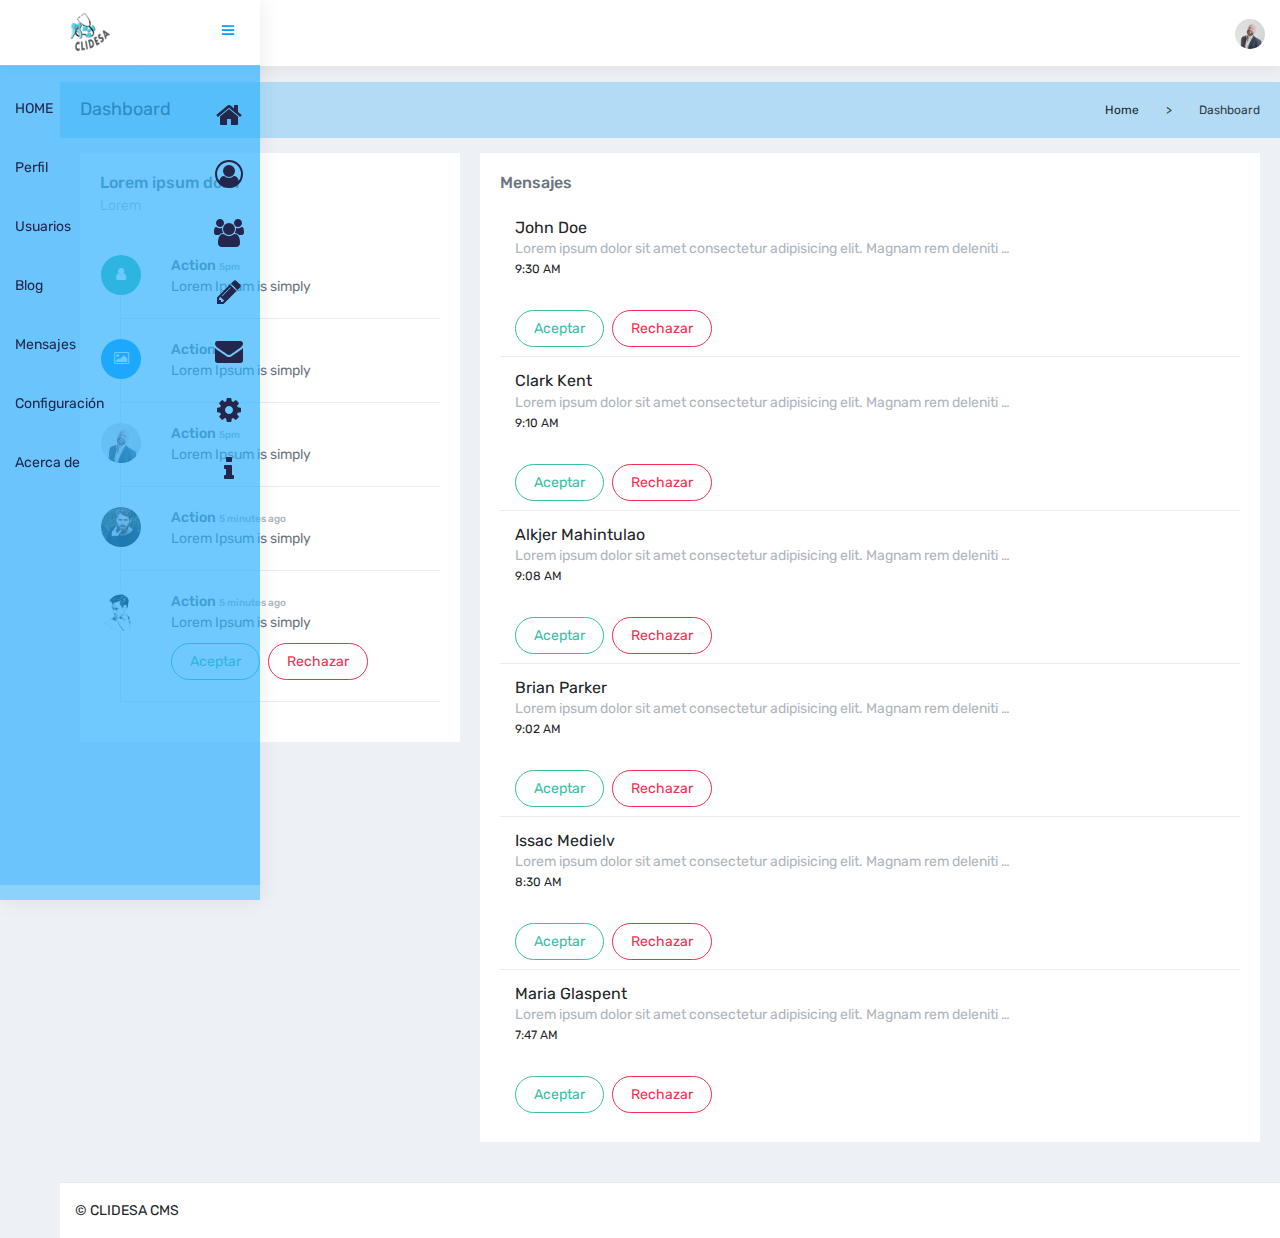
==== index.html @ ad3922d8 "primer commit" ====
<!DOCTYPE html>
<html lang="en">

<head>
    <meta charset="utf-8">
    <meta http-equiv="X-UA-Compatible" content="IE=edge">
    <!-- Tell the browser to be responsive to screen width -->
    <meta name="viewport" content="width=device-width, initial-scale=1">
    <meta name="description" content="">
    <meta name="author" content="">
    <!-- Favicon icon -->
    <link rel="icon" type="image/png" href="/assets/images/favicon.png">
    <title>CLIDESA CMS</title>
    <!-- This page CSS -->
    <!-- Custom CSS -->
    <link href="assets/css/style.css" rel="stylesheet">
    <!-- Dashboard 1 Page CSS -->
    <link href="assets/css/pages/dashboard1.css" rel="stylesheet">
    <!-- HTML5 Shim and Respond.js IE8 support of HTML5 elements and media queries -->
    <!-- WARNING: Respond.js doesn't work if you view the page via file:// -->
    <!--[if lt IE 9]>
    <script src="https://oss.maxcdn.com/libs/html5shiv/3.7.0/html5shiv.js"></script>
    <script src="https://oss.maxcdn.com/libs/respond.js/1.4.2/respond.min.js"></script>
<![endif]-->
</head>

<body class="skin-default-dark fixed-layout">
    <!-- ============================================================== -->
    <!-- Preloader - style you can find in spinners.css -->
    <!-- ============================================================== -->
    <div class="preloader">
        <div class="loader">
            <div class="loader__figure" style="font-size: 10em;">
            </div>
           <p class="loader__label" ><img src="assets/images/loader.png" style="color: blue; margin-top: -50%;">  </p>
           <p class="loader__label"style="color: blue;" > CLIDESA CMS </p>
           
            
            
        </div>
    </div>
    <!-- ============================================================== -->
    <!-- Main wrapper - style you can find in pages.scss -->
    <!-- ============================================================== -->
    <div id="main-wrapper">
        <!-- ============================================================== -->
        <!-- Topbar header - style you can find in pages.scss -->
        <!-- ============================================================== -->
        <header class="topbar">
            <nav class="navbar top-navbar navbar-expand-md navbar-dark">
                <!-- ============================================================== -->
                <!-- Logo -->
                <!-- ============================================================== -->
                <div class="navbar-header">
                    <a class="navbar-brand" href="index.html">
                        <!-- Logo icon --><b>
                            <!--You can put here icon as well // <i class="wi wi-sunset"></i> //-->
                            <!-- Dark Logo icon -->
                            <img src="assets/images/logo-icon.png" alt="homepage" class="dark-logo" />
                            <!-- Light Logo icon -->
                            <img src="assets/images/logo-light-icon.png" alt="homepage" class="light-logo" />
                        </b>
                        <!--End Logo icon -->
                        </a>
                </div>
                <!-- ============================================================== -->
                <!-- End Logo -->
                <!-- ============================================================== -->
                <div class="navbar-collapse">
                    <!-- ============================================================== -->
                    <!-- toggle and nav items -->
                    <!-- ============================================================== -->
                    <ul class="navbar-nav mr-auto">
                        <!-- This is  -->
                        <li class="nav-item hidden-sm-up"> <a class="nav-link nav-toggler waves-effect waves-light" href="javascript:void(0)"><i class="ti-menu"></i></a></li>
                        <!-- ============================================================== -->
                        <!-- Search -->
                        <!-- ============================================================== -->
                        <li class="nav-item search-box"> <a class="nav-link waves-effect waves-dark" href="javascript:void(0)"><i class="fa fa-search"></i></a>
                            <form class="app-search">
                                <input type="text" class="form-control" placeholder="Search &amp; enter"> <a class="srh-btn"><i class="fa fa-times"></i></a>
                            </form>
                        </li>
                    </ul>
                    <ul class="navbar-nav my-lg-0">
                        <!-- ============================================================== -->
                        <!-- User profile and search -->
                        <!-- ============================================================== -->
                        <li class="nav-item dropdown">
                            <a class="nav-link dropdown-toggle text-muted waves-effect waves-dark" href="" data-toggle="dropdown" aria-haspopup="true" aria-expanded="false"><img src="assets/images/users/1.jpg" alt="user" class="img-circle" width="30"></a>
                        </li>
                        <!-- ============================================================== -->
                        <!-- User profile and search -->
                        <!-- ============================================================== -->
                    </ul>
                </div>
            </nav>
        </header>
        <!-- ============================================================== -->
        <!-- End Topbar header -->
        <!-- ============================================================== -->
        <!-- ============================================================== -->
        <!-- Left Sidebar - style you can find in sidebar.scss  -->
        <!-- ============================================================== -->
        <aside class="left-sidebar" style="background: #42baff91">
            <div class="d-flex no-block nav-text-box align-items-center bg-white">
                <span></span><img src="assets/images/logo-icon.png" alt="elegant admin template" width="40px" style="margin: 0% auto;"></span>
                <a class="waves-effect waves-dark ml-auto hidden-sm-down" href="javascript:void(0)"><i class="ti-menu"></i></a>
                <a class="nav-toggler waves-effect waves-dark ml-auto hidden-sm-up" href="javascript:void(0)"><i class="ti-menu ti-close"></i></a>
            </div>
            <!-- Sidebar scroll-->
            <div class="scroll-sidebar" style="background: #009ffb3f">
                <!-- Sidebar navigation-->
                <nav class="sidebar-nav">
                    <ul id="sidebarnav">
                        <li> <a class="waves-effect waves-dark " style="color: #24264b;" href="index.html" aria-expanded="false"><i class="fa fa-home" style="font-size: 2em; color: #24264b;"></i><span class="hide-menu">HOME</span></a></li>
                        <li> <a class="waves-effect waves-dark " style="color: #24264b;" href="pages-profile.html" aria-expanded="false"><i class="fa fa-user-circle-o" style="font-size: 2em; color: #24264b; "></i><span class="hide-menu">Perfil</span></a></li>
                        <li> <a class="waves-effect waves-dark " style="color: #24264b;" href="table-basic.html" aria-expanded="false"><i class="fa fa-users" style="font-size: 2em; color: #24264b;"></i><span class="hide-menu"></span>Usuarios</a></li>
                        <li> <a class="waves-effect waves-dark " style="color: #24264b;" href="icon-fontawesome.html" aria-expanded="false"><i class="fa fa-pencil" style="font-size: 2em; color: #24264b; "></i><span class="hide-menu"></span>Blog</a></li>
                        <li> <a class="waves-effect waves-dark " style="color: #24264b;" href="pages-blank.html" aria-expanded="false"><i class="fa fa-envelope" style="font-size: 2em; color: #24264b; "></i><span class="hide-menu"></span>Mensajes</a></li>
                        <li> <a class="waves-effect waves-dark " style="color: #24264b;" href="pages-blank.html" aria-expanded="false"><i class="fa fa-gear" style="font-size: 2em; color: #24264b; "></i><span class="hide-menu"></span>Configuración</a></li>
                        <li> <a class="waves-effect waves-dark " style="color: #24264b;" href="pages-error-404.html" aria-expanded="false"><i class="fa fa-info" style="font-size: 2em; color: #24264b; "></i><span class="hide-menu"></span>Acerca de</a></li>
                    </ul>
                </nav>
                <!-- End Sidebar navigation -->
            </div>
            <!-- End Sidebar scroll-->
        </aside>
        <!-- ============================================================== -->
        <!-- End Left Sidebar - style you can find in sidebar.scss  -->
        <!-- ============================================================== -->
        <!-- ============================================================== -->
        <!-- Page wrapper  -->
        <!-- ============================================================== -->
        <div class="page-wrapper">
            <!-- ============================================================== -->
            <!-- Container fluid  -->
            <!-- ============================================================== -->
            <div class="container-fluid">
                <!-- ============================================================== -->
                <!-- Bread crumb and right sidebar toggle -->
                <!-- ============================================================== -->
                <div class="row page-titles" style="background: #009ffb3f" >
                    <div class="col-md-5 align-self-center">
                        <h4 class="text-themecolor text-dark">Dashboard</h4>
                    </div>
                    <div class="col-md-7 align-self-center text-right text-dark">
                        <div class="d-flex justify-content-end align-items-center">
                            <ol class="breadcrumb tex-dark">
                                <li class="breadcrumb-item text-dark"><a href="javascript:void(0)">Home</a></li>
                                <li class="breadcrumb-item">></li>
                                <li class="breadcrumb-item">Dashboard</li>
                            </ol>
                        </div>
                    </div>
                </div>
                <!-- ============================================================== -->
                <!-- End Bread crumb and right sidebar toggle -->
                <!-- ============================================================== -->
                <!-- ============================================================== -->
                <!-- Yearly Sales -->
                <!-- ============================================================== -->
                <div class="row">
                    <!-- <div class="col-lg-8">
                        <div class="card oh">
                            <div class="card-body">
                                <div class="d-flex m-b-30 align-items-center no-block">
                                    <h5 class="card-title ">Yearly Sales</h5>
                                    <div class="ml-auto">
                                        <ul class="list-inline font-12">
                                            <li><i class="fa fa-circle text-info"></i> Iphone</li>
                                            <li><i class="fa fa-circle text-primary"></i> Ipad</li>
                                        </ul>
                                    </div>
                                </div>
                                <div id="morris-area-chart" style="height: 350px;"></div>
                            </div>
                            <div class="card-body bg-light">
                                <div class="row text-center m-b-20">
                                    <div class="col-lg-4 col-md-4 m-t-20">
                                        <h2 class="m-b-0 font-light">6000</h2><span class="text-muted">Total sale</span>
                                    </div>
                                    <div class="col-lg-4 col-md-4 m-t-20">
                                        <h2 class="m-b-0 font-light">4000</h2><span class="text-muted">Iphone</span>
                                    </div>
                                    <div class="col-lg-4 col-md-4 m-t-20">
                                        <h2 class="m-b-0 font-light">2000</h2><span class="text-muted">Ipad</span>
                                    </div>
                                </div>
                            </div>
                        </div>
                    </div> -->
                    <div class="col-lg-4">
                        <div class="card">
                            <div class="card-body">
                                <h5 class="card-title">Lorem ipsum dolor</h5>
                                <h6 class="card-subtitle">Lorem</h6>
                                <div class="steamline m-t-40">
                                    <div class="sl-item">
                                        <div class="sl-left bg-success"> <i class="fa fa-user"></i></div>
                                        <div class="sl-right">
                                            <div class="font-medium">Action <span class="sl-date"> 5pm</span></div>
                                            <div class="desc">Lorem Ipsum is simply </div>
                                        </div>
                                    </div>
                                    <div class="sl-item">
                                        <div class="sl-left bg-info"><i class="fa fa-image"></i></div>
                                        <div class="sl-right">
                                            <div class="font-medium">Action</div>
                                            <div class="desc">Lorem Ipsum is simply </div>
                                        </div>
                                    </div>
                                    <div class="sl-item">
                                        <div class="sl-left"> <img class="img-circle" alt="user" src="assets/images/users/1.jpg"> </div>
                                        <div class="sl-right">
                                            <div class="font-medium">Action <span class="sl-date"> 5pm</span></div>
                                            <div class="desc">Lorem Ipsum is simply </div>
                                        </div>
                                    </div>
                                    <div class="sl-item">
                                        <div class="sl-left"> <img class="img-circle" alt="user" src="assets/images/users/2.jpg"> </div>
                                        <div class="sl-right">
                                            <div class="font-medium">Action <span class="sl-date">5 minutes ago</span></div>
                                            <div class="desc">Lorem Ipsum is simply</div>
                                        </div>
                                    </div>
                                    <div class="sl-item">
                                        <div class="sl-left"> <img class="img-circle" alt="user" src="assets/images/users/3.jpg"> </div>
                                        <div class="sl-right">
                                            <div class="font-medium">Action <span class="sl-date">5 minutes ago</span></div>
                                            <div class="desc">Lorem Ipsum is simply
                                                <br><a href="javascript:void(0)" class="btn m-t-10 m-r-5 btn-rounded btn-outline-success">Aceptar</a> <a href="javascript:void(0)" class="btn m-t-10 btn-rounded btn-outline-danger">Rechazar</a> </div>
                                        </div>
                                    </div>
                                </div>
                            </div>
                        </div>
                    </div>
                    <div class="col-lg-8">
                        <div class="card">
                            <div class="card-body">
                                <h5 class="card-title">Mensajes</h5>
                                <div class="message-box">
                                    <div class="message-widget message-scroll">
                                        <!-- Message -->
                                        <a href="javascript:void(0)">
                                            <!-- <div class="user-img"> <img src="assets/images/users/1.jpg" alt="user" class="img-circle"> <span class="profile-status online pull-right"></span> </div> -->
                                            <div class="mail-contnet">
                                                <h5>John Doe</h5> <span class="mail-desc">Lorem ipsum dolor sit amet consectetur adipisicing elit. Magnam rem deleniti iure quaerat culpa et ea dolore nulla nisi? </span> <span class="time">9:30 AM</span> 
                                                <br><btn class="btn m-t-10 m-r-5 btn-rounded btn-outline-success">Aceptar</btn> <btn href="javascript:void(0)" class="btn m-t-10 btn-rounded btn-outline-danger">Rechazar</btn> 
                                            </div>
                                        </a>
                                        <!-- Message -->
                                        <a href="javascript:void(0)">
                                            <!-- <div class="user-img"> <img src="assets/images/users/2.jpg" alt="user" class="img-circle"> <span class="profile-status busy pull-right"></span> </div> -->
                                            <div class="mail-contnet">
                                                <h5>Clark Kent</h5> <span class="mail-desc">Lorem ipsum dolor sit amet consectetur adipisicing elit. Magnam rem deleniti iure quaerat culpa et ea dolore nulla nisi?</span> <span class="time">9:10 AM</span> 
                                                <br><btn class="btn m-t-10 m-r-5 btn-rounded btn-outline-success">Aceptar</btn> <btn href="javascript:void(0)" class="btn m-t-10 btn-rounded btn-outline-danger">Rechazar</btn> 
                                            </div>
                                        </a>
                                        <!-- Message -->
                                        <a href="javascript:void(0)">
                                            <!-- <div class="user-img"> <span class="round">A</span> <span class="profile-status away pull-right"></span> </div> -->
                                            <div class="mail-contnet">
                                                <h5>Alkjer Mahintulao</h5> <span class="mail-desc">Lorem ipsum dolor sit amet consectetur adipisicing elit. Magnam rem deleniti iure quaerat culpa et ea dolore nulla nisi?</span> <span class="time">9:08 AM</span> 
                                                <br><btn class="btn m-t-10 m-r-5 btn-rounded btn-outline-success">Aceptar</btn> <btn href="javascript:void(0)" class="btn m-t-10 btn-rounded btn-outline-danger">Rechazar</btn> 
                                            </div>
                                        </a>
                                        <!-- Message -->
                                        <a href="javascript:void(0)">
                                            <!-- <div class="user-img"> <img src="assets/images/users/4.jpg" alt="user" class="img-circle"> <span class="profile-status offline pull-right"></span> </div> -->
                                            <div class="mail-contnet">
                                                <h5>Brian Parker</h5> <span class="mail-desc">Lorem ipsum dolor sit amet consectetur adipisicing elit. Magnam rem deleniti iure quaerat culpa et ea dolore nulla nisi?</span> <span class="time">9:02 AM</span> 
                                                <br><btn class="btn m-t-10 m-r-5 btn-rounded btn-outline-success">Aceptar</btn> <btn href="javascript:void(0)" class="btn m-t-10 btn-rounded btn-outline-danger">Rechazar</btn> 
                                            </div>
                                        </a>
                                        <!-- Message -->
                                        <a href="javascript:void(0)">
                                            <!-- <div class="user-img"> <img src="assets/images/users/1.jpg" alt="user" class="img-circle"> <span class="profile-status online pull-right"></span> </div> -->
                                            <div class="mail-contnet">
                                                <h5>Issac Medielv</h5> <span class="mail-desc">Lorem ipsum dolor sit amet consectetur adipisicing elit. Magnam rem deleniti iure quaerat culpa et ea dolore nulla nisi?</span> <span class="time">8:30 AM</span> 
                                                <br><btn class="btn m-t-10 m-r-5 btn-rounded btn-outline-success">Aceptar</btn> <btn href="javascript:void(0)" class="btn m-t-10 btn-rounded btn-outline-danger">Rechazar</btn>                                             
                                            </div>
                                        </a>
                                        <!-- Message -->
                                        <a href="javascript:void(0)">
                                            <!-- <div class="user-img"> <img src="assets/images/users/2.jpg" alt="user" class="img-circle"> <span class="profile-status busy pull-right"></span> </div> -->
                                            <div class="mail-contnet">
                                                <h5>Maria Glaspent</h5> <span class="mail-desc">Lorem ipsum dolor sit amet consectetur adipisicing elit. Magnam rem deleniti iure quaerat culpa et ea dolore nulla nisi?</span> <span class="time">7:47 AM</span> 
                                                <br><btn class="btn m-t-10 m-r-5 btn-rounded btn-outline-success">Aceptar</btn> <btn href="javascript:void(0)" class="btn m-t-10 btn-rounded btn-outline-danger">Rechazar</btn> 
                                            </div>
                                        </a>
                                    </div>
                                </div>
                            </div>
                        </div>
                    </div>
                </div>
                <!-- ============================================================== -->
                <!-- News -->
                <!-- ============================================================== -->
                <!-- <div class="row">
                    <div class="col-12">
                        <div class="card">
                            <div class="card-body">
                                <div class="d-flex">
                                    <div>
                                        <h5 class="card-title">Sales Overview</h5>
                                        <h6 class="card-subtitle">Check the monthly sales </h6>
                                    </div>
                                    <div class="ml-auto">
                                        <select class="custom-select b-0">
                                            <option>January</option>
                                            <option value="1">February</option>
                                            <option value="2" selected="">March</option>
                                            <option value="3">April</option>
                                        </select>
                                    </div>
                                </div>
                            </div>
                            <div class="table-responsive">
                                <table class="table table-hover">
                                    <thead>
                                        <tr>
                                            <th class="text-center">#</th>
                                            <th>NAME</th>
                                            <th>DATE</th>
                                            <th>PRICE</th>
                                        </tr>
                                    </thead>
                                    <tbody>
                                        <tr>
                                            <td class="text-center">1</td>
                                            <td class="txt-oflo">Elite admin</td>
                                            <td class="txt-oflo">April 18, 2017</td>
                                            <td><span class="text-success">$24</span></td>
                                        </tr>
                                        <tr>
                                            <td class="text-center">2</td>
                                            <td class="txt-oflo">Real Homes WP Theme</td>
                                            <td class="txt-oflo">April 19, 2017</td>
                                            <td><span class="text-info">$1250</span></td>
                                        </tr>
                                        <tr>
                                            <td class="text-center">3</td>
                                            <td class="txt-oflo">Ample Admin</td>
                                            <td class="txt-oflo">April 19, 2017</td>
                                            <td><span class="text-info">$1250</span></td>
                                        </tr>
                                        <tr>
                                            <td class="text-center">4</td>
                                            <td class="txt-oflo">Medical Pro WP Theme</td>
                                            <td class="txt-oflo">April 20, 2017</td>
                                            <td><span class="text-danger">-$24</span></td>
                                        </tr>
                                        <tr>
                                            <td class="text-center">5</td>
                                            <td class="txt-oflo">Hosting press html</td>
                                            <td class="txt-oflo">April 21, 2017</td>
                                            <td><span class="text-success">$24</span></td>
                                        </tr>
                                        <tr>
                                            <td class="text-center">6</td>
                                            <td class="txt-oflo">Digital Agency PSD</td>
                                            <td class="txt-oflo">April 23, 2017</td>
                                            <td><span class="text-danger">-$14</span></td>
                                        </tr>
                                        <tr>
                                            <td class="text-center">7</td>
                                            <td class="txt-oflo">Helping Hands WP Theme</td>
                                            <td class="txt-oflo">April 22, 2017</td>
                                            <td><span class="text-success">$64</span></td>
                                        </tr>
                                        <tr>
                                            <td class="text-center">8</td>
                                            <td class="txt-oflo">Helping Hands WP Theme</td>
                                            <td class="txt-oflo">April 22, 2017</td>
                                            <td><span class="text-success">$64</span></td>
                                        </tr>
                                        <tr>
                                            <td class="text-center">9</td>
                                            <td class="txt-oflo">Ample Admin</td>
                                            <td class="txt-oflo">April 19, 2017</td>
                                            <td><span class="text-info">$1250</span></td>
                                        </tr>
                                    </tbody>
                                </table>
                            </div>
                        </div>
                    </div>
                </div> -->
                <!-- ============================================================== -->
                <!-- To do chat and message -->
                <!-- ============================================================== -->
                <!-- <div class="row">
                    <div class="col-md-6">
                        <div class="card">
                            <div class="card-body">
                                <h4 class="card-title">Feeds</h4>
                            </div>
                            <ul class="feeds p-b-20">
                                <li>
                                    <div class="bg-info"><i class="fa fa-bell-o"></i></div> You have 4 pending tasks. <span class="text-muted">Just Now</span></li>
                                <li>
                                    <div class="bg-success"><i class="ti-server"></i></div> Server #1 overloaded.<span class="text-muted">2 Hours ago</span></li>
                                <li>
                                    <div class="bg-warning"><i class="ti-shopping-cart"></i></div> New order received.<span class="text-muted">31 May</span></li>
                                <li>
                                    <div class="bg-danger"><i class="ti-user"></i></div> New user registered.<span class="text-muted">30 May</span></li>
                                <li>
                                    <div class="bg-dark"><i class="fa fa-bell-o"></i></div> New Version just arrived. <span class="text-muted">27 May</span></li>
                                <li>
                                    <div class="bg-info"><i class="fa fa-bell-o"></i></div> You have 4 pending tasks. <span class="text-muted">Just Now</span></li>
                                <li>
                                    <div class="bg-danger"><i class="ti-user"></i></div> New user registered.<span class="text-muted">30 May</span></li>
                                <li>
                                    <div class="bg-dark"><i class="fa fa-bell-o"></i></div> New Version just arrived. <span class="text-muted">27 May</span></li>
                            </ul>
                        </div>
                    </div>
                    
                </div> -->
            </div>
            <!-- ============================================================== -->
            <!-- End Container fluid  -->
            <!-- ============================================================== -->
        </div>
        <!-- ============================================================== -->
        <!-- End Page wrapper  -->
        <!-- ============================================================== -->
        <!-- ============================================================== -->
        <!-- footer -->
        <!-- ============================================================== -->
        <footer class="footer">
            © CLIDESA CMS
        </footer>
        <!-- ============================================================== -->
        <!-- End footer -->
        <!-- ============================================================== -->
    </div>
    <!-- ============================================================== -->
    <!-- End Wrapper -->
    <!-- ============================================================== -->
    <!-- ============================================================== -->
    <!-- All Jquery -->
    <!-- ============================================================== -->
  
    <script src="assets/jquery/jquery-3.2.1.min.js"></script>
    <script src="assets/popper/popper.min.js"></script>
    <script src="assets/css/bootstrap/assets/js/bootstrap.min.js"></script>
    
    
    <!-- slimscrollbar scrollbar JavaScript -->
    <script src="assets/js/perfect-scrollbar.jquery.min.js"></script>
    <!--Wave Effects -->
    <script src="assets/js/waves.js"></script>
    <!--Menu sidebar -->
    <script src="assets/js/sidebarmenu.js"></script>
    <!--Custom JavaScript -->
    <script src="assets/js/custom.min.js"></script>
    <!-- ============================================================== -->
    <!-- This page plugins -->
    <!-- ============================================================== -->
    
    <!-- Chart JS -->
    <script src="assets/js/dashboard1.js"></script>
</body>

</html>
---- assets/css/style.css ----
/*
Template Name: Admin Template
Author: Niravjoshi / Wrappixel
File: scss
*/
@import url("https://fonts.googleapis.com/css?family=Rubik:300,400,500,600,700");
/*Theme Colors*/
/**
 * Table Of Content
 *
 * 	1. Color system
 *	2. Options
 *	3. Body
 *	4. Typography
 *	5. Breadcrumbs
 *	6. Cards
 *	7. Dropdowns
 *	8. Buttons
 *	9. Typography
 *	10. Progress bars
 *	11. Tables
 *	12. Forms
 *	14. Component
 */
@import url(../icons/font-awesome/css/font-awesome.min.css);
@import url(../icons/themify-icons/themify-icons.css);
@import url("https://fonts.googleapis.com/css?family=Rubik:300,400,500,600,700");
.skin-default-dark {
  /*Theme Colors*/ }
  .skin-default-dark .topbar {
    background: #fff; }
    .skin-default-dark .topbar .navbar-dark .navbar-nav .nav-link {
      color: #adb5bd; }
  .skin-default-dark .sidebar-nav ul li a.active, .skin-default-dark .sidebar-nav ul li a:hover {
    color: #009efb; }
    .skin-default-dark .sidebar-nav ul li a.active i, .skin-default-dark .sidebar-nav ul li a:hover i {
      color: #009efb; }
  .skin-default-dark .sidebar-nav > ul > li.active > a {
    color: #009efb; }
    .skin-default-dark .sidebar-nav > ul > li.active > a i {
      color: #009efb; }
  .skin-default-dark .page-titles .breadcrumb .breadcrumb-item.active {
    color: #009efb; }
  .skin-default-dark .topbar .top-navbar .navbar-header .navbar-brand .dark-logo {
    display: inline-block;
    color: rgba(255, 255, 255, 0.8); }
  .skin-default-dark .topbar .top-navbar .navbar-header .navbar-brand .light-logo {
    display: none; }
  .skin-default-dark .left-sidebar {
    background: #2b2f3a; }
    .skin-default-dark .left-sidebar .user-pro-body a.link {
      color: #8991a9; }
    .skin-default-dark .left-sidebar .nav-text-box {
      border-color: transparent;
      background: rgba(0, 0, 0, 0.3); }
    .skin-default-dark .left-sidebar .sidebar-nav > ul > li > a, .skin-default-dark .left-sidebar .sidebar-nav ul li a {
      color: #8991a9;
      -webkit-transition: 0.1s ease-in;
      -o-transition: 0.1s ease-in;
      transition: 0.1s ease-in; }
      .skin-default-dark .left-sidebar .sidebar-nav > ul > li > a i, .skin-default-dark .left-sidebar .sidebar-nav ul li a i {
        color: #7f879b; }
      .skin-default-dark .left-sidebar .sidebar-nav > ul > li > a:hover i, .skin-default-dark .left-sidebar .sidebar-nav > ul > li > a:hover, .skin-default-dark .left-sidebar .sidebar-nav ul li a:hover i, .skin-default-dark .left-sidebar .sidebar-nav ul li a:hover {
        color: #fff; }
      .skin-default-dark .left-sidebar .sidebar-nav > ul > li > a.active, .skin-default-dark .left-sidebar .sidebar-nav > ul > li > a.active i, .skin-default-dark .left-sidebar .sidebar-nav ul li a.active, .skin-default-dark .left-sidebar .sidebar-nav ul li a.active i {
        color: #fff; }
    .skin-default-dark .left-sidebar .sidebar-nav > ul > li.selected > a {
      color: #fff; }
      .skin-default-dark .left-sidebar .sidebar-nav > ul > li.selected > a i {
        color: #fff; }
    .skin-default-dark .left-sidebar .sidebar-nav ul li ul {
      background: rgba(0, 0, 0, 0.2); }
  .skin-default-dark .ps > .ps__scrollbar-y-rail > .ps__scrollbar-y {
    background-color: rgba(255, 255, 255, 0.2); }
  @media (min-width: 768px) {
    .skin-default-dark.mini-sidebar .sidebar-nav #sidebarnav > li > ul, .skin-default-dark.mini-sidebar .sidebar-nav #sidebarnav > li:hover > a {
      background: #1f2023; } }

/*!
 * Bootstrap v4.0.0 (https://getbootstrap.com)
 * Copyright 2011-2018 The Bootstrap Authors
 * Copyright 2011-2018 Twitter, Inc.
 * Licensed under MIT (https://github.com/twbs/bootstrap/blob/master/LICENSE)
 */
:root {
  --blue: #009efb;
  --indigo: #6610f2;
  --purple: #7460ee;
  --pink: #e83e8c;
  --red: #f62d51;
  --orange: #fb9678;
  --yellow: #ffbc34;
  --green: #36bea6;
  --teal: #20c997;
  --cyan: #01c0c8;
  --white: #fff;
  --gray: #6c757d;
  --gray-dark: #343a40;
  --blue: #009efb;
  --indigo: #6610f2;
  --purple: #7460ee;
  --pink: #e83e8c;
  --red: #f62d51;
  --orange: #fb9678;
  --yellow: #ffbc34;
  --green: #36bea6;
  --teal: #20c997;
  --cyan: #01c0c8;
  --white: #fff;
  --gray: #6c757d;
  --primary: #7460ee;
  --secondary: #f8f9fa;
  --success: #36bea6;
  --info: #009efb;
  --warning: #ffbc34;
  --danger: #f62d51;
  --light: #f8f9fa;
  --dark: #343a40;
  --cyan: #01c0c8;
  --purple: #7460ee;
  --breakpoint-xs: 0;
  --breakpoint-sm: 576px;
  --breakpoint-md: 768px;
  --breakpoint-lg: 992px;
  --breakpoint-xl: 1600px;
  --font-family-sans-serif: "Rubik", sans-serif;
  --font-family-monospace: SFMono-Regular, Menlo, Monaco, Consolas, "Liberation Mono", "Courier New", monospace; }

*,
*::before,
*::after {
  -webkit-box-sizing: border-box;
  box-sizing: border-box; }

html {
  font-family: sans-serif;
  line-height: 1.15;
  -webkit-text-size-adjust: 100%;
  -ms-text-size-adjust: 100%;
  -ms-overflow-style: scrollbar;
  -webkit-tap-highlight-color: transparent; }

@-ms-viewport {
  width: device-width; }

article, aside, dialog, figcaption, figure, footer, header, hgroup, main, nav, section {
  display: block; }

body {
  margin: 0;
  font-family: "Rubik", sans-serif;
  font-size: 0.875rem;
  font-weight: 400;
  line-height: 1.5;
  color: #212529;
  text-align: left;
  background-color: #edf1f5; }

[tabindex="-1"]:focus {
  outline: 0 !important; }

hr {
  -webkit-box-sizing: content-box;
  box-sizing: content-box;
  height: 0;
  overflow: visible; }

h1, h2, h3, h4, h5, h6 {
  margin-top: 0;
  margin-bottom: 0.5rem; }

p {
  margin-top: 0;
  margin-bottom: 1rem; }

abbr[title],
abbr[data-original-title] {
  text-decoration: underline;
  -webkit-text-decoration: underline dotted;
  text-decoration: underline dotted;
  cursor: help;
  border-bottom: 0; }

address {
  margin-bottom: 1rem;
  font-style: normal;
  line-height: inherit; }

ol,
ul,
dl {
  margin-top: 0;
  margin-bottom: 1rem; }

ol ol,
ul ul,
ol ul,
ul ol {
  margin-bottom: 0; }

dt {
  font-weight: 700; }

dd {
  margin-bottom: .5rem;
  margin-left: 0; }

blockquote {
  margin: 0 0 1rem; }

dfn {
  font-style: italic; }

b,
strong {
  font-weight: bolder; }

small {
  font-size: 80%; }

sub,
sup {
  position: relative;
  font-size: 75%;
  line-height: 0;
  vertical-align: baseline; }

sub {
  bottom: -.25em; }

sup {
  top: -.5em; }

a {
  color: #7460ee;
  text-decoration: none;
  background-color: transparent;
  -webkit-text-decoration-skip: objects; }
  a:hover {
    color: #381be7;
    text-decoration: underline; }

a:not([href]):not([tabindex]) {
  color: inherit;
  text-decoration: none; }
  a:not([href]):not([tabindex]):hover, a:not([href]):not([tabindex]):focus {
    color: inherit;
    text-decoration: none; }
  a:not([href]):not([tabindex]):focus {
    outline: 0; }

pre,
code,
kbd,
samp {
  font-family: monospace, monospace;
  font-size: 1em; }

pre {
  margin-top: 0;
  margin-bottom: 1rem;
  overflow: auto;
  -ms-overflow-style: scrollbar; }

figure {
  margin: 0 0 1rem; }

img {
  vertical-align: middle;
  border-style: none; }

svg:not(:root) {
  overflow: hidden; }

table {
  border-collapse: collapse; }

caption {
  padding-top: 1rem;
  padding-bottom: 1rem;
  color: #adb5bd;
  text-align: left;
  caption-side: bottom; }

th {
  text-align: inherit; }

label {
  display: inline-block;
  margin-bottom: .5rem; }

button {
  border-radius: 0; }

button:focus {
  outline: 1px dotted;
  outline: 5px auto -webkit-focus-ring-color; }

input,
button,
select,
optgroup,
textarea {
  margin: 0;
  font-family: inherit;
  font-size: inherit;
  line-height: inherit; }

button,
input {
  overflow: visible; }

button,
select {
  text-transform: none; }

button,
html [type="button"],
[type="reset"],
[type="submit"] {
  -webkit-appearance: button; }

button::-moz-focus-inner,
[type="button"]::-moz-focus-inner,
[type="reset"]::-moz-focus-inner,
[type="submit"]::-moz-focus-inner {
  padding: 0;
  border-style: none; }

input[type="radio"],
input[type="checkbox"] {
  -webkit-box-sizing: border-box;
  box-sizing: border-box;
  padding: 0; }

input[type="date"],
input[type="time"],
input[type="datetime-local"],
input[type="month"] {
  -webkit-appearance: listbox; }

textarea {
  overflow: auto;
  resize: vertical; }

fieldset {
  min-width: 0;
  padding: 0;
  margin: 0;
  border: 0; }

legend {
  display: block;
  width: 100%;
  max-width: 100%;
  padding: 0;
  margin-bottom: .5rem;
  font-size: 1.5rem;
  line-height: inherit;
  color: inherit;
  white-space: normal; }

progress {
  vertical-align: baseline; }

[type="number"]::-webkit-inner-spin-button,
[type="number"]::-webkit-outer-spin-button {
  height: auto; }

[type="search"] {
  outline-offset: -2px;
  -webkit-appearance: none; }

[type="search"]::-webkit-search-cancel-button,
[type="search"]::-webkit-search-decoration {
  -webkit-appearance: none; }

::-webkit-file-upload-button {
  font: inherit;
  -webkit-appearance: button; }

output {
  display: inline-block; }

summary {
  display: list-item;
  cursor: pointer; }

template {
  display: none; }

[hidden] {
  display: none !important; }

h1, h2, h3, h4, h5, h6,
.h1, .h2, .h3, .h4, .h5, .h6 {
  margin-bottom: 0.5rem;
  font-family: inherit;
  font-weight: 400;
  line-height: 1.2;
  color: inherit; }

h1, .h1 {
  font-size: 36px; }

h2, .h2 {
  font-size: 30px; }

h3, .h3 {
  font-size: 24px; }

h4, .h4 {
  font-size: 18px; }

h5, .h5 {
  font-size: 16px; }

h6, .h6 {
  font-size: 14px; }

.lead {
  font-size: 1.09375rem;
  font-weight: 300; }

.display-1 {
  font-size: 6rem;
  font-weight: 300;
  line-height: 1.2; }

.display-2 {
  font-size: 5.5rem;
  font-weight: 300;
  line-height: 1.2; }

.display-3 {
  font-size: 4.5rem;
  font-weight: 300;
  line-height: 1.2; }

.display-4 {
  font-size: 3.5rem;
  font-weight: 300;
  line-height: 1.2; }

hr {
  margin-top: 1rem;
  margin-bottom: 1rem;
  border: 0;
  border-top: 1px solid rgba(0, 0, 0, 0.1); }

small,
.small {
  font-size: 80%;
  font-weight: 400; }

mark,
.mark {
  padding: 0.2em;
  background-color: #fcf8e3; }

.list-unstyled {
  padding-left: 0;
  list-style: none; }

.list-inline {
  padding-left: 0;
  list-style: none; }

.list-inline-item {
  display: inline-block; }
  .list-inline-item:not(:last-child) {
    margin-right: 0.5rem; }

.initialism {
  font-size: 90%;
  text-transform: uppercase; }

.blockquote {
  margin-bottom: 1rem;
  font-size: 1.09375rem; }

.blockquote-footer {
  display: block;
  font-size: 80%;
  color: #6c757d; }
  .blockquote-footer::before {
    content: "\2014 \00A0"; }

.img-fluid {
  max-width: 100%;
  height: auto; }

.img-thumbnail {
  padding: 0.25rem;
  background-color: #edf1f5;
  border: 1px solid #dee2e6;
  border-radius: 0.25rem;
  max-width: 100%;
  height: auto; }

.figure {
  display: inline-block; }

.figure-img {
  margin-bottom: 0.5rem;
  line-height: 1; }

.figure-caption {
  font-size: 90%;
  color: #6c757d; }

code,
kbd,
pre,
samp {
  font-family: SFMono-Regular, Menlo, Monaco, Consolas, "Liberation Mono", "Courier New", monospace; }

code {
  font-size: 87.5%;
  color: #e83e8c;
  word-break: break-word; }
  a > code {
    color: inherit; }

kbd {
  padding: 0.2rem 0.4rem;
  font-size: 87.5%;
  color: #fff;
  background-color: #212529;
  border-radius: 0.2rem; }
  kbd kbd {
    padding: 0;
    font-size: 100%;
    font-weight: 700; }

pre {
  display: block;
  font-size: 87.5%;
  color: #212529; }
  pre code {
    font-size: inherit;
    color: inherit;
    word-break: normal; }

.pre-scrollable {
  max-height: 340px;
  overflow-y: scroll; }

.container {
  width: 100%;
  padding-right: 10px;
  padding-left: 10px;
  margin-right: auto;
  margin-left: auto; }
  @media (min-width: 576px) {
    .container {
      max-width: 540px; } }
  @media (min-width: 768px) {
    .container {
      max-width: 720px; } }
  @media (min-width: 992px) {
    .container {
      max-width: 960px; } }
  @media (min-width: 1600px) {
    .container {
      max-width: 1140px; } }

.container-fluid {
  width: 100%;
  padding-right: 10px;
  padding-left: 10px;
  margin-right: auto;
  margin-left: auto; }

.row {
  display: -webkit-box;
  display: -ms-flexbox;
  display: flex;
  -ms-flex-wrap: wrap;
  flex-wrap: wrap;
  margin-right: -10px;
  margin-left: -10px; }

.no-gutters {
  margin-right: 0;
  margin-left: 0; }
  .no-gutters > .col,
  .no-gutters > [class*="col-"] {
    padding-right: 0;
    padding-left: 0; }

.col-1, .col-2, .col-3, .col-4, .col-5, .col-6, .col-7, .col-8, .col-9, .col-10, .col-11, .col-12, .col,
.col-auto, .col-sm-1, .col-sm-2, .col-sm-3, .col-sm-4, .col-sm-5, .col-sm-6, .col-sm-7, .col-sm-8, .col-sm-9, .col-sm-10, .col-sm-11, .col-sm-12, .col-sm,
.col-sm-auto, .col-md-1, .col-md-2, .col-md-3, .col-md-4, .col-md-5, .col-md-6, .col-md-7, .col-md-8, .col-md-9, .col-md-10, .col-md-11, .col-md-12, .col-md,
.col-md-auto, .col-lg-1, .col-lg-2, .col-lg-3, .col-lg-4, .col-lg-5, .col-lg-6, .col-lg-7, .col-lg-8, .col-lg-9, .col-lg-10, .col-lg-11, .col-lg-12, .col-lg,
.col-lg-auto, .col-xl-1, .col-xl-2, .col-xl-3, .col-xl-4, .col-xl-5, .col-xl-6, .col-xl-7, .col-xl-8, .col-xl-9, .col-xl-10, .col-xl-11, .col-xl-12, .col-xl,
.col-xl-auto {
  position: relative;
  width: 100%;
  min-height: 1px;
  padding-right: 10px;
  padding-left: 10px; }

.col {
  -ms-flex-preferred-size: 0;
  flex-basis: 0;
  -webkit-box-flex: 1;
  -ms-flex-positive: 1;
  flex-grow: 1;
  max-width: 100%; }

.col-auto {
  -webkit-box-flex: 0;
  -ms-flex: 0 0 auto;
  flex: 0 0 auto;
  width: auto;
  max-width: none; }

.col-1 {
  -webkit-box-flex: 0;
  -ms-flex: 0 0 8.33333%;
  flex: 0 0 8.33333%;
  max-width: 8.33333%; }

.col-2 {
  -webkit-box-flex: 0;
  -ms-flex: 0 0 16.66667%;
  flex: 0 0 16.66667%;
  max-width: 16.66667%; }

.col-3 {
  -webkit-box-flex: 0;
  -ms-flex: 0 0 25%;
  flex: 0 0 25%;
  max-width: 25%; }

.col-4 {
  -webkit-box-flex: 0;
  -ms-flex: 0 0 33.33333%;
  flex: 0 0 33.33333%;
  max-width: 33.33333%; }

.col-5 {
  -webkit-box-flex: 0;
  -ms-flex: 0 0 41.66667%;
  flex: 0 0 41.66667%;
  max-width: 41.66667%; }

.col-6 {
  -webkit-box-flex: 0;
  -ms-flex: 0 0 50%;
  flex: 0 0 50%;
  max-width: 50%; }

.col-7 {
  -webkit-box-flex: 0;
  -ms-flex: 0 0 58.33333%;
  flex: 0 0 58.33333%;
  max-width: 58.33333%; }

.col-8 {
  -webkit-box-flex: 0;
  -ms-flex: 0 0 66.66667%;
  flex: 0 0 66.66667%;
  max-width: 66.66667%; }

.col-9 {
  -webkit-box-flex: 0;
  -ms-flex: 0 0 75%;
  flex: 0 0 75%;
  max-width: 75%; }

.col-10 {
  -webkit-box-flex: 0;
  -ms-flex: 0 0 83.33333%;
  flex: 0 0 83.33333%;
  max-width: 83.33333%; }

.col-11 {
  -webkit-box-flex: 0;
  -ms-flex: 0 0 91.66667%;
  flex: 0 0 91.66667%;
  max-width: 91.66667%; }

.col-12 {
  -webkit-box-flex: 0;
  -ms-flex: 0 0 100%;
  flex: 0 0 100%;
  max-width: 100%; }

.order-first {
  -webkit-box-ordinal-group: 0;
  -ms-flex-order: -1;
  order: -1; }

.order-last {
  -webkit-box-ordinal-group: 14;
  -ms-flex-order: 13;
  order: 13; }

.order-0 {
  -webkit-box-ordinal-group: 1;
  -ms-flex-order: 0;
  order: 0; }

.order-1 {
  -webkit-box-ordinal-group: 2;
  -ms-flex-order: 1;
  order: 1; }

.order-2 {
  -webkit-box-ordinal-group: 3;
  -ms-flex-order: 2;
  order: 2; }

.order-3 {
  -webkit-box-ordinal-group: 4;
  -ms-flex-order: 3;
  order: 3; }

.order-4 {
  -webkit-box-ordinal-group: 5;
  -ms-flex-order: 4;
  order: 4; }

.order-5 {
  -webkit-box-ordinal-group: 6;
  -ms-flex-order: 5;
  order: 5; }

.order-6 {
  -webkit-box-ordinal-group: 7;
  -ms-flex-order: 6;
  order: 6; }

.order-7 {
  -webkit-box-ordinal-group: 8;
  -ms-flex-order: 7;
  order: 7; }

.order-8 {
  -webkit-box-ordinal-group: 9;
  -ms-flex-order: 8;
  order: 8; }

.order-9 {
  -webkit-box-ordinal-group: 10;
  -ms-flex-order: 9;
  order: 9; }

.order-10 {
  -webkit-box-ordinal-group: 11;
  -ms-flex-order: 10;
  order: 10; }

.order-11 {
  -webkit-box-ordinal-group: 12;
  -ms-flex-order: 11;
  order: 11; }

.order-12 {
  -webkit-box-ordinal-group: 13;
  -ms-flex-order: 12;
  order: 12; }

.offset-1 {
  margin-left: 8.33333%; }

.offset-2 {
  margin-left: 16.66667%; }

.offset-3 {
  margin-left: 25%; }

.offset-4 {
  margin-left: 33.33333%; }

.offset-5 {
  margin-left: 41.66667%; }

.offset-6 {
  margin-left: 50%; }

.offset-7 {
  margin-left: 58.33333%; }

.offset-8 {
  margin-left: 66.66667%; }

.offset-9 {
  margin-left: 75%; }

.offset-10 {
  margin-left: 83.33333%; }

.offset-11 {
  margin-left: 91.66667%; }

@media (min-width: 576px) {
  .col-sm {
    -ms-flex-preferred-size: 0;
    flex-basis: 0;
    -webkit-box-flex: 1;
    -ms-flex-positive: 1;
    flex-grow: 1;
    max-width: 100%; }
  .col-sm-auto {
    -webkit-box-flex: 0;
    -ms-flex: 0 0 auto;
    flex: 0 0 auto;
    width: auto;
    max-width: none; }
  .col-sm-1 {
    -webkit-box-flex: 0;
    -ms-flex: 0 0 8.33333%;
    flex: 0 0 8.33333%;
    max-width: 8.33333%; }
  .col-sm-2 {
    -webkit-box-flex: 0;
    -ms-flex: 0 0 16.66667%;
    flex: 0 0 16.66667%;
    max-width: 16.66667%; }
  .col-sm-3 {
    -webkit-box-flex: 0;
    -ms-flex: 0 0 25%;
    flex: 0 0 25%;
    max-width: 25%; }
  .col-sm-4 {
    -webkit-box-flex: 0;
    -ms-flex: 0 0 33.33333%;
    flex: 0 0 33.33333%;
    max-width: 33.33333%; }
  .col-sm-5 {
    -webkit-box-flex: 0;
    -ms-flex: 0 0 41.66667%;
    flex: 0 0 41.66667%;
    max-width: 41.66667%; }
  .col-sm-6 {
    -webkit-box-flex: 0;
    -ms-flex: 0 0 50%;
    flex: 0 0 50%;
    max-width: 50%; }
  .col-sm-7 {
    -webkit-box-flex: 0;
    -ms-flex: 0 0 58.33333%;
    flex: 0 0 58.33333%;
    max-width: 58.33333%; }
  .col-sm-8 {
    -webkit-box-flex: 0;
    -ms-flex: 0 0 66.66667%;
    flex: 0 0 66.66667%;
    max-width: 66.66667%; }
  .col-sm-9 {
    -webkit-box-flex: 0;
    -ms-flex: 0 0 75%;
    flex: 0 0 75%;
    max-width: 75%; }
  .col-sm-10 {
    -webkit-box-flex: 0;
    -ms-flex: 0 0 83.33333%;
    flex: 0 0 83.33333%;
    max-width: 83.33333%; }
  .col-sm-11 {
    -webkit-box-flex: 0;
    -ms-flex: 0 0 91.66667%;
    flex: 0 0 91.66667%;
    max-width: 91.66667%; }
  .col-sm-12 {
    -webkit-box-flex: 0;
    -ms-flex: 0 0 100%;
    flex: 0 0 100%;
    max-width: 100%; }
  .order-sm-first {
    -webkit-box-ordinal-group: 0;
    -ms-flex-order: -1;
    order: -1; }
  .order-sm-last {
    -webkit-box-ordinal-group: 14;
    -ms-flex-order: 13;
    order: 13; }
  .order-sm-0 {
    -webkit-box-ordinal-group: 1;
    -ms-flex-order: 0;
    order: 0; }
  .order-sm-1 {
    -webkit-box-ordinal-group: 2;
    -ms-flex-order: 1;
    order: 1; }
  .order-sm-2 {
    -webkit-box-ordinal-group: 3;
    -ms-flex-order: 2;
    order: 2; }
  .order-sm-3 {
    -webkit-box-ordinal-group: 4;
    -ms-flex-order: 3;
    order: 3; }
  .order-sm-4 {
    -webkit-box-ordinal-group: 5;
    -ms-flex-order: 4;
    order: 4; }
  .order-sm-5 {
    -webkit-box-ordinal-group: 6;
    -ms-flex-order: 5;
    order: 5; }
  .order-sm-6 {
    -webkit-box-ordinal-group: 7;
    -ms-flex-order: 6;
    order: 6; }
  .order-sm-7 {
    -webkit-box-ordinal-group: 8;
    -ms-flex-order: 7;
    order: 7; }
  .order-sm-8 {
    -webkit-box-ordinal-group: 9;
    -ms-flex-order: 8;
    order: 8; }
  .order-sm-9 {
    -webkit-box-ordinal-group: 10;
    -ms-flex-order: 9;
    order: 9; }
  .order-sm-10 {
    -webkit-box-ordinal-group: 11;
    -ms-flex-order: 10;
    order: 10; }
  .order-sm-11 {
    -webkit-box-ordinal-group: 12;
    -ms-flex-order: 11;
    order: 11; }
  .order-sm-12 {
    -webkit-box-ordinal-group: 13;
    -ms-flex-order: 12;
    order: 12; }
  .offset-sm-0 {
    margin-left: 0; }
  .offset-sm-1 {
    margin-left: 8.33333%; }
  .offset-sm-2 {
    margin-left: 16.66667%; }
  .offset-sm-3 {
    margin-left: 25%; }
  .offset-sm-4 {
    margin-left: 33.33333%; }
  .offset-sm-5 {
    margin-left: 41.66667%; }
  .offset-sm-6 {
    margin-left: 50%; }
  .offset-sm-7 {
    margin-left: 58.33333%; }
  .offset-sm-8 {
    margin-left: 66.66667%; }
  .offset-sm-9 {
    margin-left: 75%; }
  .offset-sm-10 {
    margin-left: 83.33333%; }
  .offset-sm-11 {
    margin-left: 91.66667%; } }

@media (min-width: 768px) {
  .col-md {
    -ms-flex-preferred-size: 0;
    flex-basis: 0;
    -webkit-box-flex: 1;
    -ms-flex-positive: 1;
    flex-grow: 1;
    max-width: 100%; }
  .col-md-auto {
    -webkit-box-flex: 0;
    -ms-flex: 0 0 auto;
    flex: 0 0 auto;
    width: auto;
    max-width: none; }
  .col-md-1 {
    -webkit-box-flex: 0;
    -ms-flex: 0 0 8.33333%;
    flex: 0 0 8.33333%;
    max-width: 8.33333%; }
  .col-md-2 {
    -webkit-box-flex: 0;
    -ms-flex: 0 0 16.66667%;
    flex: 0 0 16.66667%;
    max-width: 16.66667%; }
  .col-md-3 {
    -webkit-box-flex: 0;
    -ms-flex: 0 0 25%;
    flex: 0 0 25%;
    max-width: 25%; }
  .col-md-4 {
    -webkit-box-flex: 0;
    -ms-flex: 0 0 33.33333%;
    flex: 0 0 33.33333%;
    max-width: 33.33333%; }
  .col-md-5 {
    -webkit-box-flex: 0;
    -ms-flex: 0 0 41.66667%;
    flex: 0 0 41.66667%;
    max-width: 41.66667%; }
  .col-md-6 {
    -webkit-box-flex: 0;
    -ms-flex: 0 0 50%;
    flex: 0 0 50%;
    max-width: 50%; }
  .col-md-7 {
    -webkit-box-flex: 0;
    -ms-flex: 0 0 58.33333%;
    flex: 0 0 58.33333%;
    max-width: 58.33333%; }
  .col-md-8 {
    -webkit-box-flex: 0;
    -ms-flex: 0 0 66.66667%;
    flex: 0 0 66.66667%;
    max-width: 66.66667%; }
  .col-md-9 {
    -webkit-box-flex: 0;
    -ms-flex: 0 0 75%;
    flex: 0 0 75%;
    max-width: 75%; }
  .col-md-10 {
    -webkit-box-flex: 0;
    -ms-flex: 0 0 83.33333%;
    flex: 0 0 83.33333%;
    max-width: 83.33333%; }
  .col-md-11 {
    -webkit-box-flex: 0;
    -ms-flex: 0 0 91.66667%;
    flex: 0 0 91.66667%;
    max-width: 91.66667%; }
  .col-md-12 {
    -webkit-box-flex: 0;
    -ms-flex: 0 0 100%;
    flex: 0 0 100%;
    max-width: 100%; }
  .order-md-first {
    -webkit-box-ordinal-group: 0;
    -ms-flex-order: -1;
    order: -1; }
  .order-md-last {
    -webkit-box-ordinal-group: 14;
    -ms-flex-order: 13;
    order: 13; }
  .order-md-0 {
    -webkit-box-ordinal-group: 1;
    -ms-flex-order: 0;
    order: 0; }
  .order-md-1 {
    -webkit-box-ordinal-group: 2;
    -ms-flex-order: 1;
    order: 1; }
  .order-md-2 {
    -webkit-box-ordinal-group: 3;
    -ms-flex-order: 2;
    order: 2; }
  .order-md-3 {
    -webkit-box-ordinal-group: 4;
    -ms-flex-order: 3;
    order: 3; }
  .order-md-4 {
    -webkit-box-ordinal-group: 5;
    -ms-flex-order: 4;
    order: 4; }
  .order-md-5 {
    -webkit-box-ordinal-group: 6;
    -ms-flex-order: 5;
    order: 5; }
  .order-md-6 {
    -webkit-box-ordinal-group: 7;
    -ms-flex-order: 6;
    order: 6; }
  .order-md-7 {
    -webkit-box-ordinal-group: 8;
    -ms-flex-order: 7;
    order: 7; }
  .order-md-8 {
    -webkit-box-ordinal-group: 9;
    -ms-flex-order: 8;
    order: 8; }
  .order-md-9 {
    -webkit-box-ordinal-group: 10;
    -ms-flex-order: 9;
    order: 9; }
  .order-md-10 {
    -webkit-box-ordinal-group: 11;
    -ms-flex-order: 10;
    order: 10; }
  .order-md-11 {
    -webkit-box-ordinal-group: 12;
    -ms-flex-order: 11;
    order: 11; }
  .order-md-12 {
    -webkit-box-ordinal-group: 13;
    -ms-flex-order: 12;
    order: 12; }
  .offset-md-0 {
    margin-left: 0; }
  .offset-md-1 {
    margin-left: 8.33333%; }
  .offset-md-2 {
    margin-left: 16.66667%; }
  .offset-md-3 {
    margin-left: 25%; }
  .offset-md-4 {
    margin-left: 33.33333%; }
  .offset-md-5 {
    margin-left: 41.66667%; }
  .offset-md-6 {
    margin-left: 50%; }
  .offset-md-7 {
    margin-left: 58.33333%; }
  .offset-md-8 {
    margin-left: 66.66667%; }
  .offset-md-9 {
    margin-left: 75%; }
  .offset-md-10 {
    margin-left: 83.33333%; }
  .offset-md-11 {
    margin-left: 91.66667%; } }

@media (min-width: 992px) {
  .col-lg {
    -ms-flex-preferred-size: 0;
    flex-basis: 0;
    -webkit-box-flex: 1;
    -ms-flex-positive: 1;
    flex-grow: 1;
    max-width: 100%; }
  .col-lg-auto {
    -webkit-box-flex: 0;
    -ms-flex: 0 0 auto;
    flex: 0 0 auto;
    width: auto;
    max-width: none; }
  .col-lg-1 {
    -webkit-box-flex: 0;
    -ms-flex: 0 0 8.33333%;
    flex: 0 0 8.33333%;
    max-width: 8.33333%; }
  .col-lg-2 {
    -webkit-box-flex: 0;
    -ms-flex: 0 0 16.66667%;
    flex: 0 0 16.66667%;
    max-width: 16.66667%; }
  .col-lg-3 {
    -webkit-box-flex: 0;
    -ms-flex: 0 0 25%;
    flex: 0 0 25%;
    max-width: 25%; }
  .col-lg-4 {
    -webkit-box-flex: 0;
    -ms-flex: 0 0 33.33333%;
    flex: 0 0 33.33333%;
    max-width: 33.33333%; }
  .col-lg-5 {
    -webkit-box-flex: 0;
    -ms-flex: 0 0 41.66667%;
    flex: 0 0 41.66667%;
    max-width: 41.66667%; }
  .col-lg-6 {
    -webkit-box-flex: 0;
    -ms-flex: 0 0 50%;
    flex: 0 0 50%;
    max-width: 50%; }
  .col-lg-7 {
    -webkit-box-flex: 0;
    -ms-flex: 0 0 58.33333%;
    flex: 0 0 58.33333%;
    max-width: 58.33333%; }
  .col-lg-8 {
    -webkit-box-flex: 0;
    -ms-flex: 0 0 66.66667%;
    flex: 0 0 66.66667%;
    max-width: 66.66667%; }
  .col-lg-9 {
    -webkit-box-flex: 0;
    -ms-flex: 0 0 75%;
    flex: 0 0 75%;
    max-width: 75%; }
  .col-lg-10 {
    -webkit-box-flex: 0;
    -ms-flex: 0 0 83.33333%;
    flex: 0 0 83.33333%;
    max-width: 83.33333%; }
  .col-lg-11 {
    -webkit-box-flex: 0;
    -ms-flex: 0 0 91.66667%;
    flex: 0 0 91.66667%;
    max-width: 91.66667%; }
  .col-lg-12 {
    -webkit-box-flex: 0;
    -ms-flex: 0 0 100%;
    flex: 0 0 100%;
    max-width: 100%; }
  .order-lg-first {
    -webkit-box-ordinal-group: 0;
    -ms-flex-order: -1;
    order: -1; }
  .order-lg-last {
    -webkit-box-ordinal-group: 14;
    -ms-flex-order: 13;
    order: 13; }
  .order-lg-0 {
    -webkit-box-ordinal-group: 1;
    -ms-flex-order: 0;
    order: 0; }
  .order-lg-1 {
    -webkit-box-ordinal-group: 2;
    -ms-flex-order: 1;
    order: 1; }
  .order-lg-2 {
    -webkit-box-ordinal-group: 3;
    -ms-flex-order: 2;
    order: 2; }
  .order-lg-3 {
    -webkit-box-ordinal-group: 4;
    -ms-flex-order: 3;
    order: 3; }
  .order-lg-4 {
    -webkit-box-ordinal-group: 5;
    -ms-flex-order: 4;
    order: 4; }
  .order-lg-5 {
    -webkit-box-ordinal-group: 6;
    -ms-flex-order: 5;
    order: 5; }
  .order-lg-6 {
    -webkit-box-ordinal-group: 7;
    -ms-flex-order: 6;
    order: 6; }
  .order-lg-7 {
    -webkit-box-ordinal-group: 8;
    -ms-flex-order: 7;
    order: 7; }
  .order-lg-8 {
    -webkit-box-ordinal-group: 9;
    -ms-flex-order: 8;
    order: 8; }
  .order-lg-9 {
    -webkit-box-ordinal-group: 10;
    -ms-flex-order: 9;
    order: 9; }
  .order-lg-10 {
    -webkit-box-ordinal-group: 11;
    -ms-flex-order: 10;
    order: 10; }
  .order-lg-11 {
    -webkit-box-ordinal-group: 12;
    -ms-flex-order: 11;
    order: 11; }
  .order-lg-12 {
    -webkit-box-ordinal-group: 13;
    -ms-flex-order: 12;
    order: 12; }
  .offset-lg-0 {
    margin-left: 0; }
  .offset-lg-1 {
    margin-left: 8.33333%; }
  .offset-lg-2 {
    margin-left: 16.66667%; }
  .offset-lg-3 {
    margin-left: 25%; }
  .offset-lg-4 {
    margin-left: 33.33333%; }
  .offset-lg-5 {
    margin-left: 41.66667%; }
  .offset-lg-6 {
    margin-left: 50%; }
  .offset-lg-7 {
    margin-left: 58.33333%; }
  .offset-lg-8 {
    margin-left: 66.66667%; }
  .offset-lg-9 {
    margin-left: 75%; }
  .offset-lg-10 {
    margin-left: 83.33333%; }
  .offset-lg-11 {
    margin-left: 91.66667%; } }

@media (min-width: 1600px) {
  .col-xl {
    -ms-flex-preferred-size: 0;
    flex-basis: 0;
    -webkit-box-flex: 1;
    -ms-flex-positive: 1;
    flex-grow: 1;
    max-width: 100%; }
  .col-xl-auto {
    -webkit-box-flex: 0;
    -ms-flex: 0 0 auto;
    flex: 0 0 auto;
    width: auto;
    max-width: none; }
  .col-xl-1 {
    -webkit-box-flex: 0;
    -ms-flex: 0 0 8.33333%;
    flex: 0 0 8.33333%;
    max-width: 8.33333%; }
  .col-xl-2 {
    -webkit-box-flex: 0;
    -ms-flex: 0 0 16.66667%;
    flex: 0 0 16.66667%;
    max-width: 16.66667%; }
  .col-xl-3 {
    -webkit-box-flex: 0;
    -ms-flex: 0 0 25%;
    flex: 0 0 25%;
    max-width: 25%; }
  .col-xl-4 {
    -webkit-box-flex: 0;
    -ms-flex: 0 0 33.33333%;
    flex: 0 0 33.33333%;
    max-width: 33.33333%; }
  .col-xl-5 {
    -webkit-box-flex: 0;
    -ms-flex: 0 0 41.66667%;
    flex: 0 0 41.66667%;
    max-width: 41.66667%; }
  .col-xl-6 {
    -webkit-box-flex: 0;
    -ms-flex: 0 0 50%;
    flex: 0 0 50%;
    max-width: 50%; }
  .col-xl-7 {
    -webkit-box-flex: 0;
    -ms-flex: 0 0 58.33333%;
    flex: 0 0 58.33333%;
    max-width: 58.33333%; }
  .col-xl-8 {
    -webkit-box-flex: 0;
    -ms-flex: 0 0 66.66667%;
    flex: 0 0 66.66667%;
    max-width: 66.66667%; }
  .col-xl-9 {
    -webkit-box-flex: 0;
    -ms-flex: 0 0 75%;
    flex: 0 0 75%;
    max-width: 75%; }
  .col-xl-10 {
    -webkit-box-flex: 0;
    -ms-flex: 0 0 83.33333%;
    flex: 0 0 83.33333%;
    max-width: 83.33333%; }
  .col-xl-11 {
    -webkit-box-flex: 0;
    -ms-flex: 0 0 91.66667%;
    flex: 0 0 91.66667%;
    max-width: 91.66667%; }
  .col-xl-12 {
    -webkit-box-flex: 0;
    -ms-flex: 0 0 100%;
    flex: 0 0 100%;
    max-width: 100%; }
  .order-xl-first {
    -webkit-box-ordinal-group: 0;
    -ms-flex-order: -1;
    order: -1; }
  .order-xl-last {
    -webkit-box-ordinal-group: 14;
    -ms-flex-order: 13;
    order: 13; }
  .order-xl-0 {
    -webkit-box-ordinal-group: 1;
    -ms-flex-order: 0;
    order: 0; }
  .order-xl-1 {
    -webkit-box-ordinal-group: 2;
    -ms-flex-order: 1;
    order: 1; }
  .order-xl-2 {
    -webkit-box-ordinal-group: 3;
    -ms-flex-order: 2;
    order: 2; }
  .order-xl-3 {
    -webkit-box-ordinal-group: 4;
    -ms-flex-order: 3;
    order: 3; }
  .order-xl-4 {
    -webkit-box-ordinal-group: 5;
    -ms-flex-order: 4;
    order: 4; }
  .order-xl-5 {
    -webkit-box-ordinal-group: 6;
    -ms-flex-order: 5;
    order: 5; }
  .order-xl-6 {
    -webkit-box-ordinal-group: 7;
    -ms-flex-order: 6;
    order: 6; }
  .order-xl-7 {
    -webkit-box-ordinal-group: 8;
    -ms-flex-order: 7;
    order: 7; }
  .order-xl-8 {
    -webkit-box-ordinal-group: 9;
    -ms-flex-order: 8;
    order: 8; }
  .order-xl-9 {
    -webkit-box-ordinal-group: 10;
    -ms-flex-order: 9;
    order: 9; }
  .order-xl-10 {
    -webkit-box-ordinal-group: 11;
    -ms-flex-order: 10;
    order: 10; }
  .order-xl-11 {
    -webkit-box-ordinal-group: 12;
    -ms-flex-order: 11;
    order: 11; }
  .order-xl-12 {
    -webkit-box-ordinal-group: 13;
    -ms-flex-order: 12;
    order: 12; }
  .offset-xl-0 {
    margin-left: 0; }
  .offset-xl-1 {
    margin-left: 8.33333%; }
  .offset-xl-2 {
    margin-left: 16.66667%; }
  .offset-xl-3 {
    margin-left: 25%; }
  .offset-xl-4 {
    margin-left: 33.33333%; }
  .offset-xl-5 {
    margin-left: 41.66667%; }
  .offset-xl-6 {
    margin-left: 50%; }
  .offset-xl-7 {
    margin-left: 58.33333%; }
  .offset-xl-8 {
    margin-left: 66.66667%; }
  .offset-xl-9 {
    margin-left: 75%; }
  .offset-xl-10 {
    margin-left: 83.33333%; }
  .offset-xl-11 {
    margin-left: 91.66667%; } }

.table {
  width: 100%;
  max-width: 100%;
  margin-bottom: 1rem;
  background-color: transparent; }
  .table th,
  .table td {
    padding: 1rem;
    vertical-align: top;
    border-top: 1px solid #dee2e6; }
  .table thead th {
    vertical-align: bottom;
    border-bottom: 2px solid #dee2e6; }
  .table tbody + tbody {
    border-top: 2px solid #dee2e6; }
  .table .table {
    background-color: #edf1f5; }

.table-sm th,
.table-sm td {
  padding: 0.3rem; }

.table-bordered {
  border: 1px solid #dee2e6; }
  .table-bordered th,
  .table-bordered td {
    border: 1px solid #dee2e6; }
  .table-bordered thead th,
  .table-bordered thead td {
    border-bottom-width: 2px; }

.table-striped tbody tr:nth-of-type(odd) {
  background-color: rgba(0, 0, 0, 0.05); }

.table-hover tbody tr:hover {
  background-color: #f8f9fa; }

.table-primary,
.table-primary > th,
.table-primary > td {
  background-color: #d8d2fa; }

.table-hover .table-primary:hover {
  background-color: #c4bbf7; }
  .table-hover .table-primary:hover > td,
  .table-hover .table-primary:hover > th {
    background-color: #c4bbf7; }

.table-secondary,
.table-secondary > th,
.table-secondary > td {
  background-color: #fdfdfe; }

.table-hover .table-secondary:hover {
  background-color: #ececf6; }
  .table-hover .table-secondary:hover > td,
  .table-hover .table-secondary:hover > th {
    background-color: #ececf6; }

.table-success,
.table-success > th,
.table-success > td {
  background-color: #c7ede6; }

.table-hover .table-success:hover {
  background-color: #b4e7dd; }
  .table-hover .table-success:hover > td,
  .table-hover .table-success:hover > th {
    background-color: #b4e7dd; }

.table-info,
.table-info > th,
.table-info > td {
  background-color: #b8e4fe; }

.table-hover .table-info:hover {
  background-color: #9fdafe; }
  .table-hover .table-info:hover > td,
  .table-hover .table-info:hover > th {
    background-color: #9fdafe; }

.table-warning,
.table-warning > th,
.table-warning > td {
  background-color: #ffecc6; }

.table-hover .table-warning:hover {
  background-color: #ffe4ad; }
  .table-hover .table-warning:hover > td,
  .table-hover .table-warning:hover > th {
    background-color: #ffe4ad; }

.table-danger,
.table-danger > th,
.table-danger > td {
  background-color: #fcc4ce; }

.table-hover .table-danger:hover {
  background-color: #fbacba; }
  .table-hover .table-danger:hover > td,
  .table-hover .table-danger:hover > th {
    background-color: #fbacba; }

.table-light,
.table-light > th,
.table-light > td {
  background-color: #fdfdfe; }

.table-hover .table-light:hover {
  background-color: #ececf6; }
  .table-hover .table-light:hover > td,
  .table-hover .table-light:hover > th {
    background-color: #ececf6; }

.table-dark,
.table-dark > th,
.table-dark > td {
  background-color: #c6c8ca; }

.table-hover .table-dark:hover {
  background-color: #b9bbbe; }
  .table-hover .table-dark:hover > td,
  .table-hover .table-dark:hover > th {
    background-color: #b9bbbe; }

.table-cyan,
.table-cyan > th,
.table-cyan > td {
  background-color: #b8edf0; }

.table-hover .table-cyan:hover {
  background-color: #a3e8ec; }
  .table-hover .table-cyan:hover > td,
  .table-hover .table-cyan:hover > th {
    background-color: #a3e8ec; }

.table-purple,
.table-purple > th,
.table-purple > td {
  background-color: #d8d2fa; }

.table-hover .table-purple:hover {
  background-color: #c4bbf7; }
  .table-hover .table-purple:hover > td,
  .table-hover .table-purple:hover > th {
    background-color: #c4bbf7; }

.table-active,
.table-active > th,
.table-active > td {
  background-color: #f8f9fa; }

.table-hover .table-active:hover {
  background-color: #e9ecef; }
  .table-hover .table-active:hover > td,
  .table-hover .table-active:hover > th {
    background-color: #e9ecef; }

.table .thead-dark th {
  color: #edf1f5;
  background-color: #212529;
  border-color: #32383e; }

.table .thead-light th {
  color: #4F5467;
  background-color: #e9ecef;
  border-color: #dee2e6; }

.table-dark {
  color: #edf1f5;
  background-color: #212529; }
  .table-dark th,
  .table-dark td,
  .table-dark thead th {
    border-color: #32383e; }
  .table-dark.table-bordered {
    border: 0; }
  .table-dark.table-striped tbody tr:nth-of-type(odd) {
    background-color: rgba(255, 255, 255, 0.05); }
  .table-dark.table-hover tbody tr:hover {
    background-color: rgba(255, 255, 255, 0.075); }

@media (max-width: 575.98px) {
  .table-responsive-sm {
    display: block;
    width: 100%;
    overflow-x: auto;
    -webkit-overflow-scrolling: touch;
    -ms-overflow-style: -ms-autohiding-scrollbar; }
    .table-responsive-sm > .table-bordered {
      border: 0; } }

@media (max-width: 767.98px) {
  .table-responsive-md {
    display: block;
    width: 100%;
    overflow-x: auto;
    -webkit-overflow-scrolling: touch;
    -ms-overflow-style: -ms-autohiding-scrollbar; }
    .table-responsive-md > .table-bordered {
      border: 0; } }

@media (max-width: 991.98px) {
  .table-responsive-lg {
    display: block;
    width: 100%;
    overflow-x: auto;
    -webkit-overflow-scrolling: touch;
    -ms-overflow-style: -ms-autohiding-scrollbar; }
    .table-responsive-lg > .table-bordered {
      border: 0; } }

@media (max-width: 1599.98px) {
  .table-responsive-xl {
    display: block;
    width: 100%;
    overflow-x: auto;
    -webkit-overflow-scrolling: touch;
    -ms-overflow-style: -ms-autohiding-scrollbar; }
    .table-responsive-xl > .table-bordered {
      border: 0; } }

.table-responsive {
  display: block;
  width: 100%;
  overflow-x: auto;
  -webkit-overflow-scrolling: touch;
  -ms-overflow-style: -ms-autohiding-scrollbar; }
  .table-responsive > .table-bordered {
    border: 0; }

.form-control {
  display: block;
  width: 100%;
  padding: 0.375rem 0.75rem;
  font-size: 0.875rem;
  line-height: 1.5;
  color: #4F5467;
  background-color: #fff;
  background-clip: padding-box;
  border: 1px solid #e9ecef;
  border-radius: 0.25rem;
  -webkit-transition: border-color 0.15s ease-in-out, -webkit-box-shadow 0.15s ease-in-out;
  transition: border-color 0.15s ease-in-out, -webkit-box-shadow 0.15s ease-in-out;
  -o-transition: border-color 0.15s ease-in-out, box-shadow 0.15s ease-in-out;
  transition: border-color 0.15s ease-in-out, box-shadow 0.15s ease-in-out;
  transition: border-color 0.15s ease-in-out, box-shadow 0.15s ease-in-out, -webkit-box-shadow 0.15s ease-in-out; }
  .form-control::-ms-expand {
    background-color: transparent;
    border: 0; }
  .form-control:focus {
    color: #4F5467;
    background-color: #fff;
    border-color: rgba(0, 0, 0, 0.1);
    outline: 0;
    -webkit-box-shadow: transparent;
    box-shadow: transparent; }
  .form-control::-webkit-input-placeholder {
    color: #6c757d;
    opacity: 1; }
  .form-control:-ms-input-placeholder {
    color: #6c757d;
    opacity: 1; }
  .form-control::-ms-input-placeholder {
    color: #6c757d;
    opacity: 1; }
  .form-control::placeholder {
    color: #6c757d;
    opacity: 1; }
  .form-control:disabled, .form-control[readonly] {
    background-color: #e9ecef;
    opacity: 1; }

select.form-control:not([size]):not([multiple]) {
  height: calc(2.0625rem + 2px); }

select.form-control:focus::-ms-value {
  color: #4F5467;
  background-color: #fff; }

.form-control-file,
.form-control-range {
  display: block;
  width: 100%; }

.col-form-label {
  padding-top: calc(0.375rem + 1px);
  padding-bottom: calc(0.375rem + 1px);
  margin-bottom: 0;
  font-size: inherit;
  line-height: 1.5; }

.col-form-label-lg {
  padding-top: calc(0.5rem + 1px);
  padding-bottom: calc(0.5rem + 1px);
  font-size: 1.09375rem;
  line-height: 1.5; }

.col-form-label-sm {
  padding-top: calc(0.25rem + 1px);
  padding-bottom: calc(0.25rem + 1px);
  font-size: 0.76563rem;
  line-height: 1.5; }

.form-control-plaintext {
  display: block;
  width: 100%;
  padding-top: 0.375rem;
  padding-bottom: 0.375rem;
  margin-bottom: 0;
  line-height: 1.5;
  background-color: transparent;
  border: solid transparent;
  border-width: 1px 0; }
  .form-control-plaintext.form-control-sm, .input-group-sm > .form-control-plaintext.form-control,
  .input-group-sm > .input-group-prepend > .form-control-plaintext.input-group-text,
  .input-group-sm > .input-group-append > .form-control-plaintext.input-group-text,
  .input-group-sm > .input-group-prepend > .form-control-plaintext.btn,
  .input-group-sm > .input-group-append > .form-control-plaintext.btn, .form-control-plaintext.form-control-lg, .input-group-lg > .form-control-plaintext.form-control,
  .input-group-lg > .input-group-prepend > .form-control-plaintext.input-group-text,
  .input-group-lg > .input-group-append > .form-control-plaintext.input-group-text,
  .input-group-lg > .input-group-prepend > .form-control-plaintext.btn,
  .input-group-lg > .input-group-append > .form-control-plaintext.btn {
    padding-right: 0;
    padding-left: 0; }

.form-control-sm, .input-group-sm > .form-control,
.input-group-sm > .input-group-prepend > .input-group-text,
.input-group-sm > .input-group-append > .input-group-text,
.input-group-sm > .input-group-prepend > .btn,
.input-group-sm > .input-group-append > .btn {
  padding: 0.25rem 0.5rem;
  font-size: 0.76563rem;
  line-height: 1.5;
  border-radius: 0.2rem; }

select.form-control-sm:not([size]):not([multiple]), .input-group-sm > select.form-control:not([size]):not([multiple]),
.input-group-sm > .input-group-prepend > select.input-group-text:not([size]):not([multiple]),
.input-group-sm > .input-group-append > select.input-group-text:not([size]):not([multiple]),
.input-group-sm > .input-group-prepend > select.btn:not([size]):not([multiple]),
.input-group-sm > .input-group-append > select.btn:not([size]):not([multiple]) {
  height: calc(1.64844rem + 2px); }

.form-control-lg, .input-group-lg > .form-control,
.input-group-lg > .input-group-prepend > .input-group-text,
.input-group-lg > .input-group-append > .input-group-text,
.input-group-lg > .input-group-prepend > .btn,
.input-group-lg > .input-group-append > .btn {
  padding: 0.5rem 1rem;
  font-size: 1.09375rem;
  line-height: 1.5;
  border-radius: 0.3rem; }

select.form-control-lg:not([size]):not([multiple]), .input-group-lg > select.form-control:not([size]):not([multiple]),
.input-group-lg > .input-group-prepend > select.input-group-text:not([size]):not([multiple]),
.input-group-lg > .input-group-append > select.input-group-text:not([size]):not([multiple]),
.input-group-lg > .input-group-prepend > select.btn:not([size]):not([multiple]),
.input-group-lg > .input-group-append > select.btn:not([size]):not([multiple]) {
  height: calc(2.64063rem + 2px); }

.form-group {
  margin-bottom: 1rem; }

.form-text {
  display: block;
  margin-top: 0.25rem; }

.form-row {
  display: -webkit-box;
  display: -ms-flexbox;
  display: flex;
  -ms-flex-wrap: wrap;
  flex-wrap: wrap;
  margin-right: -5px;
  margin-left: -5px; }
  .form-row > .col,
  .form-row > [class*="col-"] {
    padding-right: 5px;
    padding-left: 5px; }

.form-check {
  position: relative;
  display: block;
  padding-left: 1.25rem; }

.form-check-input {
  position: absolute;
  margin-top: 0.3rem;
  margin-left: -1.25rem; }
  .form-check-input:disabled ~ .form-check-label {
    color: #adb5bd; }

.form-check-label {
  margin-bottom: 0; }

.form-check-inline {
  display: -webkit-inline-box;
  display: -ms-inline-flexbox;
  display: inline-flex;
  -webkit-box-align: center;
  -ms-flex-align: center;
  align-items: center;
  padding-left: 0;
  margin-right: 0.75rem; }
  .form-check-inline .form-check-input {
    position: static;
    margin-top: 0;
    margin-right: 0.3125rem;
    margin-left: 0; }

.valid-feedback {
  display: none;
  width: 100%;
  margin-top: 0.25rem;
  font-size: 80%;
  color: #36bea6; }

.valid-tooltip {
  position: absolute;
  top: 100%;
  z-index: 5;
  display: none;
  max-width: 100%;
  padding: .5rem;
  margin-top: .1rem;
  font-size: .875rem;
  line-height: 1;
  color: #fff;
  background-color: rgba(54, 190, 166, 0.8);
  border-radius: .2rem; }

.was-validated .form-control:valid, .form-control.is-valid, .was-validated
.custom-select:valid,
.custom-select.is-valid {
  border-color: #36bea6; }
  .was-validated .form-control:valid:focus, .form-control.is-valid:focus, .was-validated
  .custom-select:valid:focus,
  .custom-select.is-valid:focus {
    border-color: #36bea6;
    -webkit-box-shadow: 0 0 0 0.2rem rgba(54, 190, 166, 0.25);
    box-shadow: 0 0 0 0.2rem rgba(54, 190, 166, 0.25); }
  .was-validated .form-control:valid ~ .valid-feedback,
  .was-validated .form-control:valid ~ .valid-tooltip, .form-control.is-valid ~ .valid-feedback,
  .form-control.is-valid ~ .valid-tooltip, .was-validated
  .custom-select:valid ~ .valid-feedback,
  .was-validated
  .custom-select:valid ~ .valid-tooltip,
  .custom-select.is-valid ~ .valid-feedback,
  .custom-select.is-valid ~ .valid-tooltip {
    display: block; }

.was-validated .form-check-input:valid ~ .form-check-label, .form-check-input.is-valid ~ .form-check-label {
  color: #36bea6; }

.was-validated .form-check-input:valid ~ .valid-feedback,
.was-validated .form-check-input:valid ~ .valid-tooltip, .form-check-input.is-valid ~ .valid-feedback,
.form-check-input.is-valid ~ .valid-tooltip {
  display: block; }

.was-validated .custom-control-input:valid ~ .custom-control-label, .custom-control-input.is-valid ~ .custom-control-label {
  color: #36bea6; }
  .was-validated .custom-control-input:valid ~ .custom-control-label::before, .custom-control-input.is-valid ~ .custom-control-label::before {
    background-color: #93e0d3; }

.was-validated .custom-control-input:valid ~ .valid-feedback,
.was-validated .custom-control-input:valid ~ .valid-tooltip, .custom-control-input.is-valid ~ .valid-feedback,
.custom-control-input.is-valid ~ .valid-tooltip {
  display: block; }

.was-validated .custom-control-input:valid:checked ~ .custom-control-label::before, .custom-control-input.is-valid:checked ~ .custom-control-label::before {
  background-color: #58cfba; }

.was-validated .custom-control-input:valid:focus ~ .custom-control-label::before, .custom-control-input.is-valid:focus ~ .custom-control-label::before {
  -webkit-box-shadow: 0 0 0 1px #edf1f5, 0 0 0 0.2rem rgba(54, 190, 166, 0.25);
  box-shadow: 0 0 0 1px #edf1f5, 0 0 0 0.2rem rgba(54, 190, 166, 0.25); }

.was-validated .custom-file-input:valid ~ .custom-file-label, .custom-file-input.is-valid ~ .custom-file-label {
  border-color: #36bea6; }
  .was-validated .custom-file-input:valid ~ .custom-file-label::before, .custom-file-input.is-valid ~ .custom-file-label::before {
    border-color: inherit; }

.was-validated .custom-file-input:valid ~ .valid-feedback,
.was-validated .custom-file-input:valid ~ .valid-tooltip, .custom-file-input.is-valid ~ .valid-feedback,
.custom-file-input.is-valid ~ .valid-tooltip {
  display: block; }

.was-validated .custom-file-input:valid:focus ~ .custom-file-label, .custom-file-input.is-valid:focus ~ .custom-file-label {
  -webkit-box-shadow: 0 0 0 0.2rem rgba(54, 190, 166, 0.25);
  box-shadow: 0 0 0 0.2rem rgba(54, 190, 166, 0.25); }

.invalid-feedback {
  display: none;
  width: 100%;
  margin-top: 0.25rem;
  font-size: 80%;
  color: #f62d51; }

.invalid-tooltip {
  position: absolute;
  top: 100%;
  z-index: 5;
  display: none;
  max-width: 100%;
  padding: .5rem;
  margin-top: .1rem;
  font-size: .875rem;
  line-height: 1;
  color: #fff;
  background-color: rgba(246, 45, 81, 0.8);
  border-radius: .2rem; }

.was-validated .form-control:invalid, .form-control.is-invalid, .was-validated
.custom-select:invalid,
.custom-select.is-invalid {
  border-color: #f62d51; }
  .was-validated .form-control:invalid:focus, .form-control.is-invalid:focus, .was-validated
  .custom-select:invalid:focus,
  .custom-select.is-invalid:focus {
    border-color: #f62d51;
    -webkit-box-shadow: 0 0 0 0.2rem rgba(246, 45, 81, 0.25);
    box-shadow: 0 0 0 0.2rem rgba(246, 45, 81, 0.25); }
  .was-validated .form-control:invalid ~ .invalid-feedback,
  .was-validated .form-control:invalid ~ .invalid-tooltip, .form-control.is-invalid ~ .invalid-feedback,
  .form-control.is-invalid ~ .invalid-tooltip, .was-validated
  .custom-select:invalid ~ .invalid-feedback,
  .was-validated
  .custom-select:invalid ~ .invalid-tooltip,
  .custom-select.is-invalid ~ .invalid-feedback,
  .custom-select.is-invalid ~ .invalid-tooltip {
    display: block; }

.was-validated .form-check-input:invalid ~ .form-check-label, .form-check-input.is-invalid ~ .form-check-label {
  color: #f62d51; }

.was-validated .form-check-input:invalid ~ .invalid-feedback,
.was-validated .form-check-input:invalid ~ .invalid-tooltip, .form-check-input.is-invalid ~ .invalid-feedback,
.form-check-input.is-invalid ~ .invalid-tooltip {
  display: block; }

.was-validated .custom-control-input:invalid ~ .custom-control-label, .custom-control-input.is-invalid ~ .custom-control-label {
  color: #f62d51; }
  .was-validated .custom-control-input:invalid ~ .custom-control-label::before, .custom-control-input.is-invalid ~ .custom-control-label::before {
    background-color: #fba7b6; }

.was-validated .custom-control-input:invalid ~ .invalid-feedback,
.was-validated .custom-control-input:invalid ~ .invalid-tooltip, .custom-control-input.is-invalid ~ .invalid-feedback,
.custom-control-input.is-invalid ~ .invalid-tooltip {
  display: block; }

.was-validated .custom-control-input:invalid:checked ~ .custom-control-label::before, .custom-control-input.is-invalid:checked ~ .custom-control-label::before {
  background-color: #f85e7a; }

.was-validated .custom-control-input:invalid:focus ~ .custom-control-label::before, .custom-control-input.is-invalid:focus ~ .custom-control-label::before {
  -webkit-box-shadow: 0 0 0 1px #edf1f5, 0 0 0 0.2rem rgba(246, 45, 81, 0.25);
  box-shadow: 0 0 0 1px #edf1f5, 0 0 0 0.2rem rgba(246, 45, 81, 0.25); }

.was-validated .custom-file-input:invalid ~ .custom-file-label, .custom-file-input.is-invalid ~ .custom-file-label {
  border-color: #f62d51; }
  .was-validated .custom-file-input:invalid ~ .custom-file-label::before, .custom-file-input.is-invalid ~ .custom-file-label::before {
    border-color: inherit; }

.was-validated .custom-file-input:invalid ~ .invalid-feedback,
.was-validated .custom-file-input:invalid ~ .invalid-tooltip, .custom-file-input.is-invalid ~ .invalid-feedback,
.custom-file-input.is-invalid ~ .invalid-tooltip {
  display: block; }

.was-validated .custom-file-input:invalid:focus ~ .custom-file-label, .custom-file-input.is-invalid:focus ~ .custom-file-label {
  -webkit-box-shadow: 0 0 0 0.2rem rgba(246, 45, 81, 0.25);
  box-shadow: 0 0 0 0.2rem rgba(246, 45, 81, 0.25); }

.form-inline {
  display: -webkit-box;
  display: -ms-flexbox;
  display: flex;
  -webkit-box-orient: horizontal;
  -webkit-box-direction: normal;
  -ms-flex-flow: row wrap;
  flex-flow: row wrap;
  -webkit-box-align: center;
  -ms-flex-align: center;
  align-items: center; }
  .form-inline .form-check {
    width: 100%; }
  @media (min-width: 576px) {
    .form-inline label {
      display: -webkit-box;
      display: -ms-flexbox;
      display: flex;
      -webkit-box-align: center;
      -ms-flex-align: center;
      align-items: center;
      -webkit-box-pack: center;
      -ms-flex-pack: center;
      justify-content: center;
      margin-bottom: 0; }
    .form-inline .form-group {
      display: -webkit-box;
      display: -ms-flexbox;
      display: flex;
      -webkit-box-flex: 0;
      -ms-flex: 0 0 auto;
      flex: 0 0 auto;
      -webkit-box-orient: horizontal;
      -webkit-box-direction: normal;
      -ms-flex-flow: row wrap;
      flex-flow: row wrap;
      -webkit-box-align: center;
      -ms-flex-align: center;
      align-items: center;
      margin-bottom: 0; }
    .form-inline .form-control {
      display: inline-block;
      width: auto;
      vertical-align: middle; }
    .form-inline .form-control-plaintext {
      display: inline-block; }
    .form-inline .input-group {
      width: auto; }
    .form-inline .form-check {
      display: -webkit-box;
      display: -ms-flexbox;
      display: flex;
      -webkit-box-align: center;
      -ms-flex-align: center;
      align-items: center;
      -webkit-box-pack: center;
      -ms-flex-pack: center;
      justify-content: center;
      width: auto;
      padding-left: 0; }
    .form-inline .form-check-input {
      position: relative;
      margin-top: 0;
      margin-right: 0.25rem;
      margin-left: 0; }
    .form-inline .custom-control {
      -webkit-box-align: center;
      -ms-flex-align: center;
      align-items: center;
      -webkit-box-pack: center;
      -ms-flex-pack: center;
      justify-content: center; }
    .form-inline .custom-control-label {
      margin-bottom: 0; } }

.btn {
  display: inline-block;
  font-weight: 400;
  text-align: center;
  white-space: nowrap;
  vertical-align: middle;
  -webkit-user-select: none;
  -moz-user-select: none;
  -ms-user-select: none;
  user-select: none;
  border: 1px solid transparent;
  padding: 0.375rem 0.75rem;
  font-size: 0.875rem;
  line-height: 1.5;
  border-radius: 0.25rem;
  -webkit-transition: color 0.15s ease-in-out, background-color 0.15s ease-in-out, border-color 0.15s ease-in-out, -webkit-box-shadow 0.15s ease-in-out;
  transition: color 0.15s ease-in-out, background-color 0.15s ease-in-out, border-color 0.15s ease-in-out, -webkit-box-shadow 0.15s ease-in-out;
  -o-transition: color 0.15s ease-in-out, background-color 0.15s ease-in-out, border-color 0.15s ease-in-out, box-shadow 0.15s ease-in-out;
  transition: color 0.15s ease-in-out, background-color 0.15s ease-in-out, border-color 0.15s ease-in-out, box-shadow 0.15s ease-in-out;
  transition: color 0.15s ease-in-out, background-color 0.15s ease-in-out, border-color 0.15s ease-in-out, box-shadow 0.15s ease-in-out, -webkit-box-shadow 0.15s ease-in-out; }
  .btn:hover, .btn:focus {
    text-decoration: none; }
  .btn:focus, .btn.focus {
    outline: 0;
    -webkit-box-shadow: transparent;
    box-shadow: transparent; }
  .btn.disabled, .btn:disabled {
    opacity: 0.65; }
  .btn:not(:disabled):not(.disabled) {
    cursor: pointer; }
  .btn:not(:disabled):not(.disabled):active, .btn:not(:disabled):not(.disabled).active {
    background-image: none; }

a.btn.disabled,
fieldset:disabled a.btn {
  pointer-events: none; }

.btn-primary {
  color: #fff;
  background-color: #7460ee;
  border-color: #7460ee; }
  .btn-primary:hover {
    color: #fff;
    background-color: #563dea;
    border-color: #4c32e9; }
  .btn-primary:focus, .btn-primary.focus {
    -webkit-box-shadow: 0 0 0 0.2rem rgba(116, 96, 238, 0.5);
    box-shadow: 0 0 0 0.2rem rgba(116, 96, 238, 0.5); }
  .btn-primary.disabled, .btn-primary:disabled {
    color: #fff;
    background-color: #7460ee;
    border-color: #7460ee; }
  .btn-primary:not(:disabled):not(.disabled):active, .btn-primary:not(:disabled):not(.disabled).active,
  .show > .btn-primary.dropdown-toggle {
    color: #fff;
    background-color: #4c32e9;
    border-color: #4226e8; }
    .btn-primary:not(:disabled):not(.disabled):active:focus, .btn-primary:not(:disabled):not(.disabled).active:focus,
    .show > .btn-primary.dropdown-toggle:focus {
      -webkit-box-shadow: 0 0 0 0.2rem rgba(116, 96, 238, 0.5);
      box-shadow: 0 0 0 0.2rem rgba(116, 96, 238, 0.5); }

.btn-secondary {
  color: #212529;
  background-color: #f8f9fa;
  border-color: #f8f9fa; }
  .btn-secondary:hover {
    color: #212529;
    background-color: #e2e6ea;
    border-color: #dae0e5; }
  .btn-secondary:focus, .btn-secondary.focus {
    -webkit-box-shadow: 0 0 0 0.2rem rgba(248, 249, 250, 0.5);
    box-shadow: 0 0 0 0.2rem rgba(248, 249, 250, 0.5); }
  .btn-secondary.disabled, .btn-secondary:disabled {
    color: #212529;
    background-color: #f8f9fa;
    border-color: #f8f9fa; }
  .btn-secondary:not(:disabled):not(.disabled):active, .btn-secondary:not(:disabled):not(.disabled).active,
  .show > .btn-secondary.dropdown-toggle {
    color: #212529;
    background-color: #dae0e5;
    border-color: #d3d9df; }
    .btn-secondary:not(:disabled):not(.disabled):active:focus, .btn-secondary:not(:disabled):not(.disabled).active:focus,
    .show > .btn-secondary.dropdown-toggle:focus {
      -webkit-box-shadow: 0 0 0 0.2rem rgba(248, 249, 250, 0.5);
      box-shadow: 0 0 0 0.2rem rgba(248, 249, 250, 0.5); }

.btn-success {
  color: #fff;
  background-color: #36bea6;
  border-color: #36bea6; }
  .btn-success:hover {
    color: #fff;
    background-color: #2ea08c;
    border-color: #2b9683; }
  .btn-success:focus, .btn-success.focus {
    -webkit-box-shadow: 0 0 0 0.2rem rgba(54, 190, 166, 0.5);
    box-shadow: 0 0 0 0.2rem rgba(54, 190, 166, 0.5); }
  .btn-success.disabled, .btn-success:disabled {
    color: #fff;
    background-color: #36bea6;
    border-color: #36bea6; }
  .btn-success:not(:disabled):not(.disabled):active, .btn-success:not(:disabled):not(.disabled).active,
  .show > .btn-success.dropdown-toggle {
    color: #fff;
    background-color: #2b9683;
    border-color: #288c7b; }
    .btn-success:not(:disabled):not(.disabled):active:focus, .btn-success:not(:disabled):not(.disabled).active:focus,
    .show > .btn-success.dropdown-toggle:focus {
      -webkit-box-shadow: 0 0 0 0.2rem rgba(54, 190, 166, 0.5);
      box-shadow: 0 0 0 0.2rem rgba(54, 190, 166, 0.5); }

.btn-info {
  color: #fff;
  background-color: #009efb;
  border-color: #009efb; }
  .btn-info:hover {
    color: #fff;
    background-color: #0086d5;
    border-color: #007ec8; }
  .btn-info:focus, .btn-info.focus {
    -webkit-box-shadow: 0 0 0 0.2rem rgba(0, 158, 251, 0.5);
    box-shadow: 0 0 0 0.2rem rgba(0, 158, 251, 0.5); }
  .btn-info.disabled, .btn-info:disabled {
    color: #fff;
    background-color: #009efb;
    border-color: #009efb; }
  .btn-info:not(:disabled):not(.disabled):active, .btn-info:not(:disabled):not(.disabled).active,
  .show > .btn-info.dropdown-toggle {
    color: #fff;
    background-color: #007ec8;
    border-color: #0076bb; }
    .btn-info:not(:disabled):not(.disabled):active:focus, .btn-info:not(:disabled):not(.disabled).active:focus,
    .show > .btn-info.dropdown-toggle:focus {
      -webkit-box-shadow: 0 0 0 0.2rem rgba(0, 158, 251, 0.5);
      box-shadow: 0 0 0 0.2rem rgba(0, 158, 251, 0.5); }

.btn-warning {
  color: #212529;
  background-color: #ffbc34;
  border-color: #ffbc34; }
  .btn-warning:hover {
    color: #212529;
    background-color: #ffaf0e;
    border-color: #ffab01; }
  .btn-warning:focus, .btn-warning.focus {
    -webkit-box-shadow: 0 0 0 0.2rem rgba(255, 188, 52, 0.5);
    box-shadow: 0 0 0 0.2rem rgba(255, 188, 52, 0.5); }
  .btn-warning.disabled, .btn-warning:disabled {
    color: #212529;
    background-color: #ffbc34;
    border-color: #ffbc34; }
  .btn-warning:not(:disabled):not(.disabled):active, .btn-warning:not(:disabled):not(.disabled).active,
  .show > .btn-warning.dropdown-toggle {
    color: #212529;
    background-color: #ffab01;
    border-color: #f3a300; }
    .btn-warning:not(:disabled):not(.disabled):active:focus, .btn-warning:not(:disabled):not(.disabled).active:focus,
    .show > .btn-warning.dropdown-toggle:focus {
      -webkit-box-shadow: 0 0 0 0.2rem rgba(255, 188, 52, 0.5);
      box-shadow: 0 0 0 0.2rem rgba(255, 188, 52, 0.5); }

.btn-danger {
  color: #fff;
  background-color: #f62d51;
  border-color: #f62d51; }
  .btn-danger:hover {
    color: #fff;
    background-color: #f20a34;
    border-color: #e60a31; }
  .btn-danger:focus, .btn-danger.focus {
    -webkit-box-shadow: 0 0 0 0.2rem rgba(246, 45, 81, 0.5);
    box-shadow: 0 0 0 0.2rem rgba(246, 45, 81, 0.5); }
  .btn-danger.disabled, .btn-danger:disabled {
    color: #fff;
    background-color: #f62d51;
    border-color: #f62d51; }
  .btn-danger:not(:disabled):not(.disabled):active, .btn-danger:not(:disabled):not(.disabled).active,
  .show > .btn-danger.dropdown-toggle {
    color: #fff;
    background-color: #e60a31;
    border-color: #da092f; }
    .btn-danger:not(:disabled):not(.disabled):active:focus, .btn-danger:not(:disabled):not(.disabled).active:focus,
    .show > .btn-danger.dropdown-toggle:focus {
      -webkit-box-shadow: 0 0 0 0.2rem rgba(246, 45, 81, 0.5);
      box-shadow: 0 0 0 0.2rem rgba(246, 45, 81, 0.5); }

.btn-light {
  color: #212529;
  background-color: #f8f9fa;
  border-color: #f8f9fa; }
  .btn-light:hover {
    color: #212529;
    background-color: #e2e6ea;
    border-color: #dae0e5; }
  .btn-light:focus, .btn-light.focus {
    -webkit-box-shadow: 0 0 0 0.2rem rgba(248, 249, 250, 0.5);
    box-shadow: 0 0 0 0.2rem rgba(248, 249, 250, 0.5); }
  .btn-light.disabled, .btn-light:disabled {
    color: #212529;
    background-color: #f8f9fa;
    border-color: #f8f9fa; }
  .btn-light:not(:disabled):not(.disabled):active, .btn-light:not(:disabled):not(.disabled).active,
  .show > .btn-light.dropdown-toggle {
    color: #212529;
    background-color: #dae0e5;
    border-color: #d3d9df; }
    .btn-light:not(:disabled):not(.disabled):active:focus, .btn-light:not(:disabled):not(.disabled).active:focus,
    .show > .btn-light.dropdown-toggle:focus {
      -webkit-box-shadow: 0 0 0 0.2rem rgba(248, 249, 250, 0.5);
      box-shadow: 0 0 0 0.2rem rgba(248, 249, 250, 0.5); }

.btn-dark {
  color: #fff;
  background-color: #343a40;
  border-color: #343a40; }
  .btn-dark:hover {
    color: #fff;
    background-color: #23272b;
    border-color: #1d2124; }
  .btn-dark:focus, .btn-dark.focus {
    -webkit-box-shadow: 0 0 0 0.2rem rgba(52, 58, 64, 0.5);
    box-shadow: 0 0 0 0.2rem rgba(52, 58, 64, 0.5); }
  .btn-dark.disabled, .btn-dark:disabled {
    color: #fff;
    background-color: #343a40;
    border-color: #343a40; }
  .btn-dark:not(:disabled):not(.disabled):active, .btn-dark:not(:disabled):not(.disabled).active,
  .show > .btn-dark.dropdown-toggle {
    color: #fff;
    background-color: #1d2124;
    border-color: #171a1d; }
    .btn-dark:not(:disabled):not(.disabled):active:focus, .btn-dark:not(:disabled):not(.disabled).active:focus,
    .show > .btn-dark.dropdown-toggle:focus {
      -webkit-box-shadow: 0 0 0 0.2rem rgba(52, 58, 64, 0.5);
      box-shadow: 0 0 0 0.2rem rgba(52, 58, 64, 0.5); }

.btn-cyan {
  color: #fff;
  background-color: #01c0c8;
  border-color: #01c0c8; }
  .btn-cyan:hover {
    color: #fff;
    background-color: #019ba2;
    border-color: #018f95; }
  .btn-cyan:focus, .btn-cyan.focus {
    -webkit-box-shadow: 0 0 0 0.2rem rgba(1, 192, 200, 0.5);
    box-shadow: 0 0 0 0.2rem rgba(1, 192, 200, 0.5); }
  .btn-cyan.disabled, .btn-cyan:disabled {
    color: #fff;
    background-color: #01c0c8;
    border-color: #01c0c8; }
  .btn-cyan:not(:disabled):not(.disabled):active, .btn-cyan:not(:disabled):not(.disabled).active,
  .show > .btn-cyan.dropdown-toggle {
    color: #fff;
    background-color: #018f95;
    border-color: #018389; }
    .btn-cyan:not(:disabled):not(.disabled):active:focus, .btn-cyan:not(:disabled):not(.disabled).active:focus,
    .show > .btn-cyan.dropdown-toggle:focus {
      -webkit-box-shadow: 0 0 0 0.2rem rgba(1, 192, 200, 0.5);
      box-shadow: 0 0 0 0.2rem rgba(1, 192, 200, 0.5); }

.btn-purple {
  color: #fff;
  background-color: #7460ee;
  border-color: #7460ee; }
  .btn-purple:hover {
    color: #fff;
    background-color: #563dea;
    border-color: #4c32e9; }
  .btn-purple:focus, .btn-purple.focus {
    -webkit-box-shadow: 0 0 0 0.2rem rgba(116, 96, 238, 0.5);
    box-shadow: 0 0 0 0.2rem rgba(116, 96, 238, 0.5); }
  .btn-purple.disabled, .btn-purple:disabled {
    color: #fff;
    background-color: #7460ee;
    border-color: #7460ee; }
  .btn-purple:not(:disabled):not(.disabled):active, .btn-purple:not(:disabled):not(.disabled).active,
  .show > .btn-purple.dropdown-toggle {
    color: #fff;
    background-color: #4c32e9;
    border-color: #4226e8; }
    .btn-purple:not(:disabled):not(.disabled):active:focus, .btn-purple:not(:disabled):not(.disabled).active:focus,
    .show > .btn-purple.dropdown-toggle:focus {
      -webkit-box-shadow: 0 0 0 0.2rem rgba(116, 96, 238, 0.5);
      box-shadow: 0 0 0 0.2rem rgba(116, 96, 238, 0.5); }

.btn-outline-primary {
  color: #7460ee;
  background-color: transparent;
  background-image: none;
  border-color: #7460ee; }
  .btn-outline-primary:hover {
    color: #fff;
    background-color: #7460ee;
    border-color: #7460ee; }
  .btn-outline-primary:focus, .btn-outline-primary.focus {
    -webkit-box-shadow: 0 0 0 0.2rem rgba(116, 96, 238, 0.5);
    box-shadow: 0 0 0 0.2rem rgba(116, 96, 238, 0.5); }
  .btn-outline-primary.disabled, .btn-outline-primary:disabled {
    color: #7460ee;
    background-color: transparent; }
  .btn-outline-primary:not(:disabled):not(.disabled):active, .btn-outline-primary:not(:disabled):not(.disabled).active,
  .show > .btn-outline-primary.dropdown-toggle {
    color: #fff;
    background-color: #7460ee;
    border-color: #7460ee; }
    .btn-outline-primary:not(:disabled):not(.disabled):active:focus, .btn-outline-primary:not(:disabled):not(.disabled).active:focus,
    .show > .btn-outline-primary.dropdown-toggle:focus {
      -webkit-box-shadow: 0 0 0 0.2rem rgba(116, 96, 238, 0.5);
      box-shadow: 0 0 0 0.2rem rgba(116, 96, 238, 0.5); }

.btn-outline-secondary {
  color: #f8f9fa;
  background-color: transparent;
  background-image: none;
  border-color: #f8f9fa; }
  .btn-outline-secondary:hover {
    color: #212529;
    background-color: #f8f9fa;
    border-color: #f8f9fa; }
  .btn-outline-secondary:focus, .btn-outline-secondary.focus {
    -webkit-box-shadow: 0 0 0 0.2rem rgba(248, 249, 250, 0.5);
    box-shadow: 0 0 0 0.2rem rgba(248, 249, 250, 0.5); }
  .btn-outline-secondary.disabled, .btn-outline-secondary:disabled {
    color: #f8f9fa;
    background-color: transparent; }
  .btn-outline-secondary:not(:disabled):not(.disabled):active, .btn-outline-secondary:not(:disabled):not(.disabled).active,
  .show > .btn-outline-secondary.dropdown-toggle {
    color: #212529;
    background-color: #f8f9fa;
    border-color: #f8f9fa; }
    .btn-outline-secondary:not(:disabled):not(.disabled):active:focus, .btn-outline-secondary:not(:disabled):not(.disabled).active:focus,
    .show > .btn-outline-secondary.dropdown-toggle:focus {
      -webkit-box-shadow: 0 0 0 0.2rem rgba(248, 249, 250, 0.5);
      box-shadow: 0 0 0 0.2rem rgba(248, 249, 250, 0.5); }

.btn-outline-success {
  color: #36bea6;
  background-color: transparent;
  background-image: none;
  border-color: #36bea6; }
  .btn-outline-success:hover {
    color: #fff;
    background-color: #36bea6;
    border-color: #36bea6; }
  .btn-outline-success:focus, .btn-outline-success.focus {
    -webkit-box-shadow: 0 0 0 0.2rem rgba(54, 190, 166, 0.5);
    box-shadow: 0 0 0 0.2rem rgba(54, 190, 166, 0.5); }
  .btn-outline-success.disabled, .btn-outline-success:disabled {
    color: #36bea6;
    background-color: transparent; }
  .btn-outline-success:not(:disabled):not(.disabled):active, .btn-outline-success:not(:disabled):not(.disabled).active,
  .show > .btn-outline-success.dropdown-toggle {
    color: #fff;
    background-color: #36bea6;
    border-color: #36bea6; }
    .btn-outline-success:not(:disabled):not(.disabled):active:focus, .btn-outline-success:not(:disabled):not(.disabled).active:focus,
    .show > .btn-outline-success.dropdown-toggle:focus {
      -webkit-box-shadow: 0 0 0 0.2rem rgba(54, 190, 166, 0.5);
      box-shadow: 0 0 0 0.2rem rgba(54, 190, 166, 0.5); }

.btn-outline-info {
  color: #009efb;
  background-color: transparent;
  background-image: none;
  border-color: #009efb; }
  .btn-outline-info:hover {
    color: #fff;
    background-color: #009efb;
    border-color: #009efb; }
  .btn-outline-info:focus, .btn-outline-info.focus {
    -webkit-box-shadow: 0 0 0 0.2rem rgba(0, 158, 251, 0.5);
    box-shadow: 0 0 0 0.2rem rgba(0, 158, 251, 0.5); }
  .btn-outline-info.disabled, .btn-outline-info:disabled {
    color: #009efb;
    background-color: transparent; }
  .btn-outline-info:not(:disabled):not(.disabled):active, .btn-outline-info:not(:disabled):not(.disabled).active,
  .show > .btn-outline-info.dropdown-toggle {
    color: #fff;
    background-color: #009efb;
    border-color: #009efb; }
    .btn-outline-info:not(:disabled):not(.disabled):active:focus, .btn-outline-info:not(:disabled):not(.disabled).active:focus,
    .show > .btn-outline-info.dropdown-toggle:focus {
      -webkit-box-shadow: 0 0 0 0.2rem rgba(0, 158, 251, 0.5);
      box-shadow: 0 0 0 0.2rem rgba(0, 158, 251, 0.5); }

.btn-outline-warning {
  color: #ffbc34;
  background-color: transparent;
  background-image: none;
  border-color: #ffbc34; }
  .btn-outline-warning:hover {
    color: #212529;
    background-color: #ffbc34;
    border-color: #ffbc34; }
  .btn-outline-warning:focus, .btn-outline-warning.focus {
    -webkit-box-shadow: 0 0 0 0.2rem rgba(255, 188, 52, 0.5);
    box-shadow: 0 0 0 0.2rem rgba(255, 188, 52, 0.5); }
  .btn-outline-warning.disabled, .btn-outline-warning:disabled {
    color: #ffbc34;
    background-color: transparent; }
  .btn-outline-warning:not(:disabled):not(.disabled):active, .btn-outline-warning:not(:disabled):not(.disabled).active,
  .show > .btn-outline-warning.dropdown-toggle {
    color: #212529;
    background-color: #ffbc34;
    border-color: #ffbc34; }
    .btn-outline-warning:not(:disabled):not(.disabled):active:focus, .btn-outline-warning:not(:disabled):not(.disabled).active:focus,
    .show > .btn-outline-warning.dropdown-toggle:focus {
      -webkit-box-shadow: 0 0 0 0.2rem rgba(255, 188, 52, 0.5);
      box-shadow: 0 0 0 0.2rem rgba(255, 188, 52, 0.5); }

.btn-outline-danger {
  color: #f62d51;
  background-color: transparent;
  background-image: none;
  border-color: #f62d51; }
  .btn-outline-danger:hover {
    color: #fff;
    background-color: #f62d51;
    border-color: #f62d51; }
  .btn-outline-danger:focus, .btn-outline-danger.focus {
    -webkit-box-shadow: 0 0 0 0.2rem rgba(246, 45, 81, 0.5);
    box-shadow: 0 0 0 0.2rem rgba(246, 45, 81, 0.5); }
  .btn-outline-danger.disabled, .btn-outline-danger:disabled {
    color: #f62d51;
    background-color: transparent; }
  .btn-outline-danger:not(:disabled):not(.disabled):active, .btn-outline-danger:not(:disabled):not(.disabled).active,
  .show > .btn-outline-danger.dropdown-toggle {
    color: #fff;
    background-color: #f62d51;
    border-color: #f62d51; }
    .btn-outline-danger:not(:disabled):not(.disabled):active:focus, .btn-outline-danger:not(:disabled):not(.disabled).active:focus,
    .show > .btn-outline-danger.dropdown-toggle:focus {
      -webkit-box-shadow: 0 0 0 0.2rem rgba(246, 45, 81, 0.5);
      box-shadow: 0 0 0 0.2rem rgba(246, 45, 81, 0.5); }

.btn-outline-light {
  color: #f8f9fa;
  background-color: transparent;
  background-image: none;
  border-color: #f8f9fa; }
  .btn-outline-light:hover {
    color: #212529;
    background-color: #f8f9fa;
    border-color: #f8f9fa; }
  .btn-outline-light:focus, .btn-outline-light.focus {
    -webkit-box-shadow: 0 0 0 0.2rem rgba(248, 249, 250, 0.5);
    box-shadow: 0 0 0 0.2rem rgba(248, 249, 250, 0.5); }
  .btn-outline-light.disabled, .btn-outline-light:disabled {
    color: #f8f9fa;
    background-color: transparent; }
  .btn-outline-light:not(:disabled):not(.disabled):active, .btn-outline-light:not(:disabled):not(.disabled).active,
  .show > .btn-outline-light.dropdown-toggle {
    color: #212529;
    background-color: #f8f9fa;
    border-color: #f8f9fa; }
    .btn-outline-light:not(:disabled):not(.disabled):active:focus, .btn-outline-light:not(:disabled):not(.disabled).active:focus,
    .show > .btn-outline-light.dropdown-toggle:focus {
      -webkit-box-shadow: 0 0 0 0.2rem rgba(248, 249, 250, 0.5);
      box-shadow: 0 0 0 0.2rem rgba(248, 249, 250, 0.5); }

.btn-outline-dark {
  color: #343a40;
  background-color: transparent;
  background-image: none;
  border-color: #343a40; }
  .btn-outline-dark:hover {
    color: #fff;
    background-color: #343a40;
    border-color: #343a40; }
  .btn-outline-dark:focus, .btn-outline-dark.focus {
    -webkit-box-shadow: 0 0 0 0.2rem rgba(52, 58, 64, 0.5);
    box-shadow: 0 0 0 0.2rem rgba(52, 58, 64, 0.5); }
  .btn-outline-dark.disabled, .btn-outline-dark:disabled {
    color: #343a40;
    background-color: transparent; }
  .btn-outline-dark:not(:disabled):not(.disabled):active, .btn-outline-dark:not(:disabled):not(.disabled).active,
  .show > .btn-outline-dark.dropdown-toggle {
    color: #fff;
    background-color: #343a40;
    border-color: #343a40; }
    .btn-outline-dark:not(:disabled):not(.disabled):active:focus, .btn-outline-dark:not(:disabled):not(.disabled).active:focus,
    .show > .btn-outline-dark.dropdown-toggle:focus {
      -webkit-box-shadow: 0 0 0 0.2rem rgba(52, 58, 64, 0.5);
      box-shadow: 0 0 0 0.2rem rgba(52, 58, 64, 0.5); }

.btn-outline-cyan {
  color: #01c0c8;
  background-color: transparent;
  background-image: none;
  border-color: #01c0c8; }
  .btn-outline-cyan:hover {
    color: #fff;
    background-color: #01c0c8;
    border-color: #01c0c8; }
  .btn-outline-cyan:focus, .btn-outline-cyan.focus {
    -webkit-box-shadow: 0 0 0 0.2rem rgba(1, 192, 200, 0.5);
    box-shadow: 0 0 0 0.2rem rgba(1, 192, 200, 0.5); }
  .btn-outline-cyan.disabled, .btn-outline-cyan:disabled {
    color: #01c0c8;
    background-color: transparent; }
  .btn-outline-cyan:not(:disabled):not(.disabled):active, .btn-outline-cyan:not(:disabled):not(.disabled).active,
  .show > .btn-outline-cyan.dropdown-toggle {
    color: #fff;
    background-color: #01c0c8;
    border-color: #01c0c8; }
    .btn-outline-cyan:not(:disabled):not(.disabled):active:focus, .btn-outline-cyan:not(:disabled):not(.disabled).active:focus,
    .show > .btn-outline-cyan.dropdown-toggle:focus {
      -webkit-box-shadow: 0 0 0 0.2rem rgba(1, 192, 200, 0.5);
      box-shadow: 0 0 0 0.2rem rgba(1, 192, 200, 0.5); }

.btn-outline-purple {
  color: #7460ee;
  background-color: transparent;
  background-image: none;
  border-color: #7460ee; }
  .btn-outline-purple:hover {
    color: #fff;
    background-color: #7460ee;
    border-color: #7460ee; }
  .btn-outline-purple:focus, .btn-outline-purple.focus {
    -webkit-box-shadow: 0 0 0 0.2rem rgba(116, 96, 238, 0.5);
    box-shadow: 0 0 0 0.2rem rgba(116, 96, 238, 0.5); }
  .btn-outline-purple.disabled, .btn-outline-purple:disabled {
    color: #7460ee;
    background-color: transparent; }
  .btn-outline-purple:not(:disabled):not(.disabled):active, .btn-outline-purple:not(:disabled):not(.disabled).active,
  .show > .btn-outline-purple.dropdown-toggle {
    color: #fff;
    background-color: #7460ee;
    border-color: #7460ee; }
    .btn-outline-purple:not(:disabled):not(.disabled):active:focus, .btn-outline-purple:not(:disabled):not(.disabled).active:focus,
    .show > .btn-outline-purple.dropdown-toggle:focus {
      -webkit-box-shadow: 0 0 0 0.2rem rgba(116, 96, 238, 0.5);
      box-shadow: 0 0 0 0.2rem rgba(116, 96, 238, 0.5); }

.btn-link {
  font-weight: 400;
  color: #7460ee;
  background-color: transparent; }
  .btn-link:hover {
    color: #381be7;
    text-decoration: underline;
    background-color: transparent;
    border-color: transparent; }
  .btn-link:focus, .btn-link.focus {
    text-decoration: underline;
    border-color: transparent;
    -webkit-box-shadow: none;
    box-shadow: none; }
  .btn-link:disabled, .btn-link.disabled {
    color: #6c757d; }

.btn-lg, .btn-group-lg > .btn {
  padding: 0.5rem 1rem;
  font-size: 1.09375rem;
  line-height: 1.5;
  border-radius: 0.3rem; }

.btn-sm, .btn-group-sm > .btn {
  padding: 0.25rem 0.5rem;
  font-size: 0.76563rem;
  line-height: 1.5;
  border-radius: 0.2rem; }

.btn-block {
  display: block;
  width: 100%; }
  .btn-block + .btn-block {
    margin-top: 0.5rem; }

input[type="submit"].btn-block,
input[type="reset"].btn-block,
input[type="button"].btn-block {
  width: 100%; }

.fade {
  opacity: 0;
  -webkit-transition: opacity 0.15s linear;
  -o-transition: opacity 0.15s linear;
  transition: opacity 0.15s linear; }
  .fade.show {
    opacity: 1; }

.collapse {
  display: none; }
  .collapse.show {
    display: block; }

tr.collapse.show {
  display: table-row; }

tbody.collapse.show {
  display: table-row-group; }

.collapsing {
  position: relative;
  height: 0;
  overflow: hidden;
  -webkit-transition: height 0.35s ease;
  -o-transition: height 0.35s ease;
  transition: height 0.35s ease; }

.dropup,
.dropdown {
  position: relative; }

.dropdown-toggle::after {
  display: inline-block;
  width: 0;
  height: 0;
  margin-left: 0.255em;
  vertical-align: 0.255em;
  content: "";
  border-top: 0.3em solid;
  border-right: 0.3em solid transparent;
  border-bottom: 0;
  border-left: 0.3em solid transparent; }

.dropdown-toggle:empty::after {
  margin-left: 0; }

.dropdown-menu {
  position: absolute;
  top: 100%;
  left: 0;
  z-index: 1000;
  display: none;
  float: left;
  min-width: 10rem;
  padding: 0.5rem 0;
  margin: 0.125rem 0 0;
  font-size: 0.875rem;
  color: #212529;
  text-align: left;
  list-style: none;
  background-color: #fff;
  background-clip: padding-box;
  border: 1px solid #e9ecef;
  border-radius: 0.25rem; }

.dropup .dropdown-menu {
  margin-top: 0;
  margin-bottom: 0.125rem; }

.dropup .dropdown-toggle::after {
  display: inline-block;
  width: 0;
  height: 0;
  margin-left: 0.255em;
  vertical-align: 0.255em;
  content: "";
  border-top: 0;
  border-right: 0.3em solid transparent;
  border-bottom: 0.3em solid;
  border-left: 0.3em solid transparent; }

.dropup .dropdown-toggle:empty::after {
  margin-left: 0; }

.dropright .dropdown-menu {
  margin-top: 0;
  margin-left: 0.125rem; }

.dropright .dropdown-toggle::after {
  display: inline-block;
  width: 0;
  height: 0;
  margin-left: 0.255em;
  vertical-align: 0.255em;
  content: "";
  border-top: 0.3em solid transparent;
  border-bottom: 0.3em solid transparent;
  border-left: 0.3em solid; }

.dropright .dropdown-toggle:empty::after {
  margin-left: 0; }

.dropright .dropdown-toggle::after {
  vertical-align: 0; }

.dropleft .dropdown-menu {
  margin-top: 0;
  margin-right: 0.125rem; }

.dropleft .dropdown-toggle::after {
  display: inline-block;
  width: 0;
  height: 0;
  margin-left: 0.255em;
  vertical-align: 0.255em;
  content: ""; }

.dropleft .dropdown-toggle::after {
  display: none; }

.dropleft .dropdown-toggle::before {
  display: inline-block;
  width: 0;
  height: 0;
  margin-right: 0.255em;
  vertical-align: 0.255em;
  content: "";
  border-top: 0.3em solid transparent;
  border-right: 0.3em solid;
  border-bottom: 0.3em solid transparent; }

.dropleft .dropdown-toggle:empty::after {
  margin-left: 0; }

.dropleft .dropdown-toggle::before {
  vertical-align: 0; }

.dropdown-divider {
  height: 0;
  margin: 0.5rem 0;
  overflow: hidden;
  border-top: 1px solid #f8f9fa; }

.dropdown-item {
  display: block;
  width: 100%;
  padding: 0.65rem 1.5rem;
  clear: both;
  font-weight: 400;
  color: #212529;
  text-align: inherit;
  white-space: nowrap;
  background-color: transparent;
  border: 0; }
  .dropdown-item:hover, .dropdown-item:focus {
    color: #16181b;
    text-decoration: none;
    background-color: #f8f9fa; }
  .dropdown-item.active, .dropdown-item:active {
    color: #fff;
    text-decoration: none;
    background-color: #009efb; }
  .dropdown-item.disabled, .dropdown-item:disabled {
    color: #6c757d;
    background-color: transparent; }

.dropdown-menu.show {
  display: block; }

.dropdown-header {
  display: block;
  padding: 0.5rem 1.5rem;
  margin-bottom: 0;
  font-size: 0.76563rem;
  color: #6c757d;
  white-space: nowrap; }

.btn-group,
.btn-group-vertical {
  position: relative;
  display: -webkit-inline-box;
  display: -ms-inline-flexbox;
  display: inline-flex;
  vertical-align: middle; }
  .btn-group > .btn,
  .btn-group-vertical > .btn {
    position: relative;
    -webkit-box-flex: 0;
    -ms-flex: 0 1 auto;
    flex: 0 1 auto; }
    .btn-group > .btn:hover,
    .btn-group-vertical > .btn:hover {
      z-index: 1; }
    .btn-group > .btn:focus, .btn-group > .btn:active, .btn-group > .btn.active,
    .btn-group-vertical > .btn:focus,
    .btn-group-vertical > .btn:active,
    .btn-group-vertical > .btn.active {
      z-index: 1; }
  .btn-group .btn + .btn,
  .btn-group .btn + .btn-group,
  .btn-group .btn-group + .btn,
  .btn-group .btn-group + .btn-group,
  .btn-group-vertical .btn + .btn,
  .btn-group-vertical .btn + .btn-group,
  .btn-group-vertical .btn-group + .btn,
  .btn-group-vertical .btn-group + .btn-group {
    margin-left: -1px; }

.btn-toolbar {
  display: -webkit-box;
  display: -ms-flexbox;
  display: flex;
  -ms-flex-wrap: wrap;
  flex-wrap: wrap;
  -webkit-box-pack: start;
  -ms-flex-pack: start;
  justify-content: flex-start; }
  .btn-toolbar .input-group {
    width: auto; }

.btn-group > .btn:first-child {
  margin-left: 0; }

.btn-group > .btn:not(:last-child):not(.dropdown-toggle),
.btn-group > .btn-group:not(:last-child) > .btn {
  border-top-right-radius: 0;
  border-bottom-right-radius: 0; }

.btn-group > .btn:not(:first-child),
.btn-group > .btn-group:not(:first-child) > .btn {
  border-top-left-radius: 0;
  border-bottom-left-radius: 0; }

.dropdown-toggle-split {
  padding-right: 0.5625rem;
  padding-left: 0.5625rem; }
  .dropdown-toggle-split::after {
    margin-left: 0; }

.btn-sm + .dropdown-toggle-split, .btn-group-sm > .btn + .dropdown-toggle-split {
  padding-right: 0.375rem;
  padding-left: 0.375rem; }

.btn-lg + .dropdown-toggle-split, .btn-group-lg > .btn + .dropdown-toggle-split {
  padding-right: 0.75rem;
  padding-left: 0.75rem; }

.btn-group-vertical {
  -webkit-box-orient: vertical;
  -webkit-box-direction: normal;
  -ms-flex-direction: column;
  flex-direction: column;
  -webkit-box-align: start;
  -ms-flex-align: start;
  align-items: flex-start;
  -webkit-box-pack: center;
  -ms-flex-pack: center;
  justify-content: center; }
  .btn-group-vertical .btn,
  .btn-group-vertical .btn-group {
    width: 100%; }
  .btn-group-vertical > .btn + .btn,
  .btn-group-vertical > .btn + .btn-group,
  .btn-group-vertical > .btn-group + .btn,
  .btn-group-vertical > .btn-group + .btn-group {
    margin-top: -1px;
    margin-left: 0; }
  .btn-group-vertical > .btn:not(:last-child):not(.dropdown-toggle),
  .btn-group-vertical > .btn-group:not(:last-child) > .btn {
    border-bottom-right-radius: 0;
    border-bottom-left-radius: 0; }
  .btn-group-vertical > .btn:not(:first-child),
  .btn-group-vertical > .btn-group:not(:first-child) > .btn {
    border-top-left-radius: 0;
    border-top-right-radius: 0; }

.btn-group-toggle > .btn,
.btn-group-toggle > .btn-group > .btn {
  margin-bottom: 0; }
  .btn-group-toggle > .btn input[type="radio"],
  .btn-group-toggle > .btn input[type="checkbox"],
  .btn-group-toggle > .btn-group > .btn input[type="radio"],
  .btn-group-toggle > .btn-group > .btn input[type="checkbox"] {
    position: absolute;
    clip: rect(0, 0, 0, 0);
    pointer-events: none; }

.input-group {
  position: relative;
  display: -webkit-box;
  display: -ms-flexbox;
  display: flex;
  -ms-flex-wrap: wrap;
  flex-wrap: wrap;
  -webkit-box-align: stretch;
  -ms-flex-align: stretch;
  align-items: stretch;
  width: 100%; }
  .input-group > .form-control,
  .input-group > .custom-select,
  .input-group > .custom-file {
    position: relative;
    -webkit-box-flex: 1;
    -ms-flex: 1 1 auto;
    flex: 1 1 auto;
    width: 1%;
    margin-bottom: 0; }
    .input-group > .form-control:focus,
    .input-group > .custom-select:focus,
    .input-group > .custom-file:focus {
      z-index: 3; }
    .input-group > .form-control + .form-control,
    .input-group > .form-control + .custom-select,
    .input-group > .form-control + .custom-file,
    .input-group > .custom-select + .form-control,
    .input-group > .custom-select + .custom-select,
    .input-group > .custom-select + .custom-file,
    .input-group > .custom-file + .form-control,
    .input-group > .custom-file + .custom-select,
    .input-group > .custom-file + .custom-file {
      margin-left: -1px; }
  .input-group > .form-control:not(:last-child),
  .input-group > .custom-select:not(:last-child) {
    border-top-right-radius: 0;
    border-bottom-right-radius: 0; }
  .input-group > .form-control:not(:first-child),
  .input-group > .custom-select:not(:first-child) {
    border-top-left-radius: 0;
    border-bottom-left-radius: 0; }
  .input-group > .custom-file {
    display: -webkit-box;
    display: -ms-flexbox;
    display: flex;
    -webkit-box-align: center;
    -ms-flex-align: center;
    align-items: center; }
    .input-group > .custom-file:not(:last-child) .custom-file-label,
    .input-group > .custom-file:not(:last-child) .custom-file-label::before {
      border-top-right-radius: 0;
      border-bottom-right-radius: 0; }
    .input-group > .custom-file:not(:first-child) .custom-file-label,
    .input-group > .custom-file:not(:first-child) .custom-file-label::before {
      border-top-left-radius: 0;
      border-bottom-left-radius: 0; }

.input-group-prepend,
.input-group-append {
  display: -webkit-box;
  display: -ms-flexbox;
  display: flex; }
  .input-group-prepend .btn,
  .input-group-append .btn {
    position: relative;
    z-index: 2; }
  .input-group-prepend .btn + .btn,
  .input-group-prepend .btn + .input-group-text,
  .input-group-prepend .input-group-text + .input-group-text,
  .input-group-prepend .input-group-text + .btn,
  .input-group-append .btn + .btn,
  .input-group-append .btn + .input-group-text,
  .input-group-append .input-group-text + .input-group-text,
  .input-group-append .input-group-text + .btn {
    margin-left: -1px; }

.input-group-prepend {
  margin-right: -1px; }

.input-group-append {
  margin-left: -1px; }

.input-group-text {
  display: -webkit-box;
  display: -ms-flexbox;
  display: flex;
  -webkit-box-align: center;
  -ms-flex-align: center;
  align-items: center;
  padding: 0.375rem 0.75rem;
  margin-bottom: 0;
  font-size: 0.875rem;
  font-weight: 400;
  line-height: 1.5;
  color: #4F5467;
  text-align: center;
  white-space: nowrap;
  background-color: #f8f9fa;
  border: 1px solid #e9ecef;
  border-radius: 0.25rem; }
  .input-group-text input[type="radio"],
  .input-group-text input[type="checkbox"] {
    margin-top: 0; }

.input-group > .input-group-prepend > .btn,
.input-group > .input-group-prepend > .input-group-text,
.input-group > .input-group-append:not(:last-child) > .btn,
.input-group > .input-group-append:not(:last-child) > .input-group-text,
.input-group > .input-group-append:last-child > .btn:not(:last-child):not(.dropdown-toggle),
.input-group > .input-group-append:last-child > .input-group-text:not(:last-child) {
  border-top-right-radius: 0;
  border-bottom-right-radius: 0; }

.input-group > .input-group-append > .btn,
.input-group > .input-group-append > .input-group-text,
.input-group > .input-group-prepend:not(:first-child) > .btn,
.input-group > .input-group-prepend:not(:first-child) > .input-group-text,
.input-group > .input-group-prepend:first-child > .btn:not(:first-child),
.input-group > .input-group-prepend:first-child > .input-group-text:not(:first-child) {
  border-top-left-radius: 0;
  border-bottom-left-radius: 0; }

.custom-control {
  position: relative;
  display: block;
  min-height: 1.5rem;
  padding-left: 1.5rem; }

.custom-control-inline {
  display: -webkit-inline-box;
  display: -ms-inline-flexbox;
  display: inline-flex;
  margin-right: 1rem; }

.custom-control-input {
  position: absolute;
  z-index: -1;
  opacity: 0; }
  .custom-control-input:checked ~ .custom-control-label::before {
    color: #fff;
    background-color: #009efb; }
  .custom-control-input:focus ~ .custom-control-label::before {
    -webkit-box-shadow: 0 0 0 1px #edf1f5, transparent;
    box-shadow: 0 0 0 1px #edf1f5, transparent; }
  .custom-control-input:active ~ .custom-control-label::before {
    color: #fff;
    background-color: black; }
  .custom-control-input:disabled ~ .custom-control-label {
    color: #6c757d; }
    .custom-control-input:disabled ~ .custom-control-label::before {
      background-color: #e9ecef; }

.custom-control-label {
  margin-bottom: 0; }
  .custom-control-label::before {
    position: absolute;
    top: 0.25rem;
    left: 0;
    display: block;
    width: 1rem;
    height: 1rem;
    pointer-events: none;
    content: "";
    -webkit-user-select: none;
    -moz-user-select: none;
    -ms-user-select: none;
    user-select: none;
    background-color: #dee2e6; }
  .custom-control-label::after {
    position: absolute;
    top: 0.25rem;
    left: 0;
    display: block;
    width: 1rem;
    height: 1rem;
    content: "";
    background-repeat: no-repeat;
    background-position: center center;
    background-size: 50% 50%; }

.custom-checkbox .custom-control-label::before {
  border-radius: 0.25rem; }

.custom-checkbox .custom-control-input:checked ~ .custom-control-label::before {
  background-color: #009efb; }

.custom-checkbox .custom-control-input:checked ~ .custom-control-label::after {
  background-image: url("data:image/svg+xml;charset=utf8,%3Csvg xmlns='http://www.w3.org/2000/svg' viewBox='0 0 8 8'%3E%3Cpath fill='%23fff' d='M6.564.75l-3.59 3.612-1.538-1.55L0 4.26 2.974 7.25 8 2.193z'/%3E%3C/svg%3E"); }

.custom-checkbox .custom-control-input:indeterminate ~ .custom-control-label::before {
  background-color: #009efb; }

.custom-checkbox .custom-control-input:indeterminate ~ .custom-control-label::after {
  background-image: url("data:image/svg+xml;charset=utf8,%3Csvg xmlns='http://www.w3.org/2000/svg' viewBox='0 0 4 4'%3E%3Cpath stroke='%23fff' d='M0 2h4'/%3E%3C/svg%3E"); }

.custom-checkbox .custom-control-input:disabled:checked ~ .custom-control-label::before {
  background-color: rgba(116, 96, 238, 0.5); }

.custom-checkbox .custom-control-input:disabled:indeterminate ~ .custom-control-label::before {
  background-color: rgba(116, 96, 238, 0.5); }

.custom-radio .custom-control-label::before {
  border-radius: 50%; }

.custom-radio .custom-control-input:checked ~ .custom-control-label::before {
  background-color: #009efb; }

.custom-radio .custom-control-input:checked ~ .custom-control-label::after {
  background-image: url("data:image/svg+xml;charset=utf8,%3Csvg xmlns='http://www.w3.org/2000/svg' viewBox='-4 -4 8 8'%3E%3Ccircle r='3' fill='%23fff'/%3E%3C/svg%3E"); }

.custom-radio .custom-control-input:disabled:checked ~ .custom-control-label::before {
  background-color: rgba(116, 96, 238, 0.5); }

.custom-select {
  display: inline-block;
  width: 100%;
  height: calc(2.0625rem + 2px);
  padding: 0.375rem 1.75rem 0.375rem 0.75rem;
  line-height: 1.5;
  color: #4F5467;
  vertical-align: middle;
  background: #fff str-replace(url(""), "%23") no-repeat right 0.75rem center;
  background-size: 8px 10px;
  border: 1px solid #e9ecef;
  border-radius: 0.25rem;
  -webkit-appearance: none;
  -moz-appearance: none;
  appearance: none; }
  .custom-select:focus {
    border-color: rgba(0, 0, 0, 0.1);
    outline: 0;
    -webkit-box-shadow: transparent;
    box-shadow: transparent; }
    .custom-select:focus::-ms-value {
      color: #4F5467;
      background-color: #fff; }
  .custom-select[multiple], .custom-select[size]:not([size="1"]) {
    height: auto;
    padding-right: 0.75rem;
    background-image: none; }
  .custom-select:disabled {
    color: #6c757d;
    background-color: #e9ecef; }
  .custom-select::-ms-expand {
    opacity: 0; }

.custom-select-sm {
  height: calc(1.64844rem + 2px);
  padding-top: 0.375rem;
  padding-bottom: 0.375rem;
  font-size: 75%; }

.custom-select-lg {
  height: calc(2.64063rem + 2px);
  padding-top: 0.375rem;
  padding-bottom: 0.375rem;
  font-size: 125%; }

.custom-file {
  position: relative;
  display: inline-block;
  width: 100%;
  height: calc(2.0625rem + 2px);
  margin-bottom: 0; }

.custom-file-input {
  position: relative;
  z-index: 2;
  width: 100%;
  height: calc(2.0625rem + 2px);
  margin: 0;
  opacity: 0; }
  .custom-file-input:focus ~ .custom-file-control {
    border-color: rgba(0, 0, 0, 0.1);
    -webkit-box-shadow: transparent;
    box-shadow: transparent; }
    .custom-file-input:focus ~ .custom-file-control::before {
      border-color: rgba(0, 0, 0, 0.1); }
  .custom-file-input:lang(en) ~ .custom-file-label::after {
    content: "Browse"; }

.custom-file-label {
  position: absolute;
  top: 0;
  right: 0;
  left: 0;
  z-index: 1;
  height: calc(2.0625rem + 2px);
  padding: 0.375rem 0.75rem;
  line-height: 1.5;
  color: #4F5467;
  background-color: #fff;
  border: 1px solid #e9ecef;
  border-radius: 0.25rem; }
  .custom-file-label::after {
    position: absolute;
    top: 0;
    right: 0;
    bottom: 0;
    z-index: 3;
    display: block;
    height: calc(calc(2.0625rem + 2px) - 1px * 2);
    padding: 0.375rem 0.75rem;
    line-height: 1.5;
    color: #4F5467;
    content: "Browse";
    background-color: #f8f9fa;
    border-left: 1px solid #e9ecef;
    border-radius: 0 0.25rem 0.25rem 0; }

.nav {
  display: -webkit-box;
  display: -ms-flexbox;
  display: flex;
  -ms-flex-wrap: wrap;
  flex-wrap: wrap;
  padding-left: 0;
  margin-bottom: 0;
  list-style: none; }

.nav-link {
  display: block;
  padding: 0.5rem 1rem; }
  .nav-link:hover, .nav-link:focus {
    text-decoration: none; }
  .nav-link.disabled {
    color: #6c757d; }

.nav-tabs {
  border-bottom: 1px solid #dee2e6; }
  .nav-tabs .nav-item {
    margin-bottom: -1px; }
  .nav-tabs .nav-link {
    border: 1px solid transparent;
    border-top-left-radius: 0.25rem;
    border-top-right-radius: 0.25rem; }
    .nav-tabs .nav-link:hover, .nav-tabs .nav-link:focus {
      border-color: #e9ecef #e9ecef #dee2e6; }
    .nav-tabs .nav-link.disabled {
      color: #6c757d;
      background-color: transparent;
      border-color: transparent; }
  .nav-tabs .nav-link.active,
  .nav-tabs .nav-item.show .nav-link {
    color: #4F5467;
    background-color: #fff;
    border-color: #dee2e6 #dee2e6 #fff; }
  .nav-tabs .dropdown-menu {
    margin-top: -1px;
    border-top-left-radius: 0;
    border-top-right-radius: 0; }

.nav-pills .nav-link {
  border-radius: 0.25rem; }

.nav-pills .nav-link.active,
.nav-pills .show > .nav-link {
  color: #fff;
  background-color: #009efb; }

.nav-fill .nav-item {
  -webkit-box-flex: 1;
  -ms-flex: 1 1 auto;
  flex: 1 1 auto;
  text-align: center; }

.nav-justified .nav-item {
  -ms-flex-preferred-size: 0;
  flex-basis: 0;
  -webkit-box-flex: 1;
  -ms-flex-positive: 1;
  flex-grow: 1;
  text-align: center; }

.tab-content > .tab-pane {
  display: none; }

.tab-content > .active {
  display: block; }

.navbar {
  position: relative;
  display: -webkit-box;
  display: -ms-flexbox;
  display: flex;
  -ms-flex-wrap: wrap;
  flex-wrap: wrap;
  -webkit-box-align: center;
  -ms-flex-align: center;
  align-items: center;
  -webkit-box-pack: justify;
  -ms-flex-pack: justify;
  justify-content: space-between;
  padding: 0.5rem 1rem; }
  .navbar > .container,
  .navbar > .container-fluid {
    display: -webkit-box;
    display: -ms-flexbox;
    display: flex;
    -ms-flex-wrap: wrap;
    flex-wrap: wrap;
    -webkit-box-align: center;
    -ms-flex-align: center;
    align-items: center;
    -webkit-box-pack: justify;
    -ms-flex-pack: justify;
    justify-content: space-between; }

.navbar-brand {
  display: inline-block;
  padding-top: 0.33594rem;
  padding-bottom: 0.33594rem;
  margin-right: 1rem;
  font-size: 1.09375rem;
  line-height: inherit;
  white-space: nowrap; }
  .navbar-brand:hover, .navbar-brand:focus {
    text-decoration: none; }

.navbar-nav {
  display: -webkit-box;
  display: -ms-flexbox;
  display: flex;
  -webkit-box-orient: vertical;
  -webkit-box-direction: normal;
  -ms-flex-direction: column;
  flex-direction: column;
  padding-left: 0;
  margin-bottom: 0;
  list-style: none; }
  .navbar-nav .nav-link {
    padding-right: 0;
    padding-left: 0; }
  .navbar-nav .dropdown-menu {
    position: static;
    float: none; }

.navbar-text {
  display: inline-block;
  padding-top: 0.5rem;
  padding-bottom: 0.5rem; }

.navbar-collapse {
  -ms-flex-preferred-size: 100%;
  flex-basis: 100%;
  -webkit-box-flex: 1;
  -ms-flex-positive: 1;
  flex-grow: 1;
  -webkit-box-align: center;
  -ms-flex-align: center;
  align-items: center; }

.navbar-toggler {
  padding: 0.25rem 0.75rem;
  font-size: 1.09375rem;
  line-height: 1;
  background-color: transparent;
  border: 1px solid transparent;
  border-radius: 0.25rem; }
  .navbar-toggler:hover, .navbar-toggler:focus {
    text-decoration: none; }
  .navbar-toggler:not(:disabled):not(.disabled) {
    cursor: pointer; }

.navbar-toggler-icon {
  display: inline-block;
  width: 1.5em;
  height: 1.5em;
  vertical-align: middle;
  content: "";
  background: no-repeat center center;
  background-size: 100% 100%; }

@media (max-width: 575.98px) {
  .navbar-expand-sm > .container,
  .navbar-expand-sm > .container-fluid {
    padding-right: 0;
    padding-left: 0; } }

@media (min-width: 576px) {
  .navbar-expand-sm {
    -webkit-box-orient: horizontal;
    -webkit-box-direction: normal;
    -ms-flex-flow: row nowrap;
    flex-flow: row nowrap;
    -webkit-box-pack: start;
    -ms-flex-pack: start;
    justify-content: flex-start; }
    .navbar-expand-sm .navbar-nav {
      -webkit-box-orient: horizontal;
      -webkit-box-direction: normal;
      -ms-flex-direction: row;
      flex-direction: row; }
      .navbar-expand-sm .navbar-nav .dropdown-menu {
        position: absolute; }
      .navbar-expand-sm .navbar-nav .dropdown-menu-right {
        right: 0;
        left: auto; }
      .navbar-expand-sm .navbar-nav .nav-link {
        padding-right: 0.5rem;
        padding-left: 0.5rem; }
    .navbar-expand-sm > .container,
    .navbar-expand-sm > .container-fluid {
      -ms-flex-wrap: nowrap;
      flex-wrap: nowrap; }
    .navbar-expand-sm .navbar-collapse {
      display: -webkit-box !important;
      display: -ms-flexbox !important;
      display: flex !important;
      -ms-flex-preferred-size: auto;
      flex-basis: auto; }
    .navbar-expand-sm .navbar-toggler {
      display: none; }
    .navbar-expand-sm .dropup .dropdown-menu {
      top: auto;
      bottom: 100%; } }

@media (max-width: 767.98px) {
  .navbar-expand-md > .container,
  .navbar-expand-md > .container-fluid {
    padding-right: 0;
    padding-left: 0; } }

@media (min-width: 768px) {
  .navbar-expand-md {
    -webkit-box-orient: horizontal;
    -webkit-box-direction: normal;
    -ms-flex-flow: row nowrap;
    flex-flow: row nowrap;
    -webkit-box-pack: start;
    -ms-flex-pack: start;
    justify-content: flex-start; }
    .navbar-expand-md .navbar-nav {
      -webkit-box-orient: horizontal;
      -webkit-box-direction: normal;
      -ms-flex-direction: row;
      flex-direction: row; }
      .navbar-expand-md .navbar-nav .dropdown-menu {
        position: absolute; }
      .navbar-expand-md .navbar-nav .dropdown-menu-right {
        right: 0;
        left: auto; }
      .navbar-expand-md .navbar-nav .nav-link {
        padding-right: 0.5rem;
        padding-left: 0.5rem; }
    .navbar-expand-md > .container,
    .navbar-expand-md > .container-fluid {
      -ms-flex-wrap: nowrap;
      flex-wrap: nowrap; }
    .navbar-expand-md .navbar-collapse {
      display: -webkit-box !important;
      display: -ms-flexbox !important;
      display: flex !important;
      -ms-flex-preferred-size: auto;
      flex-basis: auto; }
    .navbar-expand-md .navbar-toggler {
      display: none; }
    .navbar-expand-md .dropup .dropdown-menu {
      top: auto;
      bottom: 100%; } }

@media (max-width: 991.98px) {
  .navbar-expand-lg > .container,
  .navbar-expand-lg > .container-fluid {
    padding-right: 0;
    padding-left: 0; } }

@media (min-width: 992px) {
  .navbar-expand-lg {
    -webkit-box-orient: horizontal;
    -webkit-box-direction: normal;
    -ms-flex-flow: row nowrap;
    flex-flow: row nowrap;
    -webkit-box-pack: start;
    -ms-flex-pack: start;
    justify-content: flex-start; }
    .navbar-expand-lg .navbar-nav {
      -webkit-box-orient: horizontal;
      -webkit-box-direction: normal;
      -ms-flex-direction: row;
      flex-direction: row; }
      .navbar-expand-lg .navbar-nav .dropdown-menu {
        position: absolute; }
      .navbar-expand-lg .navbar-nav .dropdown-menu-right {
        right: 0;
        left: auto; }
      .navbar-expand-lg .navbar-nav .nav-link {
        padding-right: 0.5rem;
        padding-left: 0.5rem; }
    .navbar-expand-lg > .container,
    .navbar-expand-lg > .container-fluid {
      -ms-flex-wrap: nowrap;
      flex-wrap: nowrap; }
    .navbar-expand-lg .navbar-collapse {
      display: -webkit-box !important;
      display: -ms-flexbox !important;
      display: flex !important;
      -ms-flex-preferred-size: auto;
      flex-basis: auto; }
    .navbar-expand-lg .navbar-toggler {
      display: none; }
    .navbar-expand-lg .dropup .dropdown-menu {
      top: auto;
      bottom: 100%; } }

@media (max-width: 1599.98px) {
  .navbar-expand-xl > .container,
  .navbar-expand-xl > .container-fluid {
    padding-right: 0;
    padding-left: 0; } }

@media (min-width: 1600px) {
  .navbar-expand-xl {
    -webkit-box-orient: horizontal;
    -webkit-box-direction: normal;
    -ms-flex-flow: row nowrap;
    flex-flow: row nowrap;
    -webkit-box-pack: start;
    -ms-flex-pack: start;
    justify-content: flex-start; }
    .navbar-expand-xl .navbar-nav {
      -webkit-box-orient: horizontal;
      -webkit-box-direction: normal;
      -ms-flex-direction: row;
      flex-direction: row; }
      .navbar-expand-xl .navbar-nav .dropdown-menu {
        position: absolute; }
      .navbar-expand-xl .navbar-nav .dropdown-menu-right {
        right: 0;
        left: auto; }
      .navbar-expand-xl .navbar-nav .nav-link {
        padding-right: 0.5rem;
        padding-left: 0.5rem; }
    .navbar-expand-xl > .container,
    .navbar-expand-xl > .container-fluid {
      -ms-flex-wrap: nowrap;
      flex-wrap: nowrap; }
    .navbar-expand-xl .navbar-collapse {
      display: -webkit-box !important;
      display: -ms-flexbox !important;
      display: flex !important;
      -ms-flex-preferred-size: auto;
      flex-basis: auto; }
    .navbar-expand-xl .navbar-toggler {
      display: none; }
    .navbar-expand-xl .dropup .dropdown-menu {
      top: auto;
      bottom: 100%; } }

.navbar-expand {
  -webkit-box-orient: horizontal;
  -webkit-box-direction: normal;
  -ms-flex-flow: row nowrap;
  flex-flow: row nowrap;
  -webkit-box-pack: start;
  -ms-flex-pack: start;
  justify-content: flex-start; }
  .navbar-expand > .container,
  .navbar-expand > .container-fluid {
    padding-right: 0;
    padding-left: 0; }
  .navbar-expand .navbar-nav {
    -webkit-box-orient: horizontal;
    -webkit-box-direction: normal;
    -ms-flex-direction: row;
    flex-direction: row; }
    .navbar-expand .navbar-nav .dropdown-menu {
      position: absolute; }
    .navbar-expand .navbar-nav .dropdown-menu-right {
      right: 0;
      left: auto; }
    .navbar-expand .navbar-nav .nav-link {
      padding-right: 0.5rem;
      padding-left: 0.5rem; }
  .navbar-expand > .container,
  .navbar-expand > .container-fluid {
    -ms-flex-wrap: nowrap;
    flex-wrap: nowrap; }
  .navbar-expand .navbar-collapse {
    display: -webkit-box !important;
    display: -ms-flexbox !important;
    display: flex !important;
    -ms-flex-preferred-size: auto;
    flex-basis: auto; }
  .navbar-expand .navbar-toggler {
    display: none; }
  .navbar-expand .dropup .dropdown-menu {
    top: auto;
    bottom: 100%; }

.navbar-light .navbar-brand {
  color: rgba(0, 0, 0, 0.9); }
  .navbar-light .navbar-brand:hover, .navbar-light .navbar-brand:focus {
    color: rgba(0, 0, 0, 0.9); }

.navbar-light .navbar-nav .nav-link {
  color: rgba(0, 0, 0, 0.5); }
  .navbar-light .navbar-nav .nav-link:hover, .navbar-light .navbar-nav .nav-link:focus {
    color: rgba(0, 0, 0, 0.7); }
  .navbar-light .navbar-nav .nav-link.disabled {
    color: rgba(0, 0, 0, 0.3); }

.navbar-light .navbar-nav .show > .nav-link,
.navbar-light .navbar-nav .active > .nav-link,
.navbar-light .navbar-nav .nav-link.show,
.navbar-light .navbar-nav .nav-link.active {
  color: rgba(0, 0, 0, 0.9); }

.navbar-light .navbar-toggler {
  color: rgba(0, 0, 0, 0.5);
  border-color: rgba(0, 0, 0, 0.1); }

.navbar-light .navbar-toggler-icon {
  background-image: url("data:image/svg+xml;charset=utf8,%3Csvg viewBox='0 0 30 30' xmlns='http://www.w3.org/2000/svg'%3E%3Cpath stroke='rgba(0, 0, 0, 0.5)' stroke-width='2' stroke-linecap='round' stroke-miterlimit='10' d='M4 7h22M4 15h22M4 23h22'/%3E%3C/svg%3E"); }

.navbar-light .navbar-text {
  color: rgba(0, 0, 0, 0.5); }
  .navbar-light .navbar-text a {
    color: rgba(0, 0, 0, 0.9); }
    .navbar-light .navbar-text a:hover, .navbar-light .navbar-text a:focus {
      color: rgba(0, 0, 0, 0.9); }

.navbar-dark .navbar-brand {
  color: #fff; }
  .navbar-dark .navbar-brand:hover, .navbar-dark .navbar-brand:focus {
    color: #fff; }

.navbar-dark .navbar-nav .nav-link {
  color: rgba(255, 255, 255, 0.5); }
  .navbar-dark .navbar-nav .nav-link:hover, .navbar-dark .navbar-nav .nav-link:focus {
    color: rgba(255, 255, 255, 0.75); }
  .navbar-dark .navbar-nav .nav-link.disabled {
    color: rgba(255, 255, 255, 0.25); }

.navbar-dark .navbar-nav .show > .nav-link,
.navbar-dark .navbar-nav .active > .nav-link,
.navbar-dark .navbar-nav .nav-link.show,
.navbar-dark .navbar-nav .nav-link.active {
  color: #fff; }

.navbar-dark .navbar-toggler {
  color: rgba(255, 255, 255, 0.5);
  border-color: rgba(255, 255, 255, 0.1); }

.navbar-dark .navbar-toggler-icon {
  background-image: url("data:image/svg+xml;charset=utf8,%3Csvg viewBox='0 0 30 30' xmlns='http://www.w3.org/2000/svg'%3E%3Cpath stroke='rgba(255, 255, 255, 0.5)' stroke-width='2' stroke-linecap='round' stroke-miterlimit='10' d='M4 7h22M4 15h22M4 23h22'/%3E%3C/svg%3E"); }

.navbar-dark .navbar-text {
  color: rgba(255, 255, 255, 0.5); }
  .navbar-dark .navbar-text a {
    color: #fff; }
    .navbar-dark .navbar-text a:hover, .navbar-dark .navbar-text a:focus {
      color: #fff; }

.card {
  position: relative;
  display: -webkit-box;
  display: -ms-flexbox;
  display: flex;
  -webkit-box-orient: vertical;
  -webkit-box-direction: normal;
  -ms-flex-direction: column;
  flex-direction: column;
  min-width: 0;
  word-wrap: break-word;
  background-color: #fff;
  background-clip: border-box;
  border: 0px solid transparent;
  border-radius: 0px; }
  .card > hr {
    margin-right: 0;
    margin-left: 0; }
  .card > .list-group:first-child .list-group-item:first-child {
    border-top-left-radius: 0px;
    border-top-right-radius: 0px; }
  .card > .list-group:last-child .list-group-item:last-child {
    border-bottom-right-radius: 0px;
    border-bottom-left-radius: 0px; }

.card-body {
  -webkit-box-flex: 1;
  -ms-flex: 1 1 auto;
  flex: 1 1 auto;
  padding: 1.25rem; }

.card-title {
  margin-bottom: 0.75rem; }

.card-subtitle {
  margin-top: -0.375rem;
  margin-bottom: 0; }

.card-text:last-child {
  margin-bottom: 0; }

.card-link:hover {
  text-decoration: none; }

.card-link + .card-link {
  margin-left: 1.25rem; }

.card-header {
  padding: 0.75rem 1.25rem;
  margin-bottom: 0;
  background-color: rgba(0, 0, 0, 0.03);
  border-bottom: 0px solid transparent; }
  .card-header:first-child {
    border-radius: calc(0px - 0px) calc(0px - 0px) 0 0; }
  .card-header + .list-group .list-group-item:first-child {
    border-top: 0; }

.card-footer {
  padding: 0.75rem 1.25rem;
  background-color: rgba(0, 0, 0, 0.03);
  border-top: 0px solid transparent; }
  .card-footer:last-child {
    border-radius: 0 0 calc(0px - 0px) calc(0px - 0px); }

.card-header-tabs {
  margin-right: -0.625rem;
  margin-bottom: -0.75rem;
  margin-left: -0.625rem;
  border-bottom: 0; }

.card-header-pills {
  margin-right: -0.625rem;
  margin-left: -0.625rem; }

.card-img-overlay {
  position: absolute;
  top: 0;
  right: 0;
  bottom: 0;
  left: 0;
  padding: 1.25rem; }

.card-img {
  width: 100%;
  border-radius: calc(0px - 0px); }

.card-img-top {
  width: 100%;
  border-top-left-radius: calc(0px - 0px);
  border-top-right-radius: calc(0px - 0px); }

.card-img-bottom {
  width: 100%;
  border-bottom-right-radius: calc(0px - 0px);
  border-bottom-left-radius: calc(0px - 0px); }

.card-deck {
  display: -webkit-box;
  display: -ms-flexbox;
  display: flex;
  -webkit-box-orient: vertical;
  -webkit-box-direction: normal;
  -ms-flex-direction: column;
  flex-direction: column; }
  .card-deck .card {
    margin-bottom: 10px; }
  @media (min-width: 576px) {
    .card-deck {
      -webkit-box-orient: horizontal;
      -webkit-box-direction: normal;
      -ms-flex-flow: row wrap;
      flex-flow: row wrap;
      margin-right: -10px;
      margin-left: -10px; }
      .card-deck .card {
        display: -webkit-box;
        display: -ms-flexbox;
        display: flex;
        -webkit-box-flex: 1;
        -ms-flex: 1 0 0%;
        flex: 1 0 0%;
        -webkit-box-orient: vertical;
        -webkit-box-direction: normal;
        -ms-flex-direction: column;
        flex-direction: column;
        margin-right: 10px;
        margin-bottom: 0;
        margin-left: 10px; } }

.card-group {
  display: -webkit-box;
  display: -ms-flexbox;
  display: flex;
  -webkit-box-orient: vertical;
  -webkit-box-direction: normal;
  -ms-flex-direction: column;
  flex-direction: column; }
  .card-group > .card {
    margin-bottom: 10px; }
  @media (min-width: 576px) {
    .card-group {
      -webkit-box-orient: horizontal;
      -webkit-box-direction: normal;
      -ms-flex-flow: row wrap;
      flex-flow: row wrap; }
      .card-group > .card {
        -webkit-box-flex: 1;
        -ms-flex: 1 0 0%;
        flex: 1 0 0%;
        margin-bottom: 0; }
        .card-group > .card + .card {
          margin-left: 0;
          border-left: 0; }
        .card-group > .card:first-child {
          border-top-right-radius: 0;
          border-bottom-right-radius: 0; }
          .card-group > .card:first-child .card-img-top,
          .card-group > .card:first-child .card-header {
            border-top-right-radius: 0; }
          .card-group > .card:first-child .card-img-bottom,
          .card-group > .card:first-child .card-footer {
            border-bottom-right-radius: 0; }
        .card-group > .card:last-child {
          border-top-left-radius: 0;
          border-bottom-left-radius: 0; }
          .card-group > .card:last-child .card-img-top,
          .card-group > .card:last-child .card-header {
            border-top-left-radius: 0; }
          .card-group > .card:last-child .card-img-bottom,
          .card-group > .card:last-child .card-footer {
            border-bottom-left-radius: 0; }
        .card-group > .card:only-child {
          border-radius: 0px; }
          .card-group > .card:only-child .card-img-top,
          .card-group > .card:only-child .card-header {
            border-top-left-radius: 0px;
            border-top-right-radius: 0px; }
          .card-group > .card:only-child .card-img-bottom,
          .card-group > .card:only-child .card-footer {
            border-bottom-right-radius: 0px;
            border-bottom-left-radius: 0px; }
        .card-group > .card:not(:first-child):not(:last-child):not(:only-child) {
          border-radius: 0; }
          .card-group > .card:not(:first-child):not(:last-child):not(:only-child) .card-img-top,
          .card-group > .card:not(:first-child):not(:last-child):not(:only-child) .card-img-bottom,
          .card-group > .card:not(:first-child):not(:last-child):not(:only-child) .card-header,
          .card-group > .card:not(:first-child):not(:last-child):not(:only-child) .card-footer {
            border-radius: 0; } }

.card-columns .card {
  margin-bottom: 0.75rem; }

@media (min-width: 576px) {
  .card-columns {
    -webkit-column-count: 3;
    column-count: 3;
    -webkit-column-gap: 1.25rem;
    column-gap: 1.25rem; }
    .card-columns .card {
      display: inline-block;
      width: 100%; } }

.breadcrumb {
  display: -webkit-box;
  display: -ms-flexbox;
  display: flex;
  -ms-flex-wrap: wrap;
  flex-wrap: wrap;
  padding: 0.75rem 1rem;
  margin-bottom: 1.5rem;
  list-style: none;
  background-color: #fff;
  border-radius: 0.25rem; }

.breadcrumb-item + .breadcrumb-item::before {
  display: inline-block;
  padding-right: 0.5rem;
  padding-left: 0.5rem;
  color: #6c757d;
  content: "/"; }

.breadcrumb-item + .breadcrumb-item:hover::before {
  text-decoration: underline; }

.breadcrumb-item + .breadcrumb-item:hover::before {
  text-decoration: none; }

.breadcrumb-item.active {
  color: #6c757d; }

.pagination {
  display: -webkit-box;
  display: -ms-flexbox;
  display: flex;
  padding-left: 0;
  list-style: none;
  border-radius: 0.25rem; }

.page-link {
  position: relative;
  display: block;
  padding: 0.5rem 0.75rem;
  margin-left: -1px;
  line-height: 1.25;
  color: #7460ee;
  background-color: #fff;
  border: 1px solid #dee2e6; }
  .page-link:hover {
    color: #381be7;
    text-decoration: none;
    background-color: #e9ecef;
    border-color: #dee2e6; }
  .page-link:focus {
    z-index: 2;
    outline: 0;
    -webkit-box-shadow: transparent;
    box-shadow: transparent; }
  .page-link:not(:disabled):not(.disabled) {
    cursor: pointer; }

.page-item:first-child .page-link {
  margin-left: 0;
  border-top-left-radius: 0.25rem;
  border-bottom-left-radius: 0.25rem; }

.page-item:last-child .page-link {
  border-top-right-radius: 0.25rem;
  border-bottom-right-radius: 0.25rem; }

.page-item.active .page-link {
  z-index: 1;
  color: #fff;
  background-color: #009efb;
  border-color: #009efb; }

.page-item.disabled .page-link {
  color: #6c757d;
  pointer-events: none;
  cursor: auto;
  background-color: #fff;
  border-color: #dee2e6; }

.pagination-lg .page-link {
  padding: 0.75rem 1.5rem;
  font-size: 1.09375rem;
  line-height: 1.5; }

.pagination-lg .page-item:first-child .page-link {
  border-top-left-radius: 0.3rem;
  border-bottom-left-radius: 0.3rem; }

.pagination-lg .page-item:last-child .page-link {
  border-top-right-radius: 0.3rem;
  border-bottom-right-radius: 0.3rem; }

.pagination-sm .page-link {
  padding: 0.25rem 0.5rem;
  font-size: 0.76563rem;
  line-height: 1.5; }

.pagination-sm .page-item:first-child .page-link {
  border-top-left-radius: 0.2rem;
  border-bottom-left-radius: 0.2rem; }

.pagination-sm .page-item:last-child .page-link {
  border-top-right-radius: 0.2rem;
  border-bottom-right-radius: 0.2rem; }

.badge {
  display: inline-block;
  padding: 0.25em 0.4em;
  font-size: 75%;
  font-weight: 700;
  line-height: 1;
  text-align: center;
  white-space: nowrap;
  vertical-align: baseline;
  border-radius: 0.25rem; }
  .badge:empty {
    display: none; }

.btn .badge {
  position: relative;
  top: -1px; }

.badge-pill {
  padding-right: 0.2em;
  padding-left: 0.2em;
  border-radius: 10rem; }

.badge-primary {
  color: #fff;
  background-color: #7460ee; }
  .badge-primary[href]:hover, .badge-primary[href]:focus {
    color: #fff;
    text-decoration: none;
    background-color: #4c32e9; }

.badge-secondary {
  color: #212529;
  background-color: #f8f9fa; }
  .badge-secondary[href]:hover, .badge-secondary[href]:focus {
    color: #212529;
    text-decoration: none;
    background-color: #dae0e5; }

.badge-success {
  color: #fff;
  background-color: #36bea6; }
  .badge-success[href]:hover, .badge-success[href]:focus {
    color: #fff;
    text-decoration: none;
    background-color: #2b9683; }

.badge-info {
  color: #fff;
  background-color: #009efb; }
  .badge-info[href]:hover, .badge-info[href]:focus {
    color: #fff;
    text-decoration: none;
    background-color: #007ec8; }

.badge-warning {
  color: #212529;
  background-color: #ffbc34; }
  .badge-warning[href]:hover, .badge-warning[href]:focus {
    color: #212529;
    text-decoration: none;
    background-color: #ffab01; }

.badge-danger {
  color: #fff;
  background-color: #f62d51; }
  .badge-danger[href]:hover, .badge-danger[href]:focus {
    color: #fff;
    text-decoration: none;
    background-color: #e60a31; }

.badge-light {
  color: #212529;
  background-color: #f8f9fa; }
  .badge-light[href]:hover, .badge-light[href]:focus {
    color: #212529;
    text-decoration: none;
    background-color: #dae0e5; }

.badge-dark {
  color: #fff;
  background-color: #343a40; }
  .badge-dark[href]:hover, .badge-dark[href]:focus {
    color: #fff;
    text-decoration: none;
    background-color: #1d2124; }

.badge-cyan {
  color: #fff;
  background-color: #01c0c8; }
  .badge-cyan[href]:hover, .badge-cyan[href]:focus {
    color: #fff;
    text-decoration: none;
    background-color: #018f95; }

.badge-purple {
  color: #fff;
  background-color: #7460ee; }
  .badge-purple[href]:hover, .badge-purple[href]:focus {
    color: #fff;
    text-decoration: none;
    background-color: #4c32e9; }

.jumbotron {
  padding: 2rem 1rem;
  margin-bottom: 2rem;
  background-color: #e9ecef;
  border-radius: 0.3rem; }
  @media (min-width: 576px) {
    .jumbotron {
      padding: 4rem 2rem; } }

.jumbotron-fluid {
  padding-right: 0;
  padding-left: 0;
  border-radius: 0; }

.alert {
  position: relative;
  padding: 0.75rem 1.25rem;
  margin-bottom: 1rem;
  border: 1px solid transparent;
  border-radius: 0.25rem; }

.alert-heading {
  color: inherit; }

.alert-link {
  font-weight: 700; }

.alert-dismissible {
  padding-right: 3.8125rem; }
  .alert-dismissible .close {
    position: absolute;
    top: 0;
    right: 0;
    padding: 0.75rem 1.25rem;
    color: inherit; }

.alert-primary {
  color: #3c327c;
  background-color: #e3dffc;
  border-color: #d8d2fa; }
  .alert-primary hr {
    border-top-color: #c4bbf7; }
  .alert-primary .alert-link {
    color: #2a2358; }

.alert-secondary {
  color: #818182;
  background-color: #fefefe;
  border-color: #fdfdfe; }
  .alert-secondary hr {
    border-top-color: #ececf6; }
  .alert-secondary .alert-link {
    color: #686868; }

.alert-success {
  color: #1c6356;
  background-color: #d7f2ed;
  border-color: #c7ede6; }
  .alert-success hr {
    border-top-color: #b4e7dd; }
  .alert-success .alert-link {
    color: #113b33; }

.alert-info {
  color: #005283;
  background-color: #ccecfe;
  border-color: #b8e4fe; }
  .alert-info hr {
    border-top-color: #9fdafe; }
  .alert-info .alert-link {
    color: #003250; }

.alert-warning {
  color: #85621b;
  background-color: #fff2d6;
  border-color: #ffecc6; }
  .alert-warning hr {
    border-top-color: #ffe4ad; }
  .alert-warning .alert-link {
    color: #5b4312; }

.alert-danger {
  color: #80172a;
  background-color: #fdd5dc;
  border-color: #fcc4ce; }
  .alert-danger hr {
    border-top-color: #fbacba; }
  .alert-danger .alert-link {
    color: #550f1c; }

.alert-light {
  color: #818182;
  background-color: #fefefe;
  border-color: #fdfdfe; }
  .alert-light hr {
    border-top-color: #ececf6; }
  .alert-light .alert-link {
    color: #686868; }

.alert-dark {
  color: #1b1e21;
  background-color: #d6d8d9;
  border-color: #c6c8ca; }
  .alert-dark hr {
    border-top-color: #b9bbbe; }
  .alert-dark .alert-link {
    color: #040505; }

.alert-cyan {
  color: #016468;
  background-color: #ccf2f4;
  border-color: #b8edf0; }
  .alert-cyan hr {
    border-top-color: #a3e8ec; }
  .alert-cyan .alert-link {
    color: #013335; }

.alert-purple {
  color: #3c327c;
  background-color: #e3dffc;
  border-color: #d8d2fa; }
  .alert-purple hr {
    border-top-color: #c4bbf7; }
  .alert-purple .alert-link {
    color: #2a2358; }

@-webkit-keyframes progress-bar-stripes {
  from {
    background-position: auto 0; }
  to {
    background-position: 0 0; } }

@keyframes progress-bar-stripes {
  from {
    background-position: auto 0; }
  to {
    background-position: 0 0; } }

.progress {
  display: -webkit-box;
  display: -ms-flexbox;
  display: flex;
  height: auto;
  overflow: hidden;
  font-size: 0.65625rem;
  background-color: #f8f9fa;
  border-radius: 0.25rem; }

.progress-bar {
  display: -webkit-box;
  display: -ms-flexbox;
  display: flex;
  -webkit-box-orient: vertical;
  -webkit-box-direction: normal;
  -ms-flex-direction: column;
  flex-direction: column;
  -webkit-box-pack: center;
  -ms-flex-pack: center;
  justify-content: center;
  color: #fff;
  text-align: center;
  background-color: #7460ee;
  -webkit-transition: width 0.6s ease;
  -o-transition: width 0.6s ease;
  transition: width 0.6s ease; }

.progress-bar-striped {
  background-image: -webkit-linear-gradient(45deg, rgba(255, 255, 255, 0.15) 25%, transparent 25%, transparent 50%, rgba(255, 255, 255, 0.15) 50%, rgba(255, 255, 255, 0.15) 75%, transparent 75%, transparent);
  background-image: -o-linear-gradient(45deg, rgba(255, 255, 255, 0.15) 25%, transparent 25%, transparent 50%, rgba(255, 255, 255, 0.15) 50%, rgba(255, 255, 255, 0.15) 75%, transparent 75%, transparent);
  background-image: linear-gradient(45deg, rgba(255, 255, 255, 0.15) 25%, transparent 25%, transparent 50%, rgba(255, 255, 255, 0.15) 50%, rgba(255, 255, 255, 0.15) 75%, transparent 75%, transparent);
  background-size: auto auto; }

.progress-bar-animated {
  -webkit-animation: progress-bar-stripes 1s linear infinite;
  animation: progress-bar-stripes 1s linear infinite; }

.media {
  display: -webkit-box;
  display: -ms-flexbox;
  display: flex;
  -webkit-box-align: start;
  -ms-flex-align: start;
  align-items: flex-start; }

.media-body {
  -webkit-box-flex: 1;
  -ms-flex: 1;
  flex: 1; }

.list-group {
  display: -webkit-box;
  display: -ms-flexbox;
  display: flex;
  -webkit-box-orient: vertical;
  -webkit-box-direction: normal;
  -ms-flex-direction: column;
  flex-direction: column;
  padding-left: 0;
  margin-bottom: 0; }

.list-group-item-action {
  width: 100%;
  color: #4F5467;
  text-align: inherit; }
  .list-group-item-action:hover, .list-group-item-action:focus {
    color: #4F5467;
    text-decoration: none;
    background-color: #f8f9fa; }
  .list-group-item-action:active {
    color: #212529;
    background-color: #e9ecef; }

.list-group-item {
  position: relative;
  display: block;
  padding: 0.75rem 1.25rem;
  margin-bottom: -1px;
  background-color: #fff;
  border: 1px solid rgba(0, 0, 0, 0.125); }
  .list-group-item:first-child {
    border-top-left-radius: 0.25rem;
    border-top-right-radius: 0.25rem; }
  .list-group-item:last-child {
    margin-bottom: 0;
    border-bottom-right-radius: 0.25rem;
    border-bottom-left-radius: 0.25rem; }
  .list-group-item:hover, .list-group-item:focus {
    z-index: 1;
    text-decoration: none; }
  .list-group-item.disabled, .list-group-item:disabled {
    color: #6c757d;
    background-color: #fff; }
  .list-group-item.active {
    z-index: 2;
    color: #fff;
    background-color: #009efb;
    border-color: #009efb; }

.list-group-flush .list-group-item {
  border-right: 0;
  border-left: 0;
  border-radius: 0; }

.list-group-flush:first-child .list-group-item:first-child {
  border-top: 0; }

.list-group-flush:last-child .list-group-item:last-child {
  border-bottom: 0; }

.list-group-item-primary {
  color: #3c327c;
  background-color: #d8d2fa; }
  .list-group-item-primary.list-group-item-action:hover, .list-group-item-primary.list-group-item-action:focus {
    color: #3c327c;
    background-color: #c4bbf7; }
  .list-group-item-primary.list-group-item-action.active {
    color: #fff;
    background-color: #3c327c;
    border-color: #3c327c; }

.list-group-item-secondary {
  color: #818182;
  background-color: #fdfdfe; }
  .list-group-item-secondary.list-group-item-action:hover, .list-group-item-secondary.list-group-item-action:focus {
    color: #818182;
    background-color: #ececf6; }
  .list-group-item-secondary.list-group-item-action.active {
    color: #fff;
    background-color: #818182;
    border-color: #818182; }

.list-group-item-success {
  color: #1c6356;
  background-color: #c7ede6; }
  .list-group-item-success.list-group-item-action:hover, .list-group-item-success.list-group-item-action:focus {
    color: #1c6356;
    background-color: #b4e7dd; }
  .list-group-item-success.list-group-item-action.active {
    color: #fff;
    background-color: #1c6356;
    border-color: #1c6356; }

.list-group-item-info {
  color: #005283;
  background-color: #b8e4fe; }
  .list-group-item-info.list-group-item-action:hover, .list-group-item-info.list-group-item-action:focus {
    color: #005283;
    background-color: #9fdafe; }
  .list-group-item-info.list-group-item-action.active {
    color: #fff;
    background-color: #005283;
    border-color: #005283; }

.list-group-item-warning {
  color: #85621b;
  background-color: #ffecc6; }
  .list-group-item-warning.list-group-item-action:hover, .list-group-item-warning.list-group-item-action:focus {
    color: #85621b;
    background-color: #ffe4ad; }
  .list-group-item-warning.list-group-item-action.active {
    color: #fff;
    background-color: #85621b;
    border-color: #85621b; }

.list-group-item-danger {
  color: #80172a;
  background-color: #fcc4ce; }
  .list-group-item-danger.list-group-item-action:hover, .list-group-item-danger.list-group-item-action:focus {
    color: #80172a;
    background-color: #fbacba; }
  .list-group-item-danger.list-group-item-action.active {
    color: #fff;
    background-color: #80172a;
    border-color: #80172a; }

.list-group-item-light {
  color: #818182;
  background-color: #fdfdfe; }
  .list-group-item-light.list-group-item-action:hover, .list-group-item-light.list-group-item-action:focus {
    color: #818182;
    background-color: #ececf6; }
  .list-group-item-light.list-group-item-action.active {
    color: #fff;
    background-color: #818182;
    border-color: #818182; }

.list-group-item-dark {
  color: #1b1e21;
  background-color: #c6c8ca; }
  .list-group-item-dark.list-group-item-action:hover, .list-group-item-dark.list-group-item-action:focus {
    color: #1b1e21;
    background-color: #b9bbbe; }
  .list-group-item-dark.list-group-item-action.active {
    color: #fff;
    background-color: #1b1e21;
    border-color: #1b1e21; }

.list-group-item-cyan {
  color: #016468;
  background-color: #b8edf0; }
  .list-group-item-cyan.list-group-item-action:hover, .list-group-item-cyan.list-group-item-action:focus {
    color: #016468;
    background-color: #a3e8ec; }
  .list-group-item-cyan.list-group-item-action.active {
    color: #fff;
    background-color: #016468;
    border-color: #016468; }

.list-group-item-purple {
  color: #3c327c;
  background-color: #d8d2fa; }
  .list-group-item-purple.list-group-item-action:hover, .list-group-item-purple.list-group-item-action:focus {
    color: #3c327c;
    background-color: #c4bbf7; }
  .list-group-item-purple.list-group-item-action.active {
    color: #fff;
    background-color: #3c327c;
    border-color: #3c327c; }

.close {
  float: right;
  font-size: 1.3125rem;
  font-weight: 700;
  line-height: 1;
  color: #000;
  text-shadow: 0 1px 0 #fff;
  opacity: .5; }
  .close:hover, .close:focus {
    color: #000;
    text-decoration: none;
    opacity: .75; }
  .close:not(:disabled):not(.disabled) {
    cursor: pointer; }

button.close {
  padding: 0;
  background-color: transparent;
  border: 0;
  -webkit-appearance: none; }

.modal-open {
  overflow: hidden; }

.modal {
  position: fixed;
  top: 0;
  right: 0;
  bottom: 0;
  left: 0;
  z-index: 1050;
  display: none;
  overflow: hidden;
  outline: 0; }
  .modal-open .modal {
    overflow-x: hidden;
    overflow-y: auto; }

.modal-dialog {
  position: relative;
  width: auto;
  margin: 0.5rem;
  pointer-events: none; }
  .modal.fade .modal-dialog {
    -webkit-transition: -webkit-transform 0.3s ease-out;
    transition: -webkit-transform 0.3s ease-out;
    -o-transition: transform 0.3s ease-out;
    transition: transform 0.3s ease-out;
    transition: transform 0.3s ease-out, -webkit-transform 0.3s ease-out;
    -webkit-transform: translate(0, -25%);
    -ms-transform: translate(0, -25%);
    transform: translate(0, -25%); }
  .modal.show .modal-dialog {
    -webkit-transform: translate(0, 0);
    -ms-transform: translate(0, 0);
    transform: translate(0, 0); }

.modal-dialog-centered {
  display: -webkit-box;
  display: -ms-flexbox;
  display: flex;
  -webkit-box-align: center;
  -ms-flex-align: center;
  align-items: center;
  min-height: calc(100% - (0.5rem * 2)); }

.modal-content {
  position: relative;
  display: -webkit-box;
  display: -ms-flexbox;
  display: flex;
  -webkit-box-orient: vertical;
  -webkit-box-direction: normal;
  -ms-flex-direction: column;
  flex-direction: column;
  width: 100%;
  pointer-events: auto;
  background-color: #fff;
  background-clip: padding-box;
  border: 1px solid rgba(0, 0, 0, 0.2);
  border-radius: 0.3rem;
  outline: 0; }

.modal-backdrop {
  position: fixed;
  top: 0;
  right: 0;
  bottom: 0;
  left: 0;
  z-index: 1040;
  background-color: #000; }
  .modal-backdrop.fade {
    opacity: 0; }
  .modal-backdrop.show {
    opacity: 0.5; }

.modal-header {
  display: -webkit-box;
  display: -ms-flexbox;
  display: flex;
  -webkit-box-align: start;
  -ms-flex-align: start;
  align-items: flex-start;
  -webkit-box-pack: justify;
  -ms-flex-pack: justify;
  justify-content: space-between;
  padding: 1rem;
  border-bottom: 1px solid #e9ecef;
  border-top-left-radius: 0.3rem;
  border-top-right-radius: 0.3rem; }
  .modal-header .close {
    padding: 1rem;
    margin: -1rem -1rem -1rem auto; }

.modal-title {
  margin-bottom: 0;
  line-height: 1.5; }

.modal-body {
  position: relative;
  -webkit-box-flex: 1;
  -ms-flex: 1 1 auto;
  flex: 1 1 auto;
  padding: 1rem; }

.modal-footer {
  display: -webkit-box;
  display: -ms-flexbox;
  display: flex;
  -webkit-box-align: center;
  -ms-flex-align: center;
  align-items: center;
  -webkit-box-pack: end;
  -ms-flex-pack: end;
  justify-content: flex-end;
  padding: 1rem;
  border-top: 1px solid #e9ecef; }
  .modal-footer > :not(:first-child) {
    margin-left: .25rem; }
  .modal-footer > :not(:last-child) {
    margin-right: .25rem; }

.modal-scrollbar-measure {
  position: absolute;
  top: -9999px;
  width: 50px;
  height: 50px;
  overflow: scroll; }

@media (min-width: 576px) {
  .modal-dialog {
    max-width: 500px;
    margin: 1.75rem auto; }
  .modal-dialog-centered {
    min-height: calc(100% - (1.75rem * 2)); }
  .modal-sm {
    max-width: 300px; } }

@media (min-width: 992px) {
  .modal-lg {
    max-width: 800px; } }

.tooltip {
  position: absolute;
  z-index: 1070;
  display: block;
  margin: 0;
  font-family: "Rubik", sans-serif;
  font-style: normal;
  font-weight: 400;
  line-height: 1.5;
  text-align: left;
  text-align: start;
  text-decoration: none;
  text-shadow: none;
  text-transform: none;
  letter-spacing: normal;
  word-break: normal;
  word-spacing: normal;
  white-space: normal;
  line-break: auto;
  font-size: 0.76563rem;
  word-wrap: break-word;
  opacity: 0; }
  .tooltip.show {
    opacity: 0.9; }
  .tooltip .arrow {
    position: absolute;
    display: block;
    width: 0.8rem;
    height: 0.4rem; }
    .tooltip .arrow::before {
      position: absolute;
      content: "";
      border-color: transparent;
      border-style: solid; }

.bs-tooltip-top, .bs-tooltip-auto[x-placement^="top"] {
  padding: 0.4rem 0; }
  .bs-tooltip-top .arrow, .bs-tooltip-auto[x-placement^="top"] .arrow {
    bottom: 0; }
    .bs-tooltip-top .arrow::before, .bs-tooltip-auto[x-placement^="top"] .arrow::before {
      top: 0;
      border-width: 0.4rem 0.4rem 0;
      border-top-color: #000; }

.bs-tooltip-right, .bs-tooltip-auto[x-placement^="right"] {
  padding: 0 0.4rem; }
  .bs-tooltip-right .arrow, .bs-tooltip-auto[x-placement^="right"] .arrow {
    left: 0;
    width: 0.4rem;
    height: 0.8rem; }
    .bs-tooltip-right .arrow::before, .bs-tooltip-auto[x-placement^="right"] .arrow::before {
      right: 0;
      border-width: 0.4rem 0.4rem 0.4rem 0;
      border-right-color: #000; }

.bs-tooltip-bottom, .bs-tooltip-auto[x-placement^="bottom"] {
  padding: 0.4rem 0; }
  .bs-tooltip-bottom .arrow, .bs-tooltip-auto[x-placement^="bottom"] .arrow {
    top: 0; }
    .bs-tooltip-bottom .arrow::before, .bs-tooltip-auto[x-placement^="bottom"] .arrow::before {
      bottom: 0;
      border-width: 0 0.4rem 0.4rem;
      border-bottom-color: #000; }

.bs-tooltip-left, .bs-tooltip-auto[x-placement^="left"] {
  padding: 0 0.4rem; }
  .bs-tooltip-left .arrow, .bs-tooltip-auto[x-placement^="left"] .arrow {
    right: 0;
    width: 0.4rem;
    height: 0.8rem; }
    .bs-tooltip-left .arrow::before, .bs-tooltip-auto[x-placement^="left"] .arrow::before {
      left: 0;
      border-width: 0.4rem 0 0.4rem 0.4rem;
      border-left-color: #000; }

.tooltip-inner {
  max-width: 200px;
  padding: 0.25rem 0.5rem;
  color: #fff;
  text-align: center;
  background-color: #000;
  border-radius: 0.25rem; }

.popover {
  position: absolute;
  top: 0;
  left: 0;
  z-index: 1060;
  display: block;
  max-width: 276px;
  font-family: "Rubik", sans-serif;
  font-style: normal;
  font-weight: 400;
  line-height: 1.5;
  text-align: left;
  text-align: start;
  text-decoration: none;
  text-shadow: none;
  text-transform: none;
  letter-spacing: normal;
  word-break: normal;
  word-spacing: normal;
  white-space: normal;
  line-break: auto;
  font-size: 0.76563rem;
  word-wrap: break-word;
  background-color: #fff;
  background-clip: padding-box;
  border: 1px solid rgba(0, 0, 0, 0.2);
  border-radius: 0.3rem; }
  .popover .arrow {
    position: absolute;
    display: block;
    width: 1rem;
    height: 0.5rem;
    margin: 0 0.3rem; }
    .popover .arrow::before, .popover .arrow::after {
      position: absolute;
      display: block;
      content: "";
      border-color: transparent;
      border-style: solid; }

.bs-popover-top, .bs-popover-auto[x-placement^="top"] {
  margin-bottom: 0.5rem; }
  .bs-popover-top .arrow, .bs-popover-auto[x-placement^="top"] .arrow {
    bottom: calc((0.5rem + 1px) * -1); }
  .bs-popover-top .arrow::before, .bs-popover-auto[x-placement^="top"] .arrow::before,
  .bs-popover-top .arrow::after, .bs-popover-auto[x-placement^="top"] .arrow::after {
    border-width: 0.5rem 0.5rem 0; }
  .bs-popover-top .arrow::before, .bs-popover-auto[x-placement^="top"] .arrow::before {
    bottom: 0;
    border-top-color: rgba(0, 0, 0, 0.25); }
  .bs-popover-top .arrow::after, .bs-popover-auto[x-placement^="top"] .arrow::after {
    bottom: 1px;
    border-top-color: #fff; }

.bs-popover-right, .bs-popover-auto[x-placement^="right"] {
  margin-left: 0.5rem; }
  .bs-popover-right .arrow, .bs-popover-auto[x-placement^="right"] .arrow {
    left: calc((0.5rem + 1px) * -1);
    width: 0.5rem;
    height: 1rem;
    margin: 0.3rem 0; }
  .bs-popover-right .arrow::before, .bs-popover-auto[x-placement^="right"] .arrow::before,
  .bs-popover-right .arrow::after, .bs-popover-auto[x-placement^="right"] .arrow::after {
    border-width: 0.5rem 0.5rem 0.5rem 0; }
  .bs-popover-right .arrow::before, .bs-popover-auto[x-placement^="right"] .arrow::before {
    left: 0;
    border-right-color: rgba(0, 0, 0, 0.25); }
  .bs-popover-right .arrow::after, .bs-popover-auto[x-placement^="right"] .arrow::after {
    left: 1px;
    border-right-color: #fff; }

.bs-popover-bottom, .bs-popover-auto[x-placement^="bottom"] {
  margin-top: 0.5rem; }
  .bs-popover-bottom .arrow, .bs-popover-auto[x-placement^="bottom"] .arrow {
    top: calc((0.5rem + 1px) * -1); }
  .bs-popover-bottom .arrow::before, .bs-popover-auto[x-placement^="bottom"] .arrow::before,
  .bs-popover-bottom .arrow::after, .bs-popover-auto[x-placement^="bottom"] .arrow::after {
    border-width: 0 0.5rem 0.5rem 0.5rem; }
  .bs-popover-bottom .arrow::before, .bs-popover-auto[x-placement^="bottom"] .arrow::before {
    top: 0;
    border-bottom-color: rgba(0, 0, 0, 0.25); }
  .bs-popover-bottom .arrow::after, .bs-popover-auto[x-placement^="bottom"] .arrow::after {
    top: 1px;
    border-bottom-color: #fff; }
  .bs-popover-bottom .popover-header::before, .bs-popover-auto[x-placement^="bottom"] .popover-header::before {
    position: absolute;
    top: 0;
    left: 50%;
    display: block;
    width: 1rem;
    margin-left: -0.5rem;
    content: "";
    border-bottom: 1px solid #f7f7f7; }

.bs-popover-left, .bs-popover-auto[x-placement^="left"] {
  margin-right: 0.5rem; }
  .bs-popover-left .arrow, .bs-popover-auto[x-placement^="left"] .arrow {
    right: calc((0.5rem + 1px) * -1);
    width: 0.5rem;
    height: 1rem;
    margin: 0.3rem 0; }
  .bs-popover-left .arrow::before, .bs-popover-auto[x-placement^="left"] .arrow::before,
  .bs-popover-left .arrow::after, .bs-popover-auto[x-placement^="left"] .arrow::after {
    border-width: 0.5rem 0 0.5rem 0.5rem; }
  .bs-popover-left .arrow::before, .bs-popover-auto[x-placement^="left"] .arrow::before {
    right: 0;
    border-left-color: rgba(0, 0, 0, 0.25); }
  .bs-popover-left .arrow::after, .bs-popover-auto[x-placement^="left"] .arrow::after {
    right: 1px;
    border-left-color: #fff; }

.popover-header {
  padding: 0.5rem 0.75rem;
  margin-bottom: 0;
  font-size: 0.875rem;
  color: inherit;
  background-color: #f7f7f7;
  border-bottom: 1px solid #ebebeb;
  border-top-left-radius: calc(0.3rem - 1px);
  border-top-right-radius: calc(0.3rem - 1px); }
  .popover-header:empty {
    display: none; }

.popover-body {
  padding: 0.5rem 0.75rem;
  color: #212529; }

.carousel {
  position: relative; }

.carousel-inner {
  position: relative;
  width: 100%;
  overflow: hidden; }

.carousel-item {
  position: relative;
  display: none;
  -webkit-box-align: center;
  -ms-flex-align: center;
  align-items: center;
  width: 100%;
  -webkit-transition: -webkit-transform 0.6s ease;
  transition: -webkit-transform 0.6s ease;
  -o-transition: transform 0.6s ease;
  transition: transform 0.6s ease;
  transition: transform 0.6s ease, -webkit-transform 0.6s ease;
  -webkit-backface-visibility: hidden;
  backface-visibility: hidden;
  -webkit-perspective: 1000px;
  perspective: 1000px; }

.carousel-item.active,
.carousel-item-next,
.carousel-item-prev {
  display: block; }

.carousel-item-next,
.carousel-item-prev {
  position: absolute;
  top: 0; }

.carousel-item-next.carousel-item-left,
.carousel-item-prev.carousel-item-right {
  -webkit-transform: translateX(0);
  -ms-transform: translateX(0);
  transform: translateX(0); }
  @supports ((-webkit-transform-style: preserve-3d) or (transform-style: preserve-3d)) {
    .carousel-item-next.carousel-item-left,
    .carousel-item-prev.carousel-item-right {
      -webkit-transform: translate3d(0, 0, 0);
      transform: translate3d(0, 0, 0); } }

.carousel-item-next,
.active.carousel-item-right {
  -webkit-transform: translateX(100%);
  -ms-transform: translateX(100%);
  transform: translateX(100%); }
  @supports ((-webkit-transform-style: preserve-3d) or (transform-style: preserve-3d)) {
    .carousel-item-next,
    .active.carousel-item-right {
      -webkit-transform: translate3d(100%, 0, 0);
      transform: translate3d(100%, 0, 0); } }

.carousel-item-prev,
.active.carousel-item-left {
  -webkit-transform: translateX(-100%);
  -ms-transform: translateX(-100%);
  transform: translateX(-100%); }
  @supports ((-webkit-transform-style: preserve-3d) or (transform-style: preserve-3d)) {
    .carousel-item-prev,
    .active.carousel-item-left {
      -webkit-transform: translate3d(-100%, 0, 0);
      transform: translate3d(-100%, 0, 0); } }

.carousel-control-prev,
.carousel-control-next {
  position: absolute;
  top: 0;
  bottom: 0;
  display: -webkit-box;
  display: -ms-flexbox;
  display: flex;
  -webkit-box-align: center;
  -ms-flex-align: center;
  align-items: center;
  -webkit-box-pack: center;
  -ms-flex-pack: center;
  justify-content: center;
  width: 15%;
  color: #fff;
  text-align: center;
  opacity: 0.5; }
  .carousel-control-prev:hover, .carousel-control-prev:focus,
  .carousel-control-next:hover,
  .carousel-control-next:focus {
    color: #fff;
    text-decoration: none;
    outline: 0;
    opacity: .9; }

.carousel-control-prev {
  left: 0; }

.carousel-control-next {
  right: 0; }

.carousel-control-prev-icon,
.carousel-control-next-icon {
  display: inline-block;
  width: 20px;
  height: 20px;
  background: transparent no-repeat center center;
  background-size: 100% 100%; }

.carousel-control-prev-icon {
  background-image: url("data:image/svg+xml;charset=utf8,%3Csvg xmlns='http://www.w3.org/2000/svg' fill='%23fff' viewBox='0 0 8 8'%3E%3Cpath d='M5.25 0l-4 4 4 4 1.5-1.5-2.5-2.5 2.5-2.5-1.5-1.5z'/%3E%3C/svg%3E"); }

.carousel-control-next-icon {
  background-image: url("data:image/svg+xml;charset=utf8,%3Csvg xmlns='http://www.w3.org/2000/svg' fill='%23fff' viewBox='0 0 8 8'%3E%3Cpath d='M2.75 0l-1.5 1.5 2.5 2.5-2.5 2.5 1.5 1.5 4-4-4-4z'/%3E%3C/svg%3E"); }

.carousel-indicators {
  position: absolute;
  right: 0;
  bottom: 10px;
  left: 0;
  z-index: 15;
  display: -webkit-box;
  display: -ms-flexbox;
  display: flex;
  -webkit-box-pack: center;
  -ms-flex-pack: center;
  justify-content: center;
  padding-left: 0;
  margin-right: 15%;
  margin-left: 15%;
  list-style: none; }
  .carousel-indicators li {
    position: relative;
    -webkit-box-flex: 0;
    -ms-flex: 0 1 auto;
    flex: 0 1 auto;
    width: 30px;
    height: 3px;
    margin-right: 3px;
    margin-left: 3px;
    text-indent: -999px;
    background-color: rgba(255, 255, 255, 0.5); }
    .carousel-indicators li::before {
      position: absolute;
      top: -10px;
      left: 0;
      display: inline-block;
      width: 100%;
      height: 10px;
      content: ""; }
    .carousel-indicators li::after {
      position: absolute;
      bottom: -10px;
      left: 0;
      display: inline-block;
      width: 100%;
      height: 10px;
      content: ""; }
  .carousel-indicators .active {
    background-color: #fff; }

.carousel-caption {
  position: absolute;
  right: 15%;
  bottom: 20px;
  left: 15%;
  z-index: 10;
  padding-top: 20px;
  padding-bottom: 20px;
  color: #fff;
  text-align: center; }

.align-baseline {
  vertical-align: baseline !important; }

.align-top {
  vertical-align: top !important; }

.align-middle {
  vertical-align: middle !important; }

.align-bottom {
  vertical-align: bottom !important; }

.align-text-bottom {
  vertical-align: text-bottom !important; }

.align-text-top {
  vertical-align: text-top !important; }

.bg-primary {
  background-color: #7460ee !important; }

a.bg-primary:hover, a.bg-primary:focus,
button.bg-primary:hover,
button.bg-primary:focus {
  background-color: #4c32e9 !important; }

.bg-secondary {
  background-color: #f8f9fa !important; }

a.bg-secondary:hover, a.bg-secondary:focus,
button.bg-secondary:hover,
button.bg-secondary:focus {
  background-color: #dae0e5 !important; }

.bg-success {
  background-color: #36bea6 !important; }

a.bg-success:hover, a.bg-success:focus,
button.bg-success:hover,
button.bg-success:focus {
  background-color: #2b9683 !important; }

.bg-info {
  background-color: #009efb !important; }

a.bg-info:hover, a.bg-info:focus,
button.bg-info:hover,
button.bg-info:focus {
  background-color: #007ec8 !important; }

.bg-warning {
  background-color: #ffbc34 !important; }

a.bg-warning:hover, a.bg-warning:focus,
button.bg-warning:hover,
button.bg-warning:focus {
  background-color: #ffab01 !important; }

.bg-danger {
  background-color: #f62d51 !important; }

a.bg-danger:hover, a.bg-danger:focus,
button.bg-danger:hover,
button.bg-danger:focus {
  background-color: #e60a31 !important; }

.bg-light {
  background-color: #f8f9fa !important; }

a.bg-light:hover, a.bg-light:focus,
button.bg-light:hover,
button.bg-light:focus {
  background-color: #dae0e5 !important; }

.bg-dark {
  background-color: #343a40 !important; }

a.bg-dark:hover, a.bg-dark:focus,
button.bg-dark:hover,
button.bg-dark:focus {
  background-color: #1d2124 !important; }

.bg-cyan {
  background-color: #01c0c8 !important; }

a.bg-cyan:hover, a.bg-cyan:focus,
button.bg-cyan:hover,
button.bg-cyan:focus {
  background-color: #018f95 !important; }

.bg-purple {
  background-color: #7460ee !important; }

a.bg-purple:hover, a.bg-purple:focus,
button.bg-purple:hover,
button.bg-purple:focus {
  background-color: #4c32e9 !important; }

.bg-white {
  background-color: #fff !important; }

.bg-transparent {
  background-color: transparent !important; }

.border {
  border: 1px solid #e9ecef !important; }

.border-top {
  border-top: 1px solid #e9ecef !important; }

.border-right {
  border-right: 1px solid #e9ecef !important; }

.border-bottom {
  border-bottom: 1px solid #e9ecef !important; }

.border-left {
  border-left: 1px solid #e9ecef !important; }

.border-0 {
  border: 0 !important; }

.border-top-0 {
  border-top: 0 !important; }

.border-right-0 {
  border-right: 0 !important; }

.border-bottom-0 {
  border-bottom: 0 !important; }

.border-left-0 {
  border-left: 0 !important; }

.border-primary {
  border-color: #7460ee !important; }

.border-secondary {
  border-color: #f8f9fa !important; }

.border-success {
  border-color: #36bea6 !important; }

.border-info {
  border-color: #009efb !important; }

.border-warning {
  border-color: #ffbc34 !important; }

.border-danger {
  border-color: #f62d51 !important; }

.border-light {
  border-color: #f8f9fa !important; }

.border-dark {
  border-color: #343a40 !important; }

.border-cyan {
  border-color: #01c0c8 !important; }

.border-purple {
  border-color: #7460ee !important; }

.border-white {
  border-color: #fff !important; }

.rounded {
  border-radius: 0.25rem !important; }

.rounded-top {
  border-top-left-radius: 0.25rem !important;
  border-top-right-radius: 0.25rem !important; }

.rounded-right {
  border-top-right-radius: 0.25rem !important;
  border-bottom-right-radius: 0.25rem !important; }

.rounded-bottom {
  border-bottom-right-radius: 0.25rem !important;
  border-bottom-left-radius: 0.25rem !important; }

.rounded-left {
  border-top-left-radius: 0.25rem !important;
  border-bottom-left-radius: 0.25rem !important; }

.rounded-circle {
  border-radius: 50% !important; }

.rounded-0 {
  border-radius: 0 !important; }

.clearfix::after {
  display: block;
  clear: both;
  content: ""; }

.d-none {
  display: none !important; }

.d-inline {
  display: inline !important; }

.d-inline-block {
  display: inline-block !important; }

.d-block {
  display: block !important; }

.d-table {
  display: table !important; }

.d-table-row {
  display: table-row !important; }

.d-table-cell {
  display: table-cell !important; }

.d-flex {
  display: -webkit-box !important;
  display: -ms-flexbox !important;
  display: flex !important; }

.d-inline-flex {
  display: -webkit-inline-box !important;
  display: -ms-inline-flexbox !important;
  display: inline-flex !important; }

@media (min-width: 576px) {
  .d-sm-none {
    display: none !important; }
  .d-sm-inline {
    display: inline !important; }
  .d-sm-inline-block {
    display: inline-block !important; }
  .d-sm-block {
    display: block !important; }
  .d-sm-table {
    display: table !important; }
  .d-sm-table-row {
    display: table-row !important; }
  .d-sm-table-cell {
    display: table-cell !important; }
  .d-sm-flex {
    display: -webkit-box !important;
    display: -ms-flexbox !important;
    display: flex !important; }
  .d-sm-inline-flex {
    display: -webkit-inline-box !important;
    display: -ms-inline-flexbox !important;
    display: inline-flex !important; } }

@media (min-width: 768px) {
  .d-md-none {
    display: none !important; }
  .d-md-inline {
    display: inline !important; }
  .d-md-inline-block {
    display: inline-block !important; }
  .d-md-block {
    display: block !important; }
  .d-md-table {
    display: table !important; }
  .d-md-table-row {
    display: table-row !important; }
  .d-md-table-cell {
    display: table-cell !important; }
  .d-md-flex {
    display: -webkit-box !important;
    display: -ms-flexbox !important;
    display: flex !important; }
  .d-md-inline-flex {
    display: -webkit-inline-box !important;
    display: -ms-inline-flexbox !important;
    display: inline-flex !important; } }

@media (min-width: 992px) {
  .d-lg-none {
    display: none !important; }
  .d-lg-inline {
    display: inline !important; }
  .d-lg-inline-block {
    display: inline-block !important; }
  .d-lg-block {
    display: block !important; }
  .d-lg-table {
    display: table !important; }
  .d-lg-table-row {
    display: table-row !important; }
  .d-lg-table-cell {
    display: table-cell !important; }
  .d-lg-flex {
    display: -webkit-box !important;
    display: -ms-flexbox !important;
    display: flex !important; }
  .d-lg-inline-flex {
    display: -webkit-inline-box !important;
    display: -ms-inline-flexbox !important;
    display: inline-flex !important; } }

@media (min-width: 1600px) {
  .d-xl-none {
    display: none !important; }
  .d-xl-inline {
    display: inline !important; }
  .d-xl-inline-block {
    display: inline-block !important; }
  .d-xl-block {
    display: block !important; }
  .d-xl-table {
    display: table !important; }
  .d-xl-table-row {
    display: table-row !important; }
  .d-xl-table-cell {
    display: table-cell !important; }
  .d-xl-flex {
    display: -webkit-box !important;
    display: -ms-flexbox !important;
    display: flex !important; }
  .d-xl-inline-flex {
    display: -webkit-inline-box !important;
    display: -ms-inline-flexbox !important;
    display: inline-flex !important; } }

@media print {
  .d-print-none {
    display: none !important; }
  .d-print-inline {
    display: inline !important; }
  .d-print-inline-block {
    display: inline-block !important; }
  .d-print-block {
    display: block !important; }
  .d-print-table {
    display: table !important; }
  .d-print-table-row {
    display: table-row !important; }
  .d-print-table-cell {
    display: table-cell !important; }
  .d-print-flex {
    display: -webkit-box !important;
    display: -ms-flexbox !important;
    display: flex !important; }
  .d-print-inline-flex {
    display: -webkit-inline-box !important;
    display: -ms-inline-flexbox !important;
    display: inline-flex !important; } }

.embed-responsive {
  position: relative;
  display: block;
  width: 100%;
  padding: 0;
  overflow: hidden; }
  .embed-responsive::before {
    display: block;
    content: ""; }
  .embed-responsive .embed-responsive-item,
  .embed-responsive iframe,
  .embed-responsive embed,
  .embed-responsive object,
  .embed-responsive video {
    position: absolute;
    top: 0;
    bottom: 0;
    left: 0;
    width: 100%;
    height: 100%;
    border: 0; }

.embed-responsive-21by9::before {
  padding-top: 42.85714%; }

.embed-responsive-16by9::before {
  padding-top: 56.25%; }

.embed-responsive-4by3::before {
  padding-top: 75%; }

.embed-responsive-1by1::before {
  padding-top: 100%; }

.flex-row {
  -webkit-box-orient: horizontal !important;
  -webkit-box-direction: normal !important;
  -ms-flex-direction: row !important;
  flex-direction: row !important; }

.flex-column {
  -webkit-box-orient: vertical !important;
  -webkit-box-direction: normal !important;
  -ms-flex-direction: column !important;
  flex-direction: column !important; }

.flex-row-reverse {
  -webkit-box-orient: horizontal !important;
  -webkit-box-direction: reverse !important;
  -ms-flex-direction: row-reverse !important;
  flex-direction: row-reverse !important; }

.flex-column-reverse {
  -webkit-box-orient: vertical !important;
  -webkit-box-direction: reverse !important;
  -ms-flex-direction: column-reverse !important;
  flex-direction: column-reverse !important; }

.flex-wrap {
  -ms-flex-wrap: wrap !important;
  flex-wrap: wrap !important; }

.flex-nowrap {
  -ms-flex-wrap: nowrap !important;
  flex-wrap: nowrap !important; }

.flex-wrap-reverse {
  -ms-flex-wrap: wrap-reverse !important;
  flex-wrap: wrap-reverse !important; }

.justify-content-start {
  -webkit-box-pack: start !important;
  -ms-flex-pack: start !important;
  justify-content: flex-start !important; }

.justify-content-end {
  -webkit-box-pack: end !important;
  -ms-flex-pack: end !important;
  justify-content: flex-end !important; }

.justify-content-center {
  -webkit-box-pack: center !important;
  -ms-flex-pack: center !important;
  justify-content: center !important; }

.justify-content-between {
  -webkit-box-pack: justify !important;
  -ms-flex-pack: justify !important;
  justify-content: space-between !important; }

.justify-content-around {
  -ms-flex-pack: distribute !important;
  justify-content: space-around !important; }

.align-items-start {
  -webkit-box-align: start !important;
  -ms-flex-align: start !important;
  align-items: flex-start !important; }

.align-items-end {
  -webkit-box-align: end !important;
  -ms-flex-align: end !important;
  align-items: flex-end !important; }

.align-items-center {
  -webkit-box-align: center !important;
  -ms-flex-align: center !important;
  align-items: center !important; }

.align-items-baseline {
  -webkit-box-align: baseline !important;
  -ms-flex-align: baseline !important;
  align-items: baseline !important; }

.align-items-stretch {
  -webkit-box-align: stretch !important;
  -ms-flex-align: stretch !important;
  align-items: stretch !important; }

.align-content-start {
  -ms-flex-line-pack: start !important;
  align-content: flex-start !important; }

.align-content-end {
  -ms-flex-line-pack: end !important;
  align-content: flex-end !important; }

.align-content-center {
  -ms-flex-line-pack: center !important;
  align-content: center !important; }

.align-content-between {
  -ms-flex-line-pack: justify !important;
  align-content: space-between !important; }

.align-content-around {
  -ms-flex-line-pack: distribute !important;
  align-content: space-around !important; }

.align-content-stretch {
  -ms-flex-line-pack: stretch !important;
  align-content: stretch !important; }

.align-self-auto {
  -ms-flex-item-align: auto !important;
  align-self: auto !important; }

.align-self-start {
  -ms-flex-item-align: start !important;
  align-self: flex-start !important; }

.align-self-end {
  -ms-flex-item-align: end !important;
  align-self: flex-end !important; }

.align-self-center {
  -ms-flex-item-align: center !important;
  align-self: center !important; }

.align-self-baseline {
  -ms-flex-item-align: baseline !important;
  align-self: baseline !important; }

.align-self-stretch {
  -ms-flex-item-align: stretch !important;
  align-self: stretch !important; }

@media (min-width: 576px) {
  .flex-sm-row {
    -webkit-box-orient: horizontal !important;
    -webkit-box-direction: normal !important;
    -ms-flex-direction: row !important;
    flex-direction: row !important; }
  .flex-sm-column {
    -webkit-box-orient: vertical !important;
    -webkit-box-direction: normal !important;
    -ms-flex-direction: column !important;
    flex-direction: column !important; }
  .flex-sm-row-reverse {
    -webkit-box-orient: horizontal !important;
    -webkit-box-direction: reverse !important;
    -ms-flex-direction: row-reverse !important;
    flex-direction: row-reverse !important; }
  .flex-sm-column-reverse {
    -webkit-box-orient: vertical !important;
    -webkit-box-direction: reverse !important;
    -ms-flex-direction: column-reverse !important;
    flex-direction: column-reverse !important; }
  .flex-sm-wrap {
    -ms-flex-wrap: wrap !important;
    flex-wrap: wrap !important; }
  .flex-sm-nowrap {
    -ms-flex-wrap: nowrap !important;
    flex-wrap: nowrap !important; }
  .flex-sm-wrap-reverse {
    -ms-flex-wrap: wrap-reverse !important;
    flex-wrap: wrap-reverse !important; }
  .justify-content-sm-start {
    -webkit-box-pack: start !important;
    -ms-flex-pack: start !important;
    justify-content: flex-start !important; }
  .justify-content-sm-end {
    -webkit-box-pack: end !important;
    -ms-flex-pack: end !important;
    justify-content: flex-end !important; }
  .justify-content-sm-center {
    -webkit-box-pack: center !important;
    -ms-flex-pack: center !important;
    justify-content: center !important; }
  .justify-content-sm-between {
    -webkit-box-pack: justify !important;
    -ms-flex-pack: justify !important;
    justify-content: space-between !important; }
  .justify-content-sm-around {
    -ms-flex-pack: distribute !important;
    justify-content: space-around !important; }
  .align-items-sm-start {
    -webkit-box-align: start !important;
    -ms-flex-align: start !important;
    align-items: flex-start !important; }
  .align-items-sm-end {
    -webkit-box-align: end !important;
    -ms-flex-align: end !important;
    align-items: flex-end !important; }
  .align-items-sm-center {
    -webkit-box-align: center !important;
    -ms-flex-align: center !important;
    align-items: center !important; }
  .align-items-sm-baseline {
    -webkit-box-align: baseline !important;
    -ms-flex-align: baseline !important;
    align-items: baseline !important; }
  .align-items-sm-stretch {
    -webkit-box-align: stretch !important;
    -ms-flex-align: stretch !important;
    align-items: stretch !important; }
  .align-content-sm-start {
    -ms-flex-line-pack: start !important;
    align-content: flex-start !important; }
  .align-content-sm-end {
    -ms-flex-line-pack: end !important;
    align-content: flex-end !important; }
  .align-content-sm-center {
    -ms-flex-line-pack: center !important;
    align-content: center !important; }
  .align-content-sm-between {
    -ms-flex-line-pack: justify !important;
    align-content: space-between !important; }
  .align-content-sm-around {
    -ms-flex-line-pack: distribute !important;
    align-content: space-around !important; }
  .align-content-sm-stretch {
    -ms-flex-line-pack: stretch !important;
    align-content: stretch !important; }
  .align-self-sm-auto {
    -ms-flex-item-align: auto !important;
    align-self: auto !important; }
  .align-self-sm-start {
    -ms-flex-item-align: start !important;
    align-self: flex-start !important; }
  .align-self-sm-end {
    -ms-flex-item-align: end !important;
    align-self: flex-end !important; }
  .align-self-sm-center {
    -ms-flex-item-align: center !important;
    align-self: center !important; }
  .align-self-sm-baseline {
    -ms-flex-item-align: baseline !important;
    align-self: baseline !important; }
  .align-self-sm-stretch {
    -ms-flex-item-align: stretch !important;
    align-self: stretch !important; } }

@media (min-width: 768px) {
  .flex-md-row {
    -webkit-box-orient: horizontal !important;
    -webkit-box-direction: normal !important;
    -ms-flex-direction: row !important;
    flex-direction: row !important; }
  .flex-md-column {
    -webkit-box-orient: vertical !important;
    -webkit-box-direction: normal !important;
    -ms-flex-direction: column !important;
    flex-direction: column !important; }
  .flex-md-row-reverse {
    -webkit-box-orient: horizontal !important;
    -webkit-box-direction: reverse !important;
    -ms-flex-direction: row-reverse !important;
    flex-direction: row-reverse !important; }
  .flex-md-column-reverse {
    -webkit-box-orient: vertical !important;
    -webkit-box-direction: reverse !important;
    -ms-flex-direction: column-reverse !important;
    flex-direction: column-reverse !important; }
  .flex-md-wrap {
    -ms-flex-wrap: wrap !important;
    flex-wrap: wrap !important; }
  .flex-md-nowrap {
    -ms-flex-wrap: nowrap !important;
    flex-wrap: nowrap !important; }
  .flex-md-wrap-reverse {
    -ms-flex-wrap: wrap-reverse !important;
    flex-wrap: wrap-reverse !important; }
  .justify-content-md-start {
    -webkit-box-pack: start !important;
    -ms-flex-pack: start !important;
    justify-content: flex-start !important; }
  .justify-content-md-end {
    -webkit-box-pack: end !important;
    -ms-flex-pack: end !important;
    justify-content: flex-end !important; }
  .justify-content-md-center {
    -webkit-box-pack: center !important;
    -ms-flex-pack: center !important;
    justify-content: center !important; }
  .justify-content-md-between {
    -webkit-box-pack: justify !important;
    -ms-flex-pack: justify !important;
    justify-content: space-between !important; }
  .justify-content-md-around {
    -ms-flex-pack: distribute !important;
    justify-content: space-around !important; }
  .align-items-md-start {
    -webkit-box-align: start !important;
    -ms-flex-align: start !important;
    align-items: flex-start !important; }
  .align-items-md-end {
    -webkit-box-align: end !important;
    -ms-flex-align: end !important;
    align-items: flex-end !important; }
  .align-items-md-center {
    -webkit-box-align: center !important;
    -ms-flex-align: center !important;
    align-items: center !important; }
  .align-items-md-baseline {
    -webkit-box-align: baseline !important;
    -ms-flex-align: baseline !important;
    align-items: baseline !important; }
  .align-items-md-stretch {
    -webkit-box-align: stretch !important;
    -ms-flex-align: stretch !important;
    align-items: stretch !important; }
  .align-content-md-start {
    -ms-flex-line-pack: start !important;
    align-content: flex-start !important; }
  .align-content-md-end {
    -ms-flex-line-pack: end !important;
    align-content: flex-end !important; }
  .align-content-md-center {
    -ms-flex-line-pack: center !important;
    align-content: center !important; }
  .align-content-md-between {
    -ms-flex-line-pack: justify !important;
    align-content: space-between !important; }
  .align-content-md-around {
    -ms-flex-line-pack: distribute !important;
    align-content: space-around !important; }
  .align-content-md-stretch {
    -ms-flex-line-pack: stretch !important;
    align-content: stretch !important; }
  .align-self-md-auto {
    -ms-flex-item-align: auto !important;
    align-self: auto !important; }
  .align-self-md-start {
    -ms-flex-item-align: start !important;
    align-self: flex-start !important; }
  .align-self-md-end {
    -ms-flex-item-align: end !important;
    align-self: flex-end !important; }
  .align-self-md-center {
    -ms-flex-item-align: center !important;
    align-self: center !important; }
  .align-self-md-baseline {
    -ms-flex-item-align: baseline !important;
    align-self: baseline !important; }
  .align-self-md-stretch {
    -ms-flex-item-align: stretch !important;
    align-self: stretch !important; } }

@media (min-width: 992px) {
  .flex-lg-row {
    -webkit-box-orient: horizontal !important;
    -webkit-box-direction: normal !important;
    -ms-flex-direction: row !important;
    flex-direction: row !important; }
  .flex-lg-column {
    -webkit-box-orient: vertical !important;
    -webkit-box-direction: normal !important;
    -ms-flex-direction: column !important;
    flex-direction: column !important; }
  .flex-lg-row-reverse {
    -webkit-box-orient: horizontal !important;
    -webkit-box-direction: reverse !important;
    -ms-flex-direction: row-reverse !important;
    flex-direction: row-reverse !important; }
  .flex-lg-column-reverse {
    -webkit-box-orient: vertical !important;
    -webkit-box-direction: reverse !important;
    -ms-flex-direction: column-reverse !important;
    flex-direction: column-reverse !important; }
  .flex-lg-wrap {
    -ms-flex-wrap: wrap !important;
    flex-wrap: wrap !important; }
  .flex-lg-nowrap {
    -ms-flex-wrap: nowrap !important;
    flex-wrap: nowrap !important; }
  .flex-lg-wrap-reverse {
    -ms-flex-wrap: wrap-reverse !important;
    flex-wrap: wrap-reverse !important; }
  .justify-content-lg-start {
    -webkit-box-pack: start !important;
    -ms-flex-pack: start !important;
    justify-content: flex-start !important; }
  .justify-content-lg-end {
    -webkit-box-pack: end !important;
    -ms-flex-pack: end !important;
    justify-content: flex-end !important; }
  .justify-content-lg-center {
    -webkit-box-pack: center !important;
    -ms-flex-pack: center !important;
    justify-content: center !important; }
  .justify-content-lg-between {
    -webkit-box-pack: justify !important;
    -ms-flex-pack: justify !important;
    justify-content: space-between !important; }
  .justify-content-lg-around {
    -ms-flex-pack: distribute !important;
    justify-content: space-around !important; }
  .align-items-lg-start {
    -webkit-box-align: start !important;
    -ms-flex-align: start !important;
    align-items: flex-start !important; }
  .align-items-lg-end {
    -webkit-box-align: end !important;
    -ms-flex-align: end !important;
    align-items: flex-end !important; }
  .align-items-lg-center {
    -webkit-box-align: center !important;
    -ms-flex-align: center !important;
    align-items: center !important; }
  .align-items-lg-baseline {
    -webkit-box-align: baseline !important;
    -ms-flex-align: baseline !important;
    align-items: baseline !important; }
  .align-items-lg-stretch {
    -webkit-box-align: stretch !important;
    -ms-flex-align: stretch !important;
    align-items: stretch !important; }
  .align-content-lg-start {
    -ms-flex-line-pack: start !important;
    align-content: flex-start !important; }
  .align-content-lg-end {
    -ms-flex-line-pack: end !important;
    align-content: flex-end !important; }
  .align-content-lg-center {
    -ms-flex-line-pack: center !important;
    align-content: center !important; }
  .align-content-lg-between {
    -ms-flex-line-pack: justify !important;
    align-content: space-between !important; }
  .align-content-lg-around {
    -ms-flex-line-pack: distribute !important;
    align-content: space-around !important; }
  .align-content-lg-stretch {
    -ms-flex-line-pack: stretch !important;
    align-content: stretch !important; }
  .align-self-lg-auto {
    -ms-flex-item-align: auto !important;
    align-self: auto !important; }
  .align-self-lg-start {
    -ms-flex-item-align: start !important;
    align-self: flex-start !important; }
  .align-self-lg-end {
    -ms-flex-item-align: end !important;
    align-self: flex-end !important; }
  .align-self-lg-center {
    -ms-flex-item-align: center !important;
    align-self: center !important; }
  .align-self-lg-baseline {
    -ms-flex-item-align: baseline !important;
    align-self: baseline !important; }
  .align-self-lg-stretch {
    -ms-flex-item-align: stretch !important;
    align-self: stretch !important; } }

@media (min-width: 1600px) {
  .flex-xl-row {
    -webkit-box-orient: horizontal !important;
    -webkit-box-direction: normal !important;
    -ms-flex-direction: row !important;
    flex-direction: row !important; }
  .flex-xl-column {
    -webkit-box-orient: vertical !important;
    -webkit-box-direction: normal !important;
    -ms-flex-direction: column !important;
    flex-direction: column !important; }
  .flex-xl-row-reverse {
    -webkit-box-orient: horizontal !important;
    -webkit-box-direction: reverse !important;
    -ms-flex-direction: row-reverse !important;
    flex-direction: row-reverse !important; }
  .flex-xl-column-reverse {
    -webkit-box-orient: vertical !important;
    -webkit-box-direction: reverse !important;
    -ms-flex-direction: column-reverse !important;
    flex-direction: column-reverse !important; }
  .flex-xl-wrap {
    -ms-flex-wrap: wrap !important;
    flex-wrap: wrap !important; }
  .flex-xl-nowrap {
    -ms-flex-wrap: nowrap !important;
    flex-wrap: nowrap !important; }
  .flex-xl-wrap-reverse {
    -ms-flex-wrap: wrap-reverse !important;
    flex-wrap: wrap-reverse !important; }
  .justify-content-xl-start {
    -webkit-box-pack: start !important;
    -ms-flex-pack: start !important;
    justify-content: flex-start !important; }
  .justify-content-xl-end {
    -webkit-box-pack: end !important;
    -ms-flex-pack: end !important;
    justify-content: flex-end !important; }
  .justify-content-xl-center {
    -webkit-box-pack: center !important;
    -ms-flex-pack: center !important;
    justify-content: center !important; }
  .justify-content-xl-between {
    -webkit-box-pack: justify !important;
    -ms-flex-pack: justify !important;
    justify-content: space-between !important; }
  .justify-content-xl-around {
    -ms-flex-pack: distribute !important;
    justify-content: space-around !important; }
  .align-items-xl-start {
    -webkit-box-align: start !important;
    -ms-flex-align: start !important;
    align-items: flex-start !important; }
  .align-items-xl-end {
    -webkit-box-align: end !important;
    -ms-flex-align: end !important;
    align-items: flex-end !important; }
  .align-items-xl-center {
    -webkit-box-align: center !important;
    -ms-flex-align: center !important;
    align-items: center !important; }
  .align-items-xl-baseline {
    -webkit-box-align: baseline !important;
    -ms-flex-align: baseline !important;
    align-items: baseline !important; }
  .align-items-xl-stretch {
    -webkit-box-align: stretch !important;
    -ms-flex-align: stretch !important;
    align-items: stretch !important; }
  .align-content-xl-start {
    -ms-flex-line-pack: start !important;
    align-content: flex-start !important; }
  .align-content-xl-end {
    -ms-flex-line-pack: end !important;
    align-content: flex-end !important; }
  .align-content-xl-center {
    -ms-flex-line-pack: center !important;
    align-content: center !important; }
  .align-content-xl-between {
    -ms-flex-line-pack: justify !important;
    align-content: space-between !important; }
  .align-content-xl-around {
    -ms-flex-line-pack: distribute !important;
    align-content: space-around !important; }
  .align-content-xl-stretch {
    -ms-flex-line-pack: stretch !important;
    align-content: stretch !important; }
  .align-self-xl-auto {
    -ms-flex-item-align: auto !important;
    align-self: auto !important; }
  .align-self-xl-start {
    -ms-flex-item-align: start !important;
    align-self: flex-start !important; }
  .align-self-xl-end {
    -ms-flex-item-align: end !important;
    align-self: flex-end !important; }
  .align-self-xl-center {
    -ms-flex-item-align: center !important;
    align-self: center !important; }
  .align-self-xl-baseline {
    -ms-flex-item-align: baseline !important;
    align-self: baseline !important; }
  .align-self-xl-stretch {
    -ms-flex-item-align: stretch !important;
    align-self: stretch !important; } }

.float-left {
  float: left !important; }

.float-right {
  float: right !important; }

.float-none {
  float: none !important; }

@media (min-width: 576px) {
  .float-sm-left {
    float: left !important; }
  .float-sm-right {
    float: right !important; }
  .float-sm-none {
    float: none !important; } }

@media (min-width: 768px) {
  .float-md-left {
    float: left !important; }
  .float-md-right {
    float: right !important; }
  .float-md-none {
    float: none !important; } }

@media (min-width: 992px) {
  .float-lg-left {
    float: left !important; }
  .float-lg-right {
    float: right !important; }
  .float-lg-none {
    float: none !important; } }

@media (min-width: 1600px) {
  .float-xl-left {
    float: left !important; }
  .float-xl-right {
    float: right !important; }
  .float-xl-none {
    float: none !important; } }

.position-static {
  position: static !important; }

.position-relative {
  position: relative !important; }

.position-absolute {
  position: absolute !important; }

.position-fixed {
  position: fixed !important; }

.position-sticky {
  position: -webkit-sticky !important;
  position: sticky !important; }

.fixed-top {
  position: fixed;
  top: 0;
  right: 0;
  left: 0;
  z-index: 1030; }

.fixed-bottom {
  position: fixed;
  right: 0;
  bottom: 0;
  left: 0;
  z-index: 1030; }

@supports ((position: -webkit-sticky) or (position: sticky)) {
  .sticky-top {
    position: -webkit-sticky;
    position: sticky;
    top: 0;
    z-index: 1020; } }

.sr-only {
  position: absolute;
  width: 1px;
  height: 1px;
  padding: 0;
  overflow: hidden;
  clip: rect(0, 0, 0, 0);
  white-space: nowrap;
  -webkit-clip-path: inset(50%);
  clip-path: inset(50%);
  border: 0; }

.sr-only-focusable:active, .sr-only-focusable:focus {
  position: static;
  width: auto;
  height: auto;
  overflow: visible;
  clip: auto;
  white-space: normal;
  -webkit-clip-path: none;
  clip-path: none; }

.w-25 {
  width: 25% !important; }

.w-50 {
  width: 50% !important; }

.w-75 {
  width: 75% !important; }

.w-100 {
  width: 100% !important; }

.h-25 {
  height: 25% !important; }

.h-50 {
  height: 50% !important; }

.h-75 {
  height: 75% !important; }

.h-100 {
  height: 100% !important; }

.mw-100 {
  max-width: 100% !important; }

.mh-100 {
  max-height: 100% !important; }

.m-0 {
  margin: 0 !important; }

.mt-0,
.my-0 {
  margin-top: 0 !important; }

.mr-0,
.mx-0 {
  margin-right: 0 !important; }

.mb-0,
.my-0 {
  margin-bottom: 0 !important; }

.ml-0,
.mx-0 {
  margin-left: 0 !important; }

.m-1 {
  margin: 0.25rem !important; }

.mt-1,
.my-1 {
  margin-top: 0.25rem !important; }

.mr-1,
.mx-1 {
  margin-right: 0.25rem !important; }

.mb-1,
.my-1 {
  margin-bottom: 0.25rem !important; }

.ml-1,
.mx-1 {
  margin-left: 0.25rem !important; }

.m-2 {
  margin: 0.5rem !important; }

.mt-2,
.my-2 {
  margin-top: 0.5rem !important; }

.mr-2,
.mx-2 {
  margin-right: 0.5rem !important; }

.mb-2,
.my-2 {
  margin-bottom: 0.5rem !important; }

.ml-2,
.mx-2 {
  margin-left: 0.5rem !important; }

.m-3 {
  margin: 1rem !important; }

.mt-3,
.my-3 {
  margin-top: 1rem !important; }

.mr-3,
.mx-3 {
  margin-right: 1rem !important; }

.mb-3,
.my-3 {
  margin-bottom: 1rem !important; }

.ml-3,
.mx-3 {
  margin-left: 1rem !important; }

.m-4 {
  margin: 1.5rem !important; }

.mt-4,
.my-4 {
  margin-top: 1.5rem !important; }

.mr-4,
.mx-4 {
  margin-right: 1.5rem !important; }

.mb-4,
.my-4 {
  margin-bottom: 1.5rem !important; }

.ml-4,
.mx-4 {
  margin-left: 1.5rem !important; }

.m-5 {
  margin: 3rem !important; }

.mt-5,
.my-5 {
  margin-top: 3rem !important; }

.mr-5,
.mx-5 {
  margin-right: 3rem !important; }

.mb-5,
.my-5 {
  margin-bottom: 3rem !important; }

.ml-5,
.mx-5 {
  margin-left: 3rem !important; }

.p-0 {
  padding: 0 !important; }

.pt-0,
.py-0 {
  padding-top: 0 !important; }

.pr-0,
.px-0 {
  padding-right: 0 !important; }

.pb-0,
.py-0 {
  padding-bottom: 0 !important; }

.pl-0,
.px-0 {
  padding-left: 0 !important; }

.p-1 {
  padding: 0.25rem !important; }

.pt-1,
.py-1 {
  padding-top: 0.25rem !important; }

.pr-1,
.px-1 {
  padding-right: 0.25rem !important; }

.pb-1,
.py-1 {
  padding-bottom: 0.25rem !important; }

.pl-1,
.px-1 {
  padding-left: 0.25rem !important; }

.p-2 {
  padding: 0.5rem !important; }

.pt-2,
.py-2 {
  padding-top: 0.5rem !important; }

.pr-2,
.px-2 {
  padding-right: 0.5rem !important; }

.pb-2,
.py-2 {
  padding-bottom: 0.5rem !important; }

.pl-2,
.px-2 {
  padding-left: 0.5rem !important; }

.p-3 {
  padding: 1rem !important; }

.pt-3,
.py-3 {
  padding-top: 1rem !important; }

.pr-3,
.px-3 {
  padding-right: 1rem !important; }

.pb-3,
.py-3 {
  padding-bottom: 1rem !important; }

.pl-3,
.px-3 {
  padding-left: 1rem !important; }

.p-4 {
  padding: 1.5rem !important; }

.pt-4,
.py-4 {
  padding-top: 1.5rem !important; }

.pr-4,
.px-4 {
  padding-right: 1.5rem !important; }

.pb-4,
.py-4 {
  padding-bottom: 1.5rem !important; }

.pl-4,
.px-4 {
  padding-left: 1.5rem !important; }

.p-5 {
  padding: 3rem !important; }

.pt-5,
.py-5 {
  padding-top: 3rem !important; }

.pr-5,
.px-5 {
  padding-right: 3rem !important; }

.pb-5,
.py-5 {
  padding-bottom: 3rem !important; }

.pl-5,
.px-5 {
  padding-left: 3rem !important; }

.m-auto {
  margin: auto !important; }

.mt-auto,
.my-auto {
  margin-top: auto !important; }

.mr-auto,
.mx-auto {
  margin-right: auto !important; }

.mb-auto,
.my-auto {
  margin-bottom: auto !important; }

.ml-auto,
.mx-auto {
  margin-left: auto !important; }

@media (min-width: 576px) {
  .m-sm-0 {
    margin: 0 !important; }
  .mt-sm-0,
  .my-sm-0 {
    margin-top: 0 !important; }
  .mr-sm-0,
  .mx-sm-0 {
    margin-right: 0 !important; }
  .mb-sm-0,
  .my-sm-0 {
    margin-bottom: 0 !important; }
  .ml-sm-0,
  .mx-sm-0 {
    margin-left: 0 !important; }
  .m-sm-1 {
    margin: 0.25rem !important; }
  .mt-sm-1,
  .my-sm-1 {
    margin-top: 0.25rem !important; }
  .mr-sm-1,
  .mx-sm-1 {
    margin-right: 0.25rem !important; }
  .mb-sm-1,
  .my-sm-1 {
    margin-bottom: 0.25rem !important; }
  .ml-sm-1,
  .mx-sm-1 {
    margin-left: 0.25rem !important; }
  .m-sm-2 {
    margin: 0.5rem !important; }
  .mt-sm-2,
  .my-sm-2 {
    margin-top: 0.5rem !important; }
  .mr-sm-2,
  .mx-sm-2 {
    margin-right: 0.5rem !important; }
  .mb-sm-2,
  .my-sm-2 {
    margin-bottom: 0.5rem !important; }
  .ml-sm-2,
  .mx-sm-2 {
    margin-left: 0.5rem !important; }
  .m-sm-3 {
    margin: 1rem !important; }
  .mt-sm-3,
  .my-sm-3 {
    margin-top: 1rem !important; }
  .mr-sm-3,
  .mx-sm-3 {
    margin-right: 1rem !important; }
  .mb-sm-3,
  .my-sm-3 {
    margin-bottom: 1rem !important; }
  .ml-sm-3,
  .mx-sm-3 {
    margin-left: 1rem !important; }
  .m-sm-4 {
    margin: 1.5rem !important; }
  .mt-sm-4,
  .my-sm-4 {
    margin-top: 1.5rem !important; }
  .mr-sm-4,
  .mx-sm-4 {
    margin-right: 1.5rem !important; }
  .mb-sm-4,
  .my-sm-4 {
    margin-bottom: 1.5rem !important; }
  .ml-sm-4,
  .mx-sm-4 {
    margin-left: 1.5rem !important; }
  .m-sm-5 {
    margin: 3rem !important; }
  .mt-sm-5,
  .my-sm-5 {
    margin-top: 3rem !important; }
  .mr-sm-5,
  .mx-sm-5 {
    margin-right: 3rem !important; }
  .mb-sm-5,
  .my-sm-5 {
    margin-bottom: 3rem !important; }
  .ml-sm-5,
  .mx-sm-5 {
    margin-left: 3rem !important; }
  .p-sm-0 {
    padding: 0 !important; }
  .pt-sm-0,
  .py-sm-0 {
    padding-top: 0 !important; }
  .pr-sm-0,
  .px-sm-0 {
    padding-right: 0 !important; }
  .pb-sm-0,
  .py-sm-0 {
    padding-bottom: 0 !important; }
  .pl-sm-0,
  .px-sm-0 {
    padding-left: 0 !important; }
  .p-sm-1 {
    padding: 0.25rem !important; }
  .pt-sm-1,
  .py-sm-1 {
    padding-top: 0.25rem !important; }
  .pr-sm-1,
  .px-sm-1 {
    padding-right: 0.25rem !important; }
  .pb-sm-1,
  .py-sm-1 {
    padding-bottom: 0.25rem !important; }
  .pl-sm-1,
  .px-sm-1 {
    padding-left: 0.25rem !important; }
  .p-sm-2 {
    padding: 0.5rem !important; }
  .pt-sm-2,
  .py-sm-2 {
    padding-top: 0.5rem !important; }
  .pr-sm-2,
  .px-sm-2 {
    padding-right: 0.5rem !important; }
  .pb-sm-2,
  .py-sm-2 {
    padding-bottom: 0.5rem !important; }
  .pl-sm-2,
  .px-sm-2 {
    padding-left: 0.5rem !important; }
  .p-sm-3 {
    padding: 1rem !important; }
  .pt-sm-3,
  .py-sm-3 {
    padding-top: 1rem !important; }
  .pr-sm-3,
  .px-sm-3 {
    padding-right: 1rem !important; }
  .pb-sm-3,
  .py-sm-3 {
    padding-bottom: 1rem !important; }
  .pl-sm-3,
  .px-sm-3 {
    padding-left: 1rem !important; }
  .p-sm-4 {
    padding: 1.5rem !important; }
  .pt-sm-4,
  .py-sm-4 {
    padding-top: 1.5rem !important; }
  .pr-sm-4,
  .px-sm-4 {
    padding-right: 1.5rem !important; }
  .pb-sm-4,
  .py-sm-4 {
    padding-bottom: 1.5rem !important; }
  .pl-sm-4,
  .px-sm-4 {
    padding-left: 1.5rem !important; }
  .p-sm-5 {
    padding: 3rem !important; }
  .pt-sm-5,
  .py-sm-5 {
    padding-top: 3rem !important; }
  .pr-sm-5,
  .px-sm-5 {
    padding-right: 3rem !important; }
  .pb-sm-5,
  .py-sm-5 {
    padding-bottom: 3rem !important; }
  .pl-sm-5,
  .px-sm-5 {
    padding-left: 3rem !important; }
  .m-sm-auto {
    margin: auto !important; }
  .mt-sm-auto,
  .my-sm-auto {
    margin-top: auto !important; }
  .mr-sm-auto,
  .mx-sm-auto {
    margin-right: auto !important; }
  .mb-sm-auto,
  .my-sm-auto {
    margin-bottom: auto !important; }
  .ml-sm-auto,
  .mx-sm-auto {
    margin-left: auto !important; } }

@media (min-width: 768px) {
  .m-md-0 {
    margin: 0 !important; }
  .mt-md-0,
  .my-md-0 {
    margin-top: 0 !important; }
  .mr-md-0,
  .mx-md-0 {
    margin-right: 0 !important; }
  .mb-md-0,
  .my-md-0 {
    margin-bottom: 0 !important; }
  .ml-md-0,
  .mx-md-0 {
    margin-left: 0 !important; }
  .m-md-1 {
    margin: 0.25rem !important; }
  .mt-md-1,
  .my-md-1 {
    margin-top: 0.25rem !important; }
  .mr-md-1,
  .mx-md-1 {
    margin-right: 0.25rem !important; }
  .mb-md-1,
  .my-md-1 {
    margin-bottom: 0.25rem !important; }
  .ml-md-1,
  .mx-md-1 {
    margin-left: 0.25rem !important; }
  .m-md-2 {
    margin: 0.5rem !important; }
  .mt-md-2,
  .my-md-2 {
    margin-top: 0.5rem !important; }
  .mr-md-2,
  .mx-md-2 {
    margin-right: 0.5rem !important; }
  .mb-md-2,
  .my-md-2 {
    margin-bottom: 0.5rem !important; }
  .ml-md-2,
  .mx-md-2 {
    margin-left: 0.5rem !important; }
  .m-md-3 {
    margin: 1rem !important; }
  .mt-md-3,
  .my-md-3 {
    margin-top: 1rem !important; }
  .mr-md-3,
  .mx-md-3 {
    margin-right: 1rem !important; }
  .mb-md-3,
  .my-md-3 {
    margin-bottom: 1rem !important; }
  .ml-md-3,
  .mx-md-3 {
    margin-left: 1rem !important; }
  .m-md-4 {
    margin: 1.5rem !important; }
  .mt-md-4,
  .my-md-4 {
    margin-top: 1.5rem !important; }
  .mr-md-4,
  .mx-md-4 {
    margin-right: 1.5rem !important; }
  .mb-md-4,
  .my-md-4 {
    margin-bottom: 1.5rem !important; }
  .ml-md-4,
  .mx-md-4 {
    margin-left: 1.5rem !important; }
  .m-md-5 {
    margin: 3rem !important; }
  .mt-md-5,
  .my-md-5 {
    margin-top: 3rem !important; }
  .mr-md-5,
  .mx-md-5 {
    margin-right: 3rem !important; }
  .mb-md-5,
  .my-md-5 {
    margin-bottom: 3rem !important; }
  .ml-md-5,
  .mx-md-5 {
    margin-left: 3rem !important; }
  .p-md-0 {
    padding: 0 !important; }
  .pt-md-0,
  .py-md-0 {
    padding-top: 0 !important; }
  .pr-md-0,
  .px-md-0 {
    padding-right: 0 !important; }
  .pb-md-0,
  .py-md-0 {
    padding-bottom: 0 !important; }
  .pl-md-0,
  .px-md-0 {
    padding-left: 0 !important; }
  .p-md-1 {
    padding: 0.25rem !important; }
  .pt-md-1,
  .py-md-1 {
    padding-top: 0.25rem !important; }
  .pr-md-1,
  .px-md-1 {
    padding-right: 0.25rem !important; }
  .pb-md-1,
  .py-md-1 {
    padding-bottom: 0.25rem !important; }
  .pl-md-1,
  .px-md-1 {
    padding-left: 0.25rem !important; }
  .p-md-2 {
    padding: 0.5rem !important; }
  .pt-md-2,
  .py-md-2 {
    padding-top: 0.5rem !important; }
  .pr-md-2,
  .px-md-2 {
    padding-right: 0.5rem !important; }
  .pb-md-2,
  .py-md-2 {
    padding-bottom: 0.5rem !important; }
  .pl-md-2,
  .px-md-2 {
    padding-left: 0.5rem !important; }
  .p-md-3 {
    padding: 1rem !important; }
  .pt-md-3,
  .py-md-3 {
    padding-top: 1rem !important; }
  .pr-md-3,
  .px-md-3 {
    padding-right: 1rem !important; }
  .pb-md-3,
  .py-md-3 {
    padding-bottom: 1rem !important; }
  .pl-md-3,
  .px-md-3 {
    padding-left: 1rem !important; }
  .p-md-4 {
    padding: 1.5rem !important; }
  .pt-md-4,
  .py-md-4 {
    padding-top: 1.5rem !important; }
  .pr-md-4,
  .px-md-4 {
    padding-right: 1.5rem !important; }
  .pb-md-4,
  .py-md-4 {
    padding-bottom: 1.5rem !important; }
  .pl-md-4,
  .px-md-4 {
    padding-left: 1.5rem !important; }
  .p-md-5 {
    padding: 3rem !important; }
  .pt-md-5,
  .py-md-5 {
    padding-top: 3rem !important; }
  .pr-md-5,
  .px-md-5 {
    padding-right: 3rem !important; }
  .pb-md-5,
  .py-md-5 {
    padding-bottom: 3rem !important; }
  .pl-md-5,
  .px-md-5 {
    padding-left: 3rem !important; }
  .m-md-auto {
    margin: auto !important; }
  .mt-md-auto,
  .my-md-auto {
    margin-top: auto !important; }
  .mr-md-auto,
  .mx-md-auto {
    margin-right: auto !important; }
  .mb-md-auto,
  .my-md-auto {
    margin-bottom: auto !important; }
  .ml-md-auto,
  .mx-md-auto {
    margin-left: auto !important; } }

@media (min-width: 992px) {
  .m-lg-0 {
    margin: 0 !important; }
  .mt-lg-0,
  .my-lg-0 {
    margin-top: 0 !important; }
  .mr-lg-0,
  .mx-lg-0 {
    margin-right: 0 !important; }
  .mb-lg-0,
  .my-lg-0 {
    margin-bottom: 0 !important; }
  .ml-lg-0,
  .mx-lg-0 {
    margin-left: 0 !important; }
  .m-lg-1 {
    margin: 0.25rem !important; }
  .mt-lg-1,
  .my-lg-1 {
    margin-top: 0.25rem !important; }
  .mr-lg-1,
  .mx-lg-1 {
    margin-right: 0.25rem !important; }
  .mb-lg-1,
  .my-lg-1 {
    margin-bottom: 0.25rem !important; }
  .ml-lg-1,
  .mx-lg-1 {
    margin-left: 0.25rem !important; }
  .m-lg-2 {
    margin: 0.5rem !important; }
  .mt-lg-2,
  .my-lg-2 {
    margin-top: 0.5rem !important; }
  .mr-lg-2,
  .mx-lg-2 {
    margin-right: 0.5rem !important; }
  .mb-lg-2,
  .my-lg-2 {
    margin-bottom: 0.5rem !important; }
  .ml-lg-2,
  .mx-lg-2 {
    margin-left: 0.5rem !important; }
  .m-lg-3 {
    margin: 1rem !important; }
  .mt-lg-3,
  .my-lg-3 {
    margin-top: 1rem !important; }
  .mr-lg-3,
  .mx-lg-3 {
    margin-right: 1rem !important; }
  .mb-lg-3,
  .my-lg-3 {
    margin-bottom: 1rem !important; }
  .ml-lg-3,
  .mx-lg-3 {
    margin-left: 1rem !important; }
  .m-lg-4 {
    margin: 1.5rem !important; }
  .mt-lg-4,
  .my-lg-4 {
    margin-top: 1.5rem !important; }
  .mr-lg-4,
  .mx-lg-4 {
    margin-right: 1.5rem !important; }
  .mb-lg-4,
  .my-lg-4 {
    margin-bottom: 1.5rem !important; }
  .ml-lg-4,
  .mx-lg-4 {
    margin-left: 1.5rem !important; }
  .m-lg-5 {
    margin: 3rem !important; }
  .mt-lg-5,
  .my-lg-5 {
    margin-top: 3rem !important; }
  .mr-lg-5,
  .mx-lg-5 {
    margin-right: 3rem !important; }
  .mb-lg-5,
  .my-lg-5 {
    margin-bottom: 3rem !important; }
  .ml-lg-5,
  .mx-lg-5 {
    margin-left: 3rem !important; }
  .p-lg-0 {
    padding: 0 !important; }
  .pt-lg-0,
  .py-lg-0 {
    padding-top: 0 !important; }
  .pr-lg-0,
  .px-lg-0 {
    padding-right: 0 !important; }
  .pb-lg-0,
  .py-lg-0 {
    padding-bottom: 0 !important; }
  .pl-lg-0,
  .px-lg-0 {
    padding-left: 0 !important; }
  .p-lg-1 {
    padding: 0.25rem !important; }
  .pt-lg-1,
  .py-lg-1 {
    padding-top: 0.25rem !important; }
  .pr-lg-1,
  .px-lg-1 {
    padding-right: 0.25rem !important; }
  .pb-lg-1,
  .py-lg-1 {
    padding-bottom: 0.25rem !important; }
  .pl-lg-1,
  .px-lg-1 {
    padding-left: 0.25rem !important; }
  .p-lg-2 {
    padding: 0.5rem !important; }
  .pt-lg-2,
  .py-lg-2 {
    padding-top: 0.5rem !important; }
  .pr-lg-2,
  .px-lg-2 {
    padding-right: 0.5rem !important; }
  .pb-lg-2,
  .py-lg-2 {
    padding-bottom: 0.5rem !important; }
  .pl-lg-2,
  .px-lg-2 {
    padding-left: 0.5rem !important; }
  .p-lg-3 {
    padding: 1rem !important; }
  .pt-lg-3,
  .py-lg-3 {
    padding-top: 1rem !important; }
  .pr-lg-3,
  .px-lg-3 {
    padding-right: 1rem !important; }
  .pb-lg-3,
  .py-lg-3 {
    padding-bottom: 1rem !important; }
  .pl-lg-3,
  .px-lg-3 {
    padding-left: 1rem !important; }
  .p-lg-4 {
    padding: 1.5rem !important; }
  .pt-lg-4,
  .py-lg-4 {
    padding-top: 1.5rem !important; }
  .pr-lg-4,
  .px-lg-4 {
    padding-right: 1.5rem !important; }
  .pb-lg-4,
  .py-lg-4 {
    padding-bottom: 1.5rem !important; }
  .pl-lg-4,
  .px-lg-4 {
    padding-left: 1.5rem !important; }
  .p-lg-5 {
    padding: 3rem !important; }
  .pt-lg-5,
  .py-lg-5 {
    padding-top: 3rem !important; }
  .pr-lg-5,
  .px-lg-5 {
    padding-right: 3rem !important; }
  .pb-lg-5,
  .py-lg-5 {
    padding-bottom: 3rem !important; }
  .pl-lg-5,
  .px-lg-5 {
    padding-left: 3rem !important; }
  .m-lg-auto {
    margin: auto !important; }
  .mt-lg-auto,
  .my-lg-auto {
    margin-top: auto !important; }
  .mr-lg-auto,
  .mx-lg-auto {
    margin-right: auto !important; }
  .mb-lg-auto,
  .my-lg-auto {
    margin-bottom: auto !important; }
  .ml-lg-auto,
  .mx-lg-auto {
    margin-left: auto !important; } }

@media (min-width: 1600px) {
  .m-xl-0 {
    margin: 0 !important; }
  .mt-xl-0,
  .my-xl-0 {
    margin-top: 0 !important; }
  .mr-xl-0,
  .mx-xl-0 {
    margin-right: 0 !important; }
  .mb-xl-0,
  .my-xl-0 {
    margin-bottom: 0 !important; }
  .ml-xl-0,
  .mx-xl-0 {
    margin-left: 0 !important; }
  .m-xl-1 {
    margin: 0.25rem !important; }
  .mt-xl-1,
  .my-xl-1 {
    margin-top: 0.25rem !important; }
  .mr-xl-1,
  .mx-xl-1 {
    margin-right: 0.25rem !important; }
  .mb-xl-1,
  .my-xl-1 {
    margin-bottom: 0.25rem !important; }
  .ml-xl-1,
  .mx-xl-1 {
    margin-left: 0.25rem !important; }
  .m-xl-2 {
    margin: 0.5rem !important; }
  .mt-xl-2,
  .my-xl-2 {
    margin-top: 0.5rem !important; }
  .mr-xl-2,
  .mx-xl-2 {
    margin-right: 0.5rem !important; }
  .mb-xl-2,
  .my-xl-2 {
    margin-bottom: 0.5rem !important; }
  .ml-xl-2,
  .mx-xl-2 {
    margin-left: 0.5rem !important; }
  .m-xl-3 {
    margin: 1rem !important; }
  .mt-xl-3,
  .my-xl-3 {
    margin-top: 1rem !important; }
  .mr-xl-3,
  .mx-xl-3 {
    margin-right: 1rem !important; }
  .mb-xl-3,
  .my-xl-3 {
    margin-bottom: 1rem !important; }
  .ml-xl-3,
  .mx-xl-3 {
    margin-left: 1rem !important; }
  .m-xl-4 {
    margin: 1.5rem !important; }
  .mt-xl-4,
  .my-xl-4 {
    margin-top: 1.5rem !important; }
  .mr-xl-4,
  .mx-xl-4 {
    margin-right: 1.5rem !important; }
  .mb-xl-4,
  .my-xl-4 {
    margin-bottom: 1.5rem !important; }
  .ml-xl-4,
  .mx-xl-4 {
    margin-left: 1.5rem !important; }
  .m-xl-5 {
    margin: 3rem !important; }
  .mt-xl-5,
  .my-xl-5 {
    margin-top: 3rem !important; }
  .mr-xl-5,
  .mx-xl-5 {
    margin-right: 3rem !important; }
  .mb-xl-5,
  .my-xl-5 {
    margin-bottom: 3rem !important; }
  .ml-xl-5,
  .mx-xl-5 {
    margin-left: 3rem !important; }
  .p-xl-0 {
    padding: 0 !important; }
  .pt-xl-0,
  .py-xl-0 {
    padding-top: 0 !important; }
  .pr-xl-0,
  .px-xl-0 {
    padding-right: 0 !important; }
  .pb-xl-0,
  .py-xl-0 {
    padding-bottom: 0 !important; }
  .pl-xl-0,
  .px-xl-0 {
    padding-left: 0 !important; }
  .p-xl-1 {
    padding: 0.25rem !important; }
  .pt-xl-1,
  .py-xl-1 {
    padding-top: 0.25rem !important; }
  .pr-xl-1,
  .px-xl-1 {
    padding-right: 0.25rem !important; }
  .pb-xl-1,
  .py-xl-1 {
    padding-bottom: 0.25rem !important; }
  .pl-xl-1,
  .px-xl-1 {
    padding-left: 0.25rem !important; }
  .p-xl-2 {
    padding: 0.5rem !important; }
  .pt-xl-2,
  .py-xl-2 {
    padding-top: 0.5rem !important; }
  .pr-xl-2,
  .px-xl-2 {
    padding-right: 0.5rem !important; }
  .pb-xl-2,
  .py-xl-2 {
    padding-bottom: 0.5rem !important; }
  .pl-xl-2,
  .px-xl-2 {
    padding-left: 0.5rem !important; }
  .p-xl-3 {
    padding: 1rem !important; }
  .pt-xl-3,
  .py-xl-3 {
    padding-top: 1rem !important; }
  .pr-xl-3,
  .px-xl-3 {
    padding-right: 1rem !important; }
  .pb-xl-3,
  .py-xl-3 {
    padding-bottom: 1rem !important; }
  .pl-xl-3,
  .px-xl-3 {
    padding-left: 1rem !important; }
  .p-xl-4 {
    padding: 1.5rem !important; }
  .pt-xl-4,
  .py-xl-4 {
    padding-top: 1.5rem !important; }
  .pr-xl-4,
  .px-xl-4 {
    padding-right: 1.5rem !important; }
  .pb-xl-4,
  .py-xl-4 {
    padding-bottom: 1.5rem !important; }
  .pl-xl-4,
  .px-xl-4 {
    padding-left: 1.5rem !important; }
  .p-xl-5 {
    padding: 3rem !important; }
  .pt-xl-5,
  .py-xl-5 {
    padding-top: 3rem !important; }
  .pr-xl-5,
  .px-xl-5 {
    padding-right: 3rem !important; }
  .pb-xl-5,
  .py-xl-5 {
    padding-bottom: 3rem !important; }
  .pl-xl-5,
  .px-xl-5 {
    padding-left: 3rem !important; }
  .m-xl-auto {
    margin: auto !important; }
  .mt-xl-auto,
  .my-xl-auto {
    margin-top: auto !important; }
  .mr-xl-auto,
  .mx-xl-auto {
    margin-right: auto !important; }
  .mb-xl-auto,
  .my-xl-auto {
    margin-bottom: auto !important; }
  .ml-xl-auto,
  .mx-xl-auto {
    margin-left: auto !important; } }

.text-justify {
  text-align: justify !important; }

.text-nowrap {
  white-space: nowrap !important; }

.text-truncate {
  overflow: hidden;
  -o-text-overflow: ellipsis;
  text-overflow: ellipsis;
  white-space: nowrap; }

.text-left {
  text-align: left !important; }

.text-right {
  text-align: right !important; }

.text-center {
  text-align: center !important; }

@media (min-width: 576px) {
  .text-sm-left {
    text-align: left !important; }
  .text-sm-right {
    text-align: right !important; }
  .text-sm-center {
    text-align: center !important; } }

@media (min-width: 768px) {
  .text-md-left {
    text-align: left !important; }
  .text-md-right {
    text-align: right !important; }
  .text-md-center {
    text-align: center !important; } }

@media (min-width: 992px) {
  .text-lg-left {
    text-align: left !important; }
  .text-lg-right {
    text-align: right !important; }
  .text-lg-center {
    text-align: center !important; } }

@media (min-width: 1600px) {
  .text-xl-left {
    text-align: left !important; }
  .text-xl-right {
    text-align: right !important; }
  .text-xl-center {
    text-align: center !important; } }

.text-lowercase {
  text-transform: lowercase !important; }

.text-uppercase {
  text-transform: uppercase !important; }

.text-capitalize {
  text-transform: capitalize !important; }

.font-weight-light {
  font-weight: 300 !important; }

.font-weight-normal {
  font-weight: 400 !important; }

.font-weight-bold {
  font-weight: 700 !important; }

.font-italic {
  font-style: italic !important; }

.text-white {
  color: #fff !important; }

.text-primary {
  color: #7460ee !important; }

a.text-primary:hover, a.text-primary:focus {
  color: #4c32e9 !important; }

.text-secondary {
  color: #f8f9fa !important; }

a.text-secondary:hover, a.text-secondary:focus {
  color: #dae0e5 !important; }

.text-success {
  color: #36bea6 !important; }

a.text-success:hover, a.text-success:focus {
  color: #2b9683 !important; }

.text-info {
  color: #009efb !important; }

a.text-info:hover, a.text-info:focus {
  color: #007ec8 !important; }

.text-warning {
  color: #ffbc34 !important; }

a.text-warning:hover, a.text-warning:focus {
  color: #ffab01 !important; }

.text-danger {
  color: #f62d51 !important; }

a.text-danger:hover, a.text-danger:focus {
  color: #e60a31 !important; }

.text-light {
  color: #f8f9fa !important; }

a.text-light:hover, a.text-light:focus {
  color: #dae0e5 !important; }

.text-dark {
  color: #343a40 !important; }

a.text-dark:hover, a.text-dark:focus {
  color: #1d2124 !important; }

.text-cyan {
  color: #01c0c8 !important; }

a.text-cyan:hover, a.text-cyan:focus {
  color: #018f95 !important; }

.text-purple {
  color: #7460ee !important; }

a.text-purple:hover, a.text-purple:focus {
  color: #4c32e9 !important; }

.text-muted {
  color: #adb5bd !important; }

.text-hide {
  font: 0/0 a;
  color: transparent;
  text-shadow: none;
  background-color: transparent;
  border: 0; }

.visible {
  visibility: visible !important; }

.invisible {
  visibility: hidden !important; }

@media print {
  *,
  *::before,
  *::after {
    text-shadow: none !important;
    -webkit-box-shadow: none !important;
    box-shadow: none !important; }
  a:not(.btn) {
    text-decoration: underline; }
  abbr[title]::after {
    content: " (" attr(title) ")"; }
  pre {
    white-space: pre-wrap !important; }
  pre,
  blockquote {
    border: 1px solid #999;
    page-break-inside: avoid; }
  thead {
    display: table-header-group; }
  tr,
  img {
    page-break-inside: avoid; }
  p,
  h2,
  h3 {
    orphans: 3;
    widows: 3; }
  h2,
  h3 {
    page-break-after: avoid; }
  @page {
    size: a3; }
  body {
    min-width: 992px !important; }
  .container {
    min-width: 992px !important; }
  .navbar {
    display: none; }
  .badge {
    border: 1px solid #000; }
  .table {
    border-collapse: collapse !important; }
    .table td,
    .table th {
      background-color: #fff !important; }
  .table-bordered th,
  .table-bordered td {
    border: 1px solid #ddd !important; } }

/*!
 * animate.css -http://daneden.me/animate
 * Version - 3.5.1
 * Licensed under the MIT license - http://opensource.org/licenses/MIT
 *
 * Copyright (c) 2016 Daniel Eden
 */
.animated {
  -webkit-animation-duration: 1s;
  animation-duration: 1s;
  -webkit-animation-fill-mode: both;
  animation-fill-mode: both; }

.animated.infinite {
  -webkit-animation-iteration-count: infinite;
  animation-iteration-count: infinite; }

.animated.hinge {
  -webkit-animation-duration: 2s;
  animation-duration: 2s; }

.animated.flipOutX, .animated.flipOutY, .animated.bounceIn, .animated.bounceOut {
  -webkit-animation-duration: .75s;
  animation-duration: .75s; }

@-webkit-keyframes bounce {
  from, 20%, 53%, 80%, to {
    -webkit-animation-timing-function: cubic-bezier(0.215, 0.61, 0.355, 1);
    animation-timing-function: cubic-bezier(0.215, 0.61, 0.355, 1);
    -webkit-transform: translate3d(0, 0, 0);
    transform: translate3d(0, 0, 0); }
  40%, 43% {
    -webkit-animation-timing-function: cubic-bezier(0.755, 0.05, 0.855, 0.06);
    animation-timing-function: cubic-bezier(0.755, 0.05, 0.855, 0.06);
    -webkit-transform: translate3d(0, -30px, 0);
    transform: translate3d(0, -30px, 0); }
  70% {
    -webkit-animation-timing-function: cubic-bezier(0.755, 0.05, 0.855, 0.06);
    animation-timing-function: cubic-bezier(0.755, 0.05, 0.855, 0.06);
    -webkit-transform: translate3d(0, -15px, 0);
    transform: translate3d(0, -15px, 0); }
  90% {
    -webkit-transform: translate3d(0, -4px, 0);
    transform: translate3d(0, -4px, 0); } }

@keyframes bounce {
  from, 20%, 53%, 80%, to {
    -webkit-animation-timing-function: cubic-bezier(0.215, 0.61, 0.355, 1);
    animation-timing-function: cubic-bezier(0.215, 0.61, 0.355, 1);
    -webkit-transform: translate3d(0, 0, 0);
    transform: translate3d(0, 0, 0); }
  40%, 43% {
    -webkit-animation-timing-function: cubic-bezier(0.755, 0.05, 0.855, 0.06);
    animation-timing-function: cubic-bezier(0.755, 0.05, 0.855, 0.06);
    -webkit-transform: translate3d(0, -30px, 0);
    transform: translate3d(0, -30px, 0); }
  70% {
    -webkit-animation-timing-function: cubic-bezier(0.755, 0.05, 0.855, 0.06);
    animation-timing-function: cubic-bezier(0.755, 0.05, 0.855, 0.06);
    -webkit-transform: translate3d(0, -15px, 0);
    transform: translate3d(0, -15px, 0); }
  90% {
    -webkit-transform: translate3d(0, -4px, 0);
    transform: translate3d(0, -4px, 0); } }

.bounce {
  -webkit-animation-name: bounce;
  animation-name: bounce;
  -webkit-transform-origin: center bottom;
  -ms-transform-origin: center bottom;
  transform-origin: center bottom; }

@-webkit-keyframes flash {
  from, 50%, to {
    opacity: 1; }
  25%, 75% {
    opacity: 0; } }

@keyframes flash {
  from, 50%, to {
    opacity: 1; }
  25%, 75% {
    opacity: 0; } }

.flash {
  -webkit-animation-name: flash;
  animation-name: flash; }

@-webkit-keyframes pulse {
  from {
    -webkit-transform: scale3d(1, 1, 1);
    transform: scale3d(1, 1, 1); }
  50% {
    -webkit-transform: scale3d(1.05, 1.05, 1.05);
    transform: scale3d(1.05, 1.05, 1.05); }
  to {
    -webkit-transform: scale3d(1, 1, 1);
    transform: scale3d(1, 1, 1); } }

@keyframes pulse {
  from {
    -webkit-transform: scale3d(1, 1, 1);
    transform: scale3d(1, 1, 1); }
  50% {
    -webkit-transform: scale3d(1.05, 1.05, 1.05);
    transform: scale3d(1.05, 1.05, 1.05); }
  to {
    -webkit-transform: scale3d(1, 1, 1);
    transform: scale3d(1, 1, 1); } }

.pulse {
  -webkit-animation-name: pulse;
  animation-name: pulse; }

@-webkit-keyframes rubberBand {
  from {
    -webkit-transform: scale3d(1, 1, 1);
    transform: scale3d(1, 1, 1); }
  30% {
    -webkit-transform: scale3d(1.25, 0.75, 1);
    transform: scale3d(1.25, 0.75, 1); }
  40% {
    -webkit-transform: scale3d(0.75, 1.25, 1);
    transform: scale3d(0.75, 1.25, 1); }
  50% {
    -webkit-transform: scale3d(1.15, 0.85, 1);
    transform: scale3d(1.15, 0.85, 1); }
  65% {
    -webkit-transform: scale3d(0.95, 1.05, 1);
    transform: scale3d(0.95, 1.05, 1); }
  75% {
    -webkit-transform: scale3d(1.05, 0.95, 1);
    transform: scale3d(1.05, 0.95, 1); }
  to {
    -webkit-transform: scale3d(1, 1, 1);
    transform: scale3d(1, 1, 1); } }

@keyframes rubberBand {
  from {
    -webkit-transform: scale3d(1, 1, 1);
    transform: scale3d(1, 1, 1); }
  30% {
    -webkit-transform: scale3d(1.25, 0.75, 1);
    transform: scale3d(1.25, 0.75, 1); }
  40% {
    -webkit-transform: scale3d(0.75, 1.25, 1);
    transform: scale3d(0.75, 1.25, 1); }
  50% {
    -webkit-transform: scale3d(1.15, 0.85, 1);
    transform: scale3d(1.15, 0.85, 1); }
  65% {
    -webkit-transform: scale3d(0.95, 1.05, 1);
    transform: scale3d(0.95, 1.05, 1); }
  75% {
    -webkit-transform: scale3d(1.05, 0.95, 1);
    transform: scale3d(1.05, 0.95, 1); }
  to {
    -webkit-transform: scale3d(1, 1, 1);
    transform: scale3d(1, 1, 1); } }

.rubberBand {
  -webkit-animation-name: rubberBand;
  animation-name: rubberBand; }

@-webkit-keyframes shake {
  from, to {
    -webkit-transform: translate3d(0, 0, 0);
    transform: translate3d(0, 0, 0); }
  10%, 30%, 50%, 70%, 90% {
    -webkit-transform: translate3d(-10px, 0, 0);
    transform: translate3d(-10px, 0, 0); }
  20%, 40%, 60%, 80% {
    -webkit-transform: translate3d(10px, 0, 0);
    transform: translate3d(10px, 0, 0); } }

@keyframes shake {
  from, to {
    -webkit-transform: translate3d(0, 0, 0);
    transform: translate3d(0, 0, 0); }
  10%, 30%, 50%, 70%, 90% {
    -webkit-transform: translate3d(-10px, 0, 0);
    transform: translate3d(-10px, 0, 0); }
  20%, 40%, 60%, 80% {
    -webkit-transform: translate3d(10px, 0, 0);
    transform: translate3d(10px, 0, 0); } }

.shake {
  -webkit-animation-name: shake;
  animation-name: shake; }

@-webkit-keyframes headShake {
  0% {
    -webkit-transform: translateX(0);
    transform: translateX(0); }
  6.5% {
    -webkit-transform: translateX(-6px) rotateY(-9deg);
    transform: translateX(-6px) rotateY(-9deg); }
  18.5% {
    -webkit-transform: translateX(5px) rotateY(7deg);
    transform: translateX(5px) rotateY(7deg); }
  31.5% {
    -webkit-transform: translateX(-3px) rotateY(-5deg);
    transform: translateX(-3px) rotateY(-5deg); }
  43.5% {
    -webkit-transform: translateX(2px) rotateY(3deg);
    transform: translateX(2px) rotateY(3deg); }
  50% {
    -webkit-transform: translateX(0);
    transform: translateX(0); } }

@keyframes headShake {
  0% {
    -webkit-transform: translateX(0);
    transform: translateX(0); }
  6.5% {
    -webkit-transform: translateX(-6px) rotateY(-9deg);
    transform: translateX(-6px) rotateY(-9deg); }
  18.5% {
    -webkit-transform: translateX(5px) rotateY(7deg);
    transform: translateX(5px) rotateY(7deg); }
  31.5% {
    -webkit-transform: translateX(-3px) rotateY(-5deg);
    transform: translateX(-3px) rotateY(-5deg); }
  43.5% {
    -webkit-transform: translateX(2px) rotateY(3deg);
    transform: translateX(2px) rotateY(3deg); }
  50% {
    -webkit-transform: translateX(0);
    transform: translateX(0); } }

.headShake {
  -webkit-animation-timing-function: ease-in-out;
  animation-timing-function: ease-in-out;
  -webkit-animation-name: headShake;
  animation-name: headShake; }

@-webkit-keyframes swing {
  20% {
    -webkit-transform: rotate3d(0, 0, 1, 15deg);
    transform: rotate3d(0, 0, 1, 15deg); }
  40% {
    -webkit-transform: rotate3d(0, 0, 1, -10deg);
    transform: rotate3d(0, 0, 1, -10deg); }
  60% {
    -webkit-transform: rotate3d(0, 0, 1, 5deg);
    transform: rotate3d(0, 0, 1, 5deg); }
  80% {
    -webkit-transform: rotate3d(0, 0, 1, -5deg);
    transform: rotate3d(0, 0, 1, -5deg); }
  to {
    -webkit-transform: rotate3d(0, 0, 1, 0deg);
    transform: rotate3d(0, 0, 1, 0deg); } }

@keyframes swing {
  20% {
    -webkit-transform: rotate3d(0, 0, 1, 15deg);
    transform: rotate3d(0, 0, 1, 15deg); }
  40% {
    -webkit-transform: rotate3d(0, 0, 1, -10deg);
    transform: rotate3d(0, 0, 1, -10deg); }
  60% {
    -webkit-transform: rotate3d(0, 0, 1, 5deg);
    transform: rotate3d(0, 0, 1, 5deg); }
  80% {
    -webkit-transform: rotate3d(0, 0, 1, -5deg);
    transform: rotate3d(0, 0, 1, -5deg); }
  to {
    -webkit-transform: rotate3d(0, 0, 1, 0deg);
    transform: rotate3d(0, 0, 1, 0deg); } }

.swing {
  -webkit-transform-origin: top center;
  -ms-transform-origin: top center;
  transform-origin: top center;
  -webkit-animation-name: swing;
  animation-name: swing; }

@-webkit-keyframes tada {
  from {
    -webkit-transform: scale3d(1, 1, 1);
    transform: scale3d(1, 1, 1); }
  10%, 20% {
    -webkit-transform: scale3d(0.9, 0.9, 0.9) rotate3d(0, 0, 1, -3deg);
    transform: scale3d(0.9, 0.9, 0.9) rotate3d(0, 0, 1, -3deg); }
  30%, 50%, 70%, 90% {
    -webkit-transform: scale3d(1.1, 1.1, 1.1) rotate3d(0, 0, 1, 3deg);
    transform: scale3d(1.1, 1.1, 1.1) rotate3d(0, 0, 1, 3deg); }
  40%, 60%, 80% {
    -webkit-transform: scale3d(1.1, 1.1, 1.1) rotate3d(0, 0, 1, -3deg);
    transform: scale3d(1.1, 1.1, 1.1) rotate3d(0, 0, 1, -3deg); }
  to {
    -webkit-transform: scale3d(1, 1, 1);
    transform: scale3d(1, 1, 1); } }

@keyframes tada {
  from {
    -webkit-transform: scale3d(1, 1, 1);
    transform: scale3d(1, 1, 1); }
  10%, 20% {
    -webkit-transform: scale3d(0.9, 0.9, 0.9) rotate3d(0, 0, 1, -3deg);
    transform: scale3d(0.9, 0.9, 0.9) rotate3d(0, 0, 1, -3deg); }
  30%, 50%, 70%, 90% {
    -webkit-transform: scale3d(1.1, 1.1, 1.1) rotate3d(0, 0, 1, 3deg);
    transform: scale3d(1.1, 1.1, 1.1) rotate3d(0, 0, 1, 3deg); }
  40%, 60%, 80% {
    -webkit-transform: scale3d(1.1, 1.1, 1.1) rotate3d(0, 0, 1, -3deg);
    transform: scale3d(1.1, 1.1, 1.1) rotate3d(0, 0, 1, -3deg); }
  to {
    -webkit-transform: scale3d(1, 1, 1);
    transform: scale3d(1, 1, 1); } }

.tada {
  -webkit-animation-name: tada;
  animation-name: tada; }

@-webkit-keyframes wobble {
  from {
    -webkit-transform: none;
    transform: none; }
  15% {
    -webkit-transform: translate3d(-25%, 0, 0) rotate3d(0, 0, 1, -5deg);
    transform: translate3d(-25%, 0, 0) rotate3d(0, 0, 1, -5deg); }
  30% {
    -webkit-transform: translate3d(20%, 0, 0) rotate3d(0, 0, 1, 3deg);
    transform: translate3d(20%, 0, 0) rotate3d(0, 0, 1, 3deg); }
  45% {
    -webkit-transform: translate3d(-15%, 0, 0) rotate3d(0, 0, 1, -3deg);
    transform: translate3d(-15%, 0, 0) rotate3d(0, 0, 1, -3deg); }
  60% {
    -webkit-transform: translate3d(10%, 0, 0) rotate3d(0, 0, 1, 2deg);
    transform: translate3d(10%, 0, 0) rotate3d(0, 0, 1, 2deg); }
  75% {
    -webkit-transform: translate3d(-5%, 0, 0) rotate3d(0, 0, 1, -1deg);
    transform: translate3d(-5%, 0, 0) rotate3d(0, 0, 1, -1deg); }
  to {
    -webkit-transform: none;
    transform: none; } }

@keyframes wobble {
  from {
    -webkit-transform: none;
    transform: none; }
  15% {
    -webkit-transform: translate3d(-25%, 0, 0) rotate3d(0, 0, 1, -5deg);
    transform: translate3d(-25%, 0, 0) rotate3d(0, 0, 1, -5deg); }
  30% {
    -webkit-transform: translate3d(20%, 0, 0) rotate3d(0, 0, 1, 3deg);
    transform: translate3d(20%, 0, 0) rotate3d(0, 0, 1, 3deg); }
  45% {
    -webkit-transform: translate3d(-15%, 0, 0) rotate3d(0, 0, 1, -3deg);
    transform: translate3d(-15%, 0, 0) rotate3d(0, 0, 1, -3deg); }
  60% {
    -webkit-transform: translate3d(10%, 0, 0) rotate3d(0, 0, 1, 2deg);
    transform: translate3d(10%, 0, 0) rotate3d(0, 0, 1, 2deg); }
  75% {
    -webkit-transform: translate3d(-5%, 0, 0) rotate3d(0, 0, 1, -1deg);
    transform: translate3d(-5%, 0, 0) rotate3d(0, 0, 1, -1deg); }
  to {
    -webkit-transform: none;
    transform: none; } }

.wobble {
  -webkit-animation-name: wobble;
  animation-name: wobble; }

@-webkit-keyframes jello {
  from, 11.1%, to {
    -webkit-transform: none;
    transform: none; }
  22.2% {
    -webkit-transform: skewX(-12.5deg) skewY(-12.5deg);
    transform: skewX(-12.5deg) skewY(-12.5deg); }
  33.3% {
    -webkit-transform: skewX(6.25deg) skewY(6.25deg);
    transform: skewX(6.25deg) skewY(6.25deg); }
  44.4% {
    -webkit-transform: skewX(-3.125deg) skewY(-3.125deg);
    transform: skewX(-3.125deg) skewY(-3.125deg); }
  55.5% {
    -webkit-transform: skewX(1.5625deg) skewY(1.5625deg);
    transform: skewX(1.5625deg) skewY(1.5625deg); }
  66.6% {
    -webkit-transform: skewX(-0.78125deg) skewY(-0.78125deg);
    transform: skewX(-0.78125deg) skewY(-0.78125deg); }
  77.7% {
    -webkit-transform: skewX(0.39063deg) skewY(0.39063deg);
    transform: skewX(0.39063deg) skewY(0.39063deg); }
  88.8% {
    -webkit-transform: skewX(-0.19531deg) skewY(-0.19531deg);
    transform: skewX(-0.19531deg) skewY(-0.19531deg); } }

@keyframes jello {
  from, 11.1%, to {
    -webkit-transform: none;
    transform: none; }
  22.2% {
    -webkit-transform: skewX(-12.5deg) skewY(-12.5deg);
    transform: skewX(-12.5deg) skewY(-12.5deg); }
  33.3% {
    -webkit-transform: skewX(6.25deg) skewY(6.25deg);
    transform: skewX(6.25deg) skewY(6.25deg); }
  44.4% {
    -webkit-transform: skewX(-3.125deg) skewY(-3.125deg);
    transform: skewX(-3.125deg) skewY(-3.125deg); }
  55.5% {
    -webkit-transform: skewX(1.5625deg) skewY(1.5625deg);
    transform: skewX(1.5625deg) skewY(1.5625deg); }
  66.6% {
    -webkit-transform: skewX(-0.78125deg) skewY(-0.78125deg);
    transform: skewX(-0.78125deg) skewY(-0.78125deg); }
  77.7% {
    -webkit-transform: skewX(0.39063deg) skewY(0.39063deg);
    transform: skewX(0.39063deg) skewY(0.39063deg); }
  88.8% {
    -webkit-transform: skewX(-0.19531deg) skewY(-0.19531deg);
    transform: skewX(-0.19531deg) skewY(-0.19531deg); } }

.jello {
  -webkit-animation-name: jello;
  animation-name: jello;
  -webkit-transform-origin: center;
  -ms-transform-origin: center;
  transform-origin: center; }

@-webkit-keyframes bounceIn {
  from, 20%, 40%, 60%, 80%, to {
    -webkit-animation-timing-function: cubic-bezier(0.215, 0.61, 0.355, 1);
    animation-timing-function: cubic-bezier(0.215, 0.61, 0.355, 1); }
  0% {
    opacity: 0;
    -webkit-transform: scale3d(0.3, 0.3, 0.3);
    transform: scale3d(0.3, 0.3, 0.3); }
  20% {
    -webkit-transform: scale3d(1.1, 1.1, 1.1);
    transform: scale3d(1.1, 1.1, 1.1); }
  40% {
    -webkit-transform: scale3d(0.9, 0.9, 0.9);
    transform: scale3d(0.9, 0.9, 0.9); }
  60% {
    opacity: 1;
    -webkit-transform: scale3d(1.03, 1.03, 1.03);
    transform: scale3d(1.03, 1.03, 1.03); }
  80% {
    -webkit-transform: scale3d(0.97, 0.97, 0.97);
    transform: scale3d(0.97, 0.97, 0.97); }
  to {
    opacity: 1;
    -webkit-transform: scale3d(1, 1, 1);
    transform: scale3d(1, 1, 1); } }

@keyframes bounceIn {
  from, 20%, 40%, 60%, 80%, to {
    -webkit-animation-timing-function: cubic-bezier(0.215, 0.61, 0.355, 1);
    animation-timing-function: cubic-bezier(0.215, 0.61, 0.355, 1); }
  0% {
    opacity: 0;
    -webkit-transform: scale3d(0.3, 0.3, 0.3);
    transform: scale3d(0.3, 0.3, 0.3); }
  20% {
    -webkit-transform: scale3d(1.1, 1.1, 1.1);
    transform: scale3d(1.1, 1.1, 1.1); }
  40% {
    -webkit-transform: scale3d(0.9, 0.9, 0.9);
    transform: scale3d(0.9, 0.9, 0.9); }
  60% {
    opacity: 1;
    -webkit-transform: scale3d(1.03, 1.03, 1.03);
    transform: scale3d(1.03, 1.03, 1.03); }
  80% {
    -webkit-transform: scale3d(0.97, 0.97, 0.97);
    transform: scale3d(0.97, 0.97, 0.97); }
  to {
    opacity: 1;
    -webkit-transform: scale3d(1, 1, 1);
    transform: scale3d(1, 1, 1); } }

.bounceIn {
  -webkit-animation-name: bounceIn;
  animation-name: bounceIn; }

@-webkit-keyframes bounceInDown {
  from, 60%, 75%, 90%, to {
    -webkit-animation-timing-function: cubic-bezier(0.215, 0.61, 0.355, 1);
    animation-timing-function: cubic-bezier(0.215, 0.61, 0.355, 1); }
  0% {
    opacity: 0;
    -webkit-transform: translate3d(0, -3000px, 0);
    transform: translate3d(0, -3000px, 0); }
  60% {
    opacity: 1;
    -webkit-transform: translate3d(0, 25px, 0);
    transform: translate3d(0, 25px, 0); }
  75% {
    -webkit-transform: translate3d(0, -10px, 0);
    transform: translate3d(0, -10px, 0); }
  90% {
    -webkit-transform: translate3d(0, 5px, 0);
    transform: translate3d(0, 5px, 0); }
  to {
    -webkit-transform: none;
    transform: none; } }

@keyframes bounceInDown {
  from, 60%, 75%, 90%, to {
    -webkit-animation-timing-function: cubic-bezier(0.215, 0.61, 0.355, 1);
    animation-timing-function: cubic-bezier(0.215, 0.61, 0.355, 1); }
  0% {
    opacity: 0;
    -webkit-transform: translate3d(0, -3000px, 0);
    transform: translate3d(0, -3000px, 0); }
  60% {
    opacity: 1;
    -webkit-transform: translate3d(0, 25px, 0);
    transform: translate3d(0, 25px, 0); }
  75% {
    -webkit-transform: translate3d(0, -10px, 0);
    transform: translate3d(0, -10px, 0); }
  90% {
    -webkit-transform: translate3d(0, 5px, 0);
    transform: translate3d(0, 5px, 0); }
  to {
    -webkit-transform: none;
    transform: none; } }

.bounceInDown {
  -webkit-animation-name: bounceInDown;
  animation-name: bounceInDown; }

@-webkit-keyframes bounceInLeft {
  from, 60%, 75%, 90%, to {
    -webkit-animation-timing-function: cubic-bezier(0.215, 0.61, 0.355, 1);
    animation-timing-function: cubic-bezier(0.215, 0.61, 0.355, 1); }
  0% {
    opacity: 0;
    -webkit-transform: translate3d(-3000px, 0, 0);
    transform: translate3d(-3000px, 0, 0); }
  60% {
    opacity: 1;
    -webkit-transform: translate3d(25px, 0, 0);
    transform: translate3d(25px, 0, 0); }
  75% {
    -webkit-transform: translate3d(-10px, 0, 0);
    transform: translate3d(-10px, 0, 0); }
  90% {
    -webkit-transform: translate3d(5px, 0, 0);
    transform: translate3d(5px, 0, 0); }
  to {
    -webkit-transform: none;
    transform: none; } }

@keyframes bounceInLeft {
  from, 60%, 75%, 90%, to {
    -webkit-animation-timing-function: cubic-bezier(0.215, 0.61, 0.355, 1);
    animation-timing-function: cubic-bezier(0.215, 0.61, 0.355, 1); }
  0% {
    opacity: 0;
    -webkit-transform: translate3d(-3000px, 0, 0);
    transform: translate3d(-3000px, 0, 0); }
  60% {
    opacity: 1;
    -webkit-transform: translate3d(25px, 0, 0);
    transform: translate3d(25px, 0, 0); }
  75% {
    -webkit-transform: translate3d(-10px, 0, 0);
    transform: translate3d(-10px, 0, 0); }
  90% {
    -webkit-transform: translate3d(5px, 0, 0);
    transform: translate3d(5px, 0, 0); }
  to {
    -webkit-transform: none;
    transform: none; } }

.bounceInLeft {
  -webkit-animation-name: bounceInLeft;
  animation-name: bounceInLeft; }

@-webkit-keyframes bounceInRight {
  from, 60%, 75%, 90%, to {
    -webkit-animation-timing-function: cubic-bezier(0.215, 0.61, 0.355, 1);
    animation-timing-function: cubic-bezier(0.215, 0.61, 0.355, 1); }
  from {
    opacity: 0;
    -webkit-transform: translate3d(3000px, 0, 0);
    transform: translate3d(3000px, 0, 0); }
  60% {
    opacity: 1;
    -webkit-transform: translate3d(-25px, 0, 0);
    transform: translate3d(-25px, 0, 0); }
  75% {
    -webkit-transform: translate3d(10px, 0, 0);
    transform: translate3d(10px, 0, 0); }
  90% {
    -webkit-transform: translate3d(-5px, 0, 0);
    transform: translate3d(-5px, 0, 0); }
  to {
    -webkit-transform: none;
    transform: none; } }

@keyframes bounceInRight {
  from, 60%, 75%, 90%, to {
    -webkit-animation-timing-function: cubic-bezier(0.215, 0.61, 0.355, 1);
    animation-timing-function: cubic-bezier(0.215, 0.61, 0.355, 1); }
  from {
    opacity: 0;
    -webkit-transform: translate3d(3000px, 0, 0);
    transform: translate3d(3000px, 0, 0); }
  60% {
    opacity: 1;
    -webkit-transform: translate3d(-25px, 0, 0);
    transform: translate3d(-25px, 0, 0); }
  75% {
    -webkit-transform: translate3d(10px, 0, 0);
    transform: translate3d(10px, 0, 0); }
  90% {
    -webkit-transform: translate3d(-5px, 0, 0);
    transform: translate3d(-5px, 0, 0); }
  to {
    -webkit-transform: none;
    transform: none; } }

.bounceInRight {
  -webkit-animation-name: bounceInRight;
  animation-name: bounceInRight; }

@-webkit-keyframes bounceInUp {
  from, 60%, 75%, 90%, to {
    -webkit-animation-timing-function: cubic-bezier(0.215, 0.61, 0.355, 1);
    animation-timing-function: cubic-bezier(0.215, 0.61, 0.355, 1); }
  from {
    opacity: 0;
    -webkit-transform: translate3d(0, 3000px, 0);
    transform: translate3d(0, 3000px, 0); }
  60% {
    opacity: 1;
    -webkit-transform: translate3d(0, -20px, 0);
    transform: translate3d(0, -20px, 0); }
  75% {
    -webkit-transform: translate3d(0, 10px, 0);
    transform: translate3d(0, 10px, 0); }
  90% {
    -webkit-transform: translate3d(0, -5px, 0);
    transform: translate3d(0, -5px, 0); }
  to {
    -webkit-transform: translate3d(0, 0, 0);
    transform: translate3d(0, 0, 0); } }

@keyframes bounceInUp {
  from, 60%, 75%, 90%, to {
    -webkit-animation-timing-function: cubic-bezier(0.215, 0.61, 0.355, 1);
    animation-timing-function: cubic-bezier(0.215, 0.61, 0.355, 1); }
  from {
    opacity: 0;
    -webkit-transform: translate3d(0, 3000px, 0);
    transform: translate3d(0, 3000px, 0); }
  60% {
    opacity: 1;
    -webkit-transform: translate3d(0, -20px, 0);
    transform: translate3d(0, -20px, 0); }
  75% {
    -webkit-transform: translate3d(0, 10px, 0);
    transform: translate3d(0, 10px, 0); }
  90% {
    -webkit-transform: translate3d(0, -5px, 0);
    transform: translate3d(0, -5px, 0); }
  to {
    -webkit-transform: translate3d(0, 0, 0);
    transform: translate3d(0, 0, 0); } }

.bounceInUp {
  -webkit-animation-name: bounceInUp;
  animation-name: bounceInUp; }

@-webkit-keyframes bounceOut {
  20% {
    -webkit-transform: scale3d(0.9, 0.9, 0.9);
    transform: scale3d(0.9, 0.9, 0.9); }
  50%, 55% {
    opacity: 1;
    -webkit-transform: scale3d(1.1, 1.1, 1.1);
    transform: scale3d(1.1, 1.1, 1.1); }
  to {
    opacity: 0;
    -webkit-transform: scale3d(0.3, 0.3, 0.3);
    transform: scale3d(0.3, 0.3, 0.3); } }

@keyframes bounceOut {
  20% {
    -webkit-transform: scale3d(0.9, 0.9, 0.9);
    transform: scale3d(0.9, 0.9, 0.9); }
  50%, 55% {
    opacity: 1;
    -webkit-transform: scale3d(1.1, 1.1, 1.1);
    transform: scale3d(1.1, 1.1, 1.1); }
  to {
    opacity: 0;
    -webkit-transform: scale3d(0.3, 0.3, 0.3);
    transform: scale3d(0.3, 0.3, 0.3); } }

.bounceOut {
  -webkit-animation-name: bounceOut;
  animation-name: bounceOut; }

@-webkit-keyframes bounceOutDown {
  20% {
    -webkit-transform: translate3d(0, 10px, 0);
    transform: translate3d(0, 10px, 0); }
  40%, 45% {
    opacity: 1;
    -webkit-transform: translate3d(0, -20px, 0);
    transform: translate3d(0, -20px, 0); }
  to {
    opacity: 0;
    -webkit-transform: translate3d(0, 2000px, 0);
    transform: translate3d(0, 2000px, 0); } }

@keyframes bounceOutDown {
  20% {
    -webkit-transform: translate3d(0, 10px, 0);
    transform: translate3d(0, 10px, 0); }
  40%, 45% {
    opacity: 1;
    -webkit-transform: translate3d(0, -20px, 0);
    transform: translate3d(0, -20px, 0); }
  to {
    opacity: 0;
    -webkit-transform: translate3d(0, 2000px, 0);
    transform: translate3d(0, 2000px, 0); } }

.bounceOutDown {
  -webkit-animation-name: bounceOutDown;
  animation-name: bounceOutDown; }

@-webkit-keyframes bounceOutLeft {
  20% {
    opacity: 1;
    -webkit-transform: translate3d(20px, 0, 0);
    transform: translate3d(20px, 0, 0); }
  to {
    opacity: 0;
    -webkit-transform: translate3d(-2000px, 0, 0);
    transform: translate3d(-2000px, 0, 0); } }

@keyframes bounceOutLeft {
  20% {
    opacity: 1;
    -webkit-transform: translate3d(20px, 0, 0);
    transform: translate3d(20px, 0, 0); }
  to {
    opacity: 0;
    -webkit-transform: translate3d(-2000px, 0, 0);
    transform: translate3d(-2000px, 0, 0); } }

.bounceOutLeft {
  -webkit-animation-name: bounceOutLeft;
  animation-name: bounceOutLeft; }

@-webkit-keyframes bounceOutRight {
  20% {
    opacity: 1;
    -webkit-transform: translate3d(-20px, 0, 0);
    transform: translate3d(-20px, 0, 0); }
  to {
    opacity: 0;
    -webkit-transform: translate3d(2000px, 0, 0);
    transform: translate3d(2000px, 0, 0); } }

@keyframes bounceOutRight {
  20% {
    opacity: 1;
    -webkit-transform: translate3d(-20px, 0, 0);
    transform: translate3d(-20px, 0, 0); }
  to {
    opacity: 0;
    -webkit-transform: translate3d(2000px, 0, 0);
    transform: translate3d(2000px, 0, 0); } }

.bounceOutRight {
  -webkit-animation-name: bounceOutRight;
  animation-name: bounceOutRight; }

@-webkit-keyframes bounceOutUp {
  20% {
    -webkit-transform: translate3d(0, -10px, 0);
    transform: translate3d(0, -10px, 0); }
  40%, 45% {
    opacity: 1;
    -webkit-transform: translate3d(0, 20px, 0);
    transform: translate3d(0, 20px, 0); }
  to {
    opacity: 0;
    -webkit-transform: translate3d(0, -2000px, 0);
    transform: translate3d(0, -2000px, 0); } }

@keyframes bounceOutUp {
  20% {
    -webkit-transform: translate3d(0, -10px, 0);
    transform: translate3d(0, -10px, 0); }
  40%, 45% {
    opacity: 1;
    -webkit-transform: translate3d(0, 20px, 0);
    transform: translate3d(0, 20px, 0); }
  to {
    opacity: 0;
    -webkit-transform: translate3d(0, -2000px, 0);
    transform: translate3d(0, -2000px, 0); } }

.bounceOutUp {
  -webkit-animation-name: bounceOutUp;
  animation-name: bounceOutUp; }

@-webkit-keyframes fadeIn {
  from {
    opacity: 0; }
  to {
    opacity: 1; } }

@keyframes fadeIn {
  from {
    opacity: 0; }
  to {
    opacity: 1; } }

.fadeIn {
  -webkit-animation-name: fadeIn;
  animation-name: fadeIn; }

@-webkit-keyframes fadeInDown {
  from {
    opacity: 0;
    -webkit-transform: translate3d(0, -100%, 0);
    transform: translate3d(0, -100%, 0); }
  to {
    opacity: 1;
    -webkit-transform: none;
    transform: none; } }

@keyframes fadeInDown {
  from {
    opacity: 0;
    -webkit-transform: translate3d(0, -100%, 0);
    transform: translate3d(0, -100%, 0); }
  to {
    opacity: 1;
    -webkit-transform: none;
    transform: none; } }

.fadeInDown {
  -webkit-animation-name: fadeInDown;
  animation-name: fadeInDown; }

@-webkit-keyframes fadeInDownBig {
  from {
    opacity: 0;
    -webkit-transform: translate3d(0, -2000px, 0);
    transform: translate3d(0, -2000px, 0); }
  to {
    opacity: 1;
    -webkit-transform: none;
    transform: none; } }

@keyframes fadeInDownBig {
  from {
    opacity: 0;
    -webkit-transform: translate3d(0, -2000px, 0);
    transform: translate3d(0, -2000px, 0); }
  to {
    opacity: 1;
    -webkit-transform: none;
    transform: none; } }

.fadeInDownBig {
  -webkit-animation-name: fadeInDownBig;
  animation-name: fadeInDownBig; }

@-webkit-keyframes fadeInLeft {
  from {
    opacity: 0;
    -webkit-transform: translate3d(-100%, 0, 0);
    transform: translate3d(-100%, 0, 0); }
  to {
    opacity: 1;
    -webkit-transform: none;
    transform: none; } }

@keyframes fadeInLeft {
  from {
    opacity: 0;
    -webkit-transform: translate3d(-100%, 0, 0);
    transform: translate3d(-100%, 0, 0); }
  to {
    opacity: 1;
    -webkit-transform: none;
    transform: none; } }

.fadeInLeft {
  -webkit-animation-name: fadeInLeft;
  animation-name: fadeInLeft; }

@-webkit-keyframes fadeInLeftBig {
  from {
    opacity: 0;
    -webkit-transform: translate3d(-2000px, 0, 0);
    transform: translate3d(-2000px, 0, 0); }
  to {
    opacity: 1;
    -webkit-transform: none;
    transform: none; } }

@keyframes fadeInLeftBig {
  from {
    opacity: 0;
    -webkit-transform: translate3d(-2000px, 0, 0);
    transform: translate3d(-2000px, 0, 0); }
  to {
    opacity: 1;
    -webkit-transform: none;
    transform: none; } }

.fadeInLeftBig {
  -webkit-animation-name: fadeInLeftBig;
  animation-name: fadeInLeftBig; }

@-webkit-keyframes fadeInRight {
  from {
    opacity: 0;
    -webkit-transform: translate3d(100%, 0, 0);
    transform: translate3d(100%, 0, 0); }
  to {
    opacity: 1;
    -webkit-transform: none;
    transform: none; } }

@keyframes fadeInRight {
  from {
    opacity: 0;
    -webkit-transform: translate3d(100%, 0, 0);
    transform: translate3d(100%, 0, 0); }
  to {
    opacity: 1;
    -webkit-transform: none;
    transform: none; } }

.fadeInRight {
  -webkit-animation-name: fadeInRight;
  animation-name: fadeInRight; }

@-webkit-keyframes fadeInRightBig {
  from {
    opacity: 0;
    -webkit-transform: translate3d(2000px, 0, 0);
    transform: translate3d(2000px, 0, 0); }
  to {
    opacity: 1;
    -webkit-transform: none;
    transform: none; } }

@keyframes fadeInRightBig {
  from {
    opacity: 0;
    -webkit-transform: translate3d(2000px, 0, 0);
    transform: translate3d(2000px, 0, 0); }
  to {
    opacity: 1;
    -webkit-transform: none;
    transform: none; } }

.fadeInRightBig {
  -webkit-animation-name: fadeInRightBig;
  animation-name: fadeInRightBig; }

@-webkit-keyframes fadeInUp {
  from {
    opacity: 0;
    -webkit-transform: translate3d(0, 100%, 0);
    transform: translate3d(0, 100%, 0); }
  to {
    opacity: 1;
    -webkit-transform: none;
    transform: none; } }

@keyframes fadeInUp {
  from {
    opacity: 0;
    -webkit-transform: translate3d(0, 100%, 0);
    transform: translate3d(0, 100%, 0); }
  to {
    opacity: 1;
    -webkit-transform: none;
    transform: none; } }

.fadeInUp {
  -webkit-animation-name: fadeInUp;
  animation-name: fadeInUp; }

@-webkit-keyframes fadeInUpBig {
  from {
    opacity: 0;
    -webkit-transform: translate3d(0, 2000px, 0);
    transform: translate3d(0, 2000px, 0); }
  to {
    opacity: 1;
    -webkit-transform: none;
    transform: none; } }

@keyframes fadeInUpBig {
  from {
    opacity: 0;
    -webkit-transform: translate3d(0, 2000px, 0);
    transform: translate3d(0, 2000px, 0); }
  to {
    opacity: 1;
    -webkit-transform: none;
    transform: none; } }

.fadeInUpBig {
  -webkit-animation-name: fadeInUpBig;
  animation-name: fadeInUpBig; }

@-webkit-keyframes fadeOut {
  from {
    opacity: 1; }
  to {
    opacity: 0; } }

@keyframes fadeOut {
  from {
    opacity: 1; }
  to {
    opacity: 0; } }

.fadeOut {
  -webkit-animation-name: fadeOut;
  animation-name: fadeOut; }

@-webkit-keyframes fadeOutDown {
  from {
    opacity: 1; }
  to {
    opacity: 0;
    -webkit-transform: translate3d(0, 100%, 0);
    transform: translate3d(0, 100%, 0); } }

@keyframes fadeOutDown {
  from {
    opacity: 1; }
  to {
    opacity: 0;
    -webkit-transform: translate3d(0, 100%, 0);
    transform: translate3d(0, 100%, 0); } }

.fadeOutDown {
  -webkit-animation-name: fadeOutDown;
  animation-name: fadeOutDown; }

@-webkit-keyframes fadeOutDownBig {
  from {
    opacity: 1; }
  to {
    opacity: 0;
    -webkit-transform: translate3d(0, 2000px, 0);
    transform: translate3d(0, 2000px, 0); } }

@keyframes fadeOutDownBig {
  from {
    opacity: 1; }
  to {
    opacity: 0;
    -webkit-transform: translate3d(0, 2000px, 0);
    transform: translate3d(0, 2000px, 0); } }

.fadeOutDownBig {
  -webkit-animation-name: fadeOutDownBig;
  animation-name: fadeOutDownBig; }

@-webkit-keyframes fadeOutLeft {
  from {
    opacity: 1; }
  to {
    opacity: 0;
    -webkit-transform: translate3d(-100%, 0, 0);
    transform: translate3d(-100%, 0, 0); } }

@keyframes fadeOutLeft {
  from {
    opacity: 1; }
  to {
    opacity: 0;
    -webkit-transform: translate3d(-100%, 0, 0);
    transform: translate3d(-100%, 0, 0); } }

.fadeOutLeft {
  -webkit-animation-name: fadeOutLeft;
  animation-name: fadeOutLeft; }

@-webkit-keyframes fadeOutLeftBig {
  from {
    opacity: 1; }
  to {
    opacity: 0;
    -webkit-transform: translate3d(-2000px, 0, 0);
    transform: translate3d(-2000px, 0, 0); } }

@keyframes fadeOutLeftBig {
  from {
    opacity: 1; }
  to {
    opacity: 0;
    -webkit-transform: translate3d(-2000px, 0, 0);
    transform: translate3d(-2000px, 0, 0); } }

.fadeOutLeftBig {
  -webkit-animation-name: fadeOutLeftBig;
  animation-name: fadeOutLeftBig; }

@-webkit-keyframes fadeOutRight {
  from {
    opacity: 1; }
  to {
    opacity: 0;
    -webkit-transform: translate3d(100%, 0, 0);
    transform: translate3d(100%, 0, 0); } }

@keyframes fadeOutRight {
  from {
    opacity: 1; }
  to {
    opacity: 0;
    -webkit-transform: translate3d(100%, 0, 0);
    transform: translate3d(100%, 0, 0); } }

.fadeOutRight {
  -webkit-animation-name: fadeOutRight;
  animation-name: fadeOutRight; }

@-webkit-keyframes fadeOutRightBig {
  from {
    opacity: 1; }
  to {
    opacity: 0;
    -webkit-transform: translate3d(2000px, 0, 0);
    transform: translate3d(2000px, 0, 0); } }

@keyframes fadeOutRightBig {
  from {
    opacity: 1; }
  to {
    opacity: 0;
    -webkit-transform: translate3d(2000px, 0, 0);
    transform: translate3d(2000px, 0, 0); } }

.fadeOutRightBig {
  -webkit-animation-name: fadeOutRightBig;
  animation-name: fadeOutRightBig; }

@-webkit-keyframes fadeOutUp {
  from {
    opacity: 1; }
  to {
    opacity: 0;
    -webkit-transform: translate3d(0, -100%, 0);
    transform: translate3d(0, -100%, 0); } }

@keyframes fadeOutUp {
  from {
    opacity: 1; }
  to {
    opacity: 0;
    -webkit-transform: translate3d(0, -100%, 0);
    transform: translate3d(0, -100%, 0); } }

.fadeOutUp {
  -webkit-animation-name: fadeOutUp;
  animation-name: fadeOutUp; }

@-webkit-keyframes fadeOutUpBig {
  from {
    opacity: 1; }
  to {
    opacity: 0;
    -webkit-transform: translate3d(0, -2000px, 0);
    transform: translate3d(0, -2000px, 0); } }

@keyframes fadeOutUpBig {
  from {
    opacity: 1; }
  to {
    opacity: 0;
    -webkit-transform: translate3d(0, -2000px, 0);
    transform: translate3d(0, -2000px, 0); } }

.fadeOutUpBig {
  -webkit-animation-name: fadeOutUpBig;
  animation-name: fadeOutUpBig; }

@-webkit-keyframes flip {
  from {
    -webkit-transform: perspective(400px) rotate3d(0, 1, 0, -360deg);
    transform: perspective(400px) rotate3d(0, 1, 0, -360deg);
    -webkit-animation-timing-function: ease-out;
    animation-timing-function: ease-out; }
  40% {
    -webkit-transform: perspective(400px) translate3d(0, 0, 150px) rotate3d(0, 1, 0, -190deg);
    transform: perspective(400px) translate3d(0, 0, 150px) rotate3d(0, 1, 0, -190deg);
    -webkit-animation-timing-function: ease-out;
    animation-timing-function: ease-out; }
  50% {
    -webkit-transform: perspective(400px) translate3d(0, 0, 150px) rotate3d(0, 1, 0, -170deg);
    transform: perspective(400px) translate3d(0, 0, 150px) rotate3d(0, 1, 0, -170deg);
    -webkit-animation-timing-function: ease-in;
    animation-timing-function: ease-in; }
  80% {
    -webkit-transform: perspective(400px) scale3d(0.95, 0.95, 0.95);
    transform: perspective(400px) scale3d(0.95, 0.95, 0.95);
    -webkit-animation-timing-function: ease-in;
    animation-timing-function: ease-in; }
  to {
    -webkit-transform: perspective(400px);
    transform: perspective(400px);
    -webkit-animation-timing-function: ease-in;
    animation-timing-function: ease-in; } }

@keyframes flip {
  from {
    -webkit-transform: perspective(400px) rotate3d(0, 1, 0, -360deg);
    transform: perspective(400px) rotate3d(0, 1, 0, -360deg);
    -webkit-animation-timing-function: ease-out;
    animation-timing-function: ease-out; }
  40% {
    -webkit-transform: perspective(400px) translate3d(0, 0, 150px) rotate3d(0, 1, 0, -190deg);
    transform: perspective(400px) translate3d(0, 0, 150px) rotate3d(0, 1, 0, -190deg);
    -webkit-animation-timing-function: ease-out;
    animation-timing-function: ease-out; }
  50% {
    -webkit-transform: perspective(400px) translate3d(0, 0, 150px) rotate3d(0, 1, 0, -170deg);
    transform: perspective(400px) translate3d(0, 0, 150px) rotate3d(0, 1, 0, -170deg);
    -webkit-animation-timing-function: ease-in;
    animation-timing-function: ease-in; }
  80% {
    -webkit-transform: perspective(400px) scale3d(0.95, 0.95, 0.95);
    transform: perspective(400px) scale3d(0.95, 0.95, 0.95);
    -webkit-animation-timing-function: ease-in;
    animation-timing-function: ease-in; }
  to {
    -webkit-transform: perspective(400px);
    transform: perspective(400px);
    -webkit-animation-timing-function: ease-in;
    animation-timing-function: ease-in; } }

.animated.flip {
  -webkit-backface-visibility: visible;
  backface-visibility: visible;
  -webkit-animation-name: flip;
  animation-name: flip; }

@-webkit-keyframes flipInX {
  from {
    -webkit-transform: perspective(400px) rotate3d(1, 0, 0, 90deg);
    transform: perspective(400px) rotate3d(1, 0, 0, 90deg);
    -webkit-animation-timing-function: ease-in;
    animation-timing-function: ease-in;
    opacity: 0; }
  40% {
    -webkit-transform: perspective(400px) rotate3d(1, 0, 0, -20deg);
    transform: perspective(400px) rotate3d(1, 0, 0, -20deg);
    -webkit-animation-timing-function: ease-in;
    animation-timing-function: ease-in; }
  60% {
    -webkit-transform: perspective(400px) rotate3d(1, 0, 0, 10deg);
    transform: perspective(400px) rotate3d(1, 0, 0, 10deg);
    opacity: 1; }
  80% {
    -webkit-transform: perspective(400px) rotate3d(1, 0, 0, -5deg);
    transform: perspective(400px) rotate3d(1, 0, 0, -5deg); }
  to {
    -webkit-transform: perspective(400px);
    transform: perspective(400px); } }

@keyframes flipInX {
  from {
    -webkit-transform: perspective(400px) rotate3d(1, 0, 0, 90deg);
    transform: perspective(400px) rotate3d(1, 0, 0, 90deg);
    -webkit-animation-timing-function: ease-in;
    animation-timing-function: ease-in;
    opacity: 0; }
  40% {
    -webkit-transform: perspective(400px) rotate3d(1, 0, 0, -20deg);
    transform: perspective(400px) rotate3d(1, 0, 0, -20deg);
    -webkit-animation-timing-function: ease-in;
    animation-timing-function: ease-in; }
  60% {
    -webkit-transform: perspective(400px) rotate3d(1, 0, 0, 10deg);
    transform: perspective(400px) rotate3d(1, 0, 0, 10deg);
    opacity: 1; }
  80% {
    -webkit-transform: perspective(400px) rotate3d(1, 0, 0, -5deg);
    transform: perspective(400px) rotate3d(1, 0, 0, -5deg); }
  to {
    -webkit-transform: perspective(400px);
    transform: perspective(400px); } }

.flipInX {
  -webkit-backface-visibility: visible !important;
  backface-visibility: visible !important;
  -webkit-animation-name: flipInX;
  animation-name: flipInX; }

@-webkit-keyframes flipInY {
  from {
    -webkit-transform: perspective(400px) rotate3d(0, 1, 0, 90deg);
    transform: perspective(400px) rotate3d(0, 1, 0, 90deg);
    -webkit-animation-timing-function: ease-in;
    animation-timing-function: ease-in;
    opacity: 0; }
  40% {
    -webkit-transform: perspective(400px) rotate3d(0, 1, 0, -20deg);
    transform: perspective(400px) rotate3d(0, 1, 0, -20deg);
    -webkit-animation-timing-function: ease-in;
    animation-timing-function: ease-in; }
  60% {
    -webkit-transform: perspective(400px) rotate3d(0, 1, 0, 10deg);
    transform: perspective(400px) rotate3d(0, 1, 0, 10deg);
    opacity: 1; }
  80% {
    -webkit-transform: perspective(400px) rotate3d(0, 1, 0, -5deg);
    transform: perspective(400px) rotate3d(0, 1, 0, -5deg); }
  to {
    -webkit-transform: perspective(400px);
    transform: perspective(400px); } }

@keyframes flipInY {
  from {
    -webkit-transform: perspective(400px) rotate3d(0, 1, 0, 90deg);
    transform: perspective(400px) rotate3d(0, 1, 0, 90deg);
    -webkit-animation-timing-function: ease-in;
    animation-timing-function: ease-in;
    opacity: 0; }
  40% {
    -webkit-transform: perspective(400px) rotate3d(0, 1, 0, -20deg);
    transform: perspective(400px) rotate3d(0, 1, 0, -20deg);
    -webkit-animation-timing-function: ease-in;
    animation-timing-function: ease-in; }
  60% {
    -webkit-transform: perspective(400px) rotate3d(0, 1, 0, 10deg);
    transform: perspective(400px) rotate3d(0, 1, 0, 10deg);
    opacity: 1; }
  80% {
    -webkit-transform: perspective(400px) rotate3d(0, 1, 0, -5deg);
    transform: perspective(400px) rotate3d(0, 1, 0, -5deg); }
  to {
    -webkit-transform: perspective(400px);
    transform: perspective(400px); } }

.flipInY {
  -webkit-backface-visibility: visible !important;
  backface-visibility: visible !important;
  -webkit-animation-name: flipInY;
  animation-name: flipInY; }

@-webkit-keyframes flipOutX {
  from {
    -webkit-transform: perspective(400px);
    transform: perspective(400px); }
  30% {
    -webkit-transform: perspective(400px) rotate3d(1, 0, 0, -20deg);
    transform: perspective(400px) rotate3d(1, 0, 0, -20deg);
    opacity: 1; }
  to {
    -webkit-transform: perspective(400px) rotate3d(1, 0, 0, 90deg);
    transform: perspective(400px) rotate3d(1, 0, 0, 90deg);
    opacity: 0; } }

@keyframes flipOutX {
  from {
    -webkit-transform: perspective(400px);
    transform: perspective(400px); }
  30% {
    -webkit-transform: perspective(400px) rotate3d(1, 0, 0, -20deg);
    transform: perspective(400px) rotate3d(1, 0, 0, -20deg);
    opacity: 1; }
  to {
    -webkit-transform: perspective(400px) rotate3d(1, 0, 0, 90deg);
    transform: perspective(400px) rotate3d(1, 0, 0, 90deg);
    opacity: 0; } }

.flipOutX {
  -webkit-animation-name: flipOutX;
  animation-name: flipOutX;
  -webkit-backface-visibility: visible !important;
  backface-visibility: visible !important; }

@-webkit-keyframes flipOutY {
  from {
    -webkit-transform: perspective(400px);
    transform: perspective(400px); }
  30% {
    -webkit-transform: perspective(400px) rotate3d(0, 1, 0, -15deg);
    transform: perspective(400px) rotate3d(0, 1, 0, -15deg);
    opacity: 1; }
  to {
    -webkit-transform: perspective(400px) rotate3d(0, 1, 0, 90deg);
    transform: perspective(400px) rotate3d(0, 1, 0, 90deg);
    opacity: 0; } }

@keyframes flipOutY {
  from {
    -webkit-transform: perspective(400px);
    transform: perspective(400px); }
  30% {
    -webkit-transform: perspective(400px) rotate3d(0, 1, 0, -15deg);
    transform: perspective(400px) rotate3d(0, 1, 0, -15deg);
    opacity: 1; }
  to {
    -webkit-transform: perspective(400px) rotate3d(0, 1, 0, 90deg);
    transform: perspective(400px) rotate3d(0, 1, 0, 90deg);
    opacity: 0; } }

.flipOutY {
  -webkit-backface-visibility: visible !important;
  backface-visibility: visible !important;
  -webkit-animation-name: flipOutY;
  animation-name: flipOutY; }

@-webkit-keyframes lightSpeedIn {
  from {
    -webkit-transform: translate3d(100%, 0, 0) skewX(-30deg);
    transform: translate3d(100%, 0, 0) skewX(-30deg);
    opacity: 0; }
  60% {
    -webkit-transform: skewX(20deg);
    transform: skewX(20deg);
    opacity: 1; }
  80% {
    -webkit-transform: skewX(-5deg);
    transform: skewX(-5deg);
    opacity: 1; }
  to {
    -webkit-transform: none;
    transform: none;
    opacity: 1; } }

@keyframes lightSpeedIn {
  from {
    -webkit-transform: translate3d(100%, 0, 0) skewX(-30deg);
    transform: translate3d(100%, 0, 0) skewX(-30deg);
    opacity: 0; }
  60% {
    -webkit-transform: skewX(20deg);
    transform: skewX(20deg);
    opacity: 1; }
  80% {
    -webkit-transform: skewX(-5deg);
    transform: skewX(-5deg);
    opacity: 1; }
  to {
    -webkit-transform: none;
    transform: none;
    opacity: 1; } }

.lightSpeedIn {
  -webkit-animation-name: lightSpeedIn;
  animation-name: lightSpeedIn;
  -webkit-animation-timing-function: ease-out;
  animation-timing-function: ease-out; }

@-webkit-keyframes lightSpeedOut {
  from {
    opacity: 1; }
  to {
    -webkit-transform: translate3d(100%, 0, 0) skewX(30deg);
    transform: translate3d(100%, 0, 0) skewX(30deg);
    opacity: 0; } }

@keyframes lightSpeedOut {
  from {
    opacity: 1; }
  to {
    -webkit-transform: translate3d(100%, 0, 0) skewX(30deg);
    transform: translate3d(100%, 0, 0) skewX(30deg);
    opacity: 0; } }

.lightSpeedOut {
  -webkit-animation-name: lightSpeedOut;
  animation-name: lightSpeedOut;
  -webkit-animation-timing-function: ease-in;
  animation-timing-function: ease-in; }

@-webkit-keyframes rotateIn {
  from {
    -webkit-transform-origin: center;
    transform-origin: center;
    -webkit-transform: rotate3d(0, 0, 1, -200deg);
    transform: rotate3d(0, 0, 1, -200deg);
    opacity: 0; }
  to {
    -webkit-transform-origin: center;
    transform-origin: center;
    -webkit-transform: none;
    transform: none;
    opacity: 1; } }

@keyframes rotateIn {
  from {
    -webkit-transform-origin: center;
    transform-origin: center;
    -webkit-transform: rotate3d(0, 0, 1, -200deg);
    transform: rotate3d(0, 0, 1, -200deg);
    opacity: 0; }
  to {
    -webkit-transform-origin: center;
    transform-origin: center;
    -webkit-transform: none;
    transform: none;
    opacity: 1; } }

.rotateIn {
  -webkit-animation-name: rotateIn;
  animation-name: rotateIn; }

@-webkit-keyframes rotateInDownLeft {
  from {
    -webkit-transform-origin: left bottom;
    transform-origin: left bottom;
    -webkit-transform: rotate3d(0, 0, 1, -45deg);
    transform: rotate3d(0, 0, 1, -45deg);
    opacity: 0; }
  to {
    -webkit-transform-origin: left bottom;
    transform-origin: left bottom;
    -webkit-transform: none;
    transform: none;
    opacity: 1; } }

@keyframes rotateInDownLeft {
  from {
    -webkit-transform-origin: left bottom;
    transform-origin: left bottom;
    -webkit-transform: rotate3d(0, 0, 1, -45deg);
    transform: rotate3d(0, 0, 1, -45deg);
    opacity: 0; }
  to {
    -webkit-transform-origin: left bottom;
    transform-origin: left bottom;
    -webkit-transform: none;
    transform: none;
    opacity: 1; } }

.rotateInDownLeft {
  -webkit-animation-name: rotateInDownLeft;
  animation-name: rotateInDownLeft; }

@-webkit-keyframes rotateInDownRight {
  from {
    -webkit-transform-origin: right bottom;
    transform-origin: right bottom;
    -webkit-transform: rotate3d(0, 0, 1, 45deg);
    transform: rotate3d(0, 0, 1, 45deg);
    opacity: 0; }
  to {
    -webkit-transform-origin: right bottom;
    transform-origin: right bottom;
    -webkit-transform: none;
    transform: none;
    opacity: 1; } }

@keyframes rotateInDownRight {
  from {
    -webkit-transform-origin: right bottom;
    transform-origin: right bottom;
    -webkit-transform: rotate3d(0, 0, 1, 45deg);
    transform: rotate3d(0, 0, 1, 45deg);
    opacity: 0; }
  to {
    -webkit-transform-origin: right bottom;
    transform-origin: right bottom;
    -webkit-transform: none;
    transform: none;
    opacity: 1; } }

.rotateInDownRight {
  -webkit-animation-name: rotateInDownRight;
  animation-name: rotateInDownRight; }

@-webkit-keyframes rotateInUpLeft {
  from {
    -webkit-transform-origin: left bottom;
    transform-origin: left bottom;
    -webkit-transform: rotate3d(0, 0, 1, 45deg);
    transform: rotate3d(0, 0, 1, 45deg);
    opacity: 0; }
  to {
    -webkit-transform-origin: left bottom;
    transform-origin: left bottom;
    -webkit-transform: none;
    transform: none;
    opacity: 1; } }

@keyframes rotateInUpLeft {
  from {
    -webkit-transform-origin: left bottom;
    transform-origin: left bottom;
    -webkit-transform: rotate3d(0, 0, 1, 45deg);
    transform: rotate3d(0, 0, 1, 45deg);
    opacity: 0; }
  to {
    -webkit-transform-origin: left bottom;
    transform-origin: left bottom;
    -webkit-transform: none;
    transform: none;
    opacity: 1; } }

.rotateInUpLeft {
  -webkit-animation-name: rotateInUpLeft;
  animation-name: rotateInUpLeft; }

@-webkit-keyframes rotateInUpRight {
  from {
    -webkit-transform-origin: right bottom;
    transform-origin: right bottom;
    -webkit-transform: rotate3d(0, 0, 1, -90deg);
    transform: rotate3d(0, 0, 1, -90deg);
    opacity: 0; }
  to {
    -webkit-transform-origin: right bottom;
    transform-origin: right bottom;
    -webkit-transform: none;
    transform: none;
    opacity: 1; } }

@keyframes rotateInUpRight {
  from {
    -webkit-transform-origin: right bottom;
    transform-origin: right bottom;
    -webkit-transform: rotate3d(0, 0, 1, -90deg);
    transform: rotate3d(0, 0, 1, -90deg);
    opacity: 0; }
  to {
    -webkit-transform-origin: right bottom;
    transform-origin: right bottom;
    -webkit-transform: none;
    transform: none;
    opacity: 1; } }

.rotateInUpRight {
  -webkit-animation-name: rotateInUpRight;
  animation-name: rotateInUpRight; }

@-webkit-keyframes rotateOut {
  from {
    -webkit-transform-origin: center;
    transform-origin: center;
    opacity: 1; }
  to {
    -webkit-transform-origin: center;
    transform-origin: center;
    -webkit-transform: rotate3d(0, 0, 1, 200deg);
    transform: rotate3d(0, 0, 1, 200deg);
    opacity: 0; } }

@keyframes rotateOut {
  from {
    -webkit-transform-origin: center;
    transform-origin: center;
    opacity: 1; }
  to {
    -webkit-transform-origin: center;
    transform-origin: center;
    -webkit-transform: rotate3d(0, 0, 1, 200deg);
    transform: rotate3d(0, 0, 1, 200deg);
    opacity: 0; } }

.rotateOut {
  -webkit-animation-name: rotateOut;
  animation-name: rotateOut; }

@-webkit-keyframes rotateOutDownLeft {
  from {
    -webkit-transform-origin: left bottom;
    transform-origin: left bottom;
    opacity: 1; }
  to {
    -webkit-transform-origin: left bottom;
    transform-origin: left bottom;
    -webkit-transform: rotate3d(0, 0, 1, 45deg);
    transform: rotate3d(0, 0, 1, 45deg);
    opacity: 0; } }

@keyframes rotateOutDownLeft {
  from {
    -webkit-transform-origin: left bottom;
    transform-origin: left bottom;
    opacity: 1; }
  to {
    -webkit-transform-origin: left bottom;
    transform-origin: left bottom;
    -webkit-transform: rotate3d(0, 0, 1, 45deg);
    transform: rotate3d(0, 0, 1, 45deg);
    opacity: 0; } }

.rotateOutDownLeft {
  -webkit-animation-name: rotateOutDownLeft;
  animation-name: rotateOutDownLeft; }

@-webkit-keyframes rotateOutDownRight {
  from {
    -webkit-transform-origin: right bottom;
    transform-origin: right bottom;
    opacity: 1; }
  to {
    -webkit-transform-origin: right bottom;
    transform-origin: right bottom;
    -webkit-transform: rotate3d(0, 0, 1, -45deg);
    transform: rotate3d(0, 0, 1, -45deg);
    opacity: 0; } }

@keyframes rotateOutDownRight {
  from {
    -webkit-transform-origin: right bottom;
    transform-origin: right bottom;
    opacity: 1; }
  to {
    -webkit-transform-origin: right bottom;
    transform-origin: right bottom;
    -webkit-transform: rotate3d(0, 0, 1, -45deg);
    transform: rotate3d(0, 0, 1, -45deg);
    opacity: 0; } }

.rotateOutDownRight {
  -webkit-animation-name: rotateOutDownRight;
  animation-name: rotateOutDownRight; }

@-webkit-keyframes rotateOutUpLeft {
  from {
    -webkit-transform-origin: left bottom;
    transform-origin: left bottom;
    opacity: 1; }
  to {
    -webkit-transform-origin: left bottom;
    transform-origin: left bottom;
    -webkit-transform: rotate3d(0, 0, 1, -45deg);
    transform: rotate3d(0, 0, 1, -45deg);
    opacity: 0; } }

@keyframes rotateOutUpLeft {
  from {
    -webkit-transform-origin: left bottom;
    transform-origin: left bottom;
    opacity: 1; }
  to {
    -webkit-transform-origin: left bottom;
    transform-origin: left bottom;
    -webkit-transform: rotate3d(0, 0, 1, -45deg);
    transform: rotate3d(0, 0, 1, -45deg);
    opacity: 0; } }

.rotateOutUpLeft {
  -webkit-animation-name: rotateOutUpLeft;
  animation-name: rotateOutUpLeft; }

@-webkit-keyframes rotateOutUpRight {
  from {
    -webkit-transform-origin: right bottom;
    transform-origin: right bottom;
    opacity: 1; }
  to {
    -webkit-transform-origin: right bottom;
    transform-origin: right bottom;
    -webkit-transform: rotate3d(0, 0, 1, 90deg);
    transform: rotate3d(0, 0, 1, 90deg);
    opacity: 0; } }

@keyframes rotateOutUpRight {
  from {
    -webkit-transform-origin: right bottom;
    transform-origin: right bottom;
    opacity: 1; }
  to {
    -webkit-transform-origin: right bottom;
    transform-origin: right bottom;
    -webkit-transform: rotate3d(0, 0, 1, 90deg);
    transform: rotate3d(0, 0, 1, 90deg);
    opacity: 0; } }

.rotateOutUpRight {
  -webkit-animation-name: rotateOutUpRight;
  animation-name: rotateOutUpRight; }

@-webkit-keyframes hinge {
  0% {
    -webkit-transform-origin: top left;
    transform-origin: top left;
    -webkit-animation-timing-function: ease-in-out;
    animation-timing-function: ease-in-out; }
  20%, 60% {
    -webkit-transform: rotate3d(0, 0, 1, 80deg);
    transform: rotate3d(0, 0, 1, 80deg);
    -webkit-transform-origin: top left;
    transform-origin: top left;
    -webkit-animation-timing-function: ease-in-out;
    animation-timing-function: ease-in-out; }
  40%, 80% {
    -webkit-transform: rotate3d(0, 0, 1, 60deg);
    transform: rotate3d(0, 0, 1, 60deg);
    -webkit-transform-origin: top left;
    transform-origin: top left;
    -webkit-animation-timing-function: ease-in-out;
    animation-timing-function: ease-in-out;
    opacity: 1; }
  to {
    -webkit-transform: translate3d(0, 700px, 0);
    transform: translate3d(0, 700px, 0);
    opacity: 0; } }

@keyframes hinge {
  0% {
    -webkit-transform-origin: top left;
    transform-origin: top left;
    -webkit-animation-timing-function: ease-in-out;
    animation-timing-function: ease-in-out; }
  20%, 60% {
    -webkit-transform: rotate3d(0, 0, 1, 80deg);
    transform: rotate3d(0, 0, 1, 80deg);
    -webkit-transform-origin: top left;
    transform-origin: top left;
    -webkit-animation-timing-function: ease-in-out;
    animation-timing-function: ease-in-out; }
  40%, 80% {
    -webkit-transform: rotate3d(0, 0, 1, 60deg);
    transform: rotate3d(0, 0, 1, 60deg);
    -webkit-transform-origin: top left;
    transform-origin: top left;
    -webkit-animation-timing-function: ease-in-out;
    animation-timing-function: ease-in-out;
    opacity: 1; }
  to {
    -webkit-transform: translate3d(0, 700px, 0);
    transform: translate3d(0, 700px, 0);
    opacity: 0; } }

.hinge {
  -webkit-animation-name: hinge;
  animation-name: hinge; }

@-webkit-keyframes rollIn {
  from {
    opacity: 0;
    -webkit-transform: translate3d(-100%, 0, 0) rotate3d(0, 0, 1, -120deg);
    transform: translate3d(-100%, 0, 0) rotate3d(0, 0, 1, -120deg); }
  to {
    opacity: 1;
    -webkit-transform: none;
    transform: none; } }

@keyframes rollIn {
  from {
    opacity: 0;
    -webkit-transform: translate3d(-100%, 0, 0) rotate3d(0, 0, 1, -120deg);
    transform: translate3d(-100%, 0, 0) rotate3d(0, 0, 1, -120deg); }
  to {
    opacity: 1;
    -webkit-transform: none;
    transform: none; } }

.rollIn {
  -webkit-animation-name: rollIn;
  animation-name: rollIn; }

@-webkit-keyframes rollOut {
  from {
    opacity: 1; }
  to {
    opacity: 0;
    -webkit-transform: translate3d(100%, 0, 0) rotate3d(0, 0, 1, 120deg);
    transform: translate3d(100%, 0, 0) rotate3d(0, 0, 1, 120deg); } }

@keyframes rollOut {
  from {
    opacity: 1; }
  to {
    opacity: 0;
    -webkit-transform: translate3d(100%, 0, 0) rotate3d(0, 0, 1, 120deg);
    transform: translate3d(100%, 0, 0) rotate3d(0, 0, 1, 120deg); } }

.rollOut {
  -webkit-animation-name: rollOut;
  animation-name: rollOut; }

@-webkit-keyframes zoomIn {
  from {
    opacity: 0;
    -webkit-transform: scale3d(0.3, 0.3, 0.3);
    transform: scale3d(0.3, 0.3, 0.3); }
  50% {
    opacity: 1; } }

@keyframes zoomIn {
  from {
    opacity: 0;
    -webkit-transform: scale3d(0.3, 0.3, 0.3);
    transform: scale3d(0.3, 0.3, 0.3); }
  50% {
    opacity: 1; } }

.zoomIn {
  -webkit-animation-name: zoomIn;
  animation-name: zoomIn; }

@-webkit-keyframes zoomInDown {
  from {
    opacity: 0;
    -webkit-transform: scale3d(0.1, 0.1, 0.1) translate3d(0, -1000px, 0);
    transform: scale3d(0.1, 0.1, 0.1) translate3d(0, -1000px, 0);
    -webkit-animation-timing-function: cubic-bezier(0.55, 0.055, 0.675, 0.19);
    animation-timing-function: cubic-bezier(0.55, 0.055, 0.675, 0.19); }
  60% {
    opacity: 1;
    -webkit-transform: scale3d(0.475, 0.475, 0.475) translate3d(0, 60px, 0);
    transform: scale3d(0.475, 0.475, 0.475) translate3d(0, 60px, 0);
    -webkit-animation-timing-function: cubic-bezier(0.175, 0.885, 0.32, 1);
    animation-timing-function: cubic-bezier(0.175, 0.885, 0.32, 1); } }

@keyframes zoomInDown {
  from {
    opacity: 0;
    -webkit-transform: scale3d(0.1, 0.1, 0.1) translate3d(0, -1000px, 0);
    transform: scale3d(0.1, 0.1, 0.1) translate3d(0, -1000px, 0);
    -webkit-animation-timing-function: cubic-bezier(0.55, 0.055, 0.675, 0.19);
    animation-timing-function: cubic-bezier(0.55, 0.055, 0.675, 0.19); }
  60% {
    opacity: 1;
    -webkit-transform: scale3d(0.475, 0.475, 0.475) translate3d(0, 60px, 0);
    transform: scale3d(0.475, 0.475, 0.475) translate3d(0, 60px, 0);
    -webkit-animation-timing-function: cubic-bezier(0.175, 0.885, 0.32, 1);
    animation-timing-function: cubic-bezier(0.175, 0.885, 0.32, 1); } }

.zoomInDown {
  -webkit-animation-name: zoomInDown;
  animation-name: zoomInDown; }

@-webkit-keyframes zoomInLeft {
  from {
    opacity: 0;
    -webkit-transform: scale3d(0.1, 0.1, 0.1) translate3d(-1000px, 0, 0);
    transform: scale3d(0.1, 0.1, 0.1) translate3d(-1000px, 0, 0);
    -webkit-animation-timing-function: cubic-bezier(0.55, 0.055, 0.675, 0.19);
    animation-timing-function: cubic-bezier(0.55, 0.055, 0.675, 0.19); }
  60% {
    opacity: 1;
    -webkit-transform: scale3d(0.475, 0.475, 0.475) translate3d(10px, 0, 0);
    transform: scale3d(0.475, 0.475, 0.475) translate3d(10px, 0, 0);
    -webkit-animation-timing-function: cubic-bezier(0.175, 0.885, 0.32, 1);
    animation-timing-function: cubic-bezier(0.175, 0.885, 0.32, 1); } }

@keyframes zoomInLeft {
  from {
    opacity: 0;
    -webkit-transform: scale3d(0.1, 0.1, 0.1) translate3d(-1000px, 0, 0);
    transform: scale3d(0.1, 0.1, 0.1) translate3d(-1000px, 0, 0);
    -webkit-animation-timing-function: cubic-bezier(0.55, 0.055, 0.675, 0.19);
    animation-timing-function: cubic-bezier(0.55, 0.055, 0.675, 0.19); }
  60% {
    opacity: 1;
    -webkit-transform: scale3d(0.475, 0.475, 0.475) translate3d(10px, 0, 0);
    transform: scale3d(0.475, 0.475, 0.475) translate3d(10px, 0, 0);
    -webkit-animation-timing-function: cubic-bezier(0.175, 0.885, 0.32, 1);
    animation-timing-function: cubic-bezier(0.175, 0.885, 0.32, 1); } }

.zoomInLeft {
  -webkit-animation-name: zoomInLeft;
  animation-name: zoomInLeft; }

@-webkit-keyframes zoomInRight {
  from {
    opacity: 0;
    -webkit-transform: scale3d(0.1, 0.1, 0.1) translate3d(1000px, 0, 0);
    transform: scale3d(0.1, 0.1, 0.1) translate3d(1000px, 0, 0);
    -webkit-animation-timing-function: cubic-bezier(0.55, 0.055, 0.675, 0.19);
    animation-timing-function: cubic-bezier(0.55, 0.055, 0.675, 0.19); }
  60% {
    opacity: 1;
    -webkit-transform: scale3d(0.475, 0.475, 0.475) translate3d(-10px, 0, 0);
    transform: scale3d(0.475, 0.475, 0.475) translate3d(-10px, 0, 0);
    -webkit-animation-timing-function: cubic-bezier(0.175, 0.885, 0.32, 1);
    animation-timing-function: cubic-bezier(0.175, 0.885, 0.32, 1); } }

@keyframes zoomInRight {
  from {
    opacity: 0;
    -webkit-transform: scale3d(0.1, 0.1, 0.1) translate3d(1000px, 0, 0);
    transform: scale3d(0.1, 0.1, 0.1) translate3d(1000px, 0, 0);
    -webkit-animation-timing-function: cubic-bezier(0.55, 0.055, 0.675, 0.19);
    animation-timing-function: cubic-bezier(0.55, 0.055, 0.675, 0.19); }
  60% {
    opacity: 1;
    -webkit-transform: scale3d(0.475, 0.475, 0.475) translate3d(-10px, 0, 0);
    transform: scale3d(0.475, 0.475, 0.475) translate3d(-10px, 0, 0);
    -webkit-animation-timing-function: cubic-bezier(0.175, 0.885, 0.32, 1);
    animation-timing-function: cubic-bezier(0.175, 0.885, 0.32, 1); } }

.zoomInRight {
  -webkit-animation-name: zoomInRight;
  animation-name: zoomInRight; }

@-webkit-keyframes zoomInUp {
  from {
    opacity: 0;
    -webkit-transform: scale3d(0.1, 0.1, 0.1) translate3d(0, 1000px, 0);
    transform: scale3d(0.1, 0.1, 0.1) translate3d(0, 1000px, 0);
    -webkit-animation-timing-function: cubic-bezier(0.55, 0.055, 0.675, 0.19);
    animation-timing-function: cubic-bezier(0.55, 0.055, 0.675, 0.19); }
  60% {
    opacity: 1;
    -webkit-transform: scale3d(0.475, 0.475, 0.475) translate3d(0, -60px, 0);
    transform: scale3d(0.475, 0.475, 0.475) translate3d(0, -60px, 0);
    -webkit-animation-timing-function: cubic-bezier(0.175, 0.885, 0.32, 1);
    animation-timing-function: cubic-bezier(0.175, 0.885, 0.32, 1); } }

@keyframes zoomInUp {
  from {
    opacity: 0;
    -webkit-transform: scale3d(0.1, 0.1, 0.1) translate3d(0, 1000px, 0);
    transform: scale3d(0.1, 0.1, 0.1) translate3d(0, 1000px, 0);
    -webkit-animation-timing-function: cubic-bezier(0.55, 0.055, 0.675, 0.19);
    animation-timing-function: cubic-bezier(0.55, 0.055, 0.675, 0.19); }
  60% {
    opacity: 1;
    -webkit-transform: scale3d(0.475, 0.475, 0.475) translate3d(0, -60px, 0);
    transform: scale3d(0.475, 0.475, 0.475) translate3d(0, -60px, 0);
    -webkit-animation-timing-function: cubic-bezier(0.175, 0.885, 0.32, 1);
    animation-timing-function: cubic-bezier(0.175, 0.885, 0.32, 1); } }

.zoomInUp {
  -webkit-animation-name: zoomInUp;
  animation-name: zoomInUp; }

@-webkit-keyframes zoomOut {
  from {
    opacity: 1; }
  50% {
    opacity: 0;
    -webkit-transform: scale3d(0.3, 0.3, 0.3);
    transform: scale3d(0.3, 0.3, 0.3); }
  to {
    opacity: 0; } }

@keyframes zoomOut {
  from {
    opacity: 1; }
  50% {
    opacity: 0;
    -webkit-transform: scale3d(0.3, 0.3, 0.3);
    transform: scale3d(0.3, 0.3, 0.3); }
  to {
    opacity: 0; } }

.zoomOut {
  -webkit-animation-name: zoomOut;
  animation-name: zoomOut; }

@-webkit-keyframes zoomOutDown {
  40% {
    opacity: 1;
    -webkit-transform: scale3d(0.475, 0.475, 0.475) translate3d(0, -60px, 0);
    transform: scale3d(0.475, 0.475, 0.475) translate3d(0, -60px, 0);
    -webkit-animation-timing-function: cubic-bezier(0.55, 0.055, 0.675, 0.19);
    animation-timing-function: cubic-bezier(0.55, 0.055, 0.675, 0.19); }
  to {
    opacity: 0;
    -webkit-transform: scale3d(0.1, 0.1, 0.1) translate3d(0, 2000px, 0);
    transform: scale3d(0.1, 0.1, 0.1) translate3d(0, 2000px, 0);
    -webkit-transform-origin: center bottom;
    transform-origin: center bottom;
    -webkit-animation-timing-function: cubic-bezier(0.175, 0.885, 0.32, 1);
    animation-timing-function: cubic-bezier(0.175, 0.885, 0.32, 1); } }

@keyframes zoomOutDown {
  40% {
    opacity: 1;
    -webkit-transform: scale3d(0.475, 0.475, 0.475) translate3d(0, -60px, 0);
    transform: scale3d(0.475, 0.475, 0.475) translate3d(0, -60px, 0);
    -webkit-animation-timing-function: cubic-bezier(0.55, 0.055, 0.675, 0.19);
    animation-timing-function: cubic-bezier(0.55, 0.055, 0.675, 0.19); }
  to {
    opacity: 0;
    -webkit-transform: scale3d(0.1, 0.1, 0.1) translate3d(0, 2000px, 0);
    transform: scale3d(0.1, 0.1, 0.1) translate3d(0, 2000px, 0);
    -webkit-transform-origin: center bottom;
    transform-origin: center bottom;
    -webkit-animation-timing-function: cubic-bezier(0.175, 0.885, 0.32, 1);
    animation-timing-function: cubic-bezier(0.175, 0.885, 0.32, 1); } }

.zoomOutDown {
  -webkit-animation-name: zoomOutDown;
  animation-name: zoomOutDown; }

@-webkit-keyframes zoomOutLeft {
  40% {
    opacity: 1;
    -webkit-transform: scale3d(0.475, 0.475, 0.475) translate3d(42px, 0, 0);
    transform: scale3d(0.475, 0.475, 0.475) translate3d(42px, 0, 0); }
  to {
    opacity: 0;
    -webkit-transform: scale(0.1) translate3d(-2000px, 0, 0);
    transform: scale(0.1) translate3d(-2000px, 0, 0);
    -webkit-transform-origin: left center;
    transform-origin: left center; } }

@keyframes zoomOutLeft {
  40% {
    opacity: 1;
    -webkit-transform: scale3d(0.475, 0.475, 0.475) translate3d(42px, 0, 0);
    transform: scale3d(0.475, 0.475, 0.475) translate3d(42px, 0, 0); }
  to {
    opacity: 0;
    -webkit-transform: scale(0.1) translate3d(-2000px, 0, 0);
    transform: scale(0.1) translate3d(-2000px, 0, 0);
    -webkit-transform-origin: left center;
    transform-origin: left center; } }

.zoomOutLeft {
  -webkit-animation-name: zoomOutLeft;
  animation-name: zoomOutLeft; }

@-webkit-keyframes zoomOutRight {
  40% {
    opacity: 1;
    -webkit-transform: scale3d(0.475, 0.475, 0.475) translate3d(-42px, 0, 0);
    transform: scale3d(0.475, 0.475, 0.475) translate3d(-42px, 0, 0); }
  to {
    opacity: 0;
    -webkit-transform: scale(0.1) translate3d(2000px, 0, 0);
    transform: scale(0.1) translate3d(2000px, 0, 0);
    -webkit-transform-origin: right center;
    transform-origin: right center; } }

@keyframes zoomOutRight {
  40% {
    opacity: 1;
    -webkit-transform: scale3d(0.475, 0.475, 0.475) translate3d(-42px, 0, 0);
    transform: scale3d(0.475, 0.475, 0.475) translate3d(-42px, 0, 0); }
  to {
    opacity: 0;
    -webkit-transform: scale(0.1) translate3d(2000px, 0, 0);
    transform: scale(0.1) translate3d(2000px, 0, 0);
    -webkit-transform-origin: right center;
    transform-origin: right center; } }

.zoomOutRight {
  -webkit-animation-name: zoomOutRight;
  animation-name: zoomOutRight; }

@-webkit-keyframes zoomOutUp {
  40% {
    opacity: 1;
    -webkit-transform: scale3d(0.475, 0.475, 0.475) translate3d(0, 60px, 0);
    transform: scale3d(0.475, 0.475, 0.475) translate3d(0, 60px, 0);
    -webkit-animation-timing-function: cubic-bezier(0.55, 0.055, 0.675, 0.19);
    animation-timing-function: cubic-bezier(0.55, 0.055, 0.675, 0.19); }
  to {
    opacity: 0;
    -webkit-transform: scale3d(0.1, 0.1, 0.1) translate3d(0, -2000px, 0);
    transform: scale3d(0.1, 0.1, 0.1) translate3d(0, -2000px, 0);
    -webkit-transform-origin: center bottom;
    transform-origin: center bottom;
    -webkit-animation-timing-function: cubic-bezier(0.175, 0.885, 0.32, 1);
    animation-timing-function: cubic-bezier(0.175, 0.885, 0.32, 1); } }

@keyframes zoomOutUp {
  40% {
    opacity: 1;
    -webkit-transform: scale3d(0.475, 0.475, 0.475) translate3d(0, 60px, 0);
    transform: scale3d(0.475, 0.475, 0.475) translate3d(0, 60px, 0);
    -webkit-animation-timing-function: cubic-bezier(0.55, 0.055, 0.675, 0.19);
    animation-timing-function: cubic-bezier(0.55, 0.055, 0.675, 0.19); }
  to {
    opacity: 0;
    -webkit-transform: scale3d(0.1, 0.1, 0.1) translate3d(0, -2000px, 0);
    transform: scale3d(0.1, 0.1, 0.1) translate3d(0, -2000px, 0);
    -webkit-transform-origin: center bottom;
    transform-origin: center bottom;
    -webkit-animation-timing-function: cubic-bezier(0.175, 0.885, 0.32, 1);
    animation-timing-function: cubic-bezier(0.175, 0.885, 0.32, 1); } }

.zoomOutUp {
  -webkit-animation-name: zoomOutUp;
  animation-name: zoomOutUp; }

@-webkit-keyframes slideInDown {
  from {
    -webkit-transform: translate3d(0, -100%, 0);
    transform: translate3d(0, -100%, 0);
    visibility: visible; }
  to {
    -webkit-transform: translate3d(0, 0, 0);
    transform: translate3d(0, 0, 0); } }

@keyframes slideInDown {
  from {
    -webkit-transform: translate3d(0, -100%, 0);
    transform: translate3d(0, -100%, 0);
    visibility: visible; }
  to {
    -webkit-transform: translate3d(0, 0, 0);
    transform: translate3d(0, 0, 0); } }

.slideInDown {
  -webkit-animation-name: slideInDown;
  animation-name: slideInDown; }

@-webkit-keyframes slideInLeft {
  from {
    -webkit-transform: translate3d(-100%, 0, 0);
    transform: translate3d(-100%, 0, 0);
    visibility: visible; }
  to {
    -webkit-transform: translate3d(0, 0, 0);
    transform: translate3d(0, 0, 0); } }

@keyframes slideInLeft {
  from {
    -webkit-transform: translate3d(-100%, 0, 0);
    transform: translate3d(-100%, 0, 0);
    visibility: visible; }
  to {
    -webkit-transform: translate3d(0, 0, 0);
    transform: translate3d(0, 0, 0); } }

.slideInLeft {
  -webkit-animation-name: slideInLeft;
  animation-name: slideInLeft; }

@-webkit-keyframes slideInRight {
  from {
    -webkit-transform: translate3d(100%, 0, 0);
    transform: translate3d(100%, 0, 0);
    visibility: visible; }
  to {
    -webkit-transform: translate3d(0, 0, 0);
    transform: translate3d(0, 0, 0); } }

@keyframes slideInRight {
  from {
    -webkit-transform: translate3d(100%, 0, 0);
    transform: translate3d(100%, 0, 0);
    visibility: visible; }
  to {
    -webkit-transform: translate3d(0, 0, 0);
    transform: translate3d(0, 0, 0); } }

.slideInRight {
  -webkit-animation-name: slideInRight;
  animation-name: slideInRight; }

@-webkit-keyframes slideInUp {
  from {
    -webkit-transform: translate3d(0, 100%, 0);
    transform: translate3d(0, 100%, 0);
    visibility: visible; }
  to {
    -webkit-transform: translate3d(0, 0, 0);
    transform: translate3d(0, 0, 0); } }

@keyframes slideInUp {
  from {
    -webkit-transform: translate3d(0, 100%, 0);
    transform: translate3d(0, 100%, 0);
    visibility: visible; }
  to {
    -webkit-transform: translate3d(0, 0, 0);
    transform: translate3d(0, 0, 0); } }

.slideInUp {
  -webkit-animation-name: slideInUp;
  animation-name: slideInUp; }

@-webkit-keyframes slideOutDown {
  from {
    -webkit-transform: translate3d(0, 0, 0);
    transform: translate3d(0, 0, 0); }
  to {
    visibility: hidden;
    -webkit-transform: translate3d(0, 100%, 0);
    transform: translate3d(0, 100%, 0); } }

@keyframes slideOutDown {
  from {
    -webkit-transform: translate3d(0, 0, 0);
    transform: translate3d(0, 0, 0); }
  to {
    visibility: hidden;
    -webkit-transform: translate3d(0, 100%, 0);
    transform: translate3d(0, 100%, 0); } }

.slideOutDown {
  -webkit-animation-name: slideOutDown;
  animation-name: slideOutDown; }

@-webkit-keyframes slideOutLeft {
  from {
    -webkit-transform: translate3d(0, 0, 0);
    transform: translate3d(0, 0, 0); }
  to {
    visibility: hidden;
    -webkit-transform: translate3d(-100%, 0, 0);
    transform: translate3d(-100%, 0, 0); } }

@keyframes slideOutLeft {
  from {
    -webkit-transform: translate3d(0, 0, 0);
    transform: translate3d(0, 0, 0); }
  to {
    visibility: hidden;
    -webkit-transform: translate3d(-100%, 0, 0);
    transform: translate3d(-100%, 0, 0); } }

.slideOutLeft {
  -webkit-animation-name: slideOutLeft;
  animation-name: slideOutLeft; }

@-webkit-keyframes slideOutRight {
  from {
    -webkit-transform: translate3d(0, 0, 0);
    transform: translate3d(0, 0, 0); }
  to {
    visibility: hidden;
    -webkit-transform: translate3d(100%, 0, 0);
    transform: translate3d(100%, 0, 0); } }

@keyframes slideOutRight {
  from {
    -webkit-transform: translate3d(0, 0, 0);
    transform: translate3d(0, 0, 0); }
  to {
    visibility: hidden;
    -webkit-transform: translate3d(100%, 0, 0);
    transform: translate3d(100%, 0, 0); } }

.slideOutRight {
  -webkit-animation-name: slideOutRight;
  animation-name: slideOutRight; }

@-webkit-keyframes slideOutUp {
  from {
    -webkit-transform: translate3d(0, 0, 0);
    transform: translate3d(0, 0, 0); }
  to {
    visibility: hidden;
    -webkit-transform: translate3d(0, -100%, 0);
    transform: translate3d(0, -100%, 0); } }

@keyframes slideOutUp {
  from {
    -webkit-transform: translate3d(0, 0, 0);
    transform: translate3d(0, 0, 0); }
  to {
    visibility: hidden;
    -webkit-transform: translate3d(0, -100%, 0);
    transform: translate3d(0, -100%, 0); } }

.slideOutUp {
  -webkit-animation-name: slideOutUp;
  animation-name: slideOutUp; }

/*******************
Preloader
********************/
.preloader {
  width: 100%;
  height: 100%;
  top: 0px;
  position: fixed;
  z-index: 99999;
  background: #fff; }
  .preloader .cssload-speeding-wheel {
    position: absolute;
    top: calc(50% - 3.5px);
    left: calc(50% - 3.5px); }

.loader,
.loader__figure {
  position: absolute;
  top: 50%;
  left: 50%;
  -webkit-transform: translate(-50%, -50%);
  -moz-transform: translate(-50%, -50%);
  -ms-transform: translate(-50%, -50%);
  -o-transform: translate(-50%, -50%);
  transform: translate(-50%, -50%); }

.loader {
  overflow: visible;
  padding-top: 2em;
  height: 0;
  width: 2em; }

.loader__figure {
  height: 0;
  width: 0;
  -webkit-box-sizing: border-box;
  box-sizing: border-box;
  border: 0 solid #1976d2;
  border-radius: 50%;
  -webkit-animation: loader-figure 1.15s infinite cubic-bezier(0.215, 0.61, 0.355, 1);
  -moz-animation: loader-figure 1.15s infinite cubic-bezier(0.215, 0.61, 0.355, 1);
  animation: loader-figure 1.15s infinite cubic-bezier(0.215, 0.61, 0.355, 1); }

.loader__label {
  float: left;
  margin-left: 50%;
  -webkit-transform: translateX(-50%);
  -moz-transform: translateX(-50%);
  -ms-transform: translateX(-50%);
  -o-transform: translateX(-50%);
  transform: translateX(-50%);
  margin: 0.5em 0 0 50%;
  font-size: 0.875em;
  letter-spacing: 0.1em;
  line-height: 1.5em;
  color: #1976d2;
  white-space: nowrap;
  -webkit-animation: loader-label 1.15s infinite cubic-bezier(0.215, 0.61, 0.355, 1);
  -moz-animation: loader-label 1.15s infinite cubic-bezier(0.215, 0.61, 0.355, 1);
  animation: loader-label 1.15s infinite cubic-bezier(0.215, 0.61, 0.355, 1); }

@-webkit-keyframes loader-figure {
  0% {
    height: 0;
    width: 0;
    background-color: #1976d2; }
  29% {
    background-color: #1976d2; }
  30% {
    height: 2em;
    width: 2em;
    background-color: transparent;
    border-width: 1em;
    opacity: 1; }
  100% {
    height: 2em;
    width: 2em;
    border-width: 0;
    opacity: 0;
    background-color: transparent; } }

@-moz-keyframes loader-figure {
  0% {
    height: 0;
    width: 0;
    background-color: #1976d2; }
  29% {
    background-color: #1976d2; }
  30% {
    height: 2em;
    width: 2em;
    background-color: transparent;
    border-width: 1em;
    opacity: 1; }
  100% {
    height: 2em;
    width: 2em;
    border-width: 0;
    opacity: 0;
    background-color: transparent; } }

@keyframes loader-figure {
  0% {
    height: 0;
    width: 0;
    background-color: #1976d2; }
  29% {
    background-color: #1976d2; }
  30% {
    height: 2em;
    width: 2em;
    background-color: transparent;
    border-width: 1em;
    opacity: 1; }
  100% {
    height: 2em;
    width: 2em;
    border-width: 0;
    opacity: 0;
    background-color: transparent; } }

@-webkit-keyframes loader-label {
  0% {
    opacity: 0.25; }
  30% {
    opacity: 1; }
  100% {
    opacity: 0.25; } }

@-moz-keyframes loader-label {
  0% {
    opacity: 0.25; }
  30% {
    opacity: 1; }
  100% {
    opacity: 0.25; } }

@keyframes loader-label {
  0% {
    opacity: 0.25; }
  30% {
    opacity: 1; }
  100% {
    opacity: 0.25; } }

.btn-circle {
  border-radius: 100%;
  width: 40px;
  height: 40px;
  padding: 10px; }

.btn-circle.btn-sm, .btn-group-sm > .btn-circle.btn {
  width: 35px;
  height: 35px;
  padding: 8px 10px;
  font-size: 14px; }

.btn-circle.btn-lg, .btn-group-lg > .btn-circle.btn {
  width: 50px;
  height: 50px;
  padding: 14px 15px;
  font-size: 18px;
  line-height: 23px; }

.btn-circle.btn-xl {
  width: 70px;
  height: 70px;
  padding: 14px 15px;
  font-size: 24px; }

.btn-xs {
  padding: .25rem .5rem;
  font-size: 10px; }

.btn-rounded {
  border-radius: 60px;
  padding: 7px 18px; }
  .btn-rounded.btn-lg, .btn-group-lg > .btn-rounded.btn {
    padding: .75rem 1.5rem; }
  .btn-rounded.btn-sm, .btn-group-sm > .btn-rounded.btn {
    padding: .25rem .5rem;
    font-size: 12px; }
  .btn-rounded.btn-xs {
    padding: .25rem .5rem;
    font-size: 10px; }
  .btn-rounded.btn-md {
    padding: 12px 35px;
    font-size: 16px; }

.btn-primary, .btn-warning, .btn-outline-primary:hover, .btn-outline-warning:hover {
  color: #fff; }
  .btn-primary:hover, .btn-warning:hover, .btn-outline-primary:hover:hover, .btn-outline-warning:hover:hover {
    color: #fff; }

.btn-secondary {
  border-color: #dee2e6; }

.btn-outline-secondary {
  color: #212529;
  background: #fff;
  border-color: #dee2e6; }
  .btn-outline-secondary:hover {
    border-color: #ced4da; }

.btn-facebook {
  color: #fff;
  background-color: #3b5998; }
  .btn-facebook:hover {
    color: #fff; }

.btn-twitter {
  color: #fff;
  background-color: #55acee; }
  .btn-twitter:hover {
    color: #fff; }

.btn-linkedin {
  color: #fff;
  background-color: #007bb6; }
  .btn-linkedin:hover {
    color: #fff; }

.btn-dribbble {
  color: #fff;
  background-color: #ea4c89; }
  .btn-dribbble:hover {
    color: #fff; }

.btn-googleplus {
  color: #fff;
  background-color: #dd4b39; }
  .btn-googleplus:hover {
    color: #fff; }

.btn-instagram {
  color: #fff;
  background-color: #3f729b; }

.btn-pinterest {
  color: #fff;
  background-color: #cb2027; }

.btn-dropbox {
  color: #fff;
  background-color: #007ee5; }

.btn-flickr {
  color: #fff;
  background-color: #ff0084; }

.btn-tumblr {
  color: #fff;
  background-color: #32506d; }

.btn-skype {
  color: #fff;
  background-color: #00aff0; }

.btn-youtube {
  color: #fff;
  background-color: #bb0000; }

.btn-github {
  color: #fff;
  background-color: #171515; }

.button-group .btn {
  margin-bottom: 5px;
  margin-right: 5px; }

.no-button-group .btn {
  margin-bottom: 5px;
  margin-right: 0px; }

.btn .text-active {
  display: none; }

.btn.active .text-active {
  display: inline-block; }

.btn.active .text {
  display: none; }

* {
  outline: none; }

body {
  margin: 0;
  overflow-x: hidden;
  color: #6c757d; }

html {
  position: relative;
  min-height: 100%; }

a {
  color: #009efb; }

a:hover,
a:focus {
  text-decoration: none; }

a.link {
  color: #212529; }
  a.link:hover, a.link:focus {
    color: #009efb; }

.box {
  border-radius: 0.25rem;
  padding: 10px; }

.no-wrap td,
.no-wrap th {
  white-space: nowrap; }

/*******************
Blockquote
*******************/
html body blockquote {
  border-left: 5px solid #7460ee;
  border: 1px solid #e9ecef;
  padding: 15px; }

.clear {
  clear: both; }

ol li {
  margin: 5px 0; }

/*******************
Padding margin property 
*******************/
html body .m-t-5 {
  margin-top: 5px; }

html body .m-b-5 {
  margin-bottom: 5px; }

html body .m-r-5 {
  margin-right: 5px; }

html body .m-l-5 {
  margin-left: 5px; }

html body .p-t-5 {
  padding-top: 5px; }

html body .p-b-5 {
  padding-bottom: 5px; }

html body .p-r-5 {
  padding-right: 5px; }

html body .p-l-5 {
  padding-left: 5px; }

html body .p-5 {
  padding: 5px; }

html body .m-5 {
  margin: 5px; }

html body .m-t-10 {
  margin-top: 10px; }

html body .m-b-10 {
  margin-bottom: 10px; }

html body .m-r-10 {
  margin-right: 10px; }

html body .m-l-10 {
  margin-left: 10px; }

html body .p-t-10 {
  padding-top: 10px; }

html body .p-b-10 {
  padding-bottom: 10px; }

html body .p-r-10 {
  padding-right: 10px; }

html body .p-l-10 {
  padding-left: 10px; }

html body .p-10 {
  padding: 10px; }

html body .m-10 {
  margin: 10px; }

html body .m-t-15 {
  margin-top: 15px; }

html body .m-b-15 {
  margin-bottom: 15px; }

html body .m-r-15 {
  margin-right: 15px; }

html body .m-l-15 {
  margin-left: 15px; }

html body .p-t-15 {
  padding-top: 15px; }

html body .p-b-15 {
  padding-bottom: 15px; }

html body .p-r-15 {
  padding-right: 15px; }

html body .p-l-15 {
  padding-left: 15px; }

html body .p-15 {
  padding: 15px; }

html body .m-15 {
  margin: 15px; }

html body .m-t-20 {
  margin-top: 20px; }

html body .m-b-20 {
  margin-bottom: 20px; }

html body .m-r-20 {
  margin-right: 20px; }

html body .m-l-20 {
  margin-left: 20px; }

html body .p-t-20 {
  padding-top: 20px; }

html body .p-b-20 {
  padding-bottom: 20px; }

html body .p-r-20 {
  padding-right: 20px; }

html body .p-l-20 {
  padding-left: 20px; }

html body .p-20 {
  padding: 20px; }

html body .m-20 {
  margin: 20px; }

html body .m-t-25 {
  margin-top: 25px; }

html body .m-b-25 {
  margin-bottom: 25px; }

html body .m-r-25 {
  margin-right: 25px; }

html body .m-l-25 {
  margin-left: 25px; }

html body .p-t-25 {
  padding-top: 25px; }

html body .p-b-25 {
  padding-bottom: 25px; }

html body .p-r-25 {
  padding-right: 25px; }

html body .p-l-25 {
  padding-left: 25px; }

html body .p-25 {
  padding: 25px; }

html body .m-25 {
  margin: 25px; }

html body .m-t-30 {
  margin-top: 30px; }

html body .m-b-30 {
  margin-bottom: 30px; }

html body .m-r-30 {
  margin-right: 30px; }

html body .m-l-30 {
  margin-left: 30px; }

html body .p-t-30 {
  padding-top: 30px; }

html body .p-b-30 {
  padding-bottom: 30px; }

html body .p-r-30 {
  padding-right: 30px; }

html body .p-l-30 {
  padding-left: 30px; }

html body .p-30 {
  padding: 30px; }

html body .m-30 {
  margin: 30px; }

html body .m-t-40 {
  margin-top: 40px; }

html body .m-b-40 {
  margin-bottom: 40px; }

html body .m-r-40 {
  margin-right: 40px; }

html body .m-l-40 {
  margin-left: 40px; }

html body .p-t-40 {
  padding-top: 40px; }

html body .p-b-40 {
  padding-bottom: 40px; }

html body .p-r-40 {
  padding-right: 40px; }

html body .p-l-40 {
  padding-left: 40px; }

html body .p-40 {
  padding: 40px; }

html body .m-40 {
  margin: 40px; }

/** * Zero */
html body .m-0-0 {
  margin: 0; }

html body .m-t-0 {
  margin-top: 0; }

html body .m-r-0 {
  margin-right: 0; }

html body .m-b-0 {
  margin-bottom: 0; }

html body .m-l-0 {
  margin-left: 0; }

html body .p-0-0 {
  padding: 0; }

html body .p-t-0 {
  padding-top: 0; }

html body .p-r-0 {
  padding-right: 0; }

html body .p-b-0 {
  padding-bottom: 0; }

html body .p-l-0 {
  padding-left: 0; }

/*******************
Thumb size
*******************/
.thumb-sm {
  height: 32px;
  width: 32px; }

.thumb-md {
  height: 48px;
  width: 48px; }

.thumb-lg {
  height: 88px;
  width: 88px; }

.hide {
  display: none; }

.img-circle {
  border-radius: 100%; }

.img-responsive {
  max-width: 100%;
  height: auto; }

.radius {
  border-radius: 0.25rem; }

/*******************
Opacity
*******************/
.op-5 {
  opacity: 0.5; }

.op-3 {
  opacity: 0.3; }

/*******************
font weight
*******************/
html body .font-bold {
  font-weight: 700; }

html body .font-normal {
  font-weight: 400; }

html body .font-light {
  font-weight: 300; }

html body .font-medium {
  font-weight: 500; }

html body .font-16 {
  font-size: 16px; }

html body .font-12 {
  font-size: 12px; }

html body .font-14 {
  font-size: 14px; }

html body .font-10 {
  font-size: 10px; }

html body .font-18 {
  font-size: 18px; }

html body .font-20 {
  font-size: 20px; }

html body .display-5 {
  font-size: 3rem; }

html body .display-6 {
  font-size: 2.5rem; }

/*******************
Background colors
*******************/
html body .bg-megna {
  background-color: #01c0c8; }

html body .bg-theme {
  background-color: #009efb; }

html body .bg-inverse {
  background-color: #212529; }

html body .bg-purple {
  background-color: #7460ee; }

html body .bg-light {
  background-color: #e9ecef; }

html body .bg-white {
  background-color: #fff; }

/*******************
Rounds
*******************/
.round {
  line-height: 48px;
  color: #fff;
  width: 50px;
  height: 50px;
  display: inline-block;
  font-weight: 400;
  text-align: center;
  border-radius: 100%;
  background: #009efb;
  line-height: 52px; }
  .round img {
    border-radius: 100%; }
  .round.round-info {
    background: #009efb; }
  .round.round-warning {
    background: #ffbc34; }
  .round.round-danger {
    background: #f62d51; }
  .round.round-success {
    background: #36bea6; }
  .round.round-primary {
    background: #7460ee; }

.round-lg {
  line-height: 65px;
  width: 60px;
  height: 60px;
  font-size: 30px; }

/*******************
Labels
*******************/
.label-rounded {
  border-radius: 60px; }

/*******************
 Badge
******************/
.badge {
  font-weight: 400;
  line-height: normal; }
  .badge.badge-pill {
    padding: 0.20em 0.6em; }

.badge-xs {
  font-size: 9px; }

.badge-xs,
.badge-sm {
  -webkit-transform: translate(0, -2px);
  -ms-transform: translate(0, -2px);
  -o-transform: translate(0, -2px);
  transform: translate(0, -2px); }

/*******************
List-style-none
******************/
ul.list-style-none {
  margin: 0px;
  padding: 0px; }
  ul.list-style-none li {
    list-style: none; }
    ul.list-style-none li a {
      color: #212529;
      padding: 8px 0px;
      display: block;
      text-decoration: none; }
      ul.list-style-none li a:hover {
        color: #009efb; }

/*******************
Card
******************/
.card {
  margin-bottom: 20px; }
  .card .card-subtitle {
    font-weight: 300;
    margin-bottom: 15px;
    color: #adb5bd; }
  .card .card-title {
    position: relative;
    font-weight: 500; }
  .card .card-actions {
    float: right; }
    .card .card-actions a {
      padding: 0 5px;
      cursor: pointer; }

.card-alt {
  margin: 0 -20px;
  background: #e4e9ef; }

.card-group {
  margin-bottom: 20px; }
  .card-group .card {
    border-right: 1px solid #e9ecef; }

.card-fullscreen {
  position: fixed;
  top: 0px;
  left: 0px;
  width: 100%;
  height: 100%;
  z-index: 9999;
  overflow: auto; }

.oh {
  overflow: hidden; }

/*******************
Labels
*******************/
.label {
  padding: 3px 10px;
  line-height: 13px;
  color: #fff;
  font-weight: 400;
  border-radius: 0.25rem;
  font-size: 75%; }

.label-rounded {
  border-radius: 60px; }

.label-custom {
  background-color: #01c0c8; }

.label-success {
  background-color: #36bea6; }

.label-info {
  background-color: #009efb; }

.label-warning {
  background-color: #ffbc34; }

.label-danger {
  background-color: #f62d51; }

.label-megna {
  background-color: #01c0c8; }

.label-primary {
  background-color: #7460ee; }

.label-purple {
  background-color: #7460ee; }

.label-red {
  background-color: #f62d51; }

.label-inverse {
  background-color: #343a40; }

.label-default {
  background-color: #f8f9fa; }

/*******************
Display Classes
*******************/
@media (max-width: 575px) {
  html body .hidden-xs-down {
    display: none; } }

@media (min-width: 769px) {
  html body .hidden-sm-up {
    display: none; } }

@media (max-width: 767px) {
  html body .hidden-sm-down {
    display: none; } }

@media (min-width: 768px) {
  html body .hidden-md-up {
    display: none; } }

@media (max-width: 991px) {
  html body .hidden-md-down {
    display: none; } }

@media (min-width: 992px) {
  html body .hidden-lg-up {
    display: none; } }

@media (max-width: 1199px) {
  html body .hidden-lg-down {
    display: none; } }

@media (min-width: 1200px) {
  html body .hidden-xl-up {
    display: none; } }

/*******************
 Topbar
*******************/
.topbar {
  position: relative;
  z-index: 50;
  -webkit-transition: 0.2s ease-in;
  -o-transition: 0.2s ease-in;
  transition: 0.2s ease-in;
  -webkit-box-shadow: 0px 1px 15px 1px rgba(69, 65, 78, 0.1);
  box-shadow: 0px 1px 15px 1px rgba(69, 65, 78, 0.1); }
  .topbar .navbar-collapse {
    padding: 0px; }
  .topbar .top-navbar {
    min-height: 50px;
    padding: 0px; }
    .topbar .top-navbar .dropdown-toggle::after {
      display: none; }
    .topbar .top-navbar .navbar-header {
      padding-right: 15px;
      line-height: 65px;
      padding-left: 15px;
      min-width: 70px;
      border-right: 1px solid rgba(0, 0, 0, 0.1); }
      .topbar .top-navbar .navbar-header .navbar-brand {
        margin-right: 0px;
        padding-bottom: 0px;
        padding-top: 0px;
        display: -webkit-box;
        display: -ms-flexbox;
        display: flex;
        -webkit-box-align: center;
        -ms-flex-align: center;
        align-items: center; }
        .topbar .top-navbar .navbar-header .navbar-brand .light-logo {
          display: none; }
    .topbar .top-navbar .navbar-nav > .nav-item.show {
      background: rgba(0, 0, 0, 0.05); }
    .topbar .top-navbar .navbar-nav > .nav-item > .nav-link {
      padding-left: 15px;
      padding-right: 15px;
      font-size: 18px;
      line-height: 50px; }
    .topbar .top-navbar .navbar-nav > .nav-item > span {
      line-height: 45px;
      font-size: 24px;
      font-weight: 500;
      color: #fff;
      padding: 0 10px; }
  .topbar .dropdown-menu {
    box-shadow: 1px 0px 20px rgba(0, 0, 0, 0.08);
    -webkit-box-shadow: 1px 0px 20px rgba(0, 0, 0, 0.08);
    -moz-box-shadow: 1px 0px 20px rgba(0, 0, 0, 0.08);
    border-color: #e9ecef; }
    .topbar .dropdown-menu .dropdown-item {
      padding: 7px 1.5rem; }
  .topbar .user-dd {
    width: 280px;
    padding-bottom: 10px; }

.search-box .app-search {
  position: absolute;
  margin: 0px;
  display: block;
  z-index: 110;
  width: 100%;
  top: -1px;
  -webkit-box-shadow: 2px 0px 10px rgba(0, 0, 0, 0.2);
  box-shadow: 2px 0px 10px rgba(0, 0, 0, 0.2);
  display: none;
  left: 0px; }
  .search-box .app-search input {
    width: 100.5%;
    padding: 20px 40px 20px 20px;
    border-radius: 0px;
    font-size: 17px;
    -webkit-transition: 0.5s ease-in;
    -o-transition: 0.5s ease-in;
    transition: 0.5s ease-in; }
    .search-box .app-search input:focus {
      border-color: #fff; }
  .search-box .app-search .srh-btn {
    position: absolute;
    top: 23px;
    cursor: pointer;
    background: #fff;
    width: 15px;
    height: 15px;
    right: 20px;
    font-size: 14px; }

/*******************
Main sidebar
******************/
.left-sidebar {
  position: absolute;
  width: 260px;
  height: 100%;
  top: 0px;
  left: -200px;
  z-index: 50;
  padding-top: 0px;
  background: #fff;
  -webkit-box-shadow: 1px 0px 20px rgba(0, 0, 0, 0.08);
  box-shadow: 1px 0px 20px rgba(0, 0, 0, 0.08);
  -webkit-transition: 0.3s ease-in;
  -o-transition: 0.3s ease-in;
  transition: 0.3s ease-in; }
  .left-sidebar .nav-text-box {
    padding: 13px 25px 13px 15px;
    border-bottom: 1px solid #e9ecef; }

/*******************
sidebar navigation
******************/
.scroll-sidebar {
  height: calc(100% - 80px);
  position: relative;
  /*&.ps .ps__scrollbar-y-rail {
        left: 2px;
        right: auto;
        background: none;
        width: 6px;
        
    }*/ }

.collapse.in {
  display: block; }

.sidebar-nav {
  padding: 15px 0 0 0px; }
  .sidebar-nav ul {
    margin: 0px;
    padding: 0px; }
    .sidebar-nav ul li {
      list-style: none; }
      .sidebar-nav ul li a {
        color: #54667a;
        padding: 10px 15px 10px 15px;
        display: block;
        -webkit-box-align: center;
        -ms-flex-align: center;
        align-items: center; }
        .sidebar-nav ul li a i {
          float: right;
          font-style: normal;
          width: 32px;
          text-align: center; }
        .sidebar-nav ul li a.active, .sidebar-nav ul li a:hover {
          color: #009efb; }
          .sidebar-nav ul li a.active i, .sidebar-nav ul li a:hover i {
            color: #009efb; }
        .sidebar-nav ul li a.active {
          color: #343a40; }
      .sidebar-nav ul li ul {
        padding: 10px 0px 10px 0px;
        background: rgba(0, 0, 0, 0.02); }
        .sidebar-nav ul li ul li a {
          padding: 7px 15px 7px 20px; }
        .sidebar-nav ul li ul ul {
          padding-left: 15px; }
      .sidebar-nav ul li.nav-small-cap {
        font-size: 12px;
        margin-bottom: 0px;
        margin: 20px 0px 20px 0px;
        color: #adb5bd;
        height: 1px;
        background: rgba(0, 0, 0, 0.1);
        font-weight: 500; }
      .sidebar-nav ul li.nav-devider {
        height: 1px;
        background: #e9ecef;
        display: block;
        margin: 15px 0; }
  .sidebar-nav > ul > li > a i {
    font-size: 16px;
    margin-top: 3px;
    vertical-align: middle;
    color: #a6b7bf; }
  .sidebar-nav > ul > li > a .badge {
    margin-right: 7px;
    vertical-align: top; }
  .sidebar-nav > ul > li {
    margin-bottom: 8px;
    margin-top: 8px; }
    .sidebar-nav > ul > li.selected > a {
      color: #009efb; }
      .sidebar-nav > ul > li.selected > a i {
        color: #009efb; }
  .sidebar-nav .waves-effect {
    transition: none;
    -webkit-transition: none;
    -o-transition: none; }

.sidebar-nav .has-arrow {
  position: relative; }
  .sidebar-nav .has-arrow::after {
    position: absolute;
    content: '';
    width: 7px;
    height: 7px;
    border-width: 1px 0 0 1px;
    border-style: solid;
    border-color: #54667a;
    margin-left: 10px;
    -webkit-transform: rotate(135deg) translate(0, -50%);
    -ms-transform: rotate(135deg) translate(0, -50%);
    -o-transform: rotate(135deg) translate(0, -50%);
    transform: rotate(135deg) translate(0, -50%);
    -webkit-transform-origin: top;
    -ms-transform-origin: top;
    -o-transform-origin: top;
    transform-origin: top;
    top: 21px;
    -webkit-transition: all .3s ease-out;
    -o-transition: all .3s ease-out;
    transition: all .3s ease-out; }

/*.sidebar-nav .active > .has-arrow::after,*/
.sidebar-nav li.selected > .has-arrow::after,
.sidebar-nav li > .has-arrow.active::after,
.sidebar-nav .has-arrow[aria-expanded="true"]::after {
  -webkit-transform: rotate(-135deg) translate(0, -50%);
  -ms-transform: rotate(-135deg) translate(0, -50%);
  -o-transform: rotate(-135deg) translate(0, -50%);
  top: 42%;
  width: 7px;
  transform: rotate(-135deg) translate(0, -50%); }

/* perfect-scrollbar v0.7.1 */
.ps {
  -ms-touch-action: auto;
  touch-action: auto;
  overflow: hidden !important;
  -ms-overflow-style: none; }

@supports (-ms-overflow-style: none) {
  .ps {
    overflow: auto !important; } }

@media screen and (-ms-high-contrast: active), (-ms-high-contrast: none) {
  .ps {
    overflow: auto !important; } }

.ps.ps--active-x > .ps__scrollbar-x-rail,
.ps.ps--active-y > .ps__scrollbar-y-rail {
  display: block;
  background-color: transparent; }

.ps.ps--in-scrolling.ps--x > .ps__scrollbar-x-rail {
  background-color: #eee;
  opacity: 0.9; }

.ps.ps--in-scrolling.ps--y > .ps__scrollbar-y-rail > .ps__scrollbar-y {
  background-color: transparent;
  width: 8px; }

.ps > .ps__scrollbar-x-rail {
  display: none;
  position: absolute;
  /* please don't change 'position' */
  opacity: 0;
  bottom: 0px;
  /* there must be 'bottom' for ps__scrollbar-x-rail */
  height: 6px; }

.ps > .ps__scrollbar-x-rail > .ps__scrollbar-x {
  position: absolute;
  /* please don't change 'position' */
  background-color: rgba(255, 255, 255, 0.2);
  -webkit-border-radius: 6px;
  -moz-border-radius: 6px;
  border-radius: 6px;
  bottom: 2px;
  /* there must be 'bottom' for ps__scrollbar-x */
  height: 6px; }

.ps > .ps__scrollbar-x-rail:hover > .ps__scrollbar-x,
.ps > .ps__scrollbar-x-rail:active > .ps__scrollbar-x {
  height: 6px; }

.ps > .ps__scrollbar-y-rail {
  display: none;
  position: absolute;
  /* please don't change 'position' */
  opacity: 0;
  right: 0;
  /* there must be 'right' for ps__scrollbar-y-rail */
  width: 6px; }

.ps > .ps__scrollbar-y-rail > .ps__scrollbar-y {
  position: absolute;
  /* please don't change 'position' */
  background-color: rgba(0, 0, 0, 0.2);
  -webkit-border-radius: 6px;
  -moz-border-radius: 6px;
  border-radius: 6px;
  right: 2px;
  /* there must be 'right' for ps__scrollbar-y */
  width: 6px; }

.ps > .ps__scrollbar-y-rail:hover > .ps__scrollbar-y,
.ps > .ps__scrollbar-y-rail:active > .ps__scrollbar-y {
  width: 6px; }

.ps:hover.ps--in-scrolling.ps--x > .ps__scrollbar-x-rail {
  background-color: rgba(0, 0, 0, 0.2);
  opacity: 0.9; }

.ps:hover.ps--in-scrolling.ps--x > .ps__scrollbar-x-rail > .ps__scrollbar-x {
  background-color: rgba(0, 0, 0, 0.2);
  height: 6px; }

.ps:hover.ps--in-scrolling.ps--y > .ps__scrollbar-y-rail > .ps__scrollbar-y {
  background-color: rgba(0, 0, 0, 0.2);
  width: 6px; }

.ps:hover > .ps__scrollbar-x-rail,
.ps:hover > .ps__scrollbar-y-rail {
  opacity: 0.6; }

.ps:hover > .ps__scrollbar-x-rail:hover > .ps__scrollbar-x {
  background-color: rgba(0, 0, 0, 0.2); }

.ps:hover > .ps__scrollbar-y-rail:hover > .ps__scrollbar-y {
  background-color: rgba(0, 0, 0, 0.2); }

#slimtest3.ps .ps__scrollbar-y-rail {
  left: 3px;
  right: auto; }

#slimtest4.ps > .ps__scrollbar-y-rail > .ps__scrollbar-y {
  background-color: #01c0c8; }

#slimtest4.ps:hover.ps--in-scrolling.ps--y > .ps__scrollbar-y-rail > .ps__scrollbar-y {
  background-color: #01c0c8; }

#slimtest4.ps:hover > .ps__scrollbar-y-rail:hover > .ps__scrollbar-y {
  background-color: #01c0c8; }

/*******************
Custom-select
******************/
/*******************
textarea
******************/
textarea {
  resize: none; }

/*******************
Form-control
******************/
.form-control {
  color: #212529;
  min-height: 38px;
  display: initial; }

.form-control-sm, .input-group-sm > .form-control,
.input-group-sm > .input-group-prepend > .input-group-text,
.input-group-sm > .input-group-append > .input-group-text,
.input-group-sm > .input-group-prepend > .btn,
.input-group-sm > .input-group-append > .btn {
  min-height: 20px; }

.form-control:disabled,
.form-control[readonly] {
  opacity: 0.7; }

.custom-control-input:focus ~ .custom-control-indicator {
  -webkit-box-shadow: none;
  box-shadow: none; }

.custom-control-input:checked ~ .custom-control-indicator {
  background-color: #36bea6; }

form label {
  font-weight: 400; }

.form-group {
  margin-bottom: 25px; }

.form-horizontal label {
  margin-bottom: 0px; }

.form-control-static {
  padding-top: 0px; }

.custom-control-label::before, .custom-control-label::after {
  top: 0.15rem; }

.form-bordered .form-group {
  border-bottom: 1px solid #e9ecef;
  padding-bottom: 20px; }

/*******************
Form Dropzone
******************/
.dropzone {
  border: 1px dashed #e9ecef; }
  .dropzone .dz-message {
    padding: 5% 0;
    margin: 0px; }

/*******************
Form Pickers
******************/
.asColorPicker-dropdown {
  max-width: 260px; }

.asColorPicker-trigger {
  position: absolute;
  top: 0;
  right: -35px;
  height: 38px;
  width: 37px;
  border: 0; }

.asColorPicker-clear {
  display: none;
  position: absolute;
  top: 5px;
  right: 10px;
  text-decoration: none; }

table th {
  font-weight: 400; }

.daterangepicker td.active,
.daterangepicker td.active:hover {
  background-color: #009efb; }

.datepicker table tr td.today,
.datepicker table tr td.today.disabled,
.datepicker table tr td.today.disabled:hover,
.datepicker table tr td.today:hover {
  background: #009efb;
  color: #fff; }

.datepicker td,
.datepicker th {
  padding: 5px 10px; }

/*******************
Form summernote
******************/
.note-popover,
.note-icon-caret {
  display: none; }

.note-editor.note-frame {
  border: 1px solid #e9ecef; }
  .note-editor.note-frame .panel-heading {
    padding: 6px 10px 10px;
    border-bottom: 1px solid #e9ecef; }

.label {
  display: inline-block; }

/*============================================================== 
Form addons page
============================================================== */
/*Bootstrap select*/
.bootstrap-select:not([class*=col-]):not([class*=form-control]):not(.input-group-btn) {
  width: 100%; }

.bootstrap-select .dropdown-menu li a {
  display: block;
  padding: 7px 20px;
  clear: both;
  font-weight: 400;
  line-height: 1.42857143;
  color: #212529;
  white-space: nowrap; }
  .bootstrap-select .dropdown-menu li a:hover, .bootstrap-select .dropdown-menu li a:focus {
    color: #009efb;
    background: #f8f9fa; }

.bootstrap-select .show > .dropdown-menu {
  display: block; }

.bootstrap-touchspin .input-group-btn-vertical > .btn {
  padding: 9px 10px; }

.select2-container--default .select2-selection--single {
  border-color: #e9ecef;
  height: 38px; }
  .select2-container--default .select2-selection--single .select2-selection__rendered {
    line-height: 38px; }
  .select2-container--default .select2-selection--single .select2-selection__arrow {
    height: 33px; }

.select2-container--default .select2-selection--multiple .select2-selection__choice__remove {
  float: right;
  color: #fff;
  margin-right: 0px;
  margin-left: 4px; }

.select2-container--default .select2-selection--multiple .select2-selection__choice {
  background: #009efb;
  color: #fff;
  border-color: #009efb; }

.input-form .btn {
  padding: 8px 12px; }

/*============================================================== 
Form Material page
 ============================================================== */
/*Material inputs*/
.form-material .form-group {
  overflow: hidden; }

.form-material .form-control {
  background-color: transparent;
  background-position: center bottom, center calc(100% - 1px);
  background-repeat: no-repeat;
  background-size: 0 2px, 100% 1px;
  padding: 0;
  -webkit-transition: background 0s ease-out 0s;
  -o-transition: background 0s ease-out 0s;
  transition: background 0s ease-out 0s; }

.form-material .form-control,
.form-material .form-control.focus,
.form-material .form-control:focus {
  background-image: -webkit-gradient(linear, left top, left bottom, from(#009efb), to(#009efb)), -webkit-gradient(linear, left top, left bottom, from(#e9ecef), to(#e9ecef));
  background-image: -webkit-linear-gradient(#009efb, #009efb), -webkit-linear-gradient(#e9ecef, #e9ecef);
  background-image: -o-linear-gradient(#009efb, #009efb), -o-linear-gradient(#e9ecef, #e9ecef);
  background-image: linear-gradient(#009efb, #009efb), linear-gradient(#e9ecef, #e9ecef);
  border: 0 none;
  border-radius: 0;
  -webkit-box-shadow: none;
  box-shadow: none;
  float: none; }

.form-material .form-control.focus,
.form-material .form-control:focus {
  background-size: 100% 2px, 100% 1px;
  outline: 0 none;
  -webkit-transition-duration: 0.3s;
  -o-transition-duration: 0.3s;
  transition-duration: 0.3s; }

.form-control-line .form-group {
  overflow: hidden; }

.form-control-line .form-control {
  border: 0px;
  border-radius: 0px;
  padding-left: 0px;
  border-bottom: 1px solid #e9ecef; }
  .form-control-line .form-control:focus {
    border-bottom: 1px solid #009efb; }

/*******************
Form validation error 
******************/
.error .help-block {
  color: #f62d51; }

/*******************
File Upload 
******************/
.fileupload {
  overflow: hidden;
  position: relative; }
  .fileupload input.upload {
    cursor: pointer;
    filter: alpha(opacity=0);
    font-size: 20px;
    margin: 0;
    opacity: 0;
    padding: 0;
    position: absolute;
    right: 0;
    top: 0; }

.scale-up {
  -webkit-transition: all 0.3s ease;
  -o-transition: all 0.3s ease;
  transition: all 0.3s ease;
  -webkit-transform: scale(0);
  -ms-transform: scale(0);
  transform: scale(0);
  display: inline-block;
  -webkit-transform-origin: right 0px;
  -ms-transform-origin: right 0px;
  transform-origin: right 0px; }

.scale-up-left {
  -webkit-transition: all 0.3s ease;
  -o-transition: all 0.3s ease;
  transition: all 0.3s ease;
  -webkit-transform: scale(0);
  -ms-transform: scale(0);
  transform: scale(0);
  display: inline-block;
  -webkit-transform-origin: left 0px;
  -ms-transform-origin: left 0px;
  transform-origin: left 0px; }

.show > .scale-up {
  -webkit-transform: scale(1);
  -ms-transform: scale(1);
  transform: scale(1);
  -webkit-transform-origin: right 0px;
  -ms-transform-origin: right 0px;
  transform-origin: right 0px; }

.show > .scale-up-left {
  -webkit-transform: scale(1);
  -ms-transform: scale(1);
  transform: scale(1);
  -webkit-transform-origin: left 0px;
  -ms-transform-origin: left 0px;
  transform-origin: left 0px; }

/*Radio button*/
@-webkit-keyframes ripple {
  0% {
    -webkit-box-shadow: 0px 0px 0px 1px transparent;
    box-shadow: 0px 0px 0px 1px transparent; }
  50% {
    -webkit-box-shadow: 0px 0px 0px 15px rgba(0, 0, 0, 0.1);
    box-shadow: 0px 0px 0px 15px rgba(0, 0, 0, 0.1); }
  100% {
    -webkit-box-shadow: 0px 0px 0px 15px transparent;
    box-shadow: 0px 0px 0px 15px transparent; } }
@keyframes ripple {
  0% {
    -webkit-box-shadow: 0px 0px 0px 1px transparent;
    box-shadow: 0px 0px 0px 1px transparent; }
  50% {
    -webkit-box-shadow: 0px 0px 0px 15px rgba(0, 0, 0, 0.1);
    box-shadow: 0px 0px 0px 15px rgba(0, 0, 0, 0.1); }
  100% {
    -webkit-box-shadow: 0px 0px 0px 15px transparent;
    box-shadow: 0px 0px 0px 15px transparent; } }

/*Floating label*/
/*Bootstrap Select*/
.bootstrap-select.btn-group .dropdown-menu {
  -webkit-box-shadow: 1px 0px 20px rgba(0, 0, 0, 0.08);
  box-shadow: 1px 0px 20px rgba(0, 0, 0, 0.08); }

/*Form Validation*/
.help-block ul {
  padding: 0px;
  margin: 0px; }
  .help-block ul li {
    list-style: none; }

.error .form-control {
  border-color: #f62d51; }

.validate .form-control {
  border-color: #36bea6; }

/*Form Input States*/
.form-control-success,
.form-control-warning,
.form-control-danger {
  padding-right: 2.25rem;
  background-repeat: no-repeat;
  background-position: center right 0.5625rem;
  -webkit-background-size: 1.125rem 1.125rem;
  background-size: 1.125rem 1.125rem; }

.has-success .form-control-feedback,
.has-success .form-control-label,
.has-success .col-form-label,
.has-success .form-check-label,
.has-success .custom-control {
  color: #36bea6; }

.has-success .form-control {
  border-color: #36bea6; }

.has-success .input-group-addon {
  color: #36bea6;
  border-color: #36bea6; }

.has-success .form-control-success {
  background-image: url("data:image/svg+xml;charset=utf8,%3Csvg xmlns='http://www.w3.org/2000/svg' viewBox='0 0 8 8'%3E%3Cpath fill='%235cb85c' d='M2.3 6.73L.6 4.53c-.4-1.04.46-1.4 1.1-.8l1.1 1.4 3.4-3.8c.6-.63 1.6-.27 1.2.7l-4 4.6c-.43.5-.8.4-1.1.1z'/%3E%3C/svg%3E"); }

.has-warning .form-control-feedback,
.has-warning .form-control-label,
.has-warning .col-form-label,
.has-warning .form-check-label,
.has-warning .custom-control {
  color: #ffbc34; }

.has-warning .form-control {
  border-color: #ffbc34; }

.has-warning .input-group-addon {
  color: #ffbc34;
  border-color: #ffbc34; }

.has-warning .form-control-warning {
  background-image: url("data:image/svg+xml;charset=utf8,%3Csvg xmlns='http://www.w3.org/2000/svg' viewBox='0 0 8 8'%3E%3Cpath fill='%23f0ad4e' d='M4.4 5.324h-.8v-2.46h.8zm0 1.42h-.8V5.89h.8zM3.76.63L.04 7.075c-.115.2.016.425.26.426h7.397c.242 0 .372-.226.258-.426C6.726 4.924 5.47 2.79 4.253.63c-.113-.174-.39-.174-.494 0z'/%3E%3C/svg%3E"); }

.has-danger .form-control-feedback,
.has-danger .form-control-label,
.has-danger .col-form-label,
.has-danger .form-check-label,
.has-danger .custom-control {
  color: #f62d51; }

.has-danger .form-control {
  border-color: #f62d51; }

.has-danger .input-group-addon {
  color: #f62d51;
  border-color: #f62d51; }

.has-danger .form-control-danger {
  background-image: url("data:image/svg+xml;charset=utf8,%3Csvg xmlns='http://www.w3.org/2000/svg' fill='%23d9534f' viewBox='-2 -2 7 7'%3E%3Cpath stroke='%23d9534f' d='M0 0l3 3m0-3L0 3'/%3E%3Ccircle r='.5'/%3E%3Ccircle cx='3' r='.5'/%3E%3Ccircle cy='3' r='.5'/%3E%3Ccircle cx='3' cy='3' r='.5'/%3E%3C/svg%3E"); }

/*
Template Name: Admin Template
Author: Wrappixel

File: scss
*/
/*Theme Colors*/
/**
 * Table Of Content
 *
 * 	1. Color system
 *	2. Options
 *	3. Body
 *	4. Typography
 *	5. Breadcrumbs
 *	6. Cards
 *	7. Dropdowns
 *	8. Buttons
 *	9. Typography
 *	10. Progress bars
 *	11. Tables
 *	12. Forms
 *	14. Component
 */
/*******************
Table Cell
*******************/
.table-box {
  display: table;
  width: 100%; }

.cell {
  display: table-cell;
  vertical-align: middle; }

.table thead th,
.table th {
  font-weight: 500; }

.nowrap {
  white-space: nowrap; }

.lite-padding td {
  padding: 5px; }

.v-middle td,
.v-middle th {
  vertical-align: middle; }

.table-responsive {
  display: block;
  width: 100%;
  overflow-x: auto;
  -ms-overflow-style: -ms-autohiding-scrollbar; }

.table-striped tbody tr:nth-of-type(odd) {
  background: #f8f9fa; }

/*******************
Other comon scss for all pages
*******************/
.calendar-events {
  padding: 8px 10px;
  border: 1px solid #fff;
  cursor: move; }
  .calendar-events:hover {
    border: 1px dashed #e9ecef; }
  .calendar-events i {
    margin-right: 8px; }

.profile-tab li a.nav-link,
.customtab li a.nav-link {
  border: 0px;
  padding: 15px 20px;
  color: #212529; }
  .profile-tab li a.nav-link.active,
  .customtab li a.nav-link.active {
    border-bottom: 2px solid #009efb;
    color: #009efb; }
  .profile-tab li a.nav-link:hover,
  .customtab li a.nav-link:hover {
    color: #009efb; }

html body .jqstooltip,
html body .flotTip {
  width: auto !important;
  height: auto !important;
  background: #343a40;
  color: #fff;
  padding: 5px 10px; }

body .jqstooltip {
  border-color: transparent;
  border-radius: 60px; }

/*******************
Notification page Jquery toaster
******************/
.jq-icon-info {
  background-color: #01c0c8;
  color: #fff; }

.jq-icon-success {
  background-color: #36bea6;
  color: #fff; }

.jq-icon-error {
  background-color: #f62d51;
  color: #fff; }

.jq-icon-warning {
  background-color: #ffbc34;
  color: #fff; }

/*******************
c3 chart global
******************/
.c3 text {
  fill-opacity: 0.5; }

.no-shrink {
  -ms-flex-negative: 0;
  flex-shrink: 0; }

.up-img {
  background-size: cover;
  background-position: center center;
  min-height: 340px; }

.badge.badge-pill {
  padding: 0.2em 1em; }

/*******************
list-inline
******************/
ul.list-inline li {
  display: inline-block;
  margin: 0 5px; }

/*******************
icons path
*******************/
@font-face {
  font-family: 'icomoon';
  src: url("fonts/icomoon.ttf?-rdmvgc") format("truetype"); }

@font-face {
  font-family: 'simple-line-icons';
  src: url("fonts/Simple-Line-Icons.ttf?-i3a2kk") format("truetype"); }

@font-face {
  font-family: 'themify';
  src: url("fonts/themify.ttf") format("truetype"); }

@font-face {
  font-family: 'FontAwesome';
  src: url("fonts/fontawesome-webfont.ttf?v=4.7.0") format("truetype"); }

@font-face {
  font-family: 'Material Design Icons';
  src: url("fonts/materialdesignicons-webfont.ttf") format("truetype"); }

/*============================================================== 
 For all pages 
 ============================================================== */
#main-wrapper {
  width: 100%;
  overflow: hidden; }

.page-wrapper {
  background: #edf1f5;
  position: relative;
  -webkit-transition: 0.2s ease-in;
  -o-transition: 0.2s ease-in;
  transition: 0.2s ease-in; }

.container-fluid {
  padding: 0px 20px 20px 20px; }

/*******************
 Breadcrumb and page title
*******************/
.page-titles {
  padding: 14px 10px;
  margin: 15px -20px 15px -20px; }
  .page-titles h4 {
    margin-bottom: 0px;
    margin-top: 0px; }
  .page-titles .breadcrumb {
    padding: 0px;
    margin: 0px;
    background: transparent;
    font-size: 12px; }
    .page-titles .breadcrumb li a {
      color: #212529; }
    .page-titles .breadcrumb .breadcrumb-item + .breadcrumb-item::before {
      content: "\e649";
      font-family: themify;
      color: #ced4da;
      font-size: 11px; }
    .page-titles .breadcrumb .breadcrumb-item.active {
      color: #009efb;
      font-weight: 500; }

.dropdown-menu {
  padding: 0px;
  border: 0px;
  -webkit-box-shadow: 1px 1px 15px rgba(0, 0, 0, 0.1);
  box-shadow: 1px 1px 15px rgba(0, 0, 0, 0.1); }
  .dropdown-menu .with-arrow {
    position: absolute;
    height: 10px;
    overflow: hidden;
    width: 40px;
    top: -10px; }
    .dropdown-menu .with-arrow > span {
      transform: rotate(45deg);
      -ms-transform: rotate(45deg);
      -webkit-transform: rotate(45deg);
      -o-transform: rotate(45deg);
      -moz-transform: rotate(45deg);
      background-color: #fff;
      width: 15px;
      height: 15px;
      top: 3px;
      left: 15px;
      position: absolute;
      content: "";
      -moz-border-radius: 6px 0 0 0;
      border-radius: 6px 0 0 0;
      /*box-shadow:-3px -3px 8px rgba(0, 0, 0, 0.1);    */ }
  .dropdown-menu.dropdown-menu-right .with-arrow {
    right: 0px; }
    .dropdown-menu.dropdown-menu-right .with-arrow > span {
      right: 20px;
      left: auto; }

/*******************
 Footer
*******************/
.footer {
  bottom: 0;
  color: #212529;
  left: 0px;
  padding: 17px 15px;
  right: 0;
  border-top: 1px solid #e9ecef;
  background: #fff; }

/*******************
Wave Effects
*******************/
.waves-effect {
  position: relative;
  cursor: pointer;
  display: inline-block;
  overflow: hidden;
  -webkit-user-select: none;
  -moz-user-select: none;
  -ms-user-select: none;
  user-select: none;
  -webkit-tap-highlight-color: transparent;
  vertical-align: middle;
  z-index: 1;
  will-change: opacity, transform;
  -webkit-transition: all 0.1s ease-out;
  -moz-transition: all 0.1s ease-out;
  -o-transition: all 0.1s ease-out;
  -ms-transition: all 0.1s ease-out;
  transition: all 0.1s ease-out; }
  .waves-effect .waves-ripple {
    position: absolute;
    border-radius: 50%;
    width: 20px;
    height: 20px;
    margin-top: -10px;
    margin-left: -10px;
    opacity: 0;
    background: rgba(0, 0, 0, 0.2);
    -webkit-transition: all 0.7s ease-out;
    -moz-transition: all 0.7s ease-out;
    -o-transition: all 0.7s ease-out;
    -ms-transition: all 0.7s ease-out;
    transition: all 0.7s ease-out;
    -webkit-transition-property: -webkit-transform, opacity;
    -moz-transition-property: -moz-transform, opacity;
    -o-transition-property: -o-transform, opacity;
    -webkit-transition-property: opacity, -webkit-transform;
    transition-property: opacity, -webkit-transform;
    -o-transition-property: transform, opacity;
    transition-property: transform, opacity;
    transition-property: transform, opacity, -webkit-transform;
    -webkit-transform: scale(0);
    -moz-transform: scale(0);
    -ms-transform: scale(0);
    -o-transform: scale(0);
    transform: scale(0);
    pointer-events: none; }

.waves-effect.waves-light .waves-ripple {
  background-color: rgba(255, 255, 255, 0.45); }

.waves-effect.waves-red .waves-ripple {
  background-color: rgba(244, 67, 54, 0.7); }

.waves-effect.waves-yellow .waves-ripple {
  background-color: rgba(255, 235, 59, 0.7); }

.waves-effect.waves-orange .waves-ripple {
  background-color: rgba(255, 152, 0, 0.7); }

.waves-effect.waves-purple .waves-ripple {
  background-color: rgba(156, 39, 176, 0.7); }

.waves-effect.waves-green .waves-ripple {
  background-color: rgba(76, 175, 80, 0.7); }

.waves-effect.waves-teal .waves-ripple {
  background-color: rgba(0, 150, 136, 0.7); }

html body .waves-notransition {
  -webkit-transition: none;
  -moz-transition: none;
  -o-transition: none;
  -ms-transition: none;
  transition: none; }

.waves-circle {
  -webkit-transform: translateZ(0);
  -moz-transform: translateZ(0);
  -ms-transform: translateZ(0);
  -o-transform: translateZ(0);
  transform: translateZ(0);
  text-align: center;
  width: 2.5em;
  height: 2.5em;
  line-height: 2.5em;
  border-radius: 50%;
  -webkit-mask-image: none; }

.waves-input-wrapper {
  border-radius: 0.2em;
  vertical-align: bottom; }
  .waves-input-wrapper .waves-button-input {
    position: relative;
    top: 0;
    left: 0;
    z-index: 1; }

.waves-block {
  display: block; }

/*******************
Fixed -sidebar
******************/
.fixed-sidebar .left-sidebar {
  position: fixed; }

.fixed-sidebar.mini-sidebar .navbar-collapse,
.fixed-sidebar.mini-sidebar .footer {
  margin-left: 70px; }

@media (max-width: 767px) {
  .fixed-sidebar.mini-sidebar .navbar-header {
    position: relative; }
  .fixed-sidebar.mini-sidebar .navbar-collapse {
    margin-left: 0px; } }

/*******************
Fixed -Header
******************/
.fixed-header .topbar {
  position: fixed;
  width: 100%; }

.fixed-header .page-wrapper {
  padding-top: 67px; }

.fixed-layout .left-sidebar,
.fixed-layout .topbar {
  position: fixed; }

.fixed-layout .topbar {
  width: 100%; }

.fixed-layout .page-wrapper {
  padding-top: 67px; }

/*******************
Mini sidebar
******************/
@media (min-width: 769px) {
  .left-sidebar:hover {
    left: 0px; }
  .navbar-header {
    margin-left: 60px;
    -ms-flex-negative: 0;
    flex-shrink: 0; }
    .navbar-header .navbar-brand {
      padding-top: 0px; }
  .lock-nav .left-sidebar {
    left: 0px;
    width: 220px; }
  .lock-nav .page-wrapper,
  .lock-nav .footer {
    margin-left: 220px; }
  .lock-nav .topbar {
    padding-left: 220px; }
    .lock-nav .topbar .navbar-header {
      margin-left: 0px; } }

@media (max-width: 768px) {
  .show-sidebar .left-sidebar {
    left: 0px; }
  .left-sidebar {
    left: -260px; } }

/*
Template Name: Admin Template
Author: Wrappixel

File: scss
*/
/*******************/
/*Feed widget*/
/*******************/
.feeds {
  margin: 0px;
  padding: 0px; }
  .feeds li {
    list-style: none;
    padding: 12px 15px;
    display: block; }
    .feeds li:hover {
      background: #f8f9fa; }
    .feeds li > div {
      width: 40px;
      height: 40px;
      margin-right: 5px;
      display: inline-block;
      text-align: center;
      vertical-align: middle;
      border-radius: 100%;
      color: #fff; }
      .feeds li > div i {
        line-height: 40px; }
    .feeds li span {
      float: right;
      width: auto;
      font-size: 12px; }

/*******************/
/*Steam line widget*/
/*******************/
.steamline {
  position: relative;
  border-left: 1px solid #e9ecef;
  margin-left: 20px; }
  .steamline .sl-left {
    float: left;
    margin-left: -20px;
    z-index: 1;
    width: 40px;
    line-height: 40px;
    text-align: center;
    height: 40px;
    border-radius: 100%;
    color: #fff;
    margin-right: 15px; }
    .steamline .sl-left img {
      max-width: 40px; }

.steamline .sl-right {
  padding-left: 50px; }
  .steamline .sl-right .desc,
  .steamline .sl-right .inline-photos {
    margin-bottom: 21px; }

.steamline .sl-item {
  border-bottom: 1px solid #e9ecef;
  margin: 20px 0; }

.sl-date {
  font-size: 10px;
  color: #adb5bd; }

.time-item {
  border-color: #e9ecef;
  padding-bottom: 1px;
  position: relative; }
  .time-item:before {
    content: " ";
    display: table; }
  .time-item:after {
    background-color: #fff;
    border-color: #e9ecef;
    border-radius: 10px;
    border-style: solid;
    border-width: 2px;
    bottom: 0;
    content: '';
    height: 14px;
    left: 0;
    margin-left: -8px;
    position: absolute;
    top: 5px;
    width: 14px; }

.time-item-item:after {
  content: " ";
  display: table; }

.item-info {
  margin-bottom: 15px;
  margin-left: 15px; }
  .item-info p {
    margin-bottom: 10px !important; }

/*******************/
/*social-profile-first*/
/*******************/
.social-profile-first {
  text-align: center;
  display: -webkit-box;
  display: -ms-flexbox;
  display: flex;
  -webkit-box-pack: center;
  -ms-flex-pack: center;
  justify-content: center;
  -webkit-box-orient: vertical;
  -webkit-box-direction: normal;
  -ms-flex-direction: column;
  flex-direction: column;
  -webkit-box-align: center;
  -ms-flex-align: center;
  align-items: center;
  margin-bottom: 96px; }
  .social-profile-first.bg-over {
    background: rgba(56, 83, 161, 0.7); }
  .social-profile-first .middle {
    vertical-align: middle; }

/*******************/
/*profile timeline widget*/
/*******************/
.profiletimeline {
  position: relative;
  padding-left: 40px;
  margin-right: 10px;
  border-left: 1px solid #e9ecef;
  margin-left: 30px; }
  .profiletimeline .sl-left {
    float: left;
    margin-left: -60px;
    z-index: 1;
    margin-right: 15px; }
    .profiletimeline .sl-left img {
      max-width: 40px; }

.profiletimeline .sl-item {
  margin-top: 8px;
  margin-bottom: 30px; }

.profiletimeline .sl-date {
  font-size: 12px;
  color: #adb5bd; }

.profiletimeline .time-item {
  border-color: #e9ecef;
  padding-bottom: 1px;
  position: relative; }
  .profiletimeline .time-item:before {
    content: " ";
    display: table; }
  .profiletimeline .time-item:after {
    background-color: #fff;
    border-color: #e9ecef;
    border-radius: 10px;
    border-style: solid;
    border-width: 2px;
    bottom: 0;
    content: '';
    height: 14px;
    left: 0;
    margin-left: -8px;
    position: absolute;
    top: 5px;
    width: 14px; }

.profiletimeline .time-item-item:after {
  content: " ";
  display: table; }

.profiletimeline .item-info {
  margin-bottom: 15px;
  margin-left: 15px; }
  .profiletimeline .item-info p {
    margin-bottom: 10px !important; }

/*little-profile*/
.little-profile .pro-img {
  margin-bottom: 20px; }
  .little-profile .pro-img img {
    width: 128px;
    height: 128px;
    -webkit-box-shadow: 0 0 15px rgba(0, 0, 0, 0.2);
    box-shadow: 0 0 15px rgba(0, 0, 0, 0.2);
    border-radius: 100%; }

.little-profile .soc-pro a {
  color: #adb5bd; }
  .little-profile .soc-pro a:hover {
    color: #343a40; }

/*******************
/*States row*/
/*******************/
.stats-row {
  margin-bottom: 20px; }
  .stats-row .stat-item {
    display: inline-block;
    padding-right: 15px; }
    .stats-row .stat-item + .stat-item {
      padding-left: 15px;
      border-left: 1px solid #e9ecef; }

/*******************/
/*Guage chart*/
/*******************/
.gaugejs-box {
  position: relative;
  margin: 0 auto; }

.gaugejs-box canvas.gaugejs {
  width: 100% !important;
  height: auto !important; }

/*******************/
/*country-state*/
/*******************/
.country-state {
  list-style: none;
  margin: 0;
  padding: 0 0 0 10px; }
  .country-state li {
    margin-top: 30px;
    margin-bottom: 10px; }
  .country-state h2 {
    margin-bottom: 0px;
    font-weight: 400; }

/*******************/
/*Msg box*/
/*******************/
.msg-item {
  margin-bottom: 20px; }

.msg-body {
  background: #fff;
  padding: 15px;
  font-size: 14px;
  position: relative; }
  .msg-body .dwn-aro {
    width: 0;
    position: absolute;
    bottom: -8px;
    height: 0;
    left: 10px;
    border-left: 8px solid transparent;
    border-right: 8px solid transparent;
    border-top: 8px solid #fff; }

.m-pic img {
  width: 40px;
  border-radius: 100%; }

.message-box ul li .drop-title {
  font-weight: 500;
  padding: 11px 20px 15px;
  border-bottom: 1px solid #e9ecef; }

.message-box ul li .nav-link {
  border-top: 1px solid #e9ecef;
  padding-top: 15px; }

.message-box .message-widget {
  position: relative; }
  .message-box .message-widget a {
    border-bottom: 1px solid #e9ecef;
    display: block;
    text-decoration: none;
    padding: 9px 15px; }
    .message-box .message-widget a:hover {
      background: #e9ecef; }
    .message-box .message-widget a:last-child {
      border-bottom: 0px; }
    .message-box .message-widget a div {
      white-space: normal; }
    .message-box .message-widget a .user-img {
      width: 45px;
      position: relative;
      display: inline-block;
      margin: 0 10px 15px 0; }
      .message-box .message-widget a .user-img img {
        width: 100%; }
      .message-box .message-widget a .user-img .profile-status {
        border: 2px solid #fff;
        border-radius: 50%;
        display: inline-block;
        height: 10px;
        left: 33px;
        position: absolute;
        top: -1px;
        width: 10px; }
      .message-box .message-widget a .user-img .online {
        background: #36bea6; }
      .message-box .message-widget a .user-img .busy {
        background: #f62d51; }
      .message-box .message-widget a .user-img .away {
        background: #ffbc34; }
      .message-box .message-widget a .user-img .offline {
        background: #ffbc34; }
    .message-box .message-widget a .mail-contnet {
      display: inline-block;
      width: 70%;
      vertical-align: middle; }
      .message-box .message-widget a .mail-contnet h5 {
        margin: 5px 0px 0;
        color: #212529; }
      .message-box .message-widget a .mail-contnet .mail-desc,
      .message-box .message-widget a .mail-contnet .time {
        display: block;
        margin: 1px 0;
        -o-text-overflow: ellipsis;
        text-overflow: ellipsis;
        overflow: hidden;
        color: #adb5bd;
        white-space: nowrap; }
      .message-box .message-widget a .mail-contnet .time {
        color: #212529;
        font-size: 12px; }

/*
Template Name: Admin Template
Author: Wrappixel

File: scss
*/
/*============================================================== 
 For Desktop & above all (1650px) 
 ============================================================== */
/*============================================================== 
 For Laptop & above all (1370px) 
 ============================================================== */
/*-- ============================================================== 
 Small Desktop & above all (1024px) 
 ============================================================== */
@media (min-width: 1024px) {
  .page-wrapper, .footer {
    margin-left: 60px; } }

@media (max-width: 1023px) {
  .inbox-center a {
    width: 200px; }
  .d-flex {
    display: block !important; }
    .d-flex.no-block {
      display: -webkit-box !important;
      display: -ms-flexbox !important;
      display: flex !important; } }

/*-- ============================================================== 
 Ipad & above all(768px) 
 ============================================================== */
@media (min-width: 768px) {
  .page-titles .breadcrumb {
    float: right; }
  .mega-dropdown .dropdown-menu, .search-box .app-search {
    left: 60px;
    width: calc(100% - 60px); }
  .material-icon-list-demo .icons div {
    width: 33%;
    padding: 15px;
    display: inline-block;
    line-height: 40px; } }

/*-- ============================================================== 
 Phone and below ipad(767px) 
 ============================================================== */
@media (max-width: 767px) {
  .container-fluid {
    padding: 0px 15px 0px 15px;
    overflow: hidden; }
  /*Header*/
  .topbar {
    width: 100%;
    padding-right: 10px; }
    .topbar .top-navbar {
      -webkit-box-orient: horizontal;
      -webkit-box-direction: normal;
      -ms-flex-direction: row;
      flex-direction: row;
      -ms-flex-wrap: nowrap;
      flex-wrap: nowrap;
      -webkit-align-items: center; }
      .topbar .top-navbar .navbar-collapse {
        display: -webkit-box;
        display: -ms-flexbox;
        display: flex;
        width: 100%; }
      .topbar .top-navbar .navbar-nav {
        -webkit-box-orient: horizontal;
        -webkit-box-direction: normal;
        -ms-flex-direction: row;
        flex-direction: row; }
        .topbar .top-navbar .navbar-nav .nav-item > .nav-link {
          padding-left: 8px;
          padding-right: 8px;
          font-size: 15px; }
        .topbar .top-navbar .navbar-nav > .nav-item.show {
          position: static; }
          .topbar .top-navbar .navbar-nav > .nav-item.show .dropdown-menu {
            width: 100%;
            margin-top: 0px; }
        .topbar .top-navbar .navbar-nav .dropdown-menu {
          position: absolute; }
          .topbar .top-navbar .navbar-nav .dropdown-menu .with-arrow {
            display: none; }
  .mega-dropdown .dropdown-menu {
    height: 480px;
    overflow: auto; }
  .comment-text .comment-footer .action-icons {
    display: block;
    padding: 10px 0; }
  .vtabs .tabs-vertical {
    width: auto; }
  /*Footer*/
  .material-icon-list-demo .icons div {
    width: 100%; }
  .error-page .footer {
    position: fixed;
    bottom: 0px;
    z-index: 10; }
  .error-box {
    position: relative;
    padding-bottom: 60px; }
  .error-body {
    padding-top: 10%; }
    .error-body h1 {
      font-size: 100px;
      font-weight: 600;
      line-height: 100px; }
  .login-register {
    position: relative;
    overflow: hidden; }
  .login-box {
    width: 90%; }
  .login-sidebar {
    padding: 10% 0; }
    .login-sidebar .login-box {
      position: relative; }
  /*This is for chat page*/
  .chat-main-box .chat-left-aside {
    left: -250px;
    position: absolute;
    -webkit-transition: 0.5s ease-in;
    -o-transition: 0.5s ease-in;
    transition: 0.5s ease-in;
    background: #fff; }
    .chat-main-box .chat-left-aside.open-pnl {
      left: 0px; }
    .chat-main-box .chat-left-aside .open-panel {
      display: block; }
  .chat-main-box .chat-right-aside {
    width: 100%; }
  /*Timeline*/
  ul.timeline:before {
    left: 40px; }
  ul.timeline > li > .timeline-panel {
    width: calc(100% - 90px); }
  ul.timeline > li > .timeline-badge {
    top: 16px;
    left: 15px;
    margin-left: 0; }
  ul.timeline > li > .timeline-panel {
    float: right; }
  ul.timeline > li > .timeline-panel:before {
    right: auto;
    left: -15px;
    border-right-width: 15px;
    border-left-width: 0; }
  ul.timeline > li > .timeline-panel:after {
    right: auto;
    left: -14px;
    border-right-width: 14px;
    border-left-width: 0; }
  /*Contact app page*/
  .left-aside {
    width: 100%;
    position: relative;
    border: 0px; }
  .right-aside {
    margin-left: 0px; }
  .flex-wrap {
    -ms-flex-wrap: wrap !important;
    flex-wrap: wrap !important;
    -webkit-flex-wrap: wrap !important; }
  .chat-list li .chat-content {
    width: calc(100% - 80px); }
  /*Calendar*/
  .fc-toolbar .fc-left, .fc-toolbar .fc-right, .fc-toolbar .fc-center {
    float: none;
    display: block;
    text-align: center;
    margin-top: 10px;
    overflow: hidden; } }
---- assets/css/pages/dashboard1.css ----
@import url("https://fonts.googleapis.com/css?family=Rubik:300,400,500,600,700");
/*Theme Colors*/
/**
 * Table Of Content
 *
 * 	1. Color system
 *	2. Options
 *	3. Body
 *	4. Typography
 *	5. Breadcrumbs
 *	6. Cards
 *	7. Dropdowns
 *	8. Buttons
 *	9. Typography
 *	10. Progress bars
 *	11. Tables
 *	12. Forms
 *	14. Component
 */
/*******************
 Our income
*******************/
.o-income .c3 line, .o-income .c3 path {
  stroke: #e9ecef; }

.news-slide .carousel-item {
  min-height: 515px;
  background: -moz-linear-gradient(top, transparent 50%, rgba(0, 0, 0, 0.08) 56%, rgba(0, 0, 0, 0.65) 100%);
  /* FF3.6-15 */
  background: -webkit-linear-gradient(top, transparent 50%, rgba(0, 0, 0, 0.08) 56%, rgba(0, 0, 0, 0.65) 100%);
  /* Chrome10-25,Safari5.1-6 */
  background: linear-gradient(to bottom, transparent 50%, rgba(0, 0, 0, 0.08) 56%, rgba(0, 0, 0, 0.65) 100%);
  /* W3C, IE10+, FF16+, Chrome26+, Opera12+, Safari7+ */
  filter: progid:DXImageTransform.Microsoft.gradient( startColorstr='#00000000', endColorstr='#a6000000',GradientType=0 );
  /* IE6-9 */ }

.news-slide .carousel-caption {
  text-align: left;
  left: 25px;
  right: 25px; }
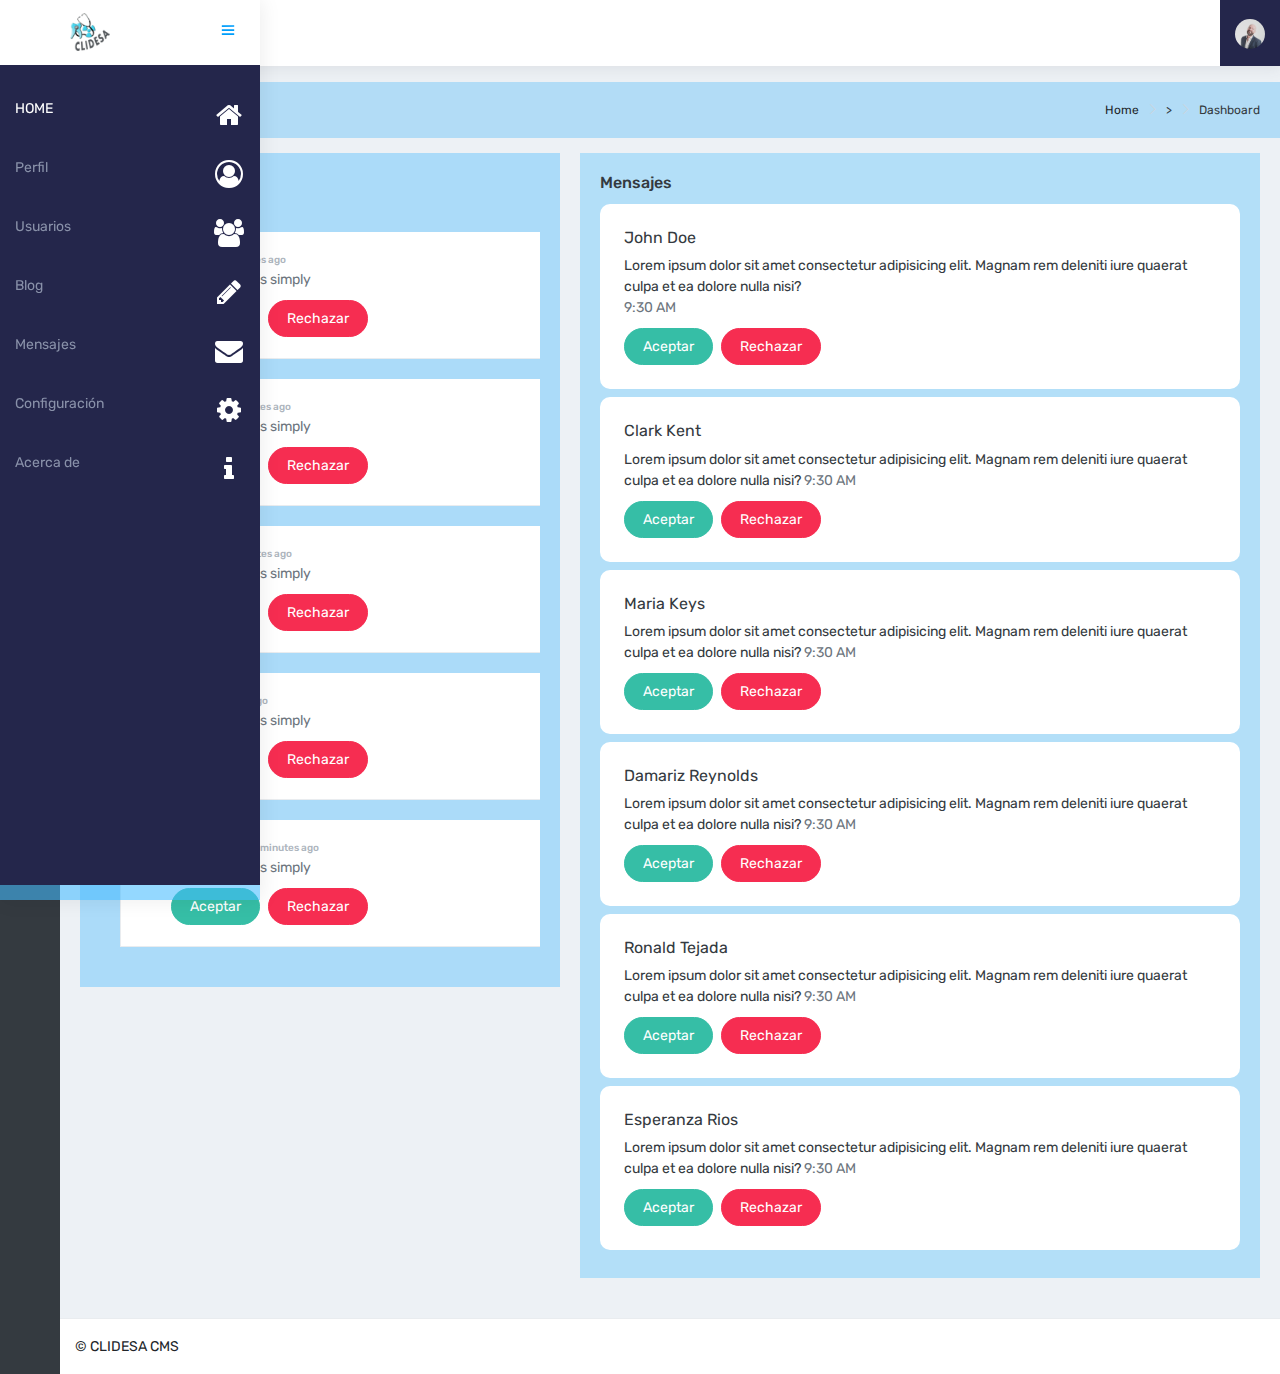
==== commit 3921491d: "cambios" ====
--- a/index.html
+++ b/index.html
@@ -24,7 +24,7 @@
 <![endif]-->
 </head>
 
-<body class="skin-default-dark fixed-layout">
+<body class="skin-default-dark fixed-layout bg-dark">
     <!-- ============================================================== -->
     <!-- Preloader - style you can find in spinners.css -->
     <!-- ============================================================== -->
@@ -42,16 +42,16 @@
     <!-- ============================================================== -->
     <!-- Main wrapper - style you can find in pages.scss -->
     <!-- ============================================================== -->
-    <div id="main-wrapper">
+    <div id="main-wrapper bg-dark">
         <!-- ============================================================== -->
         <!-- Topbar header - style you can find in pages.scss -->
         <!-- ============================================================== -->
-        <header class="topbar">
-            <nav class="navbar top-navbar navbar-expand-md navbar-dark">
+        <header class="topbar" >
+            <nav class="navbar top-navbar navbar-expand-md navbar-dark" >
                 <!-- ============================================================== -->
                 <!-- Logo -->
                 <!-- ============================================================== -->
-                <div class="navbar-header">
+                <div class="navbar-header ">
                     <a class="navbar-brand" href="index.html">
                         <!-- Logo icon --><b>
                             <!--You can put here icon as well // <i class="wi wi-sunset"></i> //-->
@@ -82,7 +82,7 @@
                             </form>
                         </li>
                     </ul>
-                    <ul class="navbar-nav my-lg-0">
+                    <ul class="navbar-nav my-lg-0" style="background: #24264b">
                         <!-- ============================================================== -->
                         <!-- User profile and search -->
                         <!-- ============================================================== -->
@@ -109,17 +109,17 @@
                 <a class="nav-toggler waves-effect waves-dark ml-auto hidden-sm-up" href="javascript:void(0)"><i class="ti-menu ti-close"></i></a>
             </div>
             <!-- Sidebar scroll-->
-            <div class="scroll-sidebar" style="background: #009ffb3f">
+            <div class="scroll-sidebar" style="background: #24264b">
                 <!-- Sidebar navigation-->
                 <nav class="sidebar-nav">
                     <ul id="sidebarnav">
-                        <li> <a class="waves-effect waves-dark " style="color: #24264b;" href="index.html" aria-expanded="false"><i class="fa fa-home" style="font-size: 2em; color: #24264b;"></i><span class="hide-menu">HOME</span></a></li>
-                        <li> <a class="waves-effect waves-dark " style="color: #24264b;" href="pages-profile.html" aria-expanded="false"><i class="fa fa-user-circle-o" style="font-size: 2em; color: #24264b; "></i><span class="hide-menu">Perfil</span></a></li>
-                        <li> <a class="waves-effect waves-dark " style="color: #24264b;" href="table-basic.html" aria-expanded="false"><i class="fa fa-users" style="font-size: 2em; color: #24264b;"></i><span class="hide-menu"></span>Usuarios</a></li>
-                        <li> <a class="waves-effect waves-dark " style="color: #24264b;" href="icon-fontawesome.html" aria-expanded="false"><i class="fa fa-pencil" style="font-size: 2em; color: #24264b; "></i><span class="hide-menu"></span>Blog</a></li>
-                        <li> <a class="waves-effect waves-dark " style="color: #24264b;" href="pages-blank.html" aria-expanded="false"><i class="fa fa-envelope" style="font-size: 2em; color: #24264b; "></i><span class="hide-menu"></span>Mensajes</a></li>
-                        <li> <a class="waves-effect waves-dark " style="color: #24264b;" href="pages-blank.html" aria-expanded="false"><i class="fa fa-gear" style="font-size: 2em; color: #24264b; "></i><span class="hide-menu"></span>Configuración</a></li>
-                        <li> <a class="waves-effect waves-dark " style="color: #24264b;" href="pages-error-404.html" aria-expanded="false"><i class="fa fa-info" style="font-size: 2em; color: #24264b; "></i><span class="hide-menu"></span>Acerca de</a></li>
+                        <li> <a class="waves-effect waves-dark" href="index.html" aria-expanded="false"><i class="fa fa-home text-white" style="font-size: 2em; "></i><span class="hide-menu">HOME</span></a></li>
+                        <li> <a class="waves-effect waves-dark" href="pages-profile.html" aria-expanded="false"><i class="fa fa-user-circle-o text-white" style="font-size: 2em;  "></i><span class="hide-menu">Perfil</span></a></li>
+                        <li> <a class="waves-effect waves-dark" href="table-basic.html" aria-expanded="false"><i class="fa fa-users text-white" style="font-size: 2em; "></i><span class="hide-menu"></span>Usuarios</a></li>
+                        <li> <a class="waves-effect waves-dark" href="icon-fontawesome.html" aria-expanded="false"><i class="fa fa-pencil text-white" style="font-size: 2em;  "></i><span class="hide-menu"></span>Blog</a></li>
+                        <li> <a class="waves-effect waves-dark" href="pages-blank.html" aria-expanded="false"><i class="fa fa-envelope text-white" style="font-size: 2em;  "></i><span class="hide-menu"></span>Mensajes</a></li>
+                        <li> <a class="waves-effect waves-dark" href="pages-blank.html" aria-expanded="false"><i class="fa fa-gear text-white" style="font-size: 2em;; "></i><span class="hide-menu"></span>Configuración</a></li>
+                        <li> <a class="waves-effect waves-dark" href="pages-error-404.html" aria-expanded="false"><i class="fa fa-info text-white" style="font-size: 2em;  "></i><span class="hide-menu"></span>Acerca de</a></li>
                     </ul>
                 </nav>
                 <!-- End Sidebar navigation -->
@@ -154,277 +154,152 @@
                         </div>
                     </div>
                 </div>
+
                 <!-- ============================================================== -->
                 <!-- End Bread crumb and right sidebar toggle -->
                 <!-- ============================================================== -->
-                <!-- ============================================================== -->
-                <!-- Yearly Sales -->
+
+                <!-- ============================================================== -->
+                <!--  -->
                 <!-- ============================================================== -->
                 <div class="row">
-                    <!-- <div class="col-lg-8">
-                        <div class="card oh">
+                   
+                    <!-- ============================================================== -->
+                    <!-- Appointment request -->
+                    <!-- ============================================================== -->
+                    <div class="col-lg-5">
+                        <div class="card" style="background: #42baff62">
                             <div class="card-body">
-                                <div class="d-flex m-b-30 align-items-center no-block">
-                                    <h5 class="card-title ">Yearly Sales</h5>
-                                    <div class="ml-auto">
-                                        <ul class="list-inline font-12">
-                                            <li><i class="fa fa-circle text-info"></i> Iphone</li>
-                                            <li><i class="fa fa-circle text-primary"></i> Ipad</li>
-                                        </ul>
-                                    </div>
-                                </div>
-                                <div id="morris-area-chart" style="height: 350px;"></div>
-                            </div>
-                            <div class="card-body bg-light">
-                                <div class="row text-center m-b-20">
-                                    <div class="col-lg-4 col-md-4 m-t-20">
-                                        <h2 class="m-b-0 font-light">6000</h2><span class="text-muted">Total sale</span>
-                                    </div>
-                                    <div class="col-lg-4 col-md-4 m-t-20">
-                                        <h2 class="m-b-0 font-light">4000</h2><span class="text-muted">Iphone</span>
-                                    </div>
-                                    <div class="col-lg-4 col-md-4 m-t-20">
-                                        <h2 class="m-b-0 font-light">2000</h2><span class="text-muted">Ipad</span>
-                                    </div>
-                                </div>
-                            </div>
-                        </div>
-                    </div> -->
-                    <div class="col-lg-4">
-                        <div class="card">
-                            <div class="card-body">
-                                <h5 class="card-title">Lorem ipsum dolor</h5>
-                                <h6 class="card-subtitle">Lorem</h6>
+                                <h5 class="card-title text-dark">Solicitudes de citas</h5>
+                
                                 <div class="steamline m-t-40">
-                                    <div class="sl-item">
+
+                                    <div class="sl-item bg-white">
                                         <div class="sl-left bg-success"> <i class="fa fa-user"></i></div>
                                         <div class="sl-right">
-                                            <div class="font-medium">Action <span class="sl-date"> 5pm</span></div>
-                                            <div class="desc">Lorem Ipsum is simply </div>
-                                        </div>
-                                    </div>
-                                    <div class="sl-item">
+                                            <div class="font-medium pt-3">Action <span class="sl-date">5 minutes ago</span></div>
+                                            <div class="desc">Lorem Ipsum is simply
+                                                <br><btn class="btn m-t-10 m-r-5 btn-rounded btn-success">Aceptar</btn> <btn class="btn m-t-10 btn-rounded btn-danger">Rechazar</btn> </div>
+                                        </div>
+                                    </div>
+
+                                    <div class="sl-item bg-white">
                                         <div class="sl-left bg-info"><i class="fa fa-image"></i></div>
                                         <div class="sl-right">
-                                            <div class="font-medium">Action</div>
-                                            <div class="desc">Lorem Ipsum is simply </div>
-                                        </div>
-                                    </div>
-                                    <div class="sl-item">
+                                            <div class="font-medium pt-3">Action <span class="sl-date">15 minutes ago</span></div>
+                                            <div class="desc">Lorem Ipsum is simply
+                                                <br><btn class="btn m-t-10 m-r-5 btn-rounded btn-success">Aceptar</btn> <btn class="btn m-t-10 btn-rounded btn-danger">Rechazar</btn> </div>
+                                        </div>
+                                    </div>
+
+                                    <div class="sl-item bg-white">
                                         <div class="sl-left"> <img class="img-circle" alt="user" src="assets/images/users/1.jpg"> </div>
                                         <div class="sl-right">
-                                            <div class="font-medium">Action <span class="sl-date"> 5pm</span></div>
-                                            <div class="desc">Lorem Ipsum is simply </div>
-                                        </div>
-                                    </div>
-                                    <div class="sl-item">
+                                            <div class="font-medium pt-3">Action <span class="sl-date">23 minutes ago</span></div>
+                                            <div class="desc">Lorem Ipsum is simply
+                                                <br><btn class="btn m-t-10 m-r-5 btn-rounded btn-success">Aceptar</btn> <btn class="btn m-t-10 btn-rounded btn-danger">Rechazar</btn> </div>
+                                        </div>
+                                    </div>
+
+                                    <div class="sl-item bg-white">
                                         <div class="sl-left"> <img class="img-circle" alt="user" src="assets/images/users/2.jpg"> </div>
                                         <div class="sl-right">
-                                            <div class="font-medium">Action <span class="sl-date">5 minutes ago</span></div>
-                                            <div class="desc">Lorem Ipsum is simply</div>
-                                        </div>
-                                    </div>
-                                    <div class="sl-item">
+                                            <div class="font-medium pt-3">Action <span class="sl-date">1 hour ago</span></div>
+                                            <div class="desc">Lorem Ipsum is simply
+                                                <br><btn class="btn m-t-10 m-r-5 btn-rounded btn-success">Aceptar</btn> <btn class="btn m-t-10 btn-rounded btn-danger">Rechazar</btn> </div>
+                                        </div>
+                                    </div>
+
+                                    <div class="sl-item bg-white">
                                         <div class="sl-left"> <img class="img-circle" alt="user" src="assets/images/users/3.jpg"> </div>
                                         <div class="sl-right">
-                                            <div class="font-medium">Action <span class="sl-date">5 minutes ago</span></div>
-                                            <div class="desc">Lorem Ipsum is simply
-                                                <br><a href="javascript:void(0)" class="btn m-t-10 m-r-5 btn-rounded btn-outline-success">Aceptar</a> <a href="javascript:void(0)" class="btn m-t-10 btn-rounded btn-outline-danger">Rechazar</a> </div>
+                                            <div class="font-medium pt-3">Action <span class="sl-date">1 hour, 5 minutes ago</span></div>
+                                            <div class="desc">Lorem Ipsum is simply
+                                                <br><btn class="btn m-t-10 m-r-5 btn-rounded btn-success">Aceptar</btn> <btn class="btn m-t-10 btn-rounded btn-danger">Rechazar</btn> </div>
                                         </div>
                                     </div>
                                 </div>
                             </div>
                         </div>
                     </div>
-                    <div class="col-lg-8">
-                        <div class="card">
+
+                    <!-- ============================================================== -->
+                    <!-- Received messages -->
+                    <!-- ============================================================== -->
+                    <div class="col-lg-7">
+                        <div class="card" style="background: #42baff56">
                             <div class="card-body">
-                                <h5 class="card-title">Mensajes</h5>
+                                <h5 class="card-title text-dark">Mensajes</h5>
                                 <div class="message-box">
                                     <div class="message-widget message-scroll">
                                         <!-- Message -->
-                                        <a href="javascript:void(0)">
-                                            <!-- <div class="user-img"> <img src="assets/images/users/1.jpg" alt="user" class="img-circle"> <span class="profile-status online pull-right"></span> </div> -->
-                                            <div class="mail-contnet">
-                                                <h5>John Doe</h5> <span class="mail-desc">Lorem ipsum dolor sit amet consectetur adipisicing elit. Magnam rem deleniti iure quaerat culpa et ea dolore nulla nisi? </span> <span class="time">9:30 AM</span> 
-                                                <br><btn class="btn m-t-10 m-r-5 btn-rounded btn-outline-success">Aceptar</btn> <btn href="javascript:void(0)" class="btn m-t-10 btn-rounded btn-outline-danger">Rechazar</btn> 
-                                            </div>
-                                        </a>
-                                        <!-- Message -->
-                                        <a href="javascript:void(0)">
-                                            <!-- <div class="user-img"> <img src="assets/images/users/2.jpg" alt="user" class="img-circle"> <span class="profile-status busy pull-right"></span> </div> -->
-                                            <div class="mail-contnet">
-                                                <h5>Clark Kent</h5> <span class="mail-desc">Lorem ipsum dolor sit amet consectetur adipisicing elit. Magnam rem deleniti iure quaerat culpa et ea dolore nulla nisi?</span> <span class="time">9:10 AM</span> 
-                                                <br><btn class="btn m-t-10 m-r-5 btn-rounded btn-outline-success">Aceptar</btn> <btn href="javascript:void(0)" class="btn m-t-10 btn-rounded btn-outline-danger">Rechazar</btn> 
-                                            </div>
-                                        </a>
-                                        <!-- Message -->
-                                        <a href="javascript:void(0)">
-                                            <!-- <div class="user-img"> <span class="round">A</span> <span class="profile-status away pull-right"></span> </div> -->
-                                            <div class="mail-contnet">
-                                                <h5>Alkjer Mahintulao</h5> <span class="mail-desc">Lorem ipsum dolor sit amet consectetur adipisicing elit. Magnam rem deleniti iure quaerat culpa et ea dolore nulla nisi?</span> <span class="time">9:08 AM</span> 
-                                                <br><btn class="btn m-t-10 m-r-5 btn-rounded btn-outline-success">Aceptar</btn> <btn href="javascript:void(0)" class="btn m-t-10 btn-rounded btn-outline-danger">Rechazar</btn> 
-                                            </div>
-                                        </a>
-                                        <!-- Message -->
-                                        <a href="javascript:void(0)">
-                                            <!-- <div class="user-img"> <img src="assets/images/users/4.jpg" alt="user" class="img-circle"> <span class="profile-status offline pull-right"></span> </div> -->
-                                            <div class="mail-contnet">
-                                                <h5>Brian Parker</h5> <span class="mail-desc">Lorem ipsum dolor sit amet consectetur adipisicing elit. Magnam rem deleniti iure quaerat culpa et ea dolore nulla nisi?</span> <span class="time">9:02 AM</span> 
-                                                <br><btn class="btn m-t-10 m-r-5 btn-rounded btn-outline-success">Aceptar</btn> <btn href="javascript:void(0)" class="btn m-t-10 btn-rounded btn-outline-danger">Rechazar</btn> 
-                                            </div>
-                                        </a>
-                                        <!-- Message -->
-                                        <a href="javascript:void(0)">
-                                            <!-- <div class="user-img"> <img src="assets/images/users/1.jpg" alt="user" class="img-circle"> <span class="profile-status online pull-right"></span> </div> -->
-                                            <div class="mail-contnet">
-                                                <h5>Issac Medielv</h5> <span class="mail-desc">Lorem ipsum dolor sit amet consectetur adipisicing elit. Magnam rem deleniti iure quaerat culpa et ea dolore nulla nisi?</span> <span class="time">8:30 AM</span> 
-                                                <br><btn class="btn m-t-10 m-r-5 btn-rounded btn-outline-success">Aceptar</btn> <btn href="javascript:void(0)" class="btn m-t-10 btn-rounded btn-outline-danger">Rechazar</btn>                                             
-                                            </div>
-                                        </a>
-                                        <!-- Message -->
-                                        <a href="javascript:void(0)">
-                                            <!-- <div class="user-img"> <img src="assets/images/users/2.jpg" alt="user" class="img-circle"> <span class="profile-status busy pull-right"></span> </div> -->
-                                            <div class="mail-contnet">
-                                                <h5>Maria Glaspent</h5> <span class="mail-desc">Lorem ipsum dolor sit amet consectetur adipisicing elit. Magnam rem deleniti iure quaerat culpa et ea dolore nulla nisi?</span> <span class="time">7:47 AM</span> 
-                                                <br><btn class="btn m-t-10 m-r-5 btn-rounded btn-outline-success">Aceptar</btn> <btn href="javascript:void(0)" class="btn m-t-10 btn-rounded btn-outline-danger">Rechazar</btn> 
-                                            </div>
-                                        </a>
+                                        <div class="bg-white p-4 my-2" style="border-radius: 10px;">
+                                            <!-- <div class="user-img"> <img src="assets/images/users/1.jpg" alt="user" class="img-circle"> <span class="profile-status online pull-right"></span> </div> -->
+                                            <div class="mail-contnet">
+                                                <h5 class="text-dark">John Doe</h5> <span class="mail-desc text-dark">Lorem ipsum dolor sit amet consectetur adipisicing elit. Magnam rem deleniti iure quaerat culpa et ea dolore nulla nisi? </span> <br> <span class="time">9:30 AM</span> 
+                                                <br><btn class="btn m-t-10 m-r-5 btn-rounded btn-success">Aceptar</btn> <btn href="javascript:void(0)" class="btn m-t-10 btn-rounded btn-danger">Rechazar</btn> 
+                                            </div>
+                                        </div>
+
+                                        <!-- Message -->
+                                        <div class="bg-white p-4 my-2" style="border-radius: 10px;">
+                                            <!-- <div class="user-img"> <img src="assets/images/users/1.jpg" alt="user" class="img-circle"> <span class="profile-status online pull-right"></span> </div> -->
+                                            <div class="mail-contnet">
+                                                <h5 class="text-dark">Clark Kent</h5> <span class="mail-desc text-dark">Lorem ipsum dolor sit amet consectetur adipisicing elit. Magnam rem deleniti iure quaerat culpa et ea dolore nulla nisi? </span> <span class="time">9:30 AM</span> 
+                                                <br><btn class="btn m-t-10 m-r-5 btn-rounded btn-success">Aceptar</btn> <btn href="javascript:void(0)" class="btn m-t-10 btn-rounded btn-danger">Rechazar</btn> 
+                                            </div>
+                                        </div>
+
+                                        <!-- Message -->
+                                        <div class="bg-white p-4 my-2" style="border-radius: 10px;">
+                                            <!-- <div class="user-img"> <img src="assets/images/users/1.jpg" alt="user" class="img-circle"> <span class="profile-status online pull-right"></span> </div> -->
+                                            <div class="mail-contnet">
+                                                <h5 class="text-dark">Maria Keys</h5> <span class="mail-desc text-dark">Lorem ipsum dolor sit amet consectetur adipisicing elit. Magnam rem deleniti iure quaerat culpa et ea dolore nulla nisi? </span> <span class="time">9:30 AM</span> 
+                                                <br><btn class="btn m-t-10 m-r-5 btn-rounded btn-success">Aceptar</btn> <btn href="javascript:void(0)" class="btn m-t-10 btn-rounded btn-danger">Rechazar</btn> 
+                                            </div>
+                                        </div>
+
+                                        <!-- Message -->
+                                        <div class="bg-white p-4 my-2" style="border-radius: 10px;">
+                                            <!-- <div class="user-img"> <img src="assets/images/users/1.jpg" alt="user" class="img-circle"> <span class="profile-status online pull-right"></span> </div> -->
+                                            <div class="mail-contnet">
+                                                <h5 class="text-dark">Damariz Reynolds</h5> <span class="mail-desc text-dark">Lorem ipsum dolor sit amet consectetur adipisicing elit. Magnam rem deleniti iure quaerat culpa et ea dolore nulla nisi? </span> <span class="time">9:30 AM</span> 
+                                                <br><btn class="btn m-t-10 m-r-5 btn-rounded btn-success">Aceptar</btn> <btn href="javascript:void(0)" class="btn m-t-10 btn-rounded btn-danger">Rechazar</btn> 
+                                            </div>
+                                        </div>
+
+                                        <!-- Message -->
+                                        <div class="bg-white p-4 my-2" style="border-radius: 10px;">
+                                            <!-- <div class="user-img"> <img src="assets/images/users/1.jpg" alt="user" class="img-circle"> <span class="profile-status online pull-right"></span> </div> -->
+                                            <div class="mail-contnet">
+                                                <h5 class="text-dark">Ronald Tejada</h5> <span class="mail-desc text-dark">Lorem ipsum dolor sit amet consectetur adipisicing elit. Magnam rem deleniti iure quaerat culpa et ea dolore nulla nisi? </span> <span class="time">9:30 AM</span> 
+                                                <br><btn class="btn m-t-10 m-r-5 btn-rounded btn-success">Aceptar</btn> <btn href="javascript:void(0)" class="btn m-t-10 btn-rounded btn-danger">Rechazar</btn> 
+                                            </div>
+                                        </div>
+
+                                        <!-- Message -->
+                                        <div class="bg-white p-4 my-2" style="border-radius: 10px;">
+                                            <!-- <div class="user-img"> <img src="assets/images/users/1.jpg" alt="user" class="img-circle"> <span class="profile-status online pull-right"></span> </div> -->
+                                            <div class="mail-contnet">
+                                                <h5 class="text-dark">Esperanza Rios</h5> <span class="mail-desc text-dark">Lorem ipsum dolor sit amet consectetur adipisicing elit. Magnam rem deleniti iure quaerat culpa et ea dolore nulla nisi? </span> <span class="time">9:30 AM</span> 
+                                                <br><btn class="btn m-t-10 m-r-5 btn-rounded btn-success">Aceptar</btn> <btn href="javascript:void(0)" class="btn m-t-10 btn-rounded btn-danger">Rechazar</btn> 
+                                            </div>
+                                        </div>
+
                                     </div>
                                 </div>
                             </div>
                         </div>
                     </div>
+
                 </div>
-                <!-- ============================================================== -->
-                <!-- News -->
-                <!-- ============================================================== -->
-                <!-- <div class="row">
-                    <div class="col-12">
-                        <div class="card">
-                            <div class="card-body">
-                                <div class="d-flex">
-                                    <div>
-                                        <h5 class="card-title">Sales Overview</h5>
-                                        <h6 class="card-subtitle">Check the monthly sales </h6>
-                                    </div>
-                                    <div class="ml-auto">
-                                        <select class="custom-select b-0">
-                                            <option>January</option>
-                                            <option value="1">February</option>
-                                            <option value="2" selected="">March</option>
-                                            <option value="3">April</option>
-                                        </select>
-                                    </div>
-                                </div>
-                            </div>
-                            <div class="table-responsive">
-                                <table class="table table-hover">
-                                    <thead>
-                                        <tr>
-                                            <th class="text-center">#</th>
-                                            <th>NAME</th>
-                                            <th>DATE</th>
-                                            <th>PRICE</th>
-                                        </tr>
-                                    </thead>
-                                    <tbody>
-                                        <tr>
-                                            <td class="text-center">1</td>
-                                            <td class="txt-oflo">Elite admin</td>
-                                            <td class="txt-oflo">April 18, 2017</td>
-                                            <td><span class="text-success">$24</span></td>
-                                        </tr>
-                                        <tr>
-                                            <td class="text-center">2</td>
-                                            <td class="txt-oflo">Real Homes WP Theme</td>
-                                            <td class="txt-oflo">April 19, 2017</td>
-                                            <td><span class="text-info">$1250</span></td>
-                                        </tr>
-                                        <tr>
-                                            <td class="text-center">3</td>
-                                            <td class="txt-oflo">Ample Admin</td>
-                                            <td class="txt-oflo">April 19, 2017</td>
-                                            <td><span class="text-info">$1250</span></td>
-                                        </tr>
-                                        <tr>
-                                            <td class="text-center">4</td>
-                                            <td class="txt-oflo">Medical Pro WP Theme</td>
-                                            <td class="txt-oflo">April 20, 2017</td>
-                                            <td><span class="text-danger">-$24</span></td>
-                                        </tr>
-                                        <tr>
-                                            <td class="text-center">5</td>
-                                            <td class="txt-oflo">Hosting press html</td>
-                                            <td class="txt-oflo">April 21, 2017</td>
-                                            <td><span class="text-success">$24</span></td>
-                                        </tr>
-                                        <tr>
-                                            <td class="text-center">6</td>
-                                            <td class="txt-oflo">Digital Agency PSD</td>
-                                            <td class="txt-oflo">April 23, 2017</td>
-                                            <td><span class="text-danger">-$14</span></td>
-                                        </tr>
-                                        <tr>
-                                            <td class="text-center">7</td>
-                                            <td class="txt-oflo">Helping Hands WP Theme</td>
-                                            <td class="txt-oflo">April 22, 2017</td>
-                                            <td><span class="text-success">$64</span></td>
-                                        </tr>
-                                        <tr>
-                                            <td class="text-center">8</td>
-                                            <td class="txt-oflo">Helping Hands WP Theme</td>
-                                            <td class="txt-oflo">April 22, 2017</td>
-                                            <td><span class="text-success">$64</span></td>
-                                        </tr>
-                                        <tr>
-                                            <td class="text-center">9</td>
-                                            <td class="txt-oflo">Ample Admin</td>
-                                            <td class="txt-oflo">April 19, 2017</td>
-                                            <td><span class="text-info">$1250</span></td>
-                                        </tr>
-                                    </tbody>
-                                </table>
-                            </div>
-                        </div>
-                    </div>
-                </div> -->
-                <!-- ============================================================== -->
-                <!-- To do chat and message -->
-                <!-- ============================================================== -->
-                <!-- <div class="row">
-                    <div class="col-md-6">
-                        <div class="card">
-                            <div class="card-body">
-                                <h4 class="card-title">Feeds</h4>
-                            </div>
-                            <ul class="feeds p-b-20">
-                                <li>
-                                    <div class="bg-info"><i class="fa fa-bell-o"></i></div> You have 4 pending tasks. <span class="text-muted">Just Now</span></li>
-                                <li>
-                                    <div class="bg-success"><i class="ti-server"></i></div> Server #1 overloaded.<span class="text-muted">2 Hours ago</span></li>
-                                <li>
-                                    <div class="bg-warning"><i class="ti-shopping-cart"></i></div> New order received.<span class="text-muted">31 May</span></li>
-                                <li>
-                                    <div class="bg-danger"><i class="ti-user"></i></div> New user registered.<span class="text-muted">30 May</span></li>
-                                <li>
-                                    <div class="bg-dark"><i class="fa fa-bell-o"></i></div> New Version just arrived. <span class="text-muted">27 May</span></li>
-                                <li>
-                                    <div class="bg-info"><i class="fa fa-bell-o"></i></div> You have 4 pending tasks. <span class="text-muted">Just Now</span></li>
-                                <li>
-                                    <div class="bg-danger"><i class="ti-user"></i></div> New user registered.<span class="text-muted">30 May</span></li>
-                                <li>
-                                    <div class="bg-dark"><i class="fa fa-bell-o"></i></div> New Version just arrived. <span class="text-muted">27 May</span></li>
-                            </ul>
-                        </div>
-                    </div>
-                    
-                </div> -->
+
             </div>
             <!-- ============================================================== -->
             <!-- End Container fluid  -->
             <!-- ============================================================== -->
         </div>
+
         <!-- ============================================================== -->
         <!-- End Page wrapper  -->
         <!-- ============================================================== -->
